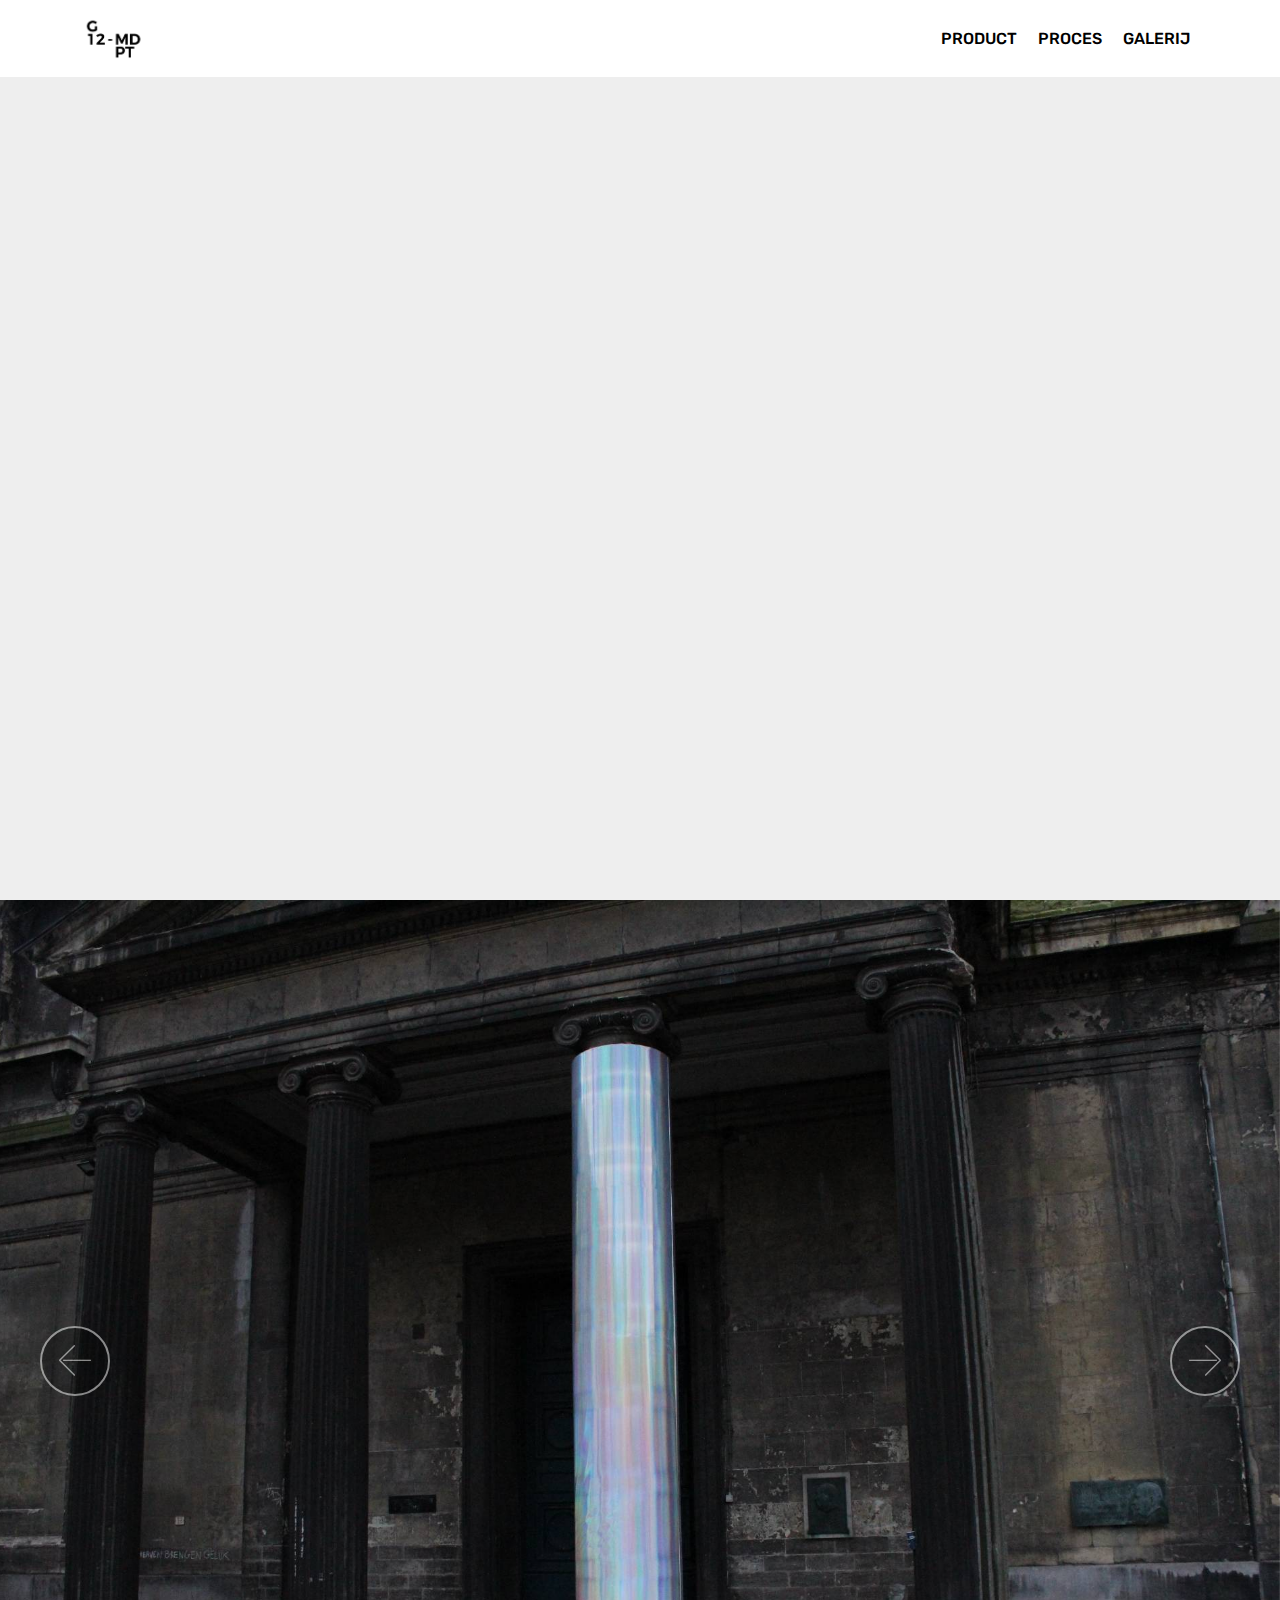
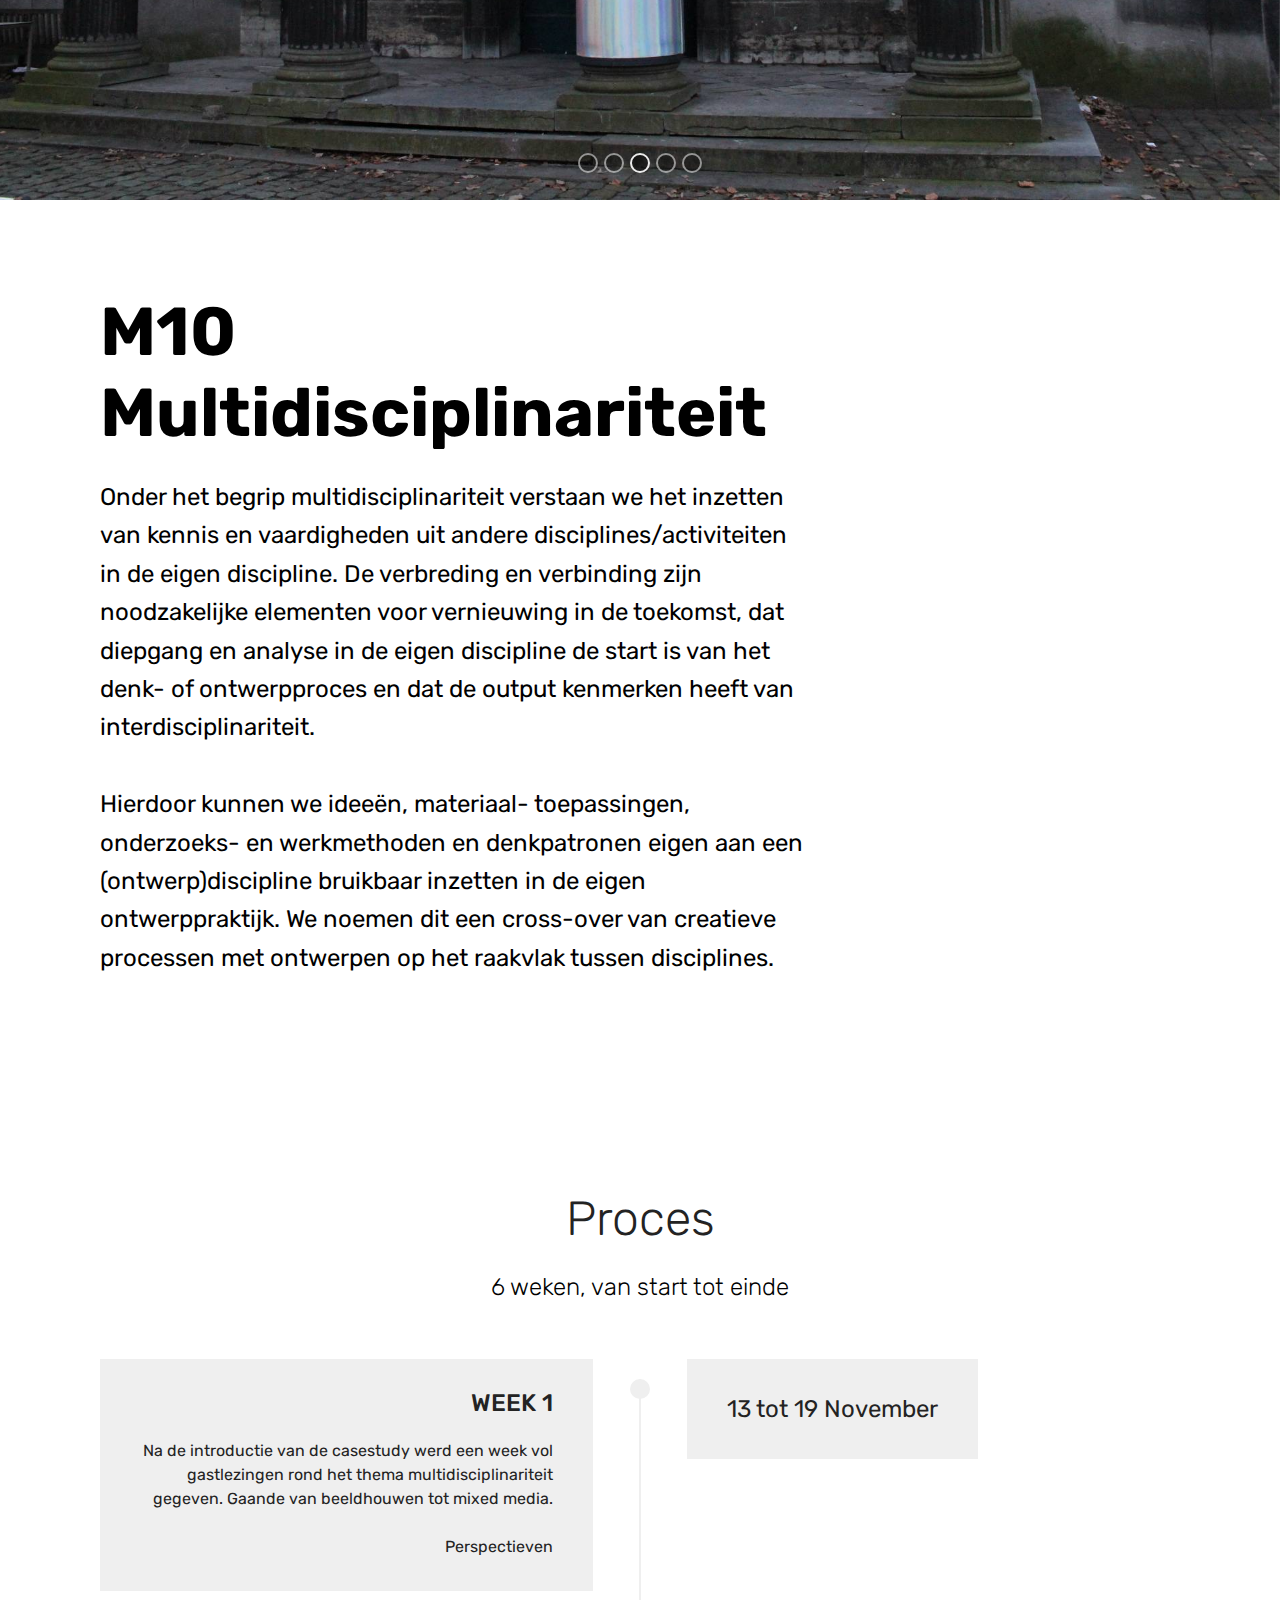
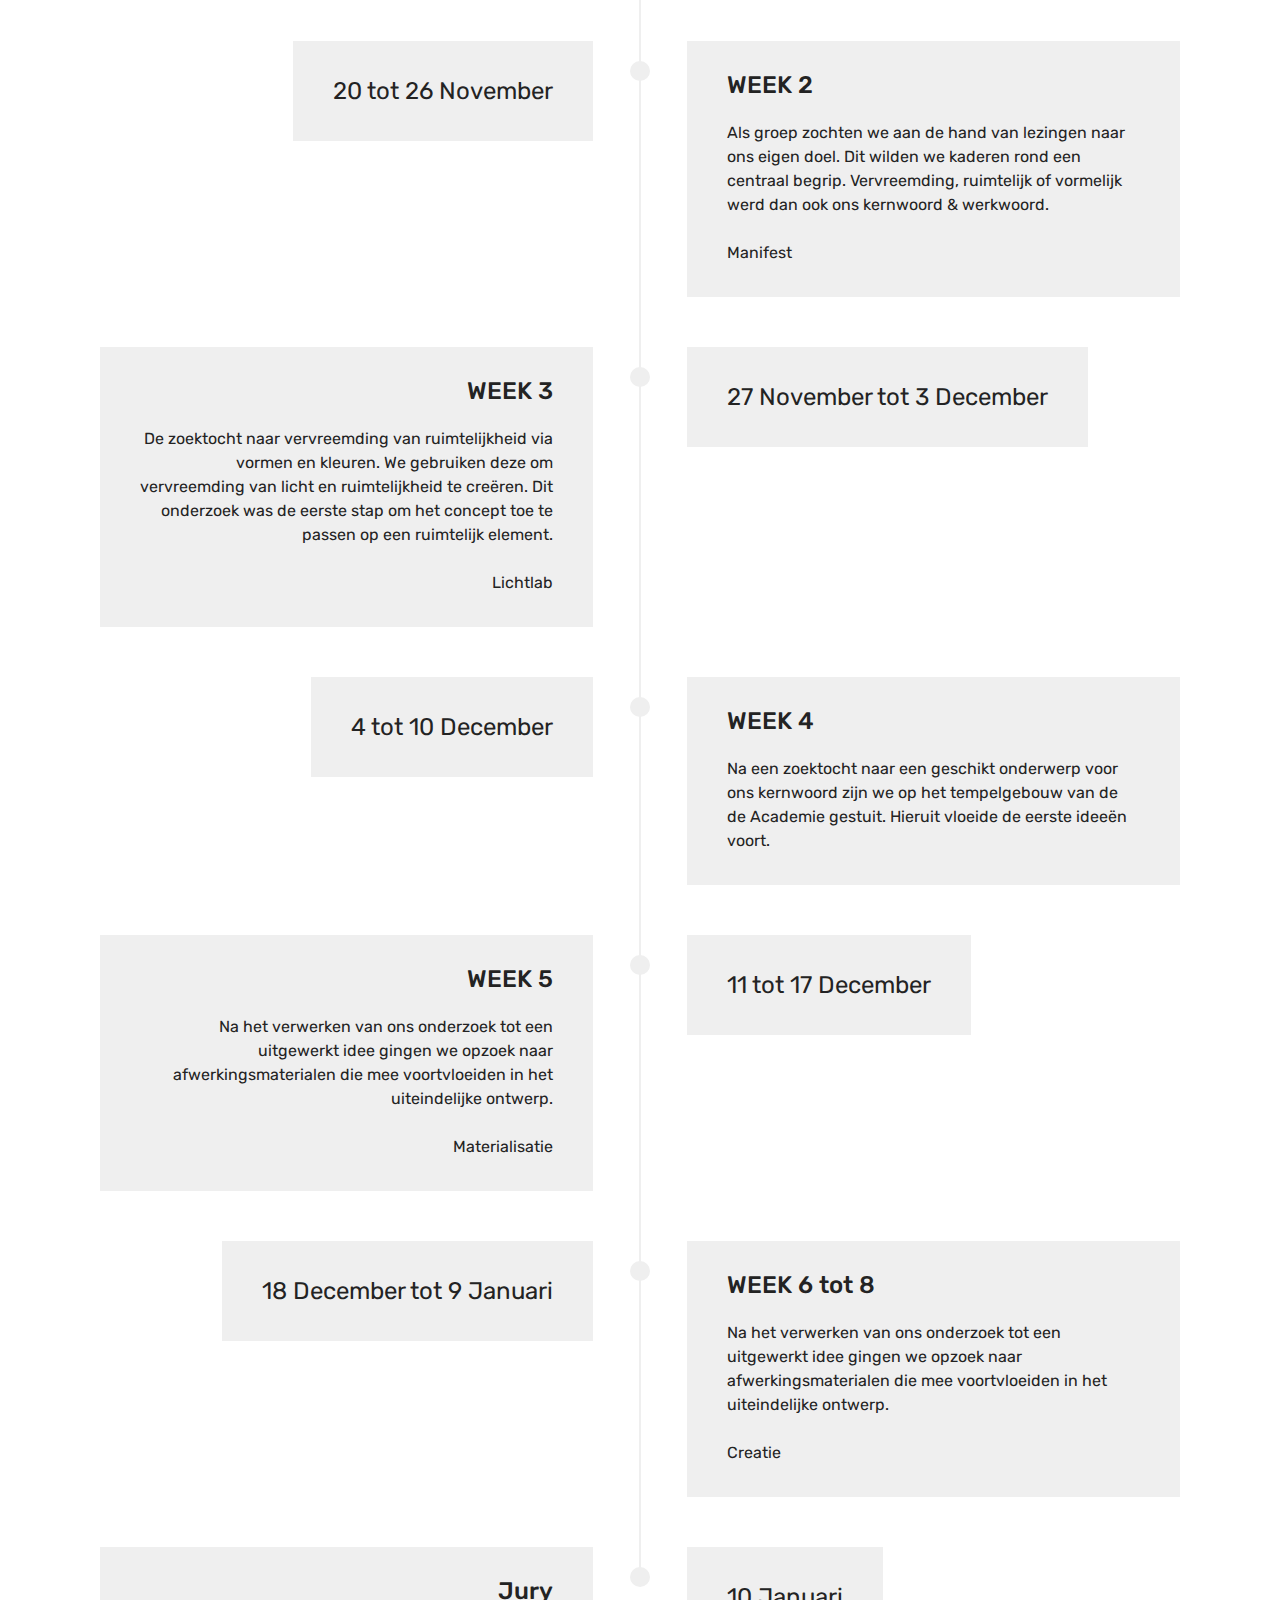
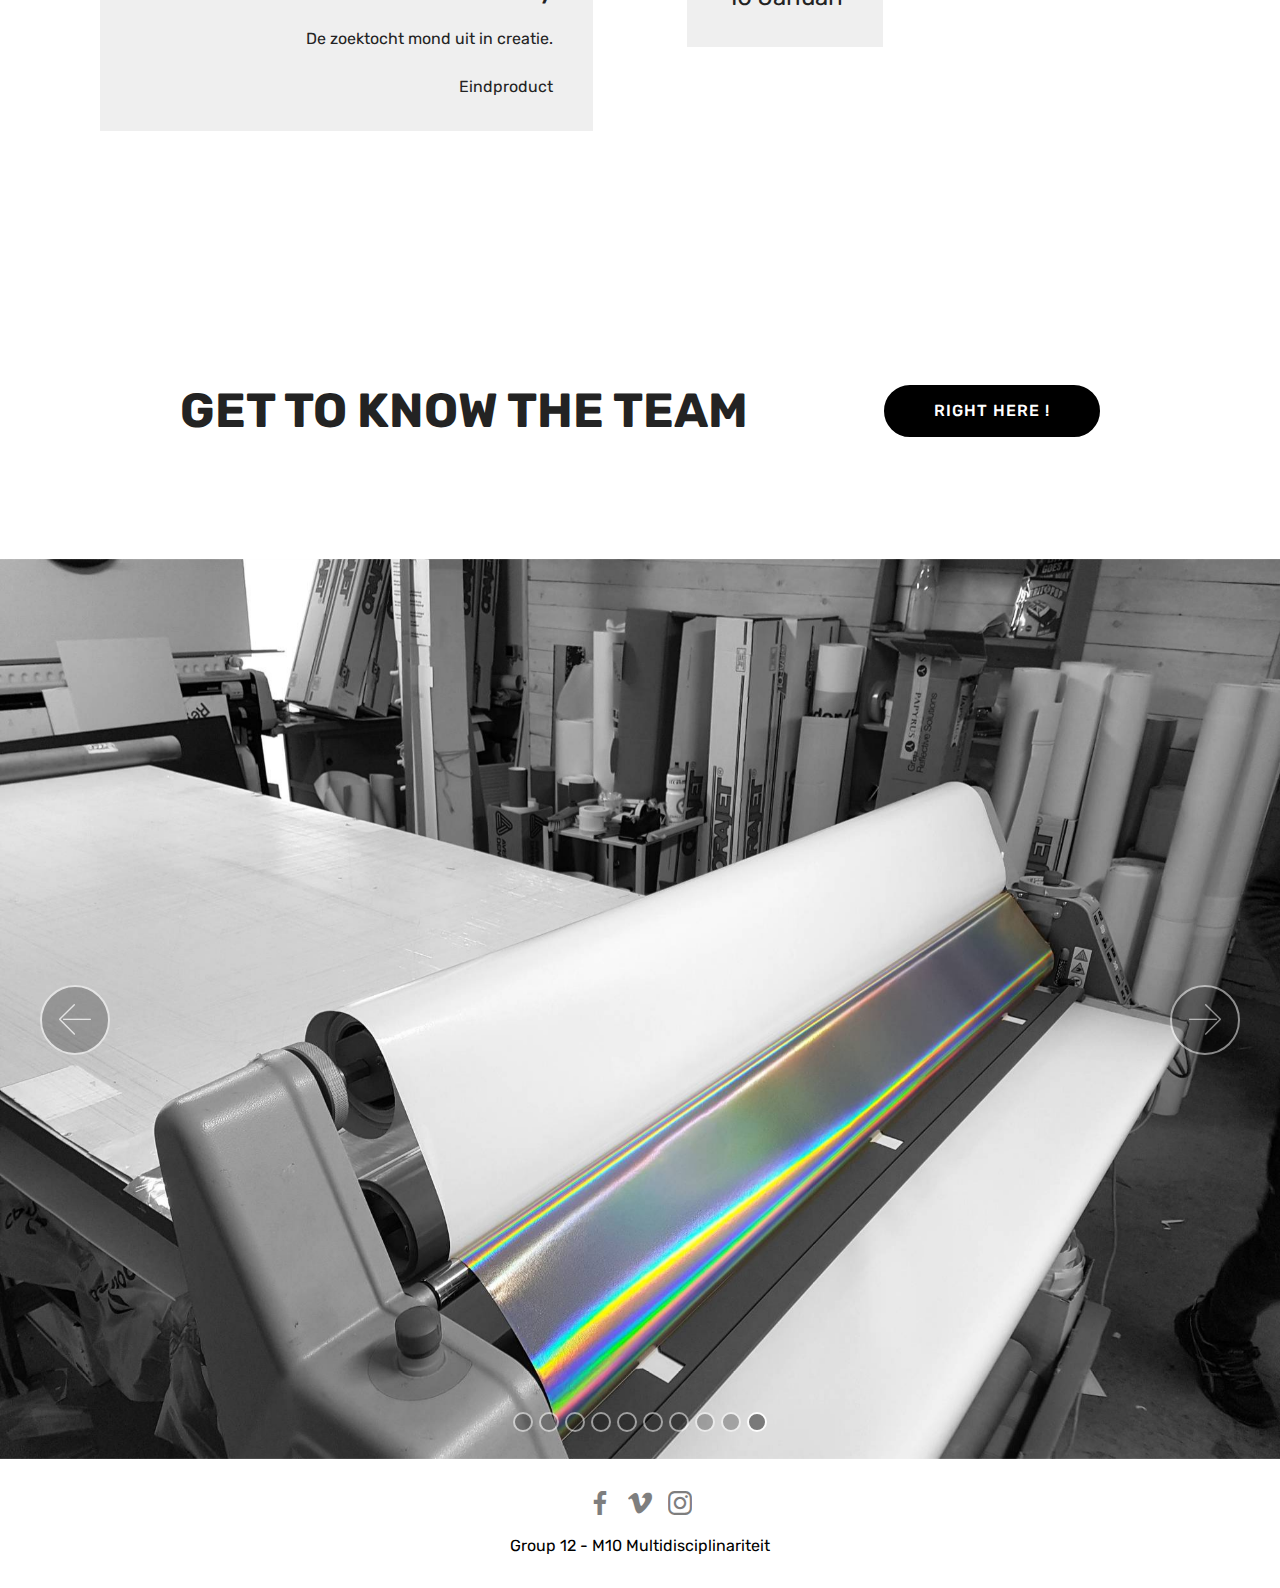
==== index.html @ b73d8212 "create github pages" ====
<!DOCTYPE html>
<html>
<head>
  <!-- Site made with Mobirise Website Builder v4.4.1, https://mobirise.com -->
  <meta charset="UTF-8">
  <meta http-equiv="X-UA-Compatible" content="IE=edge">
  <meta name="generator" content="Mobirise v4.4.1, mobirise.com">
  <meta name="viewport" content="width=device-width, initial-scale=1">
  <link rel="shortcut icon" href="assets/images/logo-128x110.png" type="image/x-icon">
  <meta name="description" content="">
  <title>G12-MDPT</title>
  <link rel="stylesheet" href="assets/web/assets/mobirise-icons/mobirise-icons.css">
  <link rel="stylesheet" href="assets/tether/tether.min.css">
  <link rel="stylesheet" href="assets/bootstrap/css/bootstrap.min.css">
  <link rel="stylesheet" href="assets/bootstrap/css/bootstrap-grid.min.css">
  <link rel="stylesheet" href="assets/bootstrap/css/bootstrap-reboot.min.css">
  <link rel="stylesheet" href="assets/dropdown/css/style.css">
  <link rel="stylesheet" href="assets/socicon/css/styles.css">
  <link rel="stylesheet" href="assets/theme/css/style.css">
  <link rel="stylesheet" href="assets/mobirise/css/mbr-additional.css" type="text/css">
  
  
  
</head>
<body>
<section class="menu cid-qGgohRHyjk" once="menu" id="menu2-0" data-rv-view="6058">

    

    <nav class="navbar navbar-expand beta-menu navbar-dropdown align-items-center navbar-fixed-top navbar-toggleable-sm">
        <button class="navbar-toggler navbar-toggler-right" type="button" data-toggle="collapse" data-target="#navbarSupportedContent" aria-controls="navbarSupportedContent" aria-expanded="false" aria-label="Toggle navigation">
            <div class="hamburger">
                <span></span>
                <span></span>
                <span></span>
                <span></span>
            </div>
        </button>
        <div class="menu-logo">
            <div class="navbar-brand">
                <span class="navbar-logo">
                    <a href="https://mobirise.com">
                        <img src="assets/images/logo-1153x999.png" alt="Mobirise" title="" media-simple="true" style="height: 3.8rem;">
                    </a>
                </span>
                
            </div>
        </div>
        <div class="collapse navbar-collapse" id="navbarSupportedContent">
            <ul class="navbar-nav nav-dropdown nav-right" data-app-modern-menu="true"><li class="nav-item">
                    <a class="nav-link link text-black display-4" href="https://mobirise.com">
                        PRODUCT</a>
                </li>
                <li class="nav-item">
                    <a class="nav-link link text-black display-4" href="https://mobirise.com">
                        PROCES</a>
                </li><li class="nav-item"><a class="nav-link link text-black display-4" href="https://mobirise.com">
                        GALERIJ</a></li></ul>
            
        </div>
    </nav>
</section>

<section class="engine"><a href="https://mobirise.co/g">how to create your own website</a></section><section class="header6 cid-qGgoWKSI9l mbr-fullscreen" data-bg-video="https://vimeo.com/249508146" id="header6-1" data-rv-view="6060">

    

    

    <div class="container">
        <div class="row justify-content-md-center">
            <div class="mbr-white col-md-10">
                
                
                
            </div>
        </div>
    </div>

    
</section>

<section class="carousel slide cid-qGgq1XT7J2" data-interval="false" id="slider1-2" data-rv-view="6064">

    

    <div class="full-screen"><div class="mbr-slider slide carousel" data-pause="true" data-keyboard="false" data-ride="false" data-interval="false"><ol class="carousel-indicators"><li data-app-prevent-settings="" data-target="#slider1-2" data-slide-to="0"></li><li data-app-prevent-settings="" data-target="#slider1-2" data-slide-to="1"></li><li data-app-prevent-settings="" data-target="#slider1-2" class=" active" data-slide-to="2"></li><li data-app-prevent-settings="" data-target="#slider1-2" data-slide-to="3"></li><li data-app-prevent-settings="" data-target="#slider1-2" data-slide-to="4"></li></ol><div class="carousel-inner" role="listbox"><div class="carousel-item slider-fullscreen-image" data-bg-video-slide="false" style="background-image: url(assets/images/img-4329-2000x1333.jpg);"><div class="container container-slide"><div class="image_wrapper"><img src="assets/images/img-4329-2000x1333.jpg"><div class="carousel-caption justify-content-center"><div class="col-10 align-right"></div></div></div></div></div><div class="carousel-item slider-fullscreen-image" data-bg-video-slide="false" style="background-image: url(assets/images/img-4264-2000x1333.jpg);"><div class="container container-slide"><div class="image_wrapper"><img src="assets/images/img-4264-2000x1333.jpg"><div class="carousel-caption justify-content-center"><div class="col-10 align-right"></div></div></div></div></div><div class="carousel-item slider-fullscreen-image active" data-bg-video-slide="false" style="background-image: url(assets/images/img-4263-2000x1333.jpg);"><div class="container container-slide"><div class="image_wrapper"><img src="assets/images/img-4263-2000x1333.jpg"><div class="carousel-caption justify-content-center"><div class="col-10 align-right"></div></div></div></div></div><div class="carousel-item slider-fullscreen-image" data-bg-video-slide="false" style="background-image: url(assets/images/img-4275-2000x1333.jpg);"><div class="container container-slide"><div class="image_wrapper"><img src="assets/images/img-4275-2000x1333.jpg"><div class="carousel-caption justify-content-center"><div class="col-10 align-right"></div></div></div></div></div><div class="carousel-item slider-fullscreen-image" data-bg-video-slide="false" style="background-image: url(assets/images/img-4278-1694x1080.jpg);"><div class="container container-slide"><div class="image_wrapper"><img src="assets/images/img-4278-1694x1080.jpg"><div class="carousel-caption justify-content-center"><div class="col-10 align-right"></div></div></div></div></div></div><a data-app-prevent-settings="" class="carousel-control carousel-control-prev" role="button" data-slide="prev" href="#slider1-2"><span aria-hidden="true" class="mbri-left mbr-iconfont"></span><span class="sr-only">Previous</span></a><a data-app-prevent-settings="" class="carousel-control carousel-control-next" role="button" data-slide="next" href="#slider1-2"><span aria-hidden="true" class="mbri-right mbr-iconfont"></span><span class="sr-only">Next</span></a></div></div>

</section>

<section class="header9 cid-qGgtH2KaBa mbr-fullscreen" id="header9-6" data-rv-view="6082">

    

    

    <div class="container">
        <div class="media-container-column mbr-white col-md-8">
            <h1 class="mbr-section-title align-left mbr-bold pb-3 mbr-fonts-style display-1">
                M10<br>Multidisciplinariteit</h1>
            
            <p class="mbr-text align-left pb-3 mbr-fonts-style display-5">Onder het begrip multidisciplinariteit verstaan we het inzetten van kennis en vaardigheden uit andere disciplines/activiteiten in de eigen discipline. De verbreding en verbinding zijn noodzakelijke elementen voor vernieuwing in de toekomst, dat diepgang en analyse in de eigen discipline de start is van het denk- of ontwerpproces en dat de output kenmerken heeft van interdisciplinariteit.&nbsp;<br><br>Hierdoor kunnen we ideeën, materiaal- toepassingen, onderzoeks- en werkmethoden en denkpatronen eigen aan een (ontwerp)discipline bruikbaar inzetten in de eigen ontwerppraktijk. We noemen dit een cross-over van creatieve processen met ontwerpen op het raakvlak tussen disciplines.&nbsp;<br></p>
            
        </div>
    </div>

    
</section>

<section class="timeline1 cid-qGguA1bV1O" id="timeline1-7" data-rv-view="6085">

    

    

    <div class="container align-center">
        <h2 class="mbr-section-title pb-3 mbr-fonts-style display-2">
            Proces</h2>
        <h3 class="mbr-section-subtitle pb-5 mbr-fonts-style display-5">
            6 weken, van start tot einde</h3>

        <div class="container timelines-container" mbri-timelines="">
            <div class="row timeline-element reverse separline">      
                 <div class="timeline-date-panel col-xs-12 col-md-6  align-left">         
                    <div class="time-line-date-content">
                        <p class="mbr-timeline-date mbr-fonts-style display-5">
                            13 tot 19 November</p>
                    </div>
                </div>
           <span class="iconBackground"></span>
            <div class="col-xs-12 col-md-6 align-right">
                <div class="timeline-text-content">
                    <h4 class="mbr-timeline-title pb-3 mbr-fonts-style display-5"><p>
                        WEEK 1</p></h4>
                    <p class="mbr-timeline-text mbr-fonts-style display-7">
                        Na de introductie van de casestudy werd een week vol gastlezingen rond het thema multidisciplinariteit gegeven. Gaande van beeldhouwen tot mixed media.<br><br>Perspectieven</p>
                 </div>
            </div>
            </div>

            <div class="row timeline-element  separline">
                <div class="timeline-date-panel col-xs-12 col-md-6 align-right">
                    <div class="time-line-date-content">
                        <p class="mbr-timeline-date mbr-fonts-style display-5">
                            20 tot 26 November</p>
                    </div>
                </div>
                <span class="iconBackground"></span>
                <div class="col-xs-12 col-md-6 align-left ">
                    <div class="timeline-text-content">
                        <h4 class="mbr-timeline-title pb-3 mbr-fonts-style display-5">WEEK 2</h4>
                        <p class="mbr-timeline-text mbr-fonts-style display-7">
                            Als groep zochten we aan de hand van lezingen naar ons eigen doel. Dit wilden we kaderen rond een centraal begrip. Vervreemding, ruimtelijk of vormelijk werd dan ook ons kernwoord &amp; werkwoord.&nbsp;<br><br>Manifest</p>
                    </div>
                </div>
            </div> 


            <div class="row timeline-element reverse separline">
                <div class="timeline-date-panel col-xs-12 col-md-6  align-left">
                    <div class="time-line-date-content">
                        <p class="mbr-timeline-date mbr-fonts-style display-5">
                            27 November tot 3 December</p>
                    </div>
                </div>
                <span class="iconBackground"></span>
                <div class="col-xs-12 col-md-6 align-right">
                    <div class="timeline-text-content">
                        <h4 class="mbr-timeline-title pb-3 mbr-fonts-style display-5">
                            WEEK 3</h4>      
                        <p class="mbr-timeline-text mbr-fonts-style display-7">
                            De zoektocht naar vervreemding van ruimtelijkheid via vormen en kleuren. We gebruiken deze om vervreemding van licht en ruimtelijkheid te creëren. Dit onderzoek was de eerste stap om het concept toe te passen op een ruimtelijk element.<br><br>Lichtlab</p>
                    </div>
                </div>
            </div>

            <div class="row timeline-element  separline">
                <div class="timeline-date-panel col-xs-12 col-md-6 align-right">
                    <div class="time-line-date-content">
                        <p class="mbr-timeline-date mbr-fonts-style display-5">
                            4 tot 10 December</p>
                    </div>
                </div>
                <span class="iconBackground"></span>
                <div class="col-xs-12 col-md-6 align-left ">
                    <div class="timeline-text-content">
                        <h4 class="mbr-timeline-title pb-3 mbr-fonts-style display-5">
                            WEEK 4</h4>
                        <p class="mbr-timeline-text mbr-fonts-style display-7">
                            Na een zoektocht naar een geschikt onderwerp voor ons kernwoord zijn we op het tempelgebouw van de de Academie gestuit. Hieruit vloeide de eerste ideeën voort.</p>
                    </div>
                </div>
            </div>


            <div class="row timeline-element reverse separline">
                <div class="timeline-date-panel col-xs-12 col-md-6  align-left">
                    <div class="time-line-date-content">
                        <p class="mbr-timeline-date mbr-fonts-style display-5">
                            11 tot 17 December</p>
                    </div>
                </div>
                <span class="iconBackground"></span>
                <div class="col-xs-12 col-md-6 align-right">
                    <div class="timeline-text-content">
                        <h4 class="mbr-timeline-title pb-3 mbr-fonts-style display-5">
                            WEEK 5</h4>
                        <p class="mbr-timeline-text mbr-fonts-style display-7">
                            Na het verwerken van ons onderzoek tot een uitgewerkt idee gingen we opzoek naar afwerkingsmaterialen die mee voortvloeiden in het uiteindelijke ontwerp.<br><br>Materialisatie</p>
                    </div>
                </div>
            </div>


            <div class="row timeline-element separline">
                <div class="timeline-date-panel col-xs-12 col-md-6 align-right">
                    <div class="time-line-date-content">
                       <p class="mbr-timeline-date mbr-fonts-style display-5">
                            18 December tot 9 Januari</p>
                    </div>
                </div>
                <span class="iconBackground"></span>
                <div class="col-xs-12 col-md-6 align-left ">
                    <div class="timeline-text-content">
                        <h4 class="mbr-timeline-title pb-3 mbr-fonts-style display-5">
                            WEEK 6 tot 8</h4>
                        <p class="mbr-timeline-text mbr-fonts-style display-7">
                            Na het verwerken van ons onderzoek tot een uitgewerkt idee gingen we opzoek naar afwerkingsmaterialen die mee voortvloeiden in het uiteindelijke ontwerp.<br><br>Creatie</p>
                    </div>
                </div>
            </div>

            <div class="row timeline-element reverse">
                <div class="timeline-date-panel col-xs-12 col-md-6  align-left">
                    <div class="time-line-date-content">
                        <p class="mbr-timeline-date mbr-fonts-style display-5">
                           10 Januari</p>
                    </div>
                </div>
                <span class="iconBackground"></span>
                <div class="col-xs-12 col-md-6 align-right">
                    <div class="timeline-text-content">
                        <h4 class="mbr-timeline-title pb-3 mbr-fonts-style display-5">Jury</h4>
                        <p class="mbr-timeline-text mbr-fonts-style display-7">De zoektocht mond uit in creatie.<br><br>Eindproduct</p>
                    </div>
                </div>
            </div>

            

            

            

            

            
        </div>
    </div>
</section>

<section class="mbr-section info1 cid-qGgyBZDYEQ" id="info1-8" data-rv-view="6088">

    

    
    <div class="container">
        <div class="row justify-content-center content-row">
            <div class="media-container-column title col-12 col-lg-7 col-md-6">
                
                <h2 class="align-left mbr-bold mbr-fonts-style display-2">
                    GET TO KNOW THE TEAM</h2>
            </div>
            <div class="media-container-column col-12 col-lg-3 col-md-4">
                <div class="mbr-section-btn align-right py-4"><a class="btn btn-primary display-4" href="https://mobirise.com">RIGHT HERE !</a></div>
            </div>
        </div>
    </div>
</section>

<section class="carousel slide cid-qGgyT9QGXa" data-interval="false" id="slider1-9" data-rv-view="6091">

    

    <div class="full-screen"><div class="mbr-slider slide carousel" data-pause="true" data-keyboard="false" data-ride="false" data-interval="false"><ol class="carousel-indicators"><li data-app-prevent-settings="" data-target="#slider1-9" data-slide-to="0"></li><li data-app-prevent-settings="" data-target="#slider1-9" data-slide-to="1"></li><li data-app-prevent-settings="" data-target="#slider1-9" data-slide-to="2"></li><li data-app-prevent-settings="" data-target="#slider1-9" data-slide-to="3"></li><li data-app-prevent-settings="" data-target="#slider1-9" data-slide-to="4"></li><li data-app-prevent-settings="" data-target="#slider1-9" data-slide-to="5"></li><li data-app-prevent-settings="" data-target="#slider1-9" data-slide-to="6"></li><li data-app-prevent-settings="" data-target="#slider1-9" data-slide-to="7"></li><li data-app-prevent-settings="" data-target="#slider1-9" data-slide-to="8"></li><li data-app-prevent-settings="" data-target="#slider1-9" class=" active" data-slide-to="9"></li></ol><div class="carousel-inner" role="listbox"><div class="carousel-item slider-fullscreen-image" data-bg-video-slide="false" style="background-image: url(assets/images/20180102-104434-2000x1500.jpg);"><div class="container container-slide"><div class="image_wrapper"><img src="assets/images/20180102-104434-2000x1500.jpg"><div class="carousel-caption justify-content-center"><div class="col-10 align-right"></div></div></div></div></div><div class="carousel-item slider-fullscreen-image" data-bg-video-slide="false" style="background-image: url(assets/images/20180102-92324-2000x1125.jpg);"><div class="container container-slide"><div class="image_wrapper"><img src="assets/images/20180102-92324-2000x1125.jpg"><div class="carousel-caption justify-content-center"><div class="col-10 align-right"></div></div></div></div></div><div class="carousel-item slider-fullscreen-image" data-bg-video-slide="false" style="background-image: url(assets/images/20180102-111459-2000x1500.jpg);"><div class="container container-slide"><div class="image_wrapper"><img src="assets/images/20180102-111459-2000x1500.jpg"><div class="carousel-caption justify-content-center"><div class="col-10 align-right"></div></div></div></div></div><div class="carousel-item slider-fullscreen-image" data-bg-video-slide="false" style="background-image: url(assets/images/20180102-104859-2000x1500.jpg);"><div class="container container-slide"><div class="image_wrapper"><img src="assets/images/20180102-104859-2000x1500.jpg"><div class="carousel-caption justify-content-center"><div class="col-10 align-right"></div></div></div></div></div><div class="carousel-item slider-fullscreen-image" data-bg-video-slide="false" style="background-image: url(assets/images/20180102-115208-2000x1301.jpg);"><div class="container container-slide"><div class="image_wrapper"><img src="assets/images/20180102-115208-2000x1301.jpg"><div class="carousel-caption justify-content-center"><div class="col-10 align-right"></div></div></div></div></div><div class="carousel-item slider-fullscreen-image" data-bg-video-slide="false" style="background-image: url(assets/images/20180102-125037-2000x1420.jpg);"><div class="container container-slide"><div class="image_wrapper"><img src="assets/images/20180102-125037-2000x1420.jpg"><div class="carousel-caption justify-content-center"><div class="col-10 align-right"></div></div></div></div></div><div class="carousel-item slider-fullscreen-image" data-bg-video-slide="false" style="background-image: url(assets/images/20180102-144245-2000x1500.jpg);"><div class="container container-slide"><div class="image_wrapper"><img src="assets/images/20180102-144245-2000x1500.jpg"><div class="carousel-caption justify-content-center"><div class="col-10 align-right"></div></div></div></div></div><div class="carousel-item slider-fullscreen-image" data-bg-video-slide="false" style="background-image: url(assets/images/20180102-183823-2000x1500.jpg);"><div class="container container-slide"><div class="image_wrapper"><img src="assets/images/20180102-183823-2000x1500.jpg"><div class="carousel-caption justify-content-center"><div class="col-10 align-right"></div></div></div></div></div><div class="carousel-item slider-fullscreen-image" data-bg-video-slide="false" style="background-image: url(assets/images/20180105-111508-2000x1500.jpg);"><div class="container container-slide"><div class="image_wrapper"><img src="assets/images/20180105-111508-2000x1500.jpg"><div class="carousel-caption justify-content-center"><div class="col-10 align-right"></div></div></div></div></div><div class="carousel-item slider-fullscreen-image active" data-bg-video-slide="false" style="background-image: url(assets/images/20180105-111516-2000x1500.jpg);"><div class="container container-slide"><div class="image_wrapper"><img src="assets/images/20180105-111516-2000x1500.jpg"><div class="carousel-caption justify-content-center"><div class="col-10 align-right"></div></div></div></div></div></div><a data-app-prevent-settings="" class="carousel-control carousel-control-prev" role="button" data-slide="prev" href="#slider1-9"><span aria-hidden="true" class="mbri-left mbr-iconfont"></span><span class="sr-only">Previous</span></a><a data-app-prevent-settings="" class="carousel-control carousel-control-next" role="button" data-slide="next" href="#slider1-9"><span aria-hidden="true" class="mbri-right mbr-iconfont"></span><span class="sr-only">Next</span></a></div></div>

</section>

<section once="" class="cid-qGgAJutx0v" id="footer7-a" data-rv-view="6124">

    

    

    <div class="container">
        <div class="media-container-row align-center mbr-white">
            
            <div class="row social-row">
                <div class="social-list align-right pb-2">
                    
                    
                    
                    
                    
                    
                <div class="soc-item">
                        <a href="https://www.facebook.com/S-p-e-c-t-r-a-1027187777420555/" target="_blank">
                            <span class="mbr-iconfont mbr-iconfont-social socicon-facebook socicon" style="color: rgb(0, 0, 0);" media-simple="true"></span>
                        </a>
                    </div><div class="soc-item">
                        <a href="https://vimeo.com/user75667387" target="_blank">
                            <span class="mbr-iconfont mbr-iconfont-social socicon-vimeo socicon" style="color: rgb(0, 0, 0);" media-simple="true"></span>
                        </a>
                    </div><div class="soc-item">
                        <a href="https://www.instagram.com/md_g12/" target="_blank">
                            <span class="mbr-iconfont mbr-iconfont-social socicon-instagram socicon" style="color: rgb(0, 0, 0);" media-simple="true"></span>
                        </a>
                    </div></div>
            </div>
            <div class="row row-copirayt">
                <p class="mbr-text mb-0 mbr-fonts-style mbr-white align-center display-7">Group 12 - M10
Multidisciplinariteit</p>
            </div>
        </div>
    </div>
</section>


  <script src="assets/web/assets/jquery/jquery.min.js"></script>
  <script src="assets/popper/popper.min.js"></script>
  <script src="assets/tether/tether.min.js"></script>
  <script src="assets/bootstrap/js/bootstrap.min.js"></script>
  <script src="assets/smooth-scroll/smooth-scroll.js"></script>
  <script src="assets/dropdown/js/script.min.js"></script>
  <script src="assets/jquery-mb-ytplayer/jquery.mb.ytplayer.min.js"></script>
  <script src="assets/jquery-mb-vimeo_player/jquery.mb.vimeo_player.js"></script>
  <script src="assets/bootstrap-carousel-swipe/bootstrap-carousel-swipe.js"></script>
  <script src="assets/touch-swipe/jquery.touch-swipe.min.js"></script>
  <script src="assets/theme/js/script.js"></script>
  <script src="assets/mobirise-slider-video/script.js"></script>
  
  
</body>
</html>
---- assets/web/assets/mobirise-icons/mobirise-icons.css ----
@font-face {
  font-family: 'MobiriseIcons';
  src:  url('mobirise-icons.eot?spat4u');
  src:  url('mobirise-icons.eot?spat4u#iefix') format('embedded-opentype'),
    url('mobirise-icons.ttf?spat4u') format('truetype'),
    url('mobirise-icons.woff?spat4u') format('woff'),
    url('mobirise-icons.svg?spat4u#MobiriseIcons') format('svg');
  font-weight: normal;
  font-style: normal;
}

[class^="mbri-"], [class*=" mbri-"] {
  /* use !important to prevent issues with browser extensions that change fonts */
  font-family: MobiriseIcons !important;
  speak: none;
  font-style: normal;
  font-weight: normal;
  font-variant: normal;
  text-transform: none;
  line-height: 1;

  /* Better Font Rendering =========== */
  -webkit-font-smoothing: antialiased;
  -moz-osx-font-smoothing: grayscale;
}

.mbri-add-submenu:before {
  content: "\e900";
}
.mbri-alert:before {
  content: "\e901";
}
.mbri-align-center:before {
  content: "\e902";
}
.mbri-align-justify:before {
  content: "\e903";
}
.mbri-align-left:before {
  content: "\e904";
}
.mbri-align-right:before {
  content: "\e905";
}
.mbri-android:before {
  content: "\e906";
}
.mbri-apple:before {
  content: "\e907";
}
.mbri-arrow-down:before {
  content: "\e908";
}
.mbri-arrow-next:before {
  content: "\e909";
}
.mbri-arrow-prev:before {
  content: "\e90a";
}
.mbri-arrow-up:before {
  content: "\e90b";
}
.mbri-bold:before {
  content: "\e90c";
}
.mbri-bookmark:before {
  content: "\e90d";
}
.mbri-bootstrap:before {
  content: "\e90e";
}
.mbri-briefcase:before {
  content: "\e90f";
}
.mbri-browse:before {
  content: "\e910";
}
.mbri-bulleted-list:before {
  content: "\e911";
}
.mbri-calendar:before {
  content: "\e912";
}
.mbri-camera:before {
  content: "\e913";
}
.mbri-cart-add:before {
  content: "\e914";
}
.mbri-cart-full:before {
  content: "\e915";
}
.mbri-cash:before {
  content: "\e916";
}
.mbri-change-style:before {
  content: "\e917";
}
.mbri-chat:before {
  content: "\e918";
}
.mbri-clock:before {
  content: "\e919";
}
.mbri-close:before {
  content: "\e91a";
}
.mbri-cloud:before {
  content: "\e91b";
}
.mbri-code:before {
  content: "\e91c";
}
.mbri-contact-form:before {
  content: "\e91d";
}
.mbri-credit-card:before {
  content: "\e91e";
}
.mbri-cursor-click:before {
  content: "\e91f";
}
.mbri-cust-feedback:before {
  content: "\e920";
}
.mbri-database:before {
  content: "\e921";
}
.mbri-delivery:before {
  content: "\e922";
}
.mbri-desktop:before {
  content: "\e923";
}
.mbri-devices:before {
  content: "\e924";
}
.mbri-down:before {
  content: "\e925";
}
.mbri-download:before {
  content: "\e989";
}
.mbri-drag-n-drop:before {
  content: "\e927";
}
.mbri-drag-n-drop2:before {
  content: "\e928";
}
.mbri-edit:before {
  content: "\e929";
}
.mbri-edit2:before {
  content: "\e92a";
}
.mbri-error:before {
  content: "\e92b";
}
.mbri-extension:before {
  content: "\e92c";
}
.mbri-features:before {
  content: "\e92d";
}
.mbri-file:before {
  content: "\e92e";
}
.mbri-flag:before {
  content: "\e92f";
}
.mbri-folder:before {
  content: "\e930";
}
.mbri-gift:before {
  content: "\e931";
}
.mbri-github:before {
  content: "\e932";
}
.mbri-globe:before {
  content: "\e933";
}
.mbri-globe-2:before {
  content: "\e934";
}
.mbri-growing-chart:before {
  content: "\e935";
}
.mbri-hearth:before {
  content: "\e936";
}
.mbri-help:before {
  content: "\e937";
}
.mbri-home:before {
  content: "\e938";
}
.mbri-hot-cup:before {
  content: "\e939";
}
.mbri-idea:before {
  content: "\e93a";
}
.mbri-image-gallery:before {
  content: "\e93b";
}
.mbri-image-slider:before {
  content: "\e93c";
}
.mbri-info:before {
  content: "\e93d";
}
.mbri-italic:before {
  content: "\e93e";
}
.mbri-key:before {
  content: "\e93f";
}
.mbri-laptop:before {
  content: "\e940";
}
.mbri-layers:before {
  content: "\e941";
}
.mbri-left-right:before {
  content: "\e942";
}
.mbri-left:before {
  content: "\e943";
}
.mbri-letter:before {
  content: "\e944";
}
.mbri-like:before {
  content: "\e945";
}
.mbri-link:before {
  content: "\e946";
}
.mbri-lock:before {
  content: "\e947";
}
.mbri-login:before {
  content: "\e948";
}
.mbri-logout:before {
  content: "\e949";
}
.mbri-magic-stick:before {
  content: "\e94a";
}
.mbri-map-pin:before {
  content: "\e94b";
}
.mbri-menu:before {
  content: "\e94c";
}
.mbri-mobile:before {
  content: "\e94d";
}
.mbri-mobile2:before {
  content: "\e94e";
}
.mbri-mobirise:before {
  content: "\e94f";
}
.mbri-more-horizontal:before {
  content: "\e950";
}
.mbri-more-vertical:before {
  content: "\e951";
}
.mbri-music:before {
  content: "\e952";
}
.mbri-new-file:before {
  content: "\e953";
}
.mbri-numbered-list:before {
  content: "\e954";
}
.mbri-opened-folder:before {
  content: "\e955";
}
.mbri-pages:before {
  content: "\e956";
}
.mbri-paper-plane:before {
  content: "\e957";
}
.mbri-paperclip:before {
  content: "\e958";
}
.mbri-photo:before {
  content: "\e959";
}
.mbri-photos:before {
  content: "\e95a";
}
.mbri-pin:before {
  content: "\e95b";
}
.mbri-play:before {
  content: "\e95c";
}
.mbri-plus:before {
  content: "\e95d";
}
.mbri-preview:before {
  content: "\e95e";
}
.mbri-print:before {
  content: "\e95f";
}
.mbri-protect:before {
  content: "\e960";
}
.mbri-question:before {
  content: "\e961";
}
.mbri-quote-left:before {
  content: "\e962";
}
.mbri-quote-right:before {
  content: "\e963";
}
.mbri-refresh:before {
  content: "\e964";
}
.mbri-responsive:before {
  content: "\e965";
}
.mbri-right:before {
  content: "\e966";
}
.mbri-rocket:before {
  content: "\e967";
}
.mbri-sad-face:before {
  content: "\e968";
}
.mbri-sale:before {
  content: "\e969";
}
.mbri-save:before {
  content: "\e96a";
}
.mbri-search:before {
  content: "\e96b";
}
.mbri-setting:before {
  content: "\e96c";
}
.mbri-setting2:before {
  content: "\e96d";
}
.mbri-setting3:before {
  content: "\e96e";
}
.mbri-share:before {
  content: "\e96f";
}
.mbri-shopping-bag:before {
  content: "\e970";
}
.mbri-shopping-basket:before {
  content: "\e971";
}
.mbri-shopping-cart:before {
  content: "\e972";
}
.mbri-sites:before {
  content: "\e973";
}
.mbri-smile-face:before {
  content: "\e974";
}
.mbri-speed:before {
  content: "\e975";
}
.mbri-star:before {
  content: "\e976";
}
.mbri-success:before {
  content: "\e977";
}
.mbri-sun:before {
  content: "\e978";
}
.mbri-sun2:before {
  content: "\e979";
}
.mbri-tablet:before {
  content: "\e97a";
}
.mbri-tablet-vertical:before {
  content: "\e97b";
}
.mbri-target:before {
  content: "\e97c";
}
.mbri-timer:before {
  content: "\e97d";
}
.mbri-to-ftp:before {
  content: "\e97e";
}
.mbri-to-local-drive:before {
  content: "\e97f";
}
.mbri-touch-swipe:before {
  content: "\e980";
}
.mbri-touch:before {
  content: "\e981";
}
.mbri-trash:before {
  content: "\e982";
}
.mbri-underline:before {
  content: "\e983";
}
.mbri-unlink:before {
  content: "\e984";
}
.mbri-unlock:before {
  content: "\e985";
}
.mbri-up-down:before {
  content: "\e986";
}
.mbri-up:before {
  content: "\e987";
}
.mbri-update:before {
  content: "\e988";
}
.mbri-upload:before {
 content: "\e926"; 
}
.mbri-user:before {
  content: "\e98a";
}
.mbri-user2:before {
  content: "\e98b";
}
.mbri-users:before {
  content: "\e98c";
}
.mbri-video:before {
  content: "\e98d";
}
.mbri-video-play:before {
  content: "\e98e";
}
.mbri-watch:before {
  content: "\e98f";
}
.mbri-website-theme:before {
  content: "\e990";
}
.mbri-wifi:before {
  content: "\e991";
}
.mbri-windows:before {
  content: "\e992";
}
.mbri-zoom-out:before {
  content: "\e993";
}
.mbri-redo:before {
  content: "\e994";
}
.mbri-undo:before {
  content: "\e995";
}
---- assets/dropdown/css/style.css ----
.navbar-dropdown {
  left: 0;
  padding: 0;
  position: absolute;
  right: 0;
  top: 0;
  transition: all 0.45s ease;
  z-index: 1030;
  background: #282828; }
  .navbar-dropdown .navbar-logo {
    margin-right: 0.8rem;
    transition: margin 0.3s ease-in-out;
    vertical-align: middle; }
    .navbar-dropdown .navbar-logo img {
      height: 3.125rem;
      transition: all 0.3s ease-in-out; }
    .navbar-dropdown .navbar-logo.mbr-iconfont {
      font-size: 3.125rem;
      line-height: 3.125rem; }
  .navbar-dropdown .navbar-caption {
    font-weight: 700;
    white-space: normal;
    vertical-align: -4px;
    line-height: 3.125rem !important; }
    .navbar-dropdown .navbar-caption, .navbar-dropdown .navbar-caption:hover {
      color: inherit;
      text-decoration: none; }
  .navbar-dropdown .mbr-iconfont + .navbar-caption {
    vertical-align: -1px; }
  .navbar-dropdown.navbar-fixed-top {
    position: fixed; }
  .navbar-dropdown .navbar-brand span {
    vertical-align: -4px; }
  .navbar-dropdown.bg-color.transparent {
    background: none; }
  .navbar-dropdown.navbar-short .navbar-brand {
    padding: 0.625rem 0; }
    .navbar-dropdown.navbar-short .navbar-brand span {
      vertical-align: -1px; }
  .navbar-dropdown.navbar-short .navbar-caption {
    line-height: 2.375rem !important;
    vertical-align: -2px; }
  .navbar-dropdown.navbar-short .navbar-logo {
    margin-right: 0.5rem; }
    .navbar-dropdown.navbar-short .navbar-logo img {
      height: 2.375rem; }
    .navbar-dropdown.navbar-short .navbar-logo.mbr-iconfont {
      font-size: 2.375rem;
      line-height: 2.375rem; }
  .navbar-dropdown.navbar-short .mbr-table-cell {
    height: 3.625rem; }
  .navbar-dropdown .navbar-close {
    left: 0.6875rem;
    position: fixed;
    top: 0.75rem;
    z-index: 1000; }
  .navbar-dropdown .hamburger-icon {
    content: "";
    display: inline-block;
    vertical-align: middle;
    width: 16px;
    -webkit-box-shadow: 0 -6px 0 1px #282828,0 0 0 1px #282828,0 6px 0 1px #282828;
    -moz-box-shadow: 0 -6px 0 1px #282828,0 0 0 1px #282828,0 6px 0 1px #282828;
    box-shadow: 0 -6px 0 1px #282828,0 0 0 1px #282828,0 6px 0 1px #282828; }

.dropdown-menu .dropdown-toggle[data-toggle="dropdown-submenu"]::after {
  border-bottom: 0.35em solid transparent;
  border-left: 0.35em solid;
  border-right: 0;
  border-top: 0.35em solid transparent;
  margin-left: 0.3rem; }

.dropdown-menu .dropdown-item:focus {
  outline: 0; }

.nav-dropdown {
  font-size: 0.75rem;
  font-weight: 500;
  height: auto !important; }
  .nav-dropdown .nav-btn {
    padding-left: 1rem; }
  .nav-dropdown .link {
    margin: .667em 1.667em;
    font-weight: 500;
    padding: 0;
    transition: color .2s ease-in-out; }
    .nav-dropdown .link.dropdown-toggle {
      margin-right: 2.583em; }
      .nav-dropdown .link.dropdown-toggle::after {
        margin-left: .25rem;
        border-top: 0.35em solid;
        border-right: 0.35em solid transparent;
        border-left: 0.35em solid transparent;
        border-bottom: 0; }
      .nav-dropdown .link.dropdown-toggle[aria-expanded="true"] {
        margin: 0;
        padding: 0.667em 3.263em  0.667em 1.667em; }
  .nav-dropdown .link::after,
  .nav-dropdown .dropdown-item::after {
    color: inherit; }
  .nav-dropdown .btn {
    font-size: 0.75rem;
    font-weight: 700;
    letter-spacing: 0;
    margin-bottom: 0;
    padding-left: 1.25rem;
    padding-right: 1.25rem; }
  .nav-dropdown .dropdown-menu {
    border-radius: 0;
    border: 0;
    left: 0;
    margin: 0;
    padding-bottom: 1.25rem;
    padding-top: 1.25rem;
    position: relative; }
  .nav-dropdown .dropdown-submenu {
    margin-left: 0.125rem;
    top: 0; }
  .nav-dropdown .dropdown-item {
    font-weight: 500;
    line-height: 2;
    padding: 0.3846em 4.615em 0.3846em 1.5385em;
    position: relative;
    transition: color .2s ease-in-out, background-color .2s ease-in-out; }
    .nav-dropdown .dropdown-item::after {
      margin-top: -0.3077em;
      position: absolute;
      right: 1.1538em;
      top: 50%; }
    .nav-dropdown .dropdown-item:focus, .nav-dropdown .dropdown-item:hover {
      background: none; }

@media (max-width: 767px) {
  .nav-dropdown.navbar-toggleable-sm {
    bottom: 0;
    display: none;
    left: 0;
    overflow-x: hidden;
    position: fixed;
    top: 0;
    transform: translateX(-100%);
    -ms-transform: translateX(-100%);
    -webkit-transform: translateX(-100%);
    width: 18.75rem;
    z-index: 999; } }
.nav-dropdown.navbar-toggleable-xl {
  bottom: 0;
  display: none;
  left: 0;
  overflow-x: hidden;
  position: fixed;
  top: 0;
  transform: translateX(-100%);
  -ms-transform: translateX(-100%);
  -webkit-transform: translateX(-100%);
  width: 18.75rem;
  z-index: 999; }

.nav-dropdown-sm {
  display: block !important;
  overflow-x: hidden;
  overflow: auto;
  padding-top: 3.875rem; }
  .nav-dropdown-sm::after {
    content: "";
    display: block;
    height: 3rem;
    width: 100%; }
  .nav-dropdown-sm.collapse.in ~ .navbar-close {
    display: block !important; }
  .nav-dropdown-sm.collapsing, .nav-dropdown-sm.collapse.in {
    transform: translateX(0);
    -ms-transform: translateX(0);
    -webkit-transform: translateX(0);
    transition: all 0.25s ease-out;
    -webkit-transition: all 0.25s ease-out;
    background: #282828; }
  .nav-dropdown-sm.collapsing[aria-expanded="false"] {
    transform: translateX(-100%);
    -ms-transform: translateX(-100%);
    -webkit-transform: translateX(-100%); }
  .nav-dropdown-sm .nav-item {
    display: block;
    margin-left: 0 !important;
    padding-left: 0; }
  .nav-dropdown-sm .link,
  .nav-dropdown-sm .dropdown-item {
    border-top: 1px dotted rgba(255, 255, 255, 0.1);
    font-size: 0.8125rem;
    line-height: 1.6;
    margin: 0 !important;
    padding: 0.875rem 2.4rem 0.875rem 1.5625rem !important;
    position: relative;
    white-space: normal; }
    .nav-dropdown-sm .link:focus, .nav-dropdown-sm .link:hover,
    .nav-dropdown-sm .dropdown-item:focus,
    .nav-dropdown-sm .dropdown-item:hover {
      background: rgba(0, 0, 0, 0.2) !important;
      color: #c0a375; }
  .nav-dropdown-sm .nav-btn {
    position: relative;
    padding: 1.5625rem 1.5625rem 0 1.5625rem; }
    .nav-dropdown-sm .nav-btn::before {
      border-top: 1px dotted rgba(255, 255, 255, 0.1);
      content: "";
      left: 0;
      position: absolute;
      top: 0;
      width: 100%; }
    .nav-dropdown-sm .nav-btn + .nav-btn {
      padding-top: 0.625rem; }
      .nav-dropdown-sm .nav-btn + .nav-btn::before {
        display: none; }
  .nav-dropdown-sm .btn {
    padding: 0.625rem 0; }
  .nav-dropdown-sm .dropdown-toggle[data-toggle="dropdown-submenu"]::after {
    margin-left: .25rem;
    border-top: 0.35em solid;
    border-right: 0.35em solid transparent;
    border-left: 0.35em solid transparent;
    border-bottom: 0; }
  .nav-dropdown-sm .dropdown-toggle[data-toggle="dropdown-submenu"][aria-expanded="true"]::after {
    border-top: 0;
    border-right: 0.35em solid transparent;
    border-left: 0.35em solid transparent;
    border-bottom: 0.35em solid; }
  .nav-dropdown-sm .dropdown-menu {
    margin: 0;
    padding: 0;
    position: relative;
    top: 0;
    left: 0;
    width: 100%;
    border: 0;
    float: none;
    border-radius: 0;
    background: none; }
  .nav-dropdown-sm .dropdown-submenu {
    left: 100%;
    margin-left: 0.125rem;
    margin-top: -1.25rem;
    top: 0; }

.navbar-toggleable-sm .nav-dropdown .dropdown-menu {
  position: absolute; }

.navbar-toggleable-sm .nav-dropdown .dropdown-submenu {
  left: 100%;
  margin-left: 0.125rem;
  margin-top: -1.25rem;
  top: 0; }

.navbar-toggleable-sm.opened .nav-dropdown .dropdown-menu {
  position: relative; }

.navbar-toggleable-sm.opened .nav-dropdown .dropdown-submenu {
  left: 0;
  margin-left: 00rem;
  margin-top: 0rem;
  top: 0; }

.is-builder .nav-dropdown.collapsing {
  transition: none !important; }

/*# sourceMappingURL=style.css.map */
---- assets/socicon/css/styles.css ----
@charset "UTF-8";

@font-face {
  font-family: "socicon";
  src:url("../fonts/socicon.eot");
  src:url("../fonts/socicon.eot?#iefix") format("embedded-opentype"),
    url("../fonts/socicon.woff") format("woff"),
    url("../fonts/socicon.ttf") format("truetype"),
    url("../fonts/socicon.svg#socicon") format("svg");
  font-weight: normal;
  font-style: normal;

}

[data-icon]:before {
  font-family: "socicon" !important;
  content: attr(data-icon);
  font-style: normal !important;
  font-weight: normal !important;
  font-variant: normal !important;
  text-transform: none !important;
  speak: none;
  line-height: 1;
  -webkit-font-smoothing: antialiased;
  -moz-osx-font-smoothing: grayscale;
}

[class^="socicon-"]:before,
[class*=" socicon-"]:before {
  font-family: "socicon" !important;
  font-style: normal !important;
  font-weight: normal !important;
  font-variant: normal !important;
  text-transform: none !important;
  speak: none;
  line-height: 1;
  -webkit-font-smoothing: antialiased;
  -moz-osx-font-smoothing: grayscale;
}

.socicon-modelmayhem:before {
  content: "\e000";
}
.socicon-mixcloud:before {
  content: "\e001";
}
.socicon-drupal:before {
  content: "\e002";
}
.socicon-swarm:before {
  content: "\e003";
}
.socicon-istock:before {
  content: "\e004";
}
.socicon-yammer:before {
  content: "\e005";
}
.socicon-ello:before {
  content: "\e006";
}
.socicon-stackoverflow:before {
  content: "\e007";
}
.socicon-persona:before {
  content: "\e008";
}
.socicon-triplej:before {
  content: "\e009";
}
.socicon-houzz:before {
  content: "\e00a";
}
.socicon-rss:before {
  content: "\e00b";
}
.socicon-paypal:before {
  content: "\e00c";
}
.socicon-odnoklassniki:before {
  content: "\e00d";
}
.socicon-airbnb:before {
  content: "\e00e";
}
.socicon-periscope:before {
  content: "\e00f";
}
.socicon-outlook:before {
  content: "\e010";
}
.socicon-coderwall:before {
  content: "\e011";
}
.socicon-tripadvisor:before {
  content: "\e012";
}
.socicon-appnet:before {
  content: "\e013";
}
.socicon-goodreads:before {
  content: "\e014";
}
.socicon-tripit:before {
  content: "\e015";
}
.socicon-lanyrd:before {
  content: "\e016";
}
.socicon-slideshare:before {
  content: "\e017";
}
.socicon-buffer:before {
  content: "\e018";
}
.socicon-disqus:before {
  content: "\e019";
}
.socicon-vkontakte:before {
  content: "\e01a";
}
.socicon-whatsapp:before {
  content: "\e01b";
}
.socicon-patreon:before {
  content: "\e01c";
}
.socicon-storehouse:before {
  content: "\e01d";
}
.socicon-pocket:before {
  content: "\e01e";
}
.socicon-mail:before {
  content: "\e01f";
}
.socicon-blogger:before {
  content: "\e020";
}
.socicon-technorati:before {
  content: "\e021";
}
.socicon-reddit:before {
  content: "\e022";
}
.socicon-dribbble:before {
  content: "\e023";
}
.socicon-stumbleupon:before {
  content: "\e024";
}
.socicon-digg:before {
  content: "\e025";
}
.socicon-envato:before {
  content: "\e026";
}
.socicon-behance:before {
  content: "\e027";
}
.socicon-delicious:before {
  content: "\e028";
}
.socicon-deviantart:before {
  content: "\e029";
}
.socicon-forrst:before {
  content: "\e02a";
}
.socicon-play:before {
  content: "\e02b";
}
.socicon-zerply:before {
  content: "\e02c";
}
.socicon-wikipedia:before {
  content: "\e02d";
}
.socicon-apple:before {
  content: "\e02e";
}
.socicon-flattr:before {
  content: "\e02f";
}
.socicon-github:before {
  content: "\e030";
}
.socicon-renren:before {
  content: "\e031";
}
.socicon-friendfeed:before {
  content: "\e032";
}
.socicon-newsvine:before {
  content: "\e033";
}
.socicon-identica:before {
  content: "\e034";
}
.socicon-bebo:before {
  content: "\e035";
}
.socicon-zynga:before {
  content: "\e036";
}
.socicon-steam:before {
  content: "\e037";
}
.socicon-xbox:before {
  content: "\e038";
}
.socicon-windows:before {
  content: "\e039";
}
.socicon-qq:before {
  content: "\e03a";
}
.socicon-douban:before {
  content: "\e03b";
}
.socicon-meetup:before {
  content: "\e03c";
}
.socicon-playstation:before {
  content: "\e03d";
}
.socicon-android:before {
  content: "\e03e";
}
.socicon-snapchat:before {
  content: "\e03f";
}
.socicon-twitter:before {
  content: "\e040";
}
.socicon-facebook:before {
  content: "\e041";
}
.socicon-googleplus:before {
  content: "\e042";
}
.socicon-pinterest:before {
  content: "\e043";
}
.socicon-foursquare:before {
  content: "\e044";
}
.socicon-yahoo:before {
  content: "\e045";
}
.socicon-skype:before {
  content: "\e046";
}
.socicon-yelp:before {
  content: "\e047";
}
.socicon-feedburner:before {
  content: "\e048";
}
.socicon-linkedin:before {
  content: "\e049";
}
.socicon-viadeo:before {
  content: "\e04a";
}
.socicon-xing:before {
  content: "\e04b";
}
.socicon-myspace:before {
  content: "\e04c";
}
.socicon-soundcloud:before {
  content: "\e04d";
}
.socicon-spotify:before {
  content: "\e04e";
}
.socicon-grooveshark:before {
  content: "\e04f";
}
.socicon-lastfm:before {
  content: "\e050";
}
.socicon-youtube:before {
  content: "\e051";
}
.socicon-vimeo:before {
  content: "\e052";
}
.socicon-dailymotion:before {
  content: "\e053";
}
.socicon-vine:before {
  content: "\e054";
}
.socicon-flickr:before {
  content: "\e055";
}
.socicon-500px:before {
  content: "\e056";
}
.socicon-wordpress:before {
  content: "\e058";
}
.socicon-tumblr:before {
  content: "\e059";
}
.socicon-twitch:before {
  content: "\e05a";
}
.socicon-8tracks:before {
  content: "\e05b";
}
.socicon-amazon:before {
  content: "\e05c";
}
.socicon-icq:before {
  content: "\e05d";
}
.socicon-smugmug:before {
  content: "\e05e";
}
.socicon-ravelry:before {
  content: "\e05f";
}
.socicon-weibo:before {
  content: "\e060";
}
.socicon-baidu:before {
  content: "\e061";
}
.socicon-angellist:before {
  content: "\e062";
}
.socicon-ebay:before {
  content: "\e063";
}
.socicon-imdb:before {
  content: "\e064";
}
.socicon-stayfriends:before {
  content: "\e065";
}
.socicon-residentadvisor:before {
  content: "\e066";
}
.socicon-google:before {
  content: "\e067";
}
.socicon-yandex:before {
  content: "\e068";
}
.socicon-sharethis:before {
  content: "\e069";
}
.socicon-bandcamp:before {
  content: "\e06a";
}
.socicon-itunes:before {
  content: "\e06b";
}
.socicon-deezer:before {
  content: "\e06c";
}
.socicon-telegram:before {
  content: "\e06e";
}
.socicon-openid:before {
  content: "\e06f";
}
.socicon-amplement:before {
  content: "\e070";
}
.socicon-viber:before {
  content: "\e071";
}
.socicon-zomato:before {
  content: "\e072";
}
.socicon-draugiem:before {
  content: "\e074";
}
.socicon-endomodo:before {
  content: "\e075";
}
.socicon-filmweb:before {
  content: "\e076";
}
.socicon-stackexchange:before {
  content: "\e077";
}
.socicon-wykop:before {
  content: "\e078";
}
.socicon-teamspeak:before {
  content: "\e079";
}
.socicon-teamviewer:before {
  content: "\e07a";
}
.socicon-ventrilo:before {
  content: "\e07b";
}
.socicon-younow:before {
  content: "\e07c";
}
.socicon-raidcall:before {
  content: "\e07d";
}
.socicon-mumble:before {
  content: "\e07e";
}
.socicon-medium:before {
  content: "\e06d";
}
.socicon-bebee:before {
  content: "\e07f";
}
.socicon-hitbox:before {
  content: "\e080";
}
.socicon-reverbnation:before {
  content: "\e081";
}
.socicon-formulr:before {
  content: "\e082";
}
.socicon-instagram:before {
  content: "\e057";
}
.socicon-battlenet:before {
  content: "\e083";
}
.socicon-chrome:before {
  content: "\e084";
}
.socicon-discord:before {
  content: "\e086";
}
.socicon-issuu:before {
  content: "\e087";
}
.socicon-macos:before {
  content: "\e088";
}
.socicon-firefox:before {
  content: "\e089";
}
.socicon-opera:before {
  content: "\e08d";
}
.socicon-keybase:before {
  content: "\e090";
}
.socicon-alliance:before {
  content: "\e091";
}
.socicon-livejournal:before {
  content: "\e092";
}
.socicon-googlephotos:before {
  content: "\e093";
}
.socicon-horde:before {
  content: "\e094";
}
.socicon-etsy:before {
  content: "\e095";
}
.socicon-zapier:before {
  content: "\e096";
}
.socicon-google-scholar:before {
  content: "\e097";
}
.socicon-researchgate:before {
  content: "\e098";
}
.socicon-wechat:before {
  content: "\e099";
}
.socicon-strava:before {
  content: "\e09a";
}
.socicon-line:before {
  content: "\e09b";
}
.socicon-lyft:before {
  content: "\e09c";
}
.socicon-uber:before {
  content: "\e09d";
}
.socicon-songkick:before {
  content: "\e09e";
}
.socicon-viewbug:before {
  content: "\e09f";
}
.socicon-googlegroups:before {
  content: "\e0a0";
}
.socicon-quora:before {
  content: "\e073";
}
.socicon-diablo:before {
  content: "\e085";
}
.socicon-blizzard:before {
  content: "\e0a1";
}
.socicon-hearthstone:before {
  content: "\e08b";
}
.socicon-heroes:before {
  content: "\e08a";
}
.socicon-overwatch:before {
  content: "\e08c";
}
.socicon-warcraft:before {
  content: "\e08e";
}
.socicon-starcraft:before {
  content: "\e08f";
}
.socicon-beam:before {
  content: "\e0a2";
}
.socicon-curse:before {
  content: "\e0a3";
}
.socicon-player:before {
  content: "\e0a4";
}
.socicon-streamjar:before {
  content: "\e0a5";
}
.socicon-nintendo:before {
  content: "\e0a6";
}
.socicon-hellocoton:before {
  content: "\e0a7";
}
---- assets/theme/css/style.css ----
/*!
 * Mobirise v4 theme (https://mobirise.com/)
 * Copyright 2017 Mobirise
 */
section {
  background-color: #eeeeee; }

section,
.container,
.container-fluid {
  position: relative;
  word-wrap: break-word; }

a.mbr-iconfont:hover {
  text-decoration: none; }

.article .lead p, .article .lead ul, .article .lead ol, .article .lead pre, .article .lead blockquote {
  margin-bottom: 0; }

a {
  font-style: normal;
  font-weight: 400;
  cursor: pointer; }
  a, a:hover {
    text-decoration: none; }

figure {
  margin-bottom: 0; }

body {
  color: #232323; }

h1, h2, h3, h4, h5, h6,
.h1, .h2, .h3, .h4, .h5, .h6,
.display-1, .display-2, .display-3, .display-4 {
  line-height: 1;
  word-break: break-word;
  word-wrap: break-word; }

b, strong {
  font-weight: bold; }

blockquote {
  padding: 10px 0 10px 20px;
  position: relative;
  border-left: 2px solid;
  border-color: #ff3366; }

input:-webkit-autofill, input:-webkit-autofill:hover, input:-webkit-autofill:focus, input:-webkit-autofill:active {
  transition-delay: 9999s;
  transition-property: background-color, color; }

textarea[type="hidden"] {
  display: none; }

body {
  position: relative; }

section {
  background-position: 50% 50%;
  background-repeat: no-repeat;
  background-size: cover; }
  section .mbr-background-video,
  section .mbr-background-video-preview {
    position: absolute;
    bottom: 0;
    left: 0;
    right: 0;
    top: 0; }

.hidden {
  visibility: hidden; }

.mbr-z-index20 {
  z-index: 20; }

/*! Base colors */
.mbr-white {
  color: #ffffff; }

.mbr-black {
  color: #000000; }

.mbr-bg-white {
  background-color: #ffffff; }

.mbr-bg-black {
  background-color: #000000; }

/*! Text-aligns */
.align-left {
  text-align: left; }

.align-center {
  text-align: center; }

.align-right {
  text-align: right; }

@media (max-width: 767px) {
  .align-left, .align-center, .align-right, .mbr-section-btn, .mbr-section-title {
    text-align: center; } }
/*! Font-weight  */
.mbr-light {
  font-weight: 300; }

.mbr-regular {
  font-weight: 400; }

.mbr-semibold {
  font-weight: 500; }

.mbr-bold {
  font-weight: 700; }

/*! Media  */
.media-size-item {
  -webkit-flex: 1 1 auto;
  -moz-flex: 1 1 auto;
  -ms-flex: 1 1 auto;
  -o-flex: 1 1 auto;
  flex: 1 1 auto; }

.media-content {
  -webkit-flex-basis: 100%;
  flex-basis: 100%; }

.media-container-row {
  display: -ms-flexbox;
  display: -webkit-flex;
  display: flex;
  -webkit-flex-direction: row;
  -ms-flex-direction: row;
  flex-direction: row;
  -webkit-flex-wrap: wrap;
  -ms-flex-wrap: wrap;
  flex-wrap: wrap;
  -webkit-justify-content: center;
  -ms-flex-pack: center;
  justify-content: center;
  -webkit-align-content: center;
  -ms-flex-line-pack: center;
  align-content: center;
  -webkit-align-items: start;
  -ms-flex-align: start;
  align-items: start; }
  .media-container-row .media-size-item {
    width: 400px; }

.media-container-column {
  display: -ms-flexbox;
  display: -webkit-flex;
  display: flex;
  -webkit-flex-direction: column;
  -ms-flex-direction: column;
  flex-direction: column;
  -webkit-flex-wrap: wrap;
  -ms-flex-wrap: wrap;
  flex-wrap: wrap;
  -webkit-justify-content: center;
  -ms-flex-pack: center;
  justify-content: center;
  -webkit-align-content: center;
  -ms-flex-line-pack: center;
  align-content: center;
  -webkit-align-items: stretch;
  -ms-flex-align: stretch;
  align-items: stretch; }
  .media-container-column > * {
    width: 100%; }

@media (min-width: 992px) {
  .media-container-row {
    -webkit-flex-wrap: nowrap;
    -ms-flex-wrap: nowrap;
    flex-wrap: nowrap; } }
figure {
  overflow: hidden; }

figure[mbr-media-size] {
  transition: width 0.1s; }

.mbr-figure img, .mbr-figure iframe {
  display: block;
  width: 100%; }

.card {
  background-color: transparent;
  border: none; }

.card-img {
  text-align: center;
  flex-shrink: 0; }

.media {
  max-width: 100%;
  margin: 0 auto; }

.mbr-figure {
  -ms-flex-item-align: center;
  -ms-grid-row-align: center;
  -webkit-align-self: center;
  align-self: center; }

.media-container > div {
  max-width: 100%; }

.mbr-figure img, .card-img img {
  width: 100%; }

@media (max-width: 991px) {
  .media-size-item {
    width: auto !important; }

  .media {
    width: auto; }

  .mbr-figure {
    width: 100% !important; } }
/*! Buttons */
.mbr-section-btn {
  margin-left: -.25rem;
  margin-right: -.25rem;
  font-size: 0; }

nav .mbr-section-btn {
  margin-left: 0rem;
  margin-right: 0rem; }

/*! Btn icon margin */
.btn .mbr-iconfont, .btn.btn-sm .mbr-iconfont {
  cursor: pointer;
  margin-right: 0.5rem; }

.btn.btn-md .mbr-iconfont, .btn.btn-md .mbr-iconfont {
  margin-right: 0.8rem; }

.mbr-regular {
  font-weight: 400; }

.mbr-semibold {
  font-weight: 500; }

.mbr-bold {
  font-weight: 700; }

[type="submit"] {
  -webkit-appearance: none; }

/*! Full-screen */
.mbr-fullscreen .mbr-overlay {
  min-height: 100vh; }

.mbr-fullscreen {
  display: flex;
  display: -webkit-flex;
  display: -moz-flex;
  display: -ms-flex;
  display: -o-flex;
  align-items: center;
  -webkit-align-items: center;
  min-height: 100vh;
  padding-top: 3rem;
  padding-bottom: 3rem; }

/*! Map */
.map {
  height: 25rem;
  position: relative; }
  .map iframe {
    width: 100%;
    height: 100%; }

/* Form */
.form-asterisk {
  font-family: initial;
  position: absolute;
  top: -2px;
  font-weight: normal; }

/*! Scroll to top arrow */
.mbr-arrow-up {
  bottom: 25px;
  right: 90px;
  position: fixed;
  text-align: right;
  z-index: 5000;
  color: #ffffff;
  font-size: 32px;
  transform: rotate(180deg);
  -webkit-transform: rotate(180deg); }

.mbr-arrow-up a {
  background: rgba(0, 0, 0, 0.2);
  border-radius: 3px;
  color: #fff;
  display: inline-block;
  height: 60px;
  width: 60px;
  outline-style: none !important;
  position: relative;
  text-decoration: none;
  transition: all .3s ease-in-out;
  cursor: pointer;
  text-align: center; }
  .mbr-arrow-up a:hover {
    background-color: rgba(0, 0, 0, 0.4); }
  .mbr-arrow-up a i {
    line-height: 60px; }

.mbr-arrow-up-icon {
  display: block;
  color: #fff; }

.mbr-arrow-up-icon::before {
  content: "\203a";
  display: inline-block;
  font-family: serif;
  font-size: 32px;
  line-height: 1;
  font-style: normal;
  position: relative;
  top: 6px;
  left: -4px;
  -webkit-transform: rotate(-90deg);
  transform: rotate(-90deg); }

/*! Arrow Down */
.mbr-arrow {
  position: absolute;
  bottom: 45px;
  left: 50%;
  width: 60px;
  height: 60px;
  cursor: pointer;
  background-color: rgba(80, 80, 80, 0.5);
  border-radius: 50%;
  -webkit-transform: translateX(-50%);
  transform: translateX(-50%); }
  .mbr-arrow > a {
    display: inline-block;
    text-decoration: none;
    outline-style: none;
    -webkit-animation: arrowdown 1.7s ease-in-out infinite;
    animation: arrowdown 1.7s ease-in-out infinite; }
    .mbr-arrow > a > i {
      position: absolute;
      top: -2px;
      left: 15px;
      font-size: 2rem; }

@keyframes arrowdown {
  0% {
    transform: translateY(0px);
    -webkit-transform: translateY(0px); }
  50% {
    transform: translateY(-5px);
    -webkit-transform: translateY(-5px); }
  100% {
    transform: translateY(0px);
    -webkit-transform: translateY(0px); } }
@-webkit-keyframes arrowdown {
  0% {
    transform: translateY(0px);
    -webkit-transform: translateY(0px); }
  50% {
    transform: translateY(-5px);
    -webkit-transform: translateY(-5px); }
  100% {
    transform: translateY(0px);
    -webkit-transform: translateY(0px); } }
@media (max-width: 500px) {
  .mbr-arrow-up {
    left: 50%;
    right: auto;
    transform: translateX(-50%) rotate(180deg);
    -webkit-transform: translateX(-50%) rotate(180deg); } }
/*Gradients animation*/
@keyframes gradient-animation {
  from {
    background-position: 0% 100%;
    animation-timing-function: ease-in-out; }
  to {
    background-position: 100% 0%;
    animation-timing-function: ease-in-out; } }
@-webkit-keyframes gradient-animation {
  from {
    background-position: 0% 100%;
    animation-timing-function: ease-in-out; }
  to {
    background-position: 100% 0%;
    animation-timing-function: ease-in-out; } }
.bg-gradient {
  background-size: 200% 200%;
  animation: gradient-animation 5s infinite alternate;
  -webkit-animation: gradient-animation 5s infinite alternate; }

.menu .navbar-brand {
  display: -webkit-flex; }
  .menu .navbar-brand span {
    display: flex;
    display: -webkit-flex; }
  .menu .navbar-brand .navbar-caption-wrap {
    display: -webkit-flex; }
  .menu .navbar-brand .navbar-logo img {
    display: -webkit-flex; }
@media (min-width: 768px) and (max-width: 991px) {
  .menu .navbar-toggleable-sm .navbar-nav {
    display: -webkit-box;
    display: -webkit-flex;
    display: -ms-flexbox; } }
@media (min-width: 992px) {
  .menu .navbar-nav.nav-dropdown {
    display: -webkit-flex; }
  .menu .navbar-toggleable-sm .navbar-collapse {
    display: -webkit-flex !important; } }

/*# sourceMappingURL=style.css.map */
.engine {
	position: absolute;
	text-indent: -2400px;
	text-align: center;
	padding: 0;
	top: 0;
	left: -2400px;
}
---- assets/mobirise/css/mbr-additional.css ----
@import url(https://fonts.googleapis.com/css?family=Rubik:300,300i,400,400i,500,500i,700,700i,900,900i);





body {
  font-style: normal;
  line-height: 1.5;
}
.mbr-section-title {
  font-style: normal;
  line-height: 1.2;
}
.mbr-section-subtitle {
  line-height: 1.3;
}
.mbr-text {
  font-style: normal;
  line-height: 1.6;
}
.display-1 {
  font-family: 'Rubik', sans-serif;
  font-size: 4.25rem;
}
.display-1 > .mbr-iconfont {
  font-size: 6.8rem;
}
.display-2 {
  font-family: 'Rubik', sans-serif;
  font-size: 3rem;
}
.display-2 > .mbr-iconfont {
  font-size: 4.8rem;
}
.display-4 {
  font-family: 'Rubik', sans-serif;
  font-size: 1rem;
}
.display-4 > .mbr-iconfont {
  font-size: 1.6rem;
}
.display-5 {
  font-family: 'Rubik', sans-serif;
  font-size: 1.5rem;
}
.display-5 > .mbr-iconfont {
  font-size: 2.4rem;
}
.display-7 {
  font-family: 'Rubik', sans-serif;
  font-size: 1rem;
}
.display-7 > .mbr-iconfont {
  font-size: 1.6rem;
}
/* ---- Fluid typography for mobile devices ---- */
/* 1.4 - font scale ratio ( bootstrap == 1.42857 ) */
/* 100vw - current viewport width */
/* (48 - 20)  48 == 48rem == 768px, 20 == 20rem == 320px(minimal supported viewport) */
/* 0.65 - min scale variable, may vary */
@media (max-width: 768px) {
  .display-1 {
    font-size: 3.4rem;
    font-size: calc( 2.1374999999999997rem + (4.25 - 2.1374999999999997) * ((100vw - 20rem) / (48 - 20)));
    line-height: calc( 1.4 * (2.1374999999999997rem + (4.25 - 2.1374999999999997) * ((100vw - 20rem) / (48 - 20))));
  }
  .display-2 {
    font-size: 2.4rem;
    font-size: calc( 1.7rem + (3 - 1.7) * ((100vw - 20rem) / (48 - 20)));
    line-height: calc( 1.4 * (1.7rem + (3 - 1.7) * ((100vw - 20rem) / (48 - 20))));
  }
  .display-4 {
    font-size: 0.8rem;
    font-size: calc( 1rem + (1 - 1) * ((100vw - 20rem) / (48 - 20)));
    line-height: calc( 1.4 * (1rem + (1 - 1) * ((100vw - 20rem) / (48 - 20))));
  }
  .display-5 {
    font-size: 1.2rem;
    font-size: calc( 1.175rem + (1.5 - 1.175) * ((100vw - 20rem) / (48 - 20)));
    line-height: calc( 1.4 * (1.175rem + (1.5 - 1.175) * ((100vw - 20rem) / (48 - 20))));
  }
}
/* Buttons */
.btn {
  font-weight: 500;
  border-width: 2px;
  font-style: normal;
  letter-spacing: 1px;
  margin: .4rem .8rem;
  white-space: normal;
  -webkit-transition: all 0.3s ease-in-out;
  -moz-transition: all 0.3s ease-in-out;
  transition: all 0.3s ease-in-out;
  padding: 1rem 3rem;
  border-radius: 3px;
  display: inline-flex;
  align-items: center;
  justify-content: center;
  word-break: break-word;
}
.btn-sm {
  font-weight: 500;
  letter-spacing: 1px;
  -webkit-transition: all 0.3s ease-in-out;
  -moz-transition: all 0.3s ease-in-out;
  transition: all 0.3s ease-in-out;
  padding: 0.6rem 1.5rem;
  border-radius: 3px;
}
.btn-md {
  font-weight: 500;
  letter-spacing: 1px;
  margin: .4rem .8rem !important;
  -webkit-transition: all 0.3s ease-in-out;
  -moz-transition: all 0.3s ease-in-out;
  transition: all 0.3s ease-in-out;
  padding: 1rem 3rem;
  border-radius: 3px;
}
.btn-lg {
  font-weight: 500;
  letter-spacing: 1px;
  margin: .4rem .8rem !important;
  -webkit-transition: all 0.3s ease-in-out;
  -moz-transition: all 0.3s ease-in-out;
  transition: all 0.3s ease-in-out;
  padding: 1.2rem 3.2rem;
  border-radius: 3px;
}
.bg-primary {
  background-color: #000000 !important;
}
.bg-success {
  background-color: #f7ed4a !important;
}
.bg-info {
  background-color: #82786e !important;
}
.bg-warning {
  background-color: #879a9f !important;
}
.bg-danger {
  background-color: #b1a374 !important;
}
.btn-primary,
.btn-primary:active {
  background-color: #000000;
  border-color: #000000;
  color: #ffffff;
}
.btn-primary:hover,
.btn-primary:focus,
.btn-primary.focus,
.btn-primary.active {
  color: #ffffff;
  background-color: #000000;
  border-color: #000000;
}
.btn-primary.disabled,
.btn-primary:disabled {
  color: #ffffff !important;
  background-color: #000000 !important;
  border-color: #000000 !important;
}
.btn-secondary,
.btn-secondary:active {
  background-color: #837a71;
  border-color: #837a71;
  color: #ffffff;
}
.btn-secondary:hover,
.btn-secondary:focus,
.btn-secondary.focus,
.btn-secondary.active {
  color: #ffffff;
  background-color: #5a544e;
  border-color: #5a544e;
}
.btn-secondary.disabled,
.btn-secondary:disabled {
  color: #ffffff !important;
  background-color: #5a544e !important;
  border-color: #5a544e !important;
}
.btn-info,
.btn-info:active {
  background-color: #82786e;
  border-color: #82786e;
  color: #ffffff;
}
.btn-info:hover,
.btn-info:focus,
.btn-info.focus,
.btn-info.active {
  color: #ffffff;
  background-color: #59524b;
  border-color: #59524b;
}
.btn-info.disabled,
.btn-info:disabled {
  color: #ffffff !important;
  background-color: #59524b !important;
  border-color: #59524b !important;
}
.btn-success,
.btn-success:active {
  background-color: #f7ed4a;
  border-color: #f7ed4a;
  color: #ffffff;
}
.btn-success:hover,
.btn-success:focus,
.btn-success.focus,
.btn-success.active {
  color: #ffffff;
  background-color: #eadd0a;
  border-color: #eadd0a;
}
.btn-success.disabled,
.btn-success:disabled {
  color: #ffffff !important;
  background-color: #eadd0a !important;
  border-color: #eadd0a !important;
}
.btn-warning,
.btn-warning:active {
  background-color: #879a9f;
  border-color: #879a9f;
  color: #ffffff;
}
.btn-warning:hover,
.btn-warning:focus,
.btn-warning.focus,
.btn-warning.active {
  color: #ffffff;
  background-color: #617479;
  border-color: #617479;
}
.btn-warning.disabled,
.btn-warning:disabled {
  color: #ffffff !important;
  background-color: #617479 !important;
  border-color: #617479 !important;
}
.btn-danger,
.btn-danger:active {
  background-color: #b1a374;
  border-color: #b1a374;
  color: #ffffff;
}
.btn-danger:hover,
.btn-danger:focus,
.btn-danger.focus,
.btn-danger.active {
  color: #ffffff;
  background-color: #8b7d4e;
  border-color: #8b7d4e;
}
.btn-danger.disabled,
.btn-danger:disabled {
  color: #ffffff !important;
  background-color: #8b7d4e !important;
  border-color: #8b7d4e !important;
}
.btn-white {
  color: #333333 !important;
}
.btn-white,
.btn-white:active {
  background-color: #ffffff;
  border-color: #ffffff;
  color: #ffffff;
}
.btn-white:hover,
.btn-white:focus,
.btn-white.focus,
.btn-white.active {
  color: #ffffff;
  background-color: #d4d4d4;
  border-color: #d4d4d4;
}
.btn-white.disabled,
.btn-white:disabled {
  color: #ffffff !important;
  background-color: #d4d4d4 !important;
  border-color: #d4d4d4 !important;
}
.btn-black,
.btn-black:active {
  background-color: #333333;
  border-color: #333333;
  color: #ffffff;
}
.btn-black:hover,
.btn-black:focus,
.btn-black.focus,
.btn-black.active {
  color: #ffffff;
  background-color: #0d0d0d;
  border-color: #0d0d0d;
}
.btn-black.disabled,
.btn-black:disabled {
  color: #ffffff !important;
  background-color: #0d0d0d !important;
  border-color: #0d0d0d !important;
}
.btn-primary-outline,
.btn-primary-outline:active {
  background: none;
  border-color: #000000;
  color: #000000;
}
.btn-primary-outline:hover,
.btn-primary-outline:focus,
.btn-primary-outline.focus,
.btn-primary-outline.active {
  color: #ffffff;
  background-color: #000000;
  border-color: #000000;
}
.btn-primary-outline.disabled,
.btn-primary-outline:disabled {
  color: #ffffff !important;
  background-color: #000000 !important;
  border-color: #000000 !important;
}
.btn-secondary-outline,
.btn-secondary-outline:active {
  background: none;
  border-color: #4c4742;
  color: #4c4742;
}
.btn-secondary-outline:hover,
.btn-secondary-outline:focus,
.btn-secondary-outline.focus,
.btn-secondary-outline.active {
  color: #ffffff;
  background-color: #837a71;
  border-color: #837a71;
}
.btn-secondary-outline.disabled,
.btn-secondary-outline:disabled {
  color: #ffffff !important;
  background-color: #837a71 !important;
  border-color: #837a71 !important;
}
.btn-info-outline,
.btn-info-outline:active {
  background: none;
  border-color: #4b453f;
  color: #4b453f;
}
.btn-info-outline:hover,
.btn-info-outline:focus,
.btn-info-outline.focus,
.btn-info-outline.active {
  color: #ffffff;
  background-color: #82786e;
  border-color: #82786e;
}
.btn-info-outline.disabled,
.btn-info-outline:disabled {
  color: #ffffff !important;
  background-color: #82786e !important;
  border-color: #82786e !important;
}
.btn-success-outline,
.btn-success-outline:active {
  background: none;
  border-color: #d2c609;
  color: #d2c609;
}
.btn-success-outline:hover,
.btn-success-outline:focus,
.btn-success-outline.focus,
.btn-success-outline.active {
  color: #ffffff;
  background-color: #f7ed4a;
  border-color: #f7ed4a;
}
.btn-success-outline.disabled,
.btn-success-outline:disabled {
  color: #ffffff !important;
  background-color: #f7ed4a !important;
  border-color: #f7ed4a !important;
}
.btn-warning-outline,
.btn-warning-outline:active {
  background: none;
  border-color: #55666b;
  color: #55666b;
}
.btn-warning-outline:hover,
.btn-warning-outline:focus,
.btn-warning-outline.focus,
.btn-warning-outline.active {
  color: #ffffff;
  background-color: #879a9f;
  border-color: #879a9f;
}
.btn-warning-outline.disabled,
.btn-warning-outline:disabled {
  color: #ffffff !important;
  background-color: #879a9f !important;
  border-color: #879a9f !important;
}
.btn-danger-outline,
.btn-danger-outline:active {
  background: none;
  border-color: #7a6e45;
  color: #7a6e45;
}
.btn-danger-outline:hover,
.btn-danger-outline:focus,
.btn-danger-outline.focus,
.btn-danger-outline.active {
  color: #ffffff;
  background-color: #b1a374;
  border-color: #b1a374;
}
.btn-danger-outline.disabled,
.btn-danger-outline:disabled {
  color: #ffffff !important;
  background-color: #b1a374 !important;
  border-color: #b1a374 !important;
}
.btn-black-outline,
.btn-black-outline:active {
  background: none;
  border-color: #000000;
  color: #000000;
}
.btn-black-outline:hover,
.btn-black-outline:focus,
.btn-black-outline.focus,
.btn-black-outline.active {
  color: #ffffff;
  background-color: #333333;
  border-color: #333333;
}
.btn-black-outline.disabled,
.btn-black-outline:disabled {
  color: #ffffff !important;
  background-color: #333333 !important;
  border-color: #333333 !important;
}
.btn-white-outline,
.btn-white-outline:active,
.btn-white-outline.active {
  background: none;
  border-color: #ffffff;
  color: #ffffff;
}
.btn-white-outline:hover,
.btn-white-outline:focus,
.btn-white-outline.focus {
  color: #333333;
  background-color: #ffffff;
  border-color: #ffffff;
}
.text-primary {
  color: #000000 !important;
}
.text-secondary {
  color: #837a71 !important;
}
.text-success {
  color: #f7ed4a !important;
}
.text-info {
  color: #82786e !important;
}
.text-warning {
  color: #879a9f !important;
}
.text-danger {
  color: #b1a374 !important;
}
.text-white {
  color: #ffffff !important;
}
.text-black {
  color: #000000 !important;
}
a.text-primary:hover,
a.text-primary:focus {
  color: #000000 !important;
}
a.text-secondary:hover,
a.text-secondary:focus {
  color: #4c4742 !important;
}
a.text-success:hover,
a.text-success:focus {
  color: #d2c609 !important;
}
a.text-info:hover,
a.text-info:focus {
  color: #4b453f !important;
}
a.text-warning:hover,
a.text-warning:focus {
  color: #55666b !important;
}
a.text-danger:hover,
a.text-danger:focus {
  color: #7a6e45 !important;
}
a.text-white:hover,
a.text-white:focus {
  color: #b3b3b3 !important;
}
a.text-black:hover,
a.text-black:focus {
  color: #4d4d4d !important;
}
.alert-success {
  background-color: #70c770;
}
.alert-info {
  background-color: #82786e;
}
.alert-warning {
  background-color: #879a9f;
}
.alert-danger {
  background-color: #b1a374;
}
.mbr-section-btn a.btn:not(.btn-form) {
  border-radius: 100px;
}
.mbr-section-btn a.btn:not(.btn-form):hover {
  box-shadow: 0 10px 40px 0 rgba(0, 0, 0, 0.2);
}
.mbr-gallery-filter li a {
  border-radius: 100px !important;
}
.mbr-gallery-filter li.active .btn {
  background-color: #000000;
  border-color: #000000;
  color: #ffffff;
}
.mbr-gallery-filter li.active .btn:focus {
  box-shadow: none;
}
.nav-tabs .nav-link {
  border-radius: 100px !important;
}
.btn-form {
  border-radius: 0;
}
.btn-form:hover {
  cursor: pointer;
}
a,
a:hover {
  color: #000000;
}
.mbr-plan-header.bg-primary .mbr-plan-subtitle,
.mbr-plan-header.bg-primary .mbr-plan-price-desc {
  color: #b3b3b3;
}
.mbr-plan-header.bg-success .mbr-plan-subtitle,
.mbr-plan-header.bg-success .mbr-plan-price-desc {
  color: #ffffff;
}
.mbr-plan-header.bg-info .mbr-plan-subtitle,
.mbr-plan-header.bg-info .mbr-plan-price-desc {
  color: #beb8b2;
}
.mbr-plan-header.bg-warning .mbr-plan-subtitle,
.mbr-plan-header.bg-warning .mbr-plan-price-desc {
  color: #ced6d8;
}
.mbr-plan-header.bg-danger .mbr-plan-subtitle,
.mbr-plan-header.bg-danger .mbr-plan-price-desc {
  color: #dfd9c6;
}
/* Scroll to top button*/
.scrollToTop_wraper {
  opacity: 0 !important;
}
/* Others*/
.note-check a[data-value=Rubik] {
  font-style: normal;
}
.mbr-arrow a {
  color: #ffffff;
}
.form-control-label {
  position: relative;
  cursor: pointer;
  margin-bottom: .357em;
  padding: 0;
}
.alert {
  color: #ffffff;
  border-radius: 0;
  border: 0;
  font-size: .875rem;
  line-height: 1.5;
  margin-bottom: 1.875rem;
  padding: 1.25rem;
  position: relative;
}
.alert.alert-form::after {
  background-color: inherit;
  bottom: -7px;
  content: "";
  display: block;
  height: 14px;
  left: 50%;
  margin-left: -7px;
  position: absolute;
  transform: rotate(45deg);
  width: 14px;
}
.form-control {
  background-color: #f5f5f5;
  box-shadow: none;
  color: #565656;
  font-family: 'Rubik', sans-serif;
  font-size: 1rem;
  line-height: 1.43;
  min-height: 3.5em;
  padding: 1.07em .5em;
}
.form-control > .mbr-iconfont {
  font-size: 1.6rem;
}
.form-control,
.form-control:focus {
  border: 1px solid #e8e8e8;
}
.form-active .form-control:invalid {
  border-color: red;
}
.mbr-overlay {
  background-color: #000;
  bottom: 0;
  left: 0;
  opacity: .5;
  position: absolute;
  right: 0;
  top: 0;
  z-index: 0;
}
blockquote {
  font-style: italic;
  padding: 10px 0 10px 20px;
  font-size: 1.09rem;
  position: relative;
  border-color: #000000;
  border-width: 3px;
}
ul,
ol,
pre,
blockquote {
  margin-bottom: 2.3125rem;
}
pre {
  background: #f4f4f4;
  padding: 10px 24px;
  white-space: pre-wrap;
}
.inactive {
  -webkit-user-select: none;
  -moz-user-select: none;
  -ms-user-select: none;
  user-select: none;
  pointer-events: none;
  -webkit-user-drag: none;
  user-drag: none;
}
.mbr-section__comments .row {
  justify-content: center;
}
/* Forms */
.mbr-form .btn {
  margin: .4rem 0;
}
.mbr-form .input-group-btn a.btn {
  border-radius: 100px !important;
}
.mbr-form .input-group-btn a.btn:hover {
  box-shadow: 0 10px 40px 0 rgba(0, 0, 0, 0.2);
}
.mbr-form .input-group-btn button[type="submit"] {
  border-radius: 100px !important;
  padding: 1rem 3rem;
}
.mbr-form .input-group-btn button[type="submit"]:hover {
  box-shadow: 0 10px 40px 0 rgba(0, 0, 0, 0.2);
}
.form2 .form-control {
  border-top-left-radius: 100px;
  border-bottom-left-radius: 100px;
}
.form2 .input-group-btn a.btn {
  border-top-left-radius: 0 !important;
  border-bottom-left-radius: 0 !important;
}
.form2 .input-group-btn button[type="submit"] {
  border-top-left-radius: 0 !important;
  border-bottom-left-radius: 0 !important;
}
.form3 input[type="email"] {
  border-radius: 100px !important;
}
@media (max-width: 349px) {
  .form2 input[type="email"] {
    border-radius: 100px !important;
  }
  .form2 .input-group-btn a.btn {
    border-radius: 100px !important;
  }
  .form2 .input-group-btn button[type="submit"] {
    border-radius: 100px !important;
  }
}
@media (max-width: 767px) {
  .btn {
    font-size: .75rem !important;
  }
  .btn .mbr-iconfont {
    font-size: 1rem !important;
  }
}
/* Social block */
.btn-social {
  font-size: 20px;
  border-radius: 50%;
  padding: 0;
  width: 44px;
  height: 44px;
  line-height: 44px;
  text-align: center;
  position: relative;
  border: 2px solid #c0a375;
  border-color: #000000;
  color: #232323;
  cursor: pointer;
}
.btn-social i {
  top: 0;
  line-height: 44px;
  width: 44px;
}
.btn-social:hover {
  color: #fff;
  background: #000000;
}
.btn-social + .btn {
  margin-left: .1rem;
}
/* Footer */
.mbr-footer-content li::before,
.mbr-footer .mbr-contacts li::before {
  background: #000000;
}
.mbr-footer-content li a:hover,
.mbr-footer .mbr-contacts li a:hover {
  color: #000000;
}
.footer3 input[type="email"],
.footer4 input[type="email"] {
  border-radius: 100px !important;
}
.footer3 .input-group-btn a.btn,
.footer4 .input-group-btn a.btn {
  border-radius: 100px !important;
}
.footer3 .input-group-btn button[type="submit"],
.footer4 .input-group-btn button[type="submit"] {
  border-radius: 100px !important;
}
/* Headers*/
.header13 .form-inline input[type="email"],
.header14 .form-inline input[type="email"] {
  border-radius: 100px;
}
.header13 .form-inline input[type="text"],
.header14 .form-inline input[type="text"] {
  border-radius: 100px;
}
.header13 .form-inline input[type="tel"],
.header14 .form-inline input[type="tel"] {
  border-radius: 100px;
}
.header13 .form-inline a.btn,
.header14 .form-inline a.btn {
  border-radius: 100px;
}
.header13 .form-inline button,
.header14 .form-inline button {
  border-radius: 100px !important;
}
.offset-1 {
  margin-left: 8.33333%;
}
.offset-2 {
  margin-left: 16.66667%;
}
.offset-3 {
  margin-left: 25%;
}
.offset-4 {
  margin-left: 33.33333%;
}
.offset-5 {
  margin-left: 41.66667%;
}
.offset-6 {
  margin-left: 50%;
}
.offset-7 {
  margin-left: 58.33333%;
}
.offset-8 {
  margin-left: 66.66667%;
}
.offset-9 {
  margin-left: 75%;
}
.offset-10 {
  margin-left: 83.33333%;
}
.offset-11 {
  margin-left: 91.66667%;
}
@media (min-width: 576px) {
  .offset-sm-0 {
    margin-left: 0%;
  }
  .offset-sm-1 {
    margin-left: 8.33333%;
  }
  .offset-sm-2 {
    margin-left: 16.66667%;
  }
  .offset-sm-3 {
    margin-left: 25%;
  }
  .offset-sm-4 {
    margin-left: 33.33333%;
  }
  .offset-sm-5 {
    margin-left: 41.66667%;
  }
  .offset-sm-6 {
    margin-left: 50%;
  }
  .offset-sm-7 {
    margin-left: 58.33333%;
  }
  .offset-sm-8 {
    margin-left: 66.66667%;
  }
  .offset-sm-9 {
    margin-left: 75%;
  }
  .offset-sm-10 {
    margin-left: 83.33333%;
  }
  .offset-sm-11 {
    margin-left: 91.66667%;
  }
}
@media (min-width: 768px) {
  .offset-md-0 {
    margin-left: 0%;
  }
  .offset-md-1 {
    margin-left: 8.33333%;
  }
  .offset-md-2 {
    margin-left: 16.66667%;
  }
  .offset-md-3 {
    margin-left: 25%;
  }
  .offset-md-4 {
    margin-left: 33.33333%;
  }
  .offset-md-5 {
    margin-left: 41.66667%;
  }
  .offset-md-6 {
    margin-left: 50%;
  }
  .offset-md-7 {
    margin-left: 58.33333%;
  }
  .offset-md-8 {
    margin-left: 66.66667%;
  }
  .offset-md-9 {
    margin-left: 75%;
  }
  .offset-md-10 {
    margin-left: 83.33333%;
  }
  .offset-md-11 {
    margin-left: 91.66667%;
  }
}
@media (min-width: 992px) {
  .offset-lg-0 {
    margin-left: 0%;
  }
  .offset-lg-1 {
    margin-left: 8.33333%;
  }
  .offset-lg-2 {
    margin-left: 16.66667%;
  }
  .offset-lg-3 {
    margin-left: 25%;
  }
  .offset-lg-4 {
    margin-left: 33.33333%;
  }
  .offset-lg-5 {
    margin-left: 41.66667%;
  }
  .offset-lg-6 {
    margin-left: 50%;
  }
  .offset-lg-7 {
    margin-left: 58.33333%;
  }
  .offset-lg-8 {
    margin-left: 66.66667%;
  }
  .offset-lg-9 {
    margin-left: 75%;
  }
  .offset-lg-10 {
    margin-left: 83.33333%;
  }
  .offset-lg-11 {
    margin-left: 91.66667%;
  }
}
@media (min-width: 1200px) {
  .offset-xl-0 {
    margin-left: 0%;
  }
  .offset-xl-1 {
    margin-left: 8.33333%;
  }
  .offset-xl-2 {
    margin-left: 16.66667%;
  }
  .offset-xl-3 {
    margin-left: 25%;
  }
  .offset-xl-4 {
    margin-left: 33.33333%;
  }
  .offset-xl-5 {
    margin-left: 41.66667%;
  }
  .offset-xl-6 {
    margin-left: 50%;
  }
  .offset-xl-7 {
    margin-left: 58.33333%;
  }
  .offset-xl-8 {
    margin-left: 66.66667%;
  }
  .offset-xl-9 {
    margin-left: 75%;
  }
  .offset-xl-10 {
    margin-left: 83.33333%;
  }
  .offset-xl-11 {
    margin-left: 91.66667%;
  }
}
.navbar-toggler {
  -webkit-align-self: flex-start;
  -ms-flex-item-align: start;
  align-self: flex-start;
  padding: 0.25rem 0.75rem;
  font-size: 1.25rem;
  line-height: 1;
  background: transparent;
  border: 1px solid transparent;
  -webkit-border-radius: 0.25rem;
  border-radius: 0.25rem;
}
.navbar-toggler:focus,
.navbar-toggler:hover {
  text-decoration: none;
}
.navbar-toggler-icon {
  display: inline-block;
  width: 1.5em;
  height: 1.5em;
  vertical-align: middle;
  content: "";
  background: no-repeat center center;
  -webkit-background-size: 100% 100%;
  -o-background-size: 100% 100%;
  background-size: 100% 100%;
}
.navbar-toggler-left {
  position: absolute;
  left: 1rem;
}
.navbar-toggler-right {
  position: absolute;
  right: 1rem;
}
@media (max-width: 575px) {
  .navbar-toggleable .navbar-nav .dropdown-menu {
    position: static;
    float: none;
  }
  .navbar-toggleable > .container {
    padding-right: 0;
    padding-left: 0;
  }
}
@media (min-width: 576px) {
  .navbar-toggleable {
    -webkit-box-orient: horizontal;
    -webkit-box-direction: normal;
    -webkit-flex-direction: row;
    -ms-flex-direction: row;
    flex-direction: row;
    -webkit-flex-wrap: nowrap;
    -ms-flex-wrap: nowrap;
    flex-wrap: nowrap;
    -webkit-box-align: center;
    -webkit-align-items: center;
    -ms-flex-align: center;
    align-items: center;
  }
  .navbar-toggleable .navbar-nav {
    -webkit-box-orient: horizontal;
    -webkit-box-direction: normal;
    -webkit-flex-direction: row;
    -ms-flex-direction: row;
    flex-direction: row;
  }
  .navbar-toggleable .navbar-nav .nav-link {
    padding-right: .5rem;
    padding-left: .5rem;
  }
  .navbar-toggleable > .container {
    display: -webkit-box;
    display: -webkit-flex;
    display: -ms-flexbox;
    display: flex;
    -webkit-flex-wrap: nowrap;
    -ms-flex-wrap: nowrap;
    flex-wrap: nowrap;
    -webkit-box-align: center;
    -webkit-align-items: center;
    -ms-flex-align: center;
    align-items: center;
  }
  .navbar-toggleable .navbar-collapse {
    display: -webkit-box !important;
    display: -webkit-flex !important;
    display: -ms-flexbox !important;
    display: flex !important;
    width: 100%;
  }
  .navbar-toggleable .navbar-toggler {
    display: none;
  }
}
@media (max-width: 767px) {
  .navbar-toggleable-sm .navbar-nav .dropdown-menu {
    position: static;
    float: none;
  }
  .navbar-toggleable-sm > .container {
    padding-right: 0;
    padding-left: 0;
  }
}
@media (min-width: 768px) {
  .navbar-toggleable-sm {
    -webkit-box-orient: horizontal;
    -webkit-box-direction: normal;
    -webkit-flex-direction: row;
    -ms-flex-direction: row;
    flex-direction: row;
    -webkit-flex-wrap: nowrap;
    -ms-flex-wrap: nowrap;
    flex-wrap: nowrap;
    -webkit-box-align: center;
    -webkit-align-items: center;
    -ms-flex-align: center;
    align-items: center;
  }
  .navbar-toggleable-sm .navbar-nav {
    -webkit-box-orient: horizontal;
    -webkit-box-direction: normal;
    -webkit-flex-direction: row;
    -ms-flex-direction: row;
    flex-direction: row;
  }
  .navbar-toggleable-sm .navbar-nav .nav-link {
    padding-right: .5rem;
    padding-left: .5rem;
  }
  .navbar-toggleable-sm > .container {
    display: -webkit-box;
    display: -webkit-flex;
    display: -ms-flexbox;
    display: flex;
    -webkit-flex-wrap: nowrap;
    -ms-flex-wrap: nowrap;
    flex-wrap: nowrap;
    -webkit-box-align: center;
    -webkit-align-items: center;
    -ms-flex-align: center;
    align-items: center;
  }
  .navbar-toggleable-sm .navbar-collapse {
    display: -webkit-box !important;
    display: -webkit-flex !important;
    display: -ms-flexbox !important;
    display: flex !important;
    width: 100%;
  }
  .navbar-toggleable-sm .navbar-toggler {
    display: none;
  }
}
@media (max-width: 991px) {
  .navbar-toggleable-md .navbar-nav .dropdown-menu {
    position: static;
    float: none;
  }
  .navbar-toggleable-md > .container {
    padding-right: 0;
    padding-left: 0;
  }
}
@media (min-width: 992px) {
  .navbar-toggleable-md {
    -webkit-box-orient: horizontal;
    -webkit-box-direction: normal;
    -webkit-flex-direction: row;
    -ms-flex-direction: row;
    flex-direction: row;
    -webkit-flex-wrap: nowrap;
    -ms-flex-wrap: nowrap;
    flex-wrap: nowrap;
    -webkit-box-align: center;
    -webkit-align-items: center;
    -ms-flex-align: center;
    align-items: center;
  }
  .navbar-toggleable-md .navbar-nav {
    -webkit-box-orient: horizontal;
    -webkit-box-direction: normal;
    -webkit-flex-direction: row;
    -ms-flex-direction: row;
    flex-direction: row;
  }
  .navbar-toggleable-md .navbar-nav .nav-link {
    padding-right: .5rem;
    padding-left: .5rem;
  }
  .navbar-toggleable-md > .container {
    display: -webkit-box;
    display: -webkit-flex;
    display: -ms-flexbox;
    display: flex;
    -webkit-flex-wrap: nowrap;
    -ms-flex-wrap: nowrap;
    flex-wrap: nowrap;
    -webkit-box-align: center;
    -webkit-align-items: center;
    -ms-flex-align: center;
    align-items: center;
  }
  .navbar-toggleable-md .navbar-collapse {
    display: -webkit-box !important;
    display: -webkit-flex !important;
    display: -ms-flexbox !important;
    display: flex !important;
    width: 100%;
  }
  .navbar-toggleable-md .navbar-toggler {
    display: none;
  }
}
@media (max-width: 1199px) {
  .navbar-toggleable-lg .navbar-nav .dropdown-menu {
    position: static;
    float: none;
  }
  .navbar-toggleable-lg > .container {
    padding-right: 0;
    padding-left: 0;
  }
}
@media (min-width: 1200px) {
  .navbar-toggleable-lg {
    -webkit-box-orient: horizontal;
    -webkit-box-direction: normal;
    -webkit-flex-direction: row;
    -ms-flex-direction: row;
    flex-direction: row;
    -webkit-flex-wrap: nowrap;
    -ms-flex-wrap: nowrap;
    flex-wrap: nowrap;
    -webkit-box-align: center;
    -webkit-align-items: center;
    -ms-flex-align: center;
    align-items: center;
  }
  .navbar-toggleable-lg .navbar-nav {
    -webkit-box-orient: horizontal;
    -webkit-box-direction: normal;
    -webkit-flex-direction: row;
    -ms-flex-direction: row;
    flex-direction: row;
  }
  .navbar-toggleable-lg .navbar-nav .nav-link {
    padding-right: .5rem;
    padding-left: .5rem;
  }
  .navbar-toggleable-lg > .container {
    display: -webkit-box;
    display: -webkit-flex;
    display: -ms-flexbox;
    display: flex;
    -webkit-flex-wrap: nowrap;
    -ms-flex-wrap: nowrap;
    flex-wrap: nowrap;
    -webkit-box-align: center;
    -webkit-align-items: center;
    -ms-flex-align: center;
    align-items: center;
  }
  .navbar-toggleable-lg .navbar-collapse {
    display: -webkit-box !important;
    display: -webkit-flex !important;
    display: -ms-flexbox !important;
    display: flex !important;
    width: 100%;
  }
  .navbar-toggleable-lg .navbar-toggler {
    display: none;
  }
}
.navbar-toggleable-xl {
  -webkit-box-orient: horizontal;
  -webkit-box-direction: normal;
  -webkit-flex-direction: row;
  -ms-flex-direction: row;
  flex-direction: row;
  -webkit-flex-wrap: nowrap;
  -ms-flex-wrap: nowrap;
  flex-wrap: nowrap;
  -webkit-box-align: center;
  -webkit-align-items: center;
  -ms-flex-align: center;
  align-items: center;
}
.navbar-toggleable-xl .navbar-nav .dropdown-menu {
  position: static;
  float: none;
}
.navbar-toggleable-xl > .container {
  padding-right: 0;
  padding-left: 0;
}
.navbar-toggleable-xl .navbar-nav {
  -webkit-box-orient: horizontal;
  -webkit-box-direction: normal;
  -webkit-flex-direction: row;
  -ms-flex-direction: row;
  flex-direction: row;
}
.navbar-toggleable-xl .navbar-nav .nav-link {
  padding-right: .5rem;
  padding-left: .5rem;
}
.navbar-toggleable-xl > .container {
  display: -webkit-box;
  display: -webkit-flex;
  display: -ms-flexbox;
  display: flex;
  -webkit-flex-wrap: nowrap;
  -ms-flex-wrap: nowrap;
  flex-wrap: nowrap;
  -webkit-box-align: center;
  -webkit-align-items: center;
  -ms-flex-align: center;
  align-items: center;
}
.navbar-toggleable-xl .navbar-collapse {
  display: -webkit-box !important;
  display: -webkit-flex !important;
  display: -ms-flexbox !important;
  display: flex !important;
  width: 100%;
}
.navbar-toggleable-xl .navbar-toggler {
  display: none;
}
.card-img {
  width: auto;
}
.menu .navbar.collapsed:not(.beta-menu) {
  flex-direction: column;
}
.carousel-item.active,
.carousel-item-next,
.carousel-item-prev {
  display: -webkit-box;
  display: -webkit-flex;
  display: -ms-flexbox;
  display: flex;
}
.note-air-layout .dropup .dropdown-menu,
.note-air-layout .navbar-fixed-bottom .dropdown .dropdown-menu {
  bottom: initial !important;
}
html,
body {
  height: auto;
  min-height: 100vh;
}
.cid-qGgohRHyjk .navbar {
  background: #ffffff;
  transition: none;
  min-height: 77px;
  padding: .5rem 0;
}
.cid-qGgohRHyjk .navbar-dropdown.bg-color.transparent.opened {
  background: #ffffff;
}
.cid-qGgohRHyjk a {
  font-style: normal;
}
.cid-qGgohRHyjk .nav-item span {
  padding-right: 0.4em;
  line-height: 0.5em;
  vertical-align: text-bottom;
  position: relative;
  text-decoration: none;
}
.cid-qGgohRHyjk .nav-item a {
  display: flex;
  align-items: center;
  justify-content: center;
  padding: 0.7rem 0 !important;
  margin: 0rem .65rem !important;
}
.cid-qGgohRHyjk .nav-item:focus,
.cid-qGgohRHyjk .nav-link:focus {
  outline: none;
}
.cid-qGgohRHyjk .btn {
  padding: 0.4rem 1.5rem;
  display: inline-flex;
  align-items: center;
}
.cid-qGgohRHyjk .btn .mbr-iconfont {
  font-size: 1.6rem;
}
.cid-qGgohRHyjk .menu-logo {
  margin-right: auto;
}
.cid-qGgohRHyjk .menu-logo .navbar-brand {
  display: flex;
  margin-left: 5rem;
  padding: 0;
  transition: padding .2s;
  min-height: 3.8rem;
  align-items: center;
}
.cid-qGgohRHyjk .menu-logo .navbar-brand .navbar-caption-wrap {
  display: flex;
  -webkit-align-items: center;
  align-items: center;
  word-break: break-word;
  min-width: 7rem;
  margin: .3rem 0;
}
.cid-qGgohRHyjk .menu-logo .navbar-brand .navbar-caption-wrap .navbar-caption {
  line-height: 1.2rem !important;
  padding-right: 2rem;
}
.cid-qGgohRHyjk .menu-logo .navbar-brand .navbar-logo {
  font-size: 4rem;
  transition: font-size 0.25s;
}
.cid-qGgohRHyjk .menu-logo .navbar-brand .navbar-logo img {
  display: flex;
}
.cid-qGgohRHyjk .menu-logo .navbar-brand .navbar-logo .mbr-iconfont {
  transition: font-size 0.25s;
}
.cid-qGgohRHyjk .navbar-toggleable-sm .navbar-collapse {
  justify-content: flex-end;
  -webkit-justify-content: flex-end;
  padding-right: 5rem;
  width: auto;
}
.cid-qGgohRHyjk .navbar-toggleable-sm .navbar-collapse .navbar-nav {
  flex-wrap: wrap;
  -webkit-flex-wrap: wrap;
  padding-left: 0;
}
.cid-qGgohRHyjk .navbar-toggleable-sm .navbar-collapse .navbar-nav .nav-item {
  -webkit-align-self: center;
  align-self: center;
}
.cid-qGgohRHyjk .navbar-toggleable-sm .navbar-collapse .navbar-buttons {
  padding-left: 0;
  padding-bottom: 0;
}
.cid-qGgohRHyjk .dropdown .dropdown-menu {
  background: #ffffff;
  display: none;
  position: absolute;
  min-width: 5rem;
  padding-top: 1.4rem;
  padding-bottom: 1.4rem;
  text-align: left;
}
.cid-qGgohRHyjk .dropdown .dropdown-menu .dropdown-item {
  width: auto;
  padding: 0.235em 1.5385em 0.235em 1.5385em !important;
}
.cid-qGgohRHyjk .dropdown .dropdown-menu .dropdown-item::after {
  right: 0.5rem;
}
.cid-qGgohRHyjk .dropdown .dropdown-menu .dropdown-submenu {
  margin: 0;
}
.cid-qGgohRHyjk .dropdown.open > .dropdown-menu {
  display: block;
}
.cid-qGgohRHyjk .navbar-toggleable-sm.opened:after {
  position: absolute;
  width: 100vw;
  height: 100vh;
  content: '';
  background-color: rgba(0, 0, 0, 0.1);
  left: 0;
  bottom: 0;
  transform: translateY(100%);
  -webkit-transform: translateY(100%);
  z-index: 1000;
}
.cid-qGgohRHyjk .navbar.navbar-short {
  min-height: 60px;
  transition: all .2s;
}
.cid-qGgohRHyjk .navbar.navbar-short .navbar-toggler-right {
  top: 20px;
}
.cid-qGgohRHyjk .navbar.navbar-short .navbar-logo a {
  font-size: 2.5rem !important;
  line-height: 2.5rem;
  transition: font-size 0.25s;
}
.cid-qGgohRHyjk .navbar.navbar-short .navbar-logo a .mbr-iconfont {
  font-size: 2.5rem !important;
}
.cid-qGgohRHyjk .navbar.navbar-short .navbar-logo a img {
  height: 3rem !important;
}
.cid-qGgohRHyjk .navbar.navbar-short .navbar-brand {
  min-height: 3rem;
}
.cid-qGgohRHyjk button.navbar-toggler {
  width: 31px;
  height: 18px;
  cursor: pointer;
  transition: all .2s;
  top: 1.5rem;
  right: 1rem;
}
.cid-qGgohRHyjk button.navbar-toggler:focus {
  outline: none;
}
.cid-qGgohRHyjk button.navbar-toggler .hamburger span {
  position: absolute;
  right: 0;
  width: 30px;
  height: 2px;
  border-right: 5px;
  background-color: #000000;
}
.cid-qGgohRHyjk button.navbar-toggler .hamburger span:nth-child(1) {
  top: 0;
  transition: all .2s;
}
.cid-qGgohRHyjk button.navbar-toggler .hamburger span:nth-child(2) {
  top: 8px;
  transition: all .15s;
}
.cid-qGgohRHyjk button.navbar-toggler .hamburger span:nth-child(3) {
  top: 8px;
  transition: all .15s;
}
.cid-qGgohRHyjk button.navbar-toggler .hamburger span:nth-child(4) {
  top: 16px;
  transition: all .2s;
}
.cid-qGgohRHyjk nav.opened .hamburger span:nth-child(1) {
  top: 8px;
  width: 0;
  opacity: 0;
  right: 50%;
  transition: all .2s;
}
.cid-qGgohRHyjk nav.opened .hamburger span:nth-child(2) {
  -webkit-transform: rotate(45deg);
  transform: rotate(45deg);
  transition: all .25s;
}
.cid-qGgohRHyjk nav.opened .hamburger span:nth-child(3) {
  -webkit-transform: rotate(-45deg);
  transform: rotate(-45deg);
  transition: all .25s;
}
.cid-qGgohRHyjk nav.opened .hamburger span:nth-child(4) {
  top: 8px;
  width: 0;
  opacity: 0;
  right: 50%;
  transition: all .2s;
}
.cid-qGgohRHyjk .collapsed.navbar-expand {
  flex-direction: column;
}
.cid-qGgohRHyjk .collapsed .btn {
  display: flex;
}
.cid-qGgohRHyjk .collapsed .navbar-collapse {
  display: none !important;
  padding-right: 0 !important;
}
.cid-qGgohRHyjk .collapsed .navbar-collapse.collapsing,
.cid-qGgohRHyjk .collapsed .navbar-collapse.show {
  display: block !important;
}
.cid-qGgohRHyjk .collapsed .navbar-collapse.collapsing .navbar-nav,
.cid-qGgohRHyjk .collapsed .navbar-collapse.show .navbar-nav {
  display: block;
  text-align: center;
}
.cid-qGgohRHyjk .collapsed .navbar-collapse.collapsing .navbar-nav .nav-item,
.cid-qGgohRHyjk .collapsed .navbar-collapse.show .navbar-nav .nav-item {
  clear: both;
}
.cid-qGgohRHyjk .collapsed .navbar-collapse.collapsing .navbar-nav .nav-item:last-child,
.cid-qGgohRHyjk .collapsed .navbar-collapse.show .navbar-nav .nav-item:last-child {
  margin-bottom: 1rem;
}
.cid-qGgohRHyjk .collapsed .navbar-collapse.collapsing .navbar-buttons,
.cid-qGgohRHyjk .collapsed .navbar-collapse.show .navbar-buttons {
  text-align: center;
}
.cid-qGgohRHyjk .collapsed .navbar-collapse.collapsing .navbar-buttons:last-child,
.cid-qGgohRHyjk .collapsed .navbar-collapse.show .navbar-buttons:last-child {
  margin-bottom: 1rem;
}
.cid-qGgohRHyjk .collapsed button.navbar-toggler {
  display: block;
}
.cid-qGgohRHyjk .collapsed .navbar-brand {
  margin-left: 1rem !important;
}
.cid-qGgohRHyjk .collapsed .navbar-toggleable-sm {
  flex-direction: column;
  -webkit-flex-direction: column;
}
.cid-qGgohRHyjk .collapsed .dropdown .dropdown-menu {
  width: 100%;
  text-align: center;
  position: relative;
  opacity: 0;
  display: block;
  height: 0;
  visibility: hidden;
  padding: 0;
  transition-duration: .5s;
  transition-property: opacity,padding,height;
}
.cid-qGgohRHyjk .collapsed .dropdown.open > .dropdown-menu {
  position: relative;
  opacity: 1;
  height: auto;
  padding: 1.4rem 0;
  visibility: visible;
}
.cid-qGgohRHyjk .collapsed .dropdown .dropdown-submenu {
  left: 0;
  text-align: center;
  width: 100%;
}
.cid-qGgohRHyjk .collapsed .dropdown .dropdown-toggle[data-toggle="dropdown-submenu"]::after {
  margin-top: 0;
  position: inherit;
  right: 0;
  top: 50%;
  display: inline-block;
  width: 0;
  height: 0;
  margin-left: .3em;
  vertical-align: middle;
  content: "";
  border-top: .30em solid;
  border-right: .30em solid transparent;
  border-left: .30em solid transparent;
}
@media (max-width: 991px) {
  .cid-qGgohRHyjk.navbar-expand {
    flex-direction: column;
  }
  .cid-qGgohRHyjk img {
    height: 3.8rem !important;
  }
  .cid-qGgohRHyjk .btn {
    display: flex;
  }
  .cid-qGgohRHyjk button.navbar-toggler {
    display: block;
  }
  .cid-qGgohRHyjk .navbar-brand {
    margin-left: 1rem !important;
  }
  .cid-qGgohRHyjk .navbar-toggleable-sm {
    flex-direction: column;
    -webkit-flex-direction: column;
  }
  .cid-qGgohRHyjk .navbar-collapse {
    display: none !important;
    padding-right: 0 !important;
  }
  .cid-qGgohRHyjk .navbar-collapse.collapsing,
  .cid-qGgohRHyjk .navbar-collapse.show {
    display: block !important;
  }
  .cid-qGgohRHyjk .navbar-collapse.collapsing .navbar-nav,
  .cid-qGgohRHyjk .navbar-collapse.show .navbar-nav {
    display: block;
    text-align: center;
  }
  .cid-qGgohRHyjk .navbar-collapse.collapsing .navbar-nav .nav-item,
  .cid-qGgohRHyjk .navbar-collapse.show .navbar-nav .nav-item {
    clear: both;
  }
  .cid-qGgohRHyjk .navbar-collapse.collapsing .navbar-nav .nav-item:last-child,
  .cid-qGgohRHyjk .navbar-collapse.show .navbar-nav .nav-item:last-child {
    margin-bottom: 1rem;
  }
  .cid-qGgohRHyjk .navbar-collapse.collapsing .navbar-buttons,
  .cid-qGgohRHyjk .navbar-collapse.show .navbar-buttons {
    text-align: center;
  }
  .cid-qGgohRHyjk .navbar-collapse.collapsing .navbar-buttons:last-child,
  .cid-qGgohRHyjk .navbar-collapse.show .navbar-buttons:last-child {
    margin-bottom: 1rem;
  }
  .cid-qGgohRHyjk .dropdown .dropdown-menu {
    width: 100%;
    text-align: center;
    position: relative;
    opacity: 0;
    display: block;
    height: 0;
    visibility: hidden;
    padding: 0;
    transition-duration: .5s;
    transition-property: opacity,padding,height;
  }
  .cid-qGgohRHyjk .dropdown.open > .dropdown-menu {
    position: relative;
    opacity: 1;
    height: auto;
    padding: 1.4rem 0;
    visibility: visible;
  }
  .cid-qGgohRHyjk .dropdown .dropdown-submenu {
    left: 0;
    text-align: center;
    width: 100%;
  }
  .cid-qGgohRHyjk .dropdown .dropdown-toggle[data-toggle="dropdown-submenu"]::after {
    margin-top: 0;
    position: inherit;
    right: 0;
    top: 50%;
    display: inline-block;
    width: 0;
    height: 0;
    margin-left: .3em;
    vertical-align: middle;
    content: "";
    border-top: .30em solid;
    border-right: .30em solid transparent;
    border-left: .30em solid transparent;
  }
}
@media (min-width: 767px) {
  .cid-qGgohRHyjk .menu-logo {
    flex-shrink: 0;
  }
}
.cid-qGgohRHyjk .navbar-collapse {
  flex-basis: auto;
}
.cid-qGgq1XT7J2 .modal-body .close {
  background: #1b1b1b;
}
.cid-qGgq1XT7J2 .modal-body .close span {
  font-style: normal;
}
.cid-qGgq1XT7J2 .carousel-inner > .active,
.cid-qGgq1XT7J2 .carousel-inner > .next,
.cid-qGgq1XT7J2 .carousel-inner > .prev {
  display: table;
}
.cid-qGgq1XT7J2 .carousel-control .icon-next,
.cid-qGgq1XT7J2 .carousel-control .icon-prev {
  margin-top: -18px;
  font-size: 40px;
  line-height: 27px;
}
.cid-qGgq1XT7J2 .carousel-control:hover {
  background: #1b1b1b;
  color: #fff;
  opacity: 1;
}
@media (max-width: 767px) {
  .cid-qGgq1XT7J2 .container .carousel-control {
    margin-bottom: 0;
  }
}
.cid-qGgq1XT7J2 .boxed-slider {
  position: relative;
  padding: 93px 0;
}
.cid-qGgq1XT7J2 .boxed-slider > div {
  position: relative;
}
.cid-qGgq1XT7J2 .container img {
  width: 100%;
}
.cid-qGgq1XT7J2 .container img + .row {
  position: absolute;
  top: 50%;
  left: 0;
  right: 0;
  -webkit-transform: translateY(-50%);
  -moz-transform: translateY(-50%);
  transform: translateY(-50%);
  z-index: 2;
}
.cid-qGgq1XT7J2 .mbr-section {
  padding: 0;
  background-attachment: scroll;
}
.cid-qGgq1XT7J2 .mbr-table-cell {
  padding: 0;
}
.cid-qGgq1XT7J2 .container .carousel-indicators {
  margin-bottom: 3px;
}
.cid-qGgq1XT7J2 .carousel-caption {
  top: 50%;
  right: 0;
  bottom: auto;
  left: 0;
  display: flex;
  align-items: center;
  -webkit-transform: translateY(-50%);
  transform: translateY(-50%);
}
.cid-qGgq1XT7J2 .mbr-overlay {
  z-index: 1;
}
.cid-qGgq1XT7J2 .container-slide.container {
  min-width: 100%;
  min-height: 100vh;
  padding: 0;
}
.cid-qGgq1XT7J2 .carousel-item {
  background-position: 50% 50%;
  background-repeat: no-repeat;
  background-size: cover;
  -o-transition: -o-transform 0.6s ease-in-out;
  -webkit-transition: -webkit-transform 0.6s ease-in-out;
  transition: transform 0.6s ease-in-out, -webkit-transform 0.6s ease-in-out, -o-transform 0.6s ease-in-out;
  -webkit-backface-visibility: hidden;
  backface-visibility: hidden;
  -webkit-perspective: 1000px;
  perspective: 1000px;
}
@media (max-width: 576px) {
  .cid-qGgq1XT7J2 .carousel-item .container {
    width: 100%;
  }
}
.cid-qGgq1XT7J2 .carousel-item-next.carousel-item-left,
.cid-qGgq1XT7J2 .carousel-item-prev.carousel-item-right {
  -webkit-transform: translate3d(0, 0, 0);
  transform: translate3d(0, 0, 0);
}
.cid-qGgq1XT7J2 .active.carousel-item-right,
.cid-qGgq1XT7J2 .carousel-item-next {
  -webkit-transform: translate3d(100%, 0, 0);
  transform: translate3d(100%, 0, 0);
}
.cid-qGgq1XT7J2 .active.carousel-item-left,
.cid-qGgq1XT7J2 .carousel-item-prev {
  -webkit-transform: translate3d(-100%, 0, 0);
  transform: translate3d(-100%, 0, 0);
}
.cid-qGgq1XT7J2 .mbr-slider .carousel-control {
  top: 50%;
  width: 70px;
  height: 70px;
  margin-top: -1.5rem;
  font-size: 35px;
  background-color: rgba(0, 0, 0, 0.5);
  border: 2px solid #fff;
  border-radius: 50%;
  transition: all .3s;
}
.cid-qGgq1XT7J2 .mbr-slider .carousel-control.carousel-control-prev {
  left: 0;
  margin-left: 2.5rem;
}
.cid-qGgq1XT7J2 .mbr-slider .carousel-control.carousel-control-next {
  right: 0;
  margin-right: 2.5rem;
}
.cid-qGgq1XT7J2 .mbr-slider .carousel-control .mbr-iconfont {
  font-size: 2rem;
}
@media (max-width: 767px) {
  .cid-qGgq1XT7J2 .mbr-slider .carousel-control {
    top: auto;
    bottom: 1rem;
  }
}
.cid-qGgq1XT7J2 .mbr-slider .carousel-indicators {
  position: absolute;
  bottom: 0;
  margin-bottom: 1.5rem !important;
}
.cid-qGgq1XT7J2 .mbr-slider .carousel-indicators li {
  max-width: 20px;
  width: 20px;
  height: 20px;
  max-height: 20px;
  margin: 3px;
  background-color: rgba(0, 0, 0, 0.5);
  border: 2px solid #fff;
  border-radius: 50%;
  opacity: .5;
  transition: all .3s;
}
.cid-qGgq1XT7J2 .mbr-slider .carousel-indicators li.active,
.cid-qGgq1XT7J2 .mbr-slider .carousel-indicators li:hover {
  opacity: .9;
}
.cid-qGgq1XT7J2 .mbr-slider .carousel-indicators li::after,
.cid-qGgq1XT7J2 .mbr-slider .carousel-indicators li::before {
  content: none;
}
.cid-qGgq1XT7J2 .mbr-slider .carousel-indicators.ie-fix {
  left: 50%;
  display: block;
  width: 60%;
  margin-left: -30%;
  text-align: center;
}
@media (max-width: 576px) {
  .cid-qGgq1XT7J2 .mbr-slider .carousel-indicators {
    display: none !important;
  }
}
.cid-qGgq1XT7J2 .mbr-slider > .container img {
  width: 100%;
}
.cid-qGgq1XT7J2 .mbr-slider > .container img + .row {
  position: absolute;
  top: 50%;
  right: 0;
  left: 0;
  z-index: 2;
  -moz-transform: translateY(-50%);
  -webkit-transform: translateY(-50%);
  transform: translateY(-50%);
}
.cid-qGgq1XT7J2 .mbr-slider > .container .carousel-indicators {
  margin-bottom: 3px;
}
@media (max-width: 576px) {
  .cid-qGgq1XT7J2 .mbr-slider > .container .carousel-control {
    margin-bottom: 0;
  }
}
.cid-qGgq1XT7J2 .mbr-slider .mbr-section {
  padding: 0;
  background-attachment: scroll;
}
.cid-qGgq1XT7J2 .mbr-slider .mbr-table-cell {
  padding: 0;
}
.cid-qGgq1XT7J2 .carousel-item .container.container-slide {
  position: initial;
  width: auto;
  min-height: 0;
}
.cid-qGgq1XT7J2 .full-screen .slider-fullscreen-image {
  min-height: 100vh;
  background-repeat: no-repeat;
  background-position: 50% 50%;
  background-size: cover;
}
.cid-qGgq1XT7J2 .full-screen .slider-fullscreen-image.active {
  display: -o-flex;
}
.cid-qGgq1XT7J2 .full-screen .container {
  width: auto;
  padding-right: 0;
  padding-left: 0;
}
.cid-qGgq1XT7J2 .full-screen .carousel-item .container.container-slide {
  width: 100%;
  min-height: 100vh;
  padding: 0;
}
.cid-qGgq1XT7J2 .full-screen .carousel-item .container.container-slide img {
  display: none;
}
.cid-qGgq1XT7J2 .mbr-background-video-preview {
  position: absolute;
  top: 0;
  right: 0;
  bottom: 0;
  left: 0;
}
.cid-qGgq1XT7J2 .mbr-overlay ~ .container-slide {
  z-index: auto;
}
.cid-qGgtH2KaBa {
  background-color: #ffffff;
}
.cid-qGgtH2KaBa h1 {
  color: #616161;
}
.cid-qGgtH2KaBa h2,
.cid-qGgtH2KaBa h3,
.cid-qGgtH2KaBa p {
  color: #767676;
}
.cid-qGgtH2KaBa .mbr-section-subtitle {
  font-style: italic;
}
.cid-qGgtH2KaBa H1 {
  color: #000000;
}
.cid-qGgtH2KaBa P {
  color: #000000;
}
.cid-qGguA1bV1O {
  padding-top: 90px;
  padding-bottom: 90px;
  background-color: #ffffff;
}
.cid-qGguA1bV1O .mbr-section-subtitle {
  color: #000000;
  text-align: center;
  font-weight: 300;
}
.cid-qGguA1bV1O .timeline-text-content {
  padding: 2rem 2.5rem;
  background: #efefef;
  margin-left: 2rem;
}
.cid-qGguA1bV1O .timeline-text-content p {
  margin-bottom: 0;
}
.cid-qGguA1bV1O .time-line-date-content {
  margin-right: 2rem;
}
.cid-qGguA1bV1O .time-line-date-content p {
  padding: 2rem 2.5rem;
  background: #efefef;
  float: right;
}
.cid-qGguA1bV1O .timeline-element {
  margin-bottom: 50px;
  position: relative;
  word-wrap: break-word;
  word-break: break-word;
  display: -webkit-flex;
  flex-direction: row;
  -webkit-flex-direction: row;
}
.cid-qGguA1bV1O .timeline-element:hover .mbr-timeline-date {
  box-shadow: 0 7px 20px 0px rgba(0, 0, 0, 0.08);
  transition: all .4s;
}
.cid-qGguA1bV1O .timeline-element:hover .timeline-text-content {
  box-shadow: 0 7px 20px 0px rgba(0, 0, 0, 0.08);
  transition: all .4s;
}
.cid-qGguA1bV1O .mbr-timeline-date,
.cid-qGguA1bV1O .timeline-text-content {
  transition: all .4s;
}
.cid-qGguA1bV1O .reverse {
  flex-direction: row-reverse;
  -webkit-flex-direction: row-reverse;
}
.cid-qGguA1bV1O .reverse .timeline-text-content {
  margin-right: 2rem;
  margin-left: 0;
}
.cid-qGguA1bV1O .reverse .time-line-date-content {
  margin-left: 2rem;
  margin-right: 0rem;
}
.cid-qGguA1bV1O .reverse .time-line-date-content p {
  float: left;
}
.cid-qGguA1bV1O .iconBackground {
  position: absolute;
  left: 50%;
  width: 20px;
  height: 20px;
  line-height: 30px;
  text-align: center;
  border-radius: 50%;
  font-size: 30px;
  display: inline-block;
  background-color: #efefef;
  top: 20px;
  margin-left: -10px;
}
.cid-qGguA1bV1O .separline:before {
  top: 20px;
  bottom: 0;
  position: absolute;
  content: "";
  width: 2px;
  background-color: #efefef;
  left: calc(50% - 1px);
  height: calc(100% + 4rem);
}
@media (max-width: 768px) {
  .cid-qGguA1bV1O .iconBackground {
    left: 0 !important;
  }
  .cid-qGguA1bV1O .separline:before {
    left: 0!important;
  }
  .cid-qGguA1bV1O .timeline-text-content {
    margin-left: 0 !important;
  }
  .cid-qGguA1bV1O .time-line-date-content {
    margin-right: 0 !important;
  }
  .cid-qGguA1bV1O .time-line-date-content p {
    float: left !important;
  }
  .cid-qGguA1bV1O .reverse .time-line-date-content {
    margin-left: 0 !important;
  }
  .cid-qGguA1bV1O .reverse .timeline-text-content {
    margin-right: 0 !important;
  }
}
.cid-qGgyBZDYEQ {
  padding-top: 90px;
  padding-bottom: 90px;
  background-color: #ffffff;
}
.cid-qGgyBZDYEQ .mbr-section-subtitle {
  color: #767676;
}
.cid-qGgyBZDYEQ .btn {
  margin: 0 0 .5rem 0;
}
.cid-qGgyT9QGXa .modal-body .close {
  background: #1b1b1b;
}
.cid-qGgyT9QGXa .modal-body .close span {
  font-style: normal;
}
.cid-qGgyT9QGXa .carousel-inner > .active,
.cid-qGgyT9QGXa .carousel-inner > .next,
.cid-qGgyT9QGXa .carousel-inner > .prev {
  display: table;
}
.cid-qGgyT9QGXa .carousel-control .icon-next,
.cid-qGgyT9QGXa .carousel-control .icon-prev {
  margin-top: -18px;
  font-size: 40px;
  line-height: 27px;
}
.cid-qGgyT9QGXa .carousel-control:hover {
  background: #1b1b1b;
  color: #fff;
  opacity: 1;
}
@media (max-width: 767px) {
  .cid-qGgyT9QGXa .container .carousel-control {
    margin-bottom: 0;
  }
}
.cid-qGgyT9QGXa .boxed-slider {
  position: relative;
  padding: 93px 0;
}
.cid-qGgyT9QGXa .boxed-slider > div {
  position: relative;
}
.cid-qGgyT9QGXa .container img {
  width: 100%;
}
.cid-qGgyT9QGXa .container img + .row {
  position: absolute;
  top: 50%;
  left: 0;
  right: 0;
  -webkit-transform: translateY(-50%);
  -moz-transform: translateY(-50%);
  transform: translateY(-50%);
  z-index: 2;
}
.cid-qGgyT9QGXa .mbr-section {
  padding: 0;
  background-attachment: scroll;
}
.cid-qGgyT9QGXa .mbr-table-cell {
  padding: 0;
}
.cid-qGgyT9QGXa .container .carousel-indicators {
  margin-bottom: 3px;
}
.cid-qGgyT9QGXa .carousel-caption {
  top: 50%;
  right: 0;
  bottom: auto;
  left: 0;
  display: flex;
  align-items: center;
  -webkit-transform: translateY(-50%);
  transform: translateY(-50%);
}
.cid-qGgyT9QGXa .mbr-overlay {
  z-index: 1;
}
.cid-qGgyT9QGXa .container-slide.container {
  min-width: 100%;
  min-height: 100vh;
  padding: 0;
}
.cid-qGgyT9QGXa .carousel-item {
  background-position: 50% 50%;
  background-repeat: no-repeat;
  background-size: cover;
  -o-transition: -o-transform 0.6s ease-in-out;
  -webkit-transition: -webkit-transform 0.6s ease-in-out;
  transition: transform 0.6s ease-in-out, -webkit-transform 0.6s ease-in-out, -o-transform 0.6s ease-in-out;
  -webkit-backface-visibility: hidden;
  backface-visibility: hidden;
  -webkit-perspective: 1000px;
  perspective: 1000px;
}
@media (max-width: 576px) {
  .cid-qGgyT9QGXa .carousel-item .container {
    width: 100%;
  }
}
.cid-qGgyT9QGXa .carousel-item-next.carousel-item-left,
.cid-qGgyT9QGXa .carousel-item-prev.carousel-item-right {
  -webkit-transform: translate3d(0, 0, 0);
  transform: translate3d(0, 0, 0);
}
.cid-qGgyT9QGXa .active.carousel-item-right,
.cid-qGgyT9QGXa .carousel-item-next {
  -webkit-transform: translate3d(100%, 0, 0);
  transform: translate3d(100%, 0, 0);
}
.cid-qGgyT9QGXa .active.carousel-item-left,
.cid-qGgyT9QGXa .carousel-item-prev {
  -webkit-transform: translate3d(-100%, 0, 0);
  transform: translate3d(-100%, 0, 0);
}
.cid-qGgyT9QGXa .mbr-slider .carousel-control {
  top: 50%;
  width: 70px;
  height: 70px;
  margin-top: -1.5rem;
  font-size: 35px;
  background-color: rgba(0, 0, 0, 0.5);
  border: 2px solid #fff;
  border-radius: 50%;
  transition: all .3s;
}
.cid-qGgyT9QGXa .mbr-slider .carousel-control.carousel-control-prev {
  left: 0;
  margin-left: 2.5rem;
}
.cid-qGgyT9QGXa .mbr-slider .carousel-control.carousel-control-next {
  right: 0;
  margin-right: 2.5rem;
}
.cid-qGgyT9QGXa .mbr-slider .carousel-control .mbr-iconfont {
  font-size: 2rem;
}
@media (max-width: 767px) {
  .cid-qGgyT9QGXa .mbr-slider .carousel-control {
    top: auto;
    bottom: 1rem;
  }
}
.cid-qGgyT9QGXa .mbr-slider .carousel-indicators {
  position: absolute;
  bottom: 0;
  margin-bottom: 1.5rem !important;
}
.cid-qGgyT9QGXa .mbr-slider .carousel-indicators li {
  max-width: 20px;
  width: 20px;
  height: 20px;
  max-height: 20px;
  margin: 3px;
  background-color: rgba(0, 0, 0, 0.5);
  border: 2px solid #fff;
  border-radius: 50%;
  opacity: .5;
  transition: all .3s;
}
.cid-qGgyT9QGXa .mbr-slider .carousel-indicators li.active,
.cid-qGgyT9QGXa .mbr-slider .carousel-indicators li:hover {
  opacity: .9;
}
.cid-qGgyT9QGXa .mbr-slider .carousel-indicators li::after,
.cid-qGgyT9QGXa .mbr-slider .carousel-indicators li::before {
  content: none;
}
.cid-qGgyT9QGXa .mbr-slider .carousel-indicators.ie-fix {
  left: 50%;
  display: block;
  width: 60%;
  margin-left: -30%;
  text-align: center;
}
@media (max-width: 576px) {
  .cid-qGgyT9QGXa .mbr-slider .carousel-indicators {
    display: none !important;
  }
}
.cid-qGgyT9QGXa .mbr-slider > .container img {
  width: 100%;
}
.cid-qGgyT9QGXa .mbr-slider > .container img + .row {
  position: absolute;
  top: 50%;
  right: 0;
  left: 0;
  z-index: 2;
  -moz-transform: translateY(-50%);
  -webkit-transform: translateY(-50%);
  transform: translateY(-50%);
}
.cid-qGgyT9QGXa .mbr-slider > .container .carousel-indicators {
  margin-bottom: 3px;
}
@media (max-width: 576px) {
  .cid-qGgyT9QGXa .mbr-slider > .container .carousel-control {
    margin-bottom: 0;
  }
}
.cid-qGgyT9QGXa .mbr-slider .mbr-section {
  padding: 0;
  background-attachment: scroll;
}
.cid-qGgyT9QGXa .mbr-slider .mbr-table-cell {
  padding: 0;
}
.cid-qGgyT9QGXa .carousel-item .container.container-slide {
  position: initial;
  width: auto;
  min-height: 0;
}
.cid-qGgyT9QGXa .full-screen .slider-fullscreen-image {
  min-height: 100vh;
  background-repeat: no-repeat;
  background-position: 50% 50%;
  background-size: cover;
}
.cid-qGgyT9QGXa .full-screen .slider-fullscreen-image.active {
  display: -o-flex;
}
.cid-qGgyT9QGXa .full-screen .container {
  width: auto;
  padding-right: 0;
  padding-left: 0;
}
.cid-qGgyT9QGXa .full-screen .carousel-item .container.container-slide {
  width: 100%;
  min-height: 100vh;
  padding: 0;
}
.cid-qGgyT9QGXa .full-screen .carousel-item .container.container-slide img {
  display: none;
}
.cid-qGgyT9QGXa .mbr-background-video-preview {
  position: absolute;
  top: 0;
  right: 0;
  bottom: 0;
  left: 0;
}
.cid-qGgyT9QGXa .mbr-overlay ~ .container-slide {
  z-index: auto;
}
.cid-qGgAJutx0v {
  padding-top: 30px;
  padding-bottom: 30px;
  background-color: #ffffff;
}
.cid-qGgAJutx0v .row-links {
  width: 100%;
  justify-content: center;
}
.cid-qGgAJutx0v .social-row {
  width: 100%;
  justify-content: center;
}
.cid-qGgAJutx0v .media-container-row {
  flex-direction: column;
  justify-content: center;
  align-items: center;
}
.cid-qGgAJutx0v .media-container-row .foot-menu {
  list-style: none;
  display: flex;
  justify-content: center;
  flex-wrap: wrap;
  padding: 0;
  margin-bottom: 0;
}
.cid-qGgAJutx0v .media-container-row .foot-menu li {
  padding: 0 1rem 1rem 1rem;
}
.cid-qGgAJutx0v .media-container-row .foot-menu li p {
  margin: 0;
}
.cid-qGgAJutx0v .media-container-row .social-list {
  padding-left: 0;
  margin-bottom: 0;
  list-style: none;
  display: flex;
  flex-wrap: wrap;
  justify-content: flex-end;
  -webkit-justify-content: flex-end;
}
.cid-qGgAJutx0v .media-container-row .social-list .mbr-iconfont-social {
  font-size: 1.5rem;
  color: #ffffff;
}
.cid-qGgAJutx0v .media-container-row .social-list .soc-item {
  margin: 0 .5rem;
}
.cid-qGgAJutx0v .media-container-row .social-list a {
  margin: 0;
  opacity: .5;
  -webkit-transition: .2s linear;
  transition: .2s linear;
}
.cid-qGgAJutx0v .media-container-row .social-list a:hover {
  opacity: 1;
}
@media (max-width: 767px) {
  .cid-qGgAJutx0v .media-container-row .social-list {
    justify-content: center;
    -webkit-justify-content: center;
  }
}
.cid-qGgAJutx0v .media-container-row .row-copirayt {
  word-break: break-word;
  width: 100%;
}
.cid-qGgAJutx0v .media-container-row .row-copirayt p {
  width: 100%;
}
.cid-qGgAJutx0v .media-container-row .mbr-text {
  color: #000000;
}
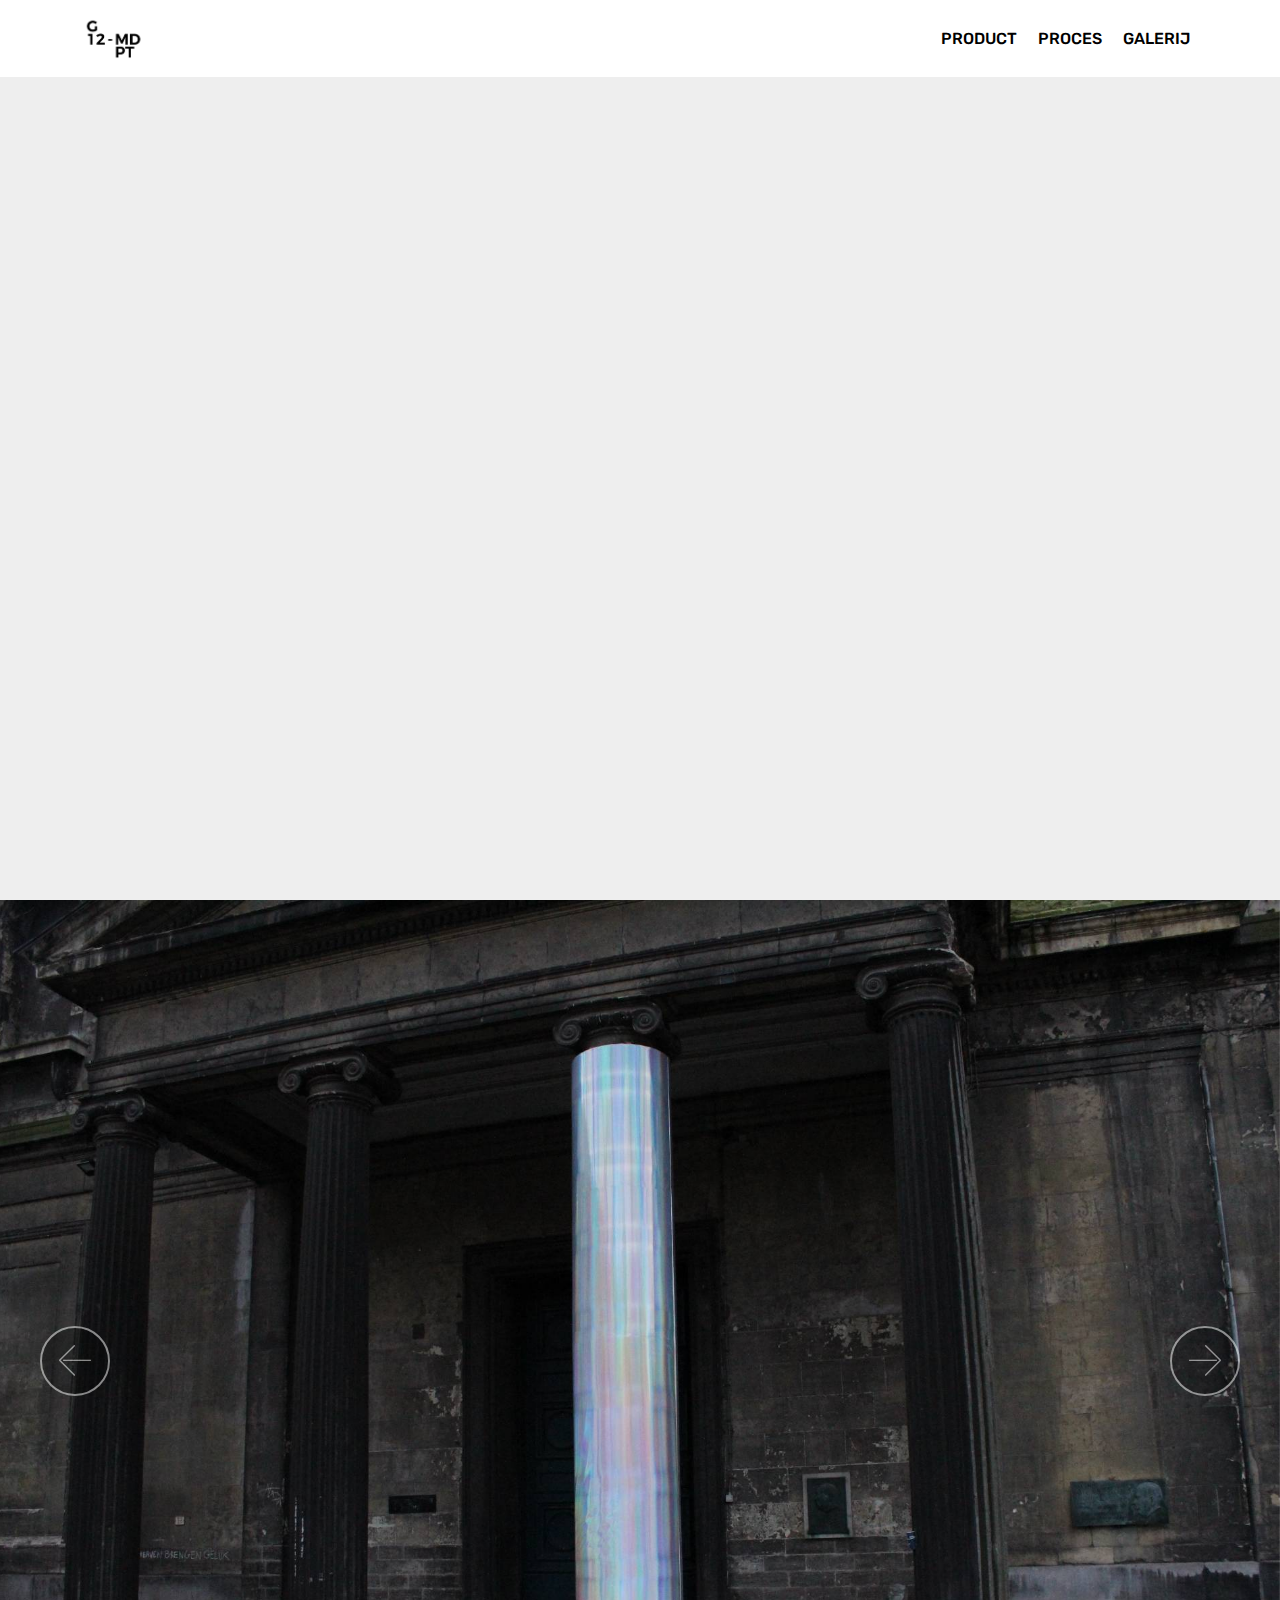
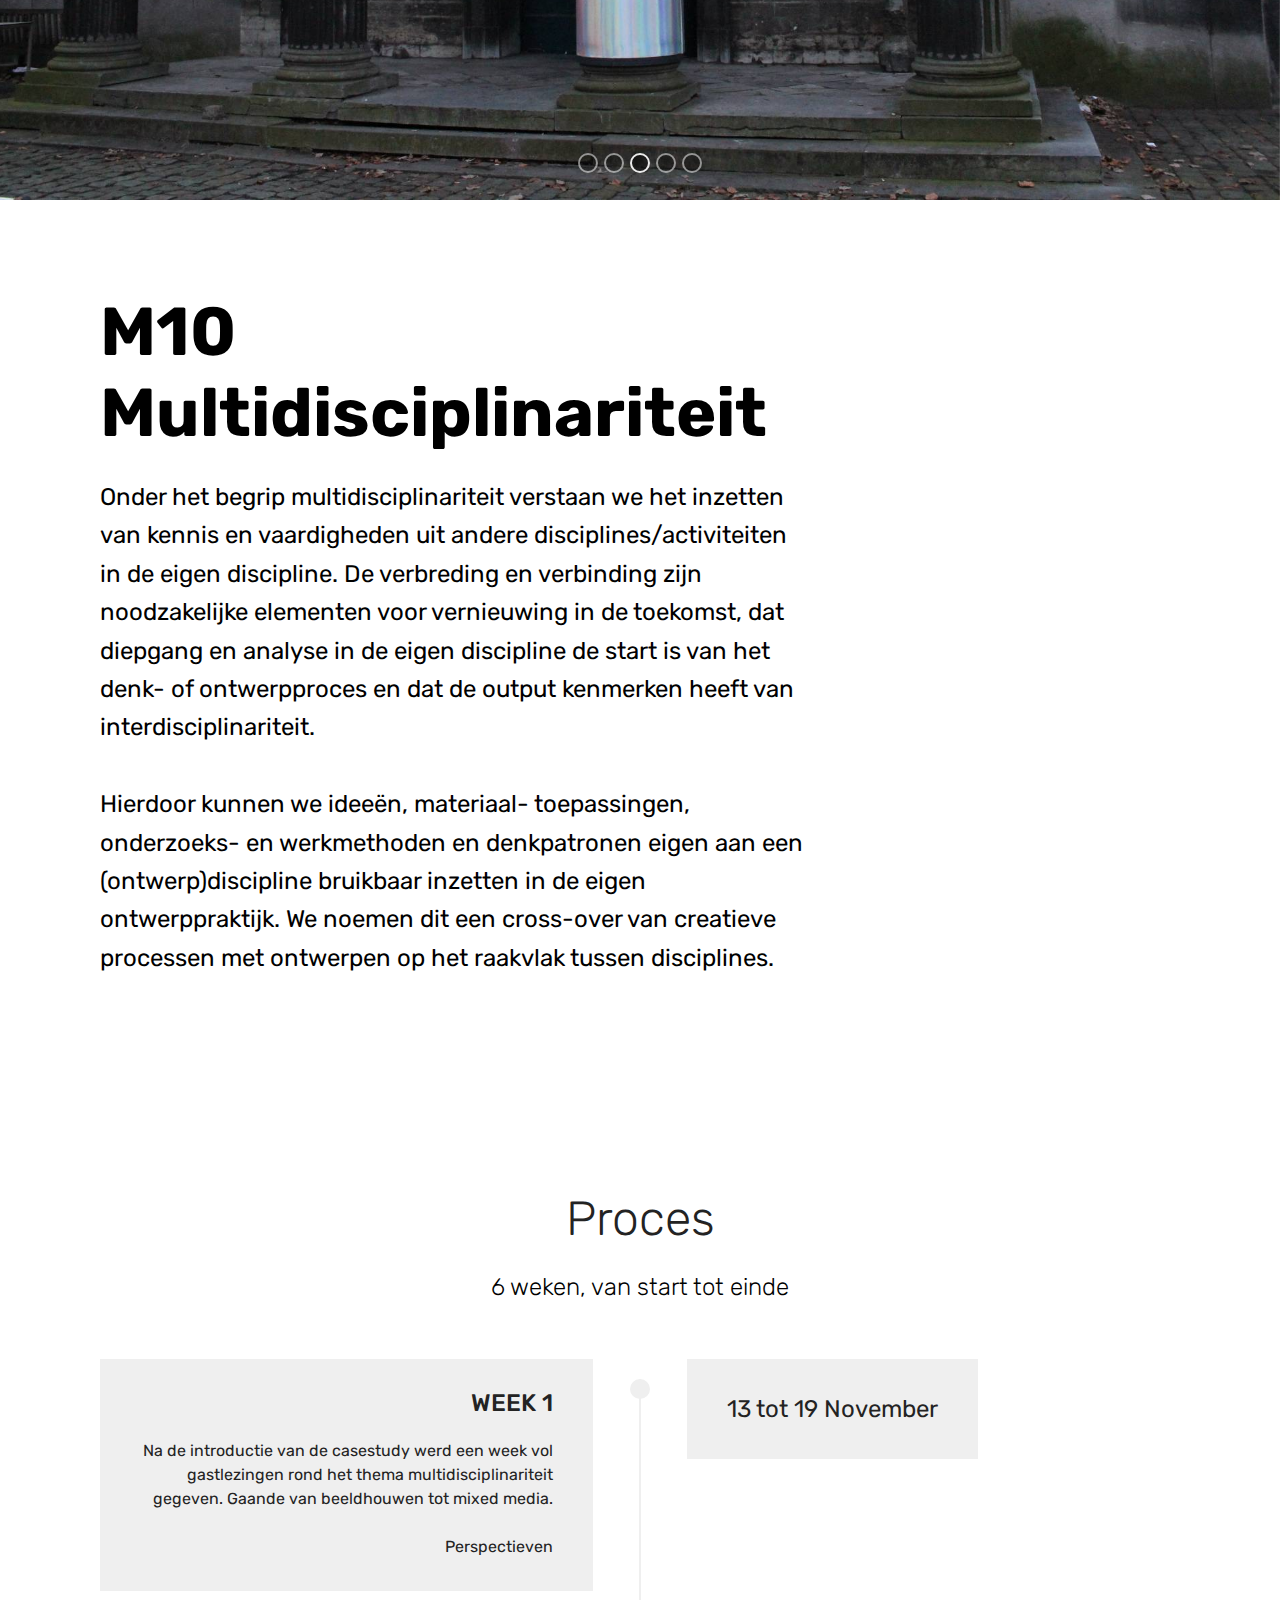
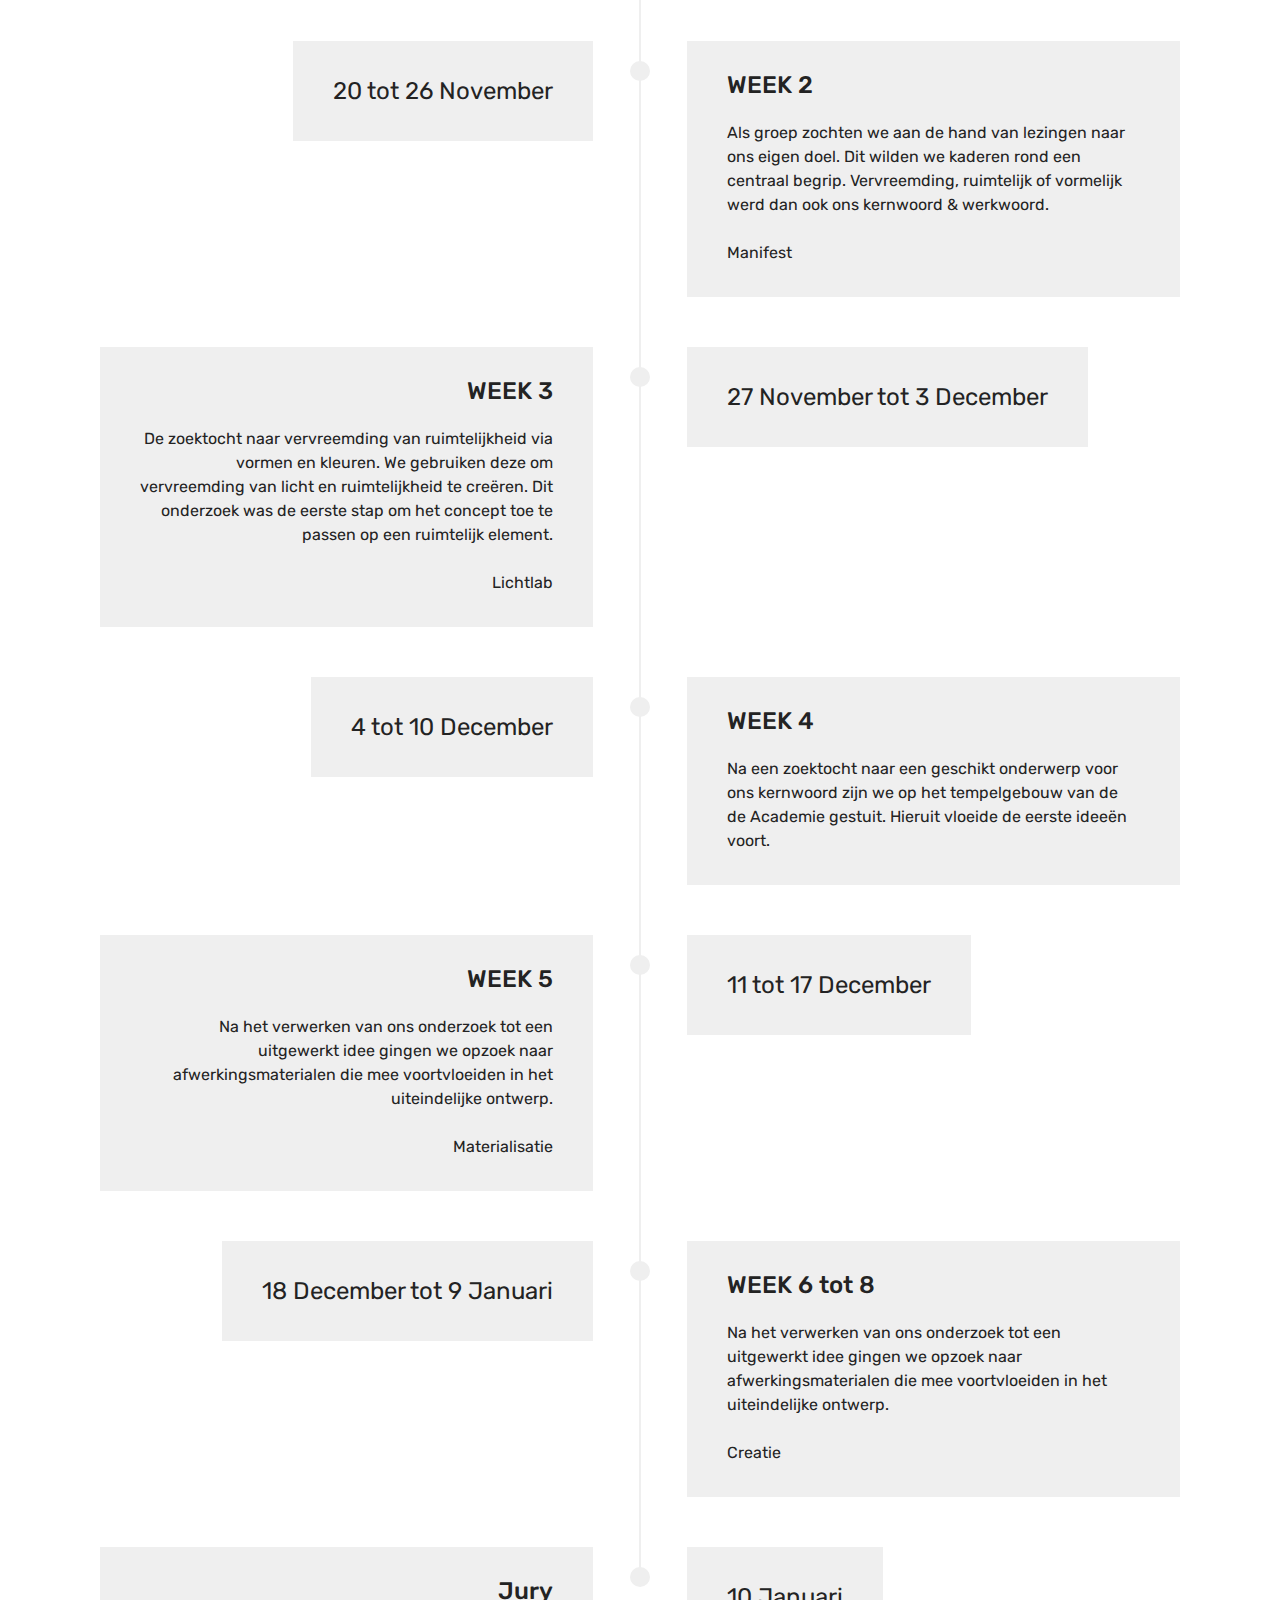
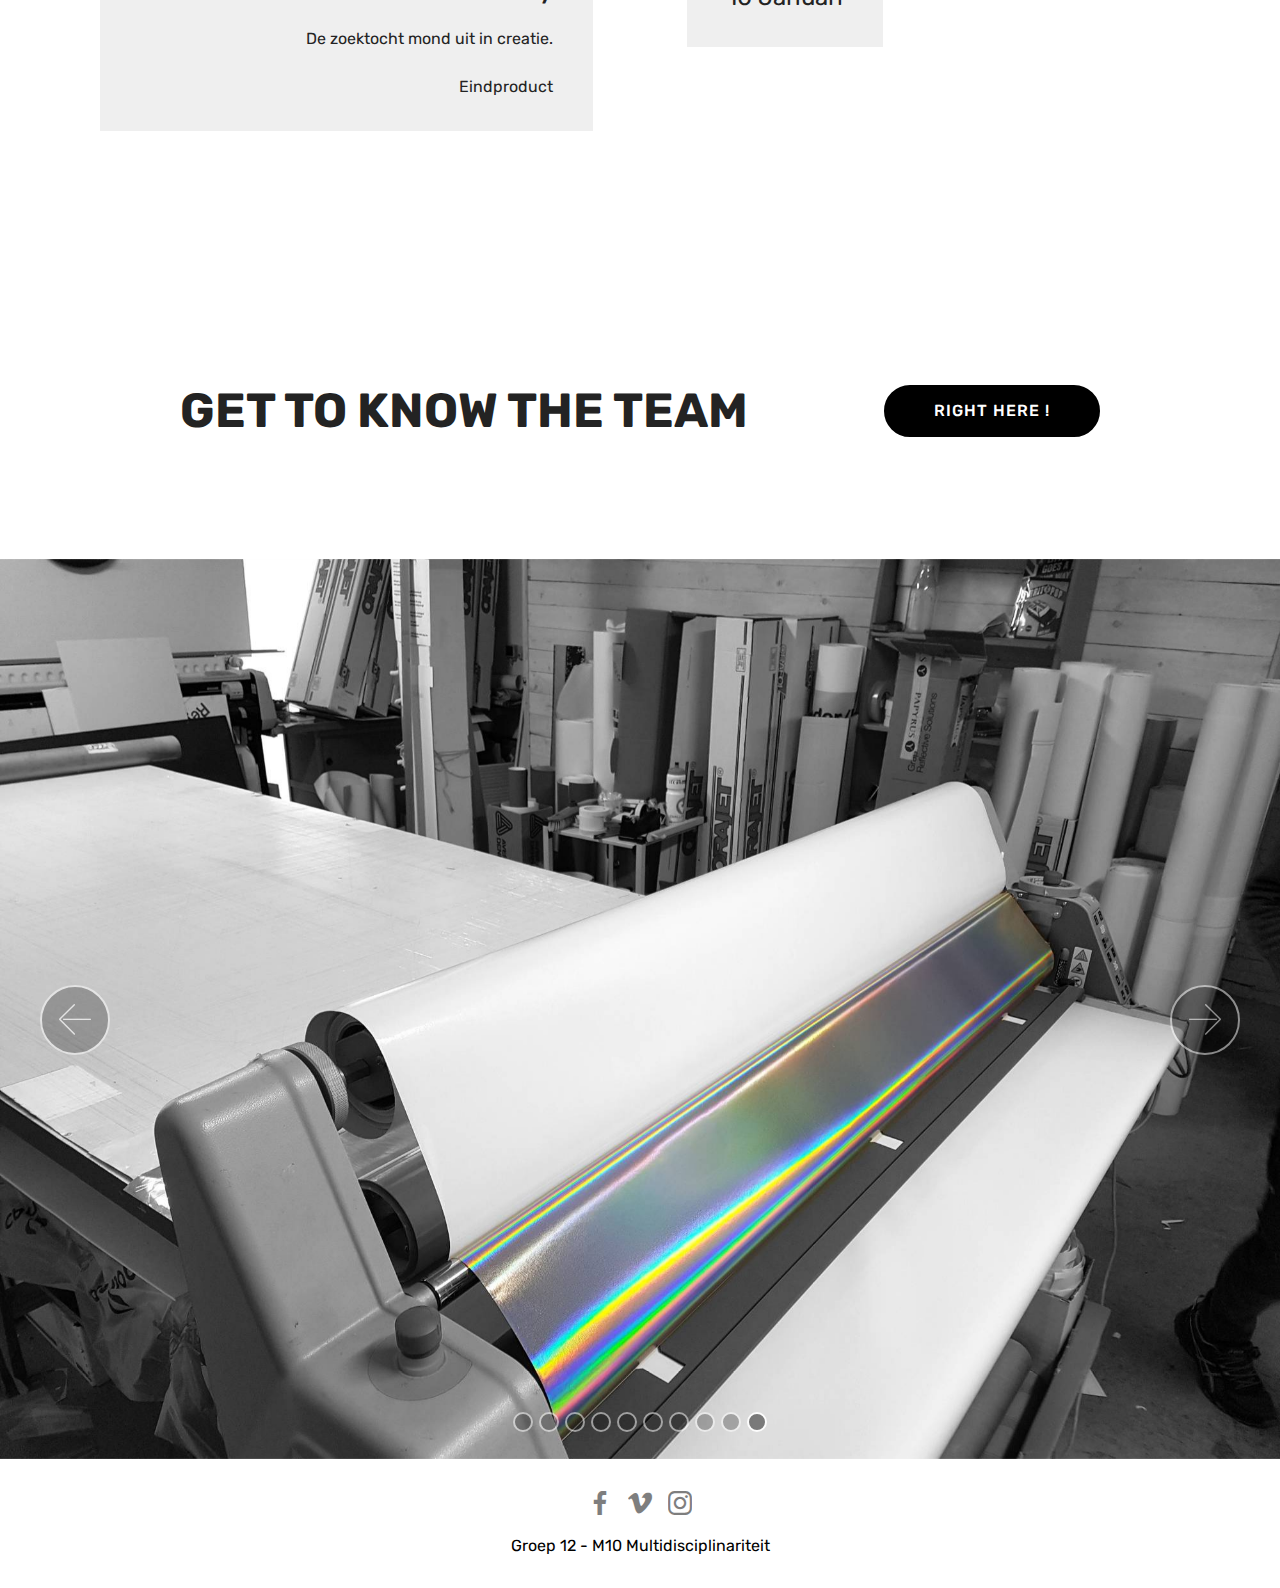
==== commit 37127186: "create github pages" ====
--- a/index.html
+++ b/index.html
@@ -23,7 +23,7 @@
   
 </head>
 <body>
-<section class="menu cid-qGgohRHyjk" once="menu" id="menu2-0" data-rv-view="6058">
+<section class="menu cid-qGgohRHyjk" once="menu" id="menu2-0" data-rv-view="6137">
 
     
 
@@ -61,7 +61,7 @@
     </nav>
 </section>
 
-<section class="engine"><a href="https://mobirise.co/g">how to create your own website</a></section><section class="header6 cid-qGgoWKSI9l mbr-fullscreen" data-bg-video="https://vimeo.com/249508146" id="header6-1" data-rv-view="6060">
+<section class="engine"><a href="https://mobirise.co/o">bootstrap button</a></section><section class="header6 cid-qGgoWKSI9l mbr-fullscreen" data-bg-video="https://vimeo.com/249508146" id="header6-1" data-rv-view="6139">
 
     
 
@@ -80,7 +80,7 @@
     
 </section>
 
-<section class="carousel slide cid-qGgq1XT7J2" data-interval="false" id="slider1-2" data-rv-view="6064">
+<section class="carousel slide cid-qGgq1XT7J2" data-interval="false" id="slider1-2" data-rv-view="6143">
 
     
 
@@ -88,7 +88,7 @@
 
 </section>
 
-<section class="header9 cid-qGgtH2KaBa mbr-fullscreen" id="header9-6" data-rv-view="6082">
+<section class="header9 cid-qGgtH2KaBa mbr-fullscreen" id="header9-6" data-rv-view="6161">
 
     
 
@@ -107,7 +107,7 @@
     
 </section>
 
-<section class="timeline1 cid-qGguA1bV1O" id="timeline1-7" data-rv-view="6085">
+<section class="timeline1 cid-qGguA1bV1O" id="timeline1-7" data-rv-view="6164">
 
     
 
@@ -259,7 +259,7 @@
     </div>
 </section>
 
-<section class="mbr-section info1 cid-qGgyBZDYEQ" id="info1-8" data-rv-view="6088">
+<section class="mbr-section info1 cid-qGgyBZDYEQ" id="info1-8" data-rv-view="6167">
 
     
 
@@ -278,7 +278,7 @@
     </div>
 </section>
 
-<section class="carousel slide cid-qGgyT9QGXa" data-interval="false" id="slider1-9" data-rv-view="6091">
+<section class="carousel slide cid-qGgyT9QGXa" data-interval="false" id="slider1-9" data-rv-view="6170">
 
     
 
@@ -286,7 +286,7 @@
 
 </section>
 
-<section once="" class="cid-qGgAJutx0v" id="footer7-a" data-rv-view="6124">
+<section once="" class="cid-qGgAJutx0v" id="footer7-a" data-rv-view="6203">
 
     
 
@@ -318,7 +318,7 @@
                     </div></div>
             </div>
             <div class="row row-copirayt">
-                <p class="mbr-text mb-0 mbr-fonts-style mbr-white align-center display-7">Group 12 - M10
+                <p class="mbr-text mb-0 mbr-fonts-style mbr-white align-center display-7">Groep 12 - M10
 Multidisciplinariteit</p>
             </div>
         </div>
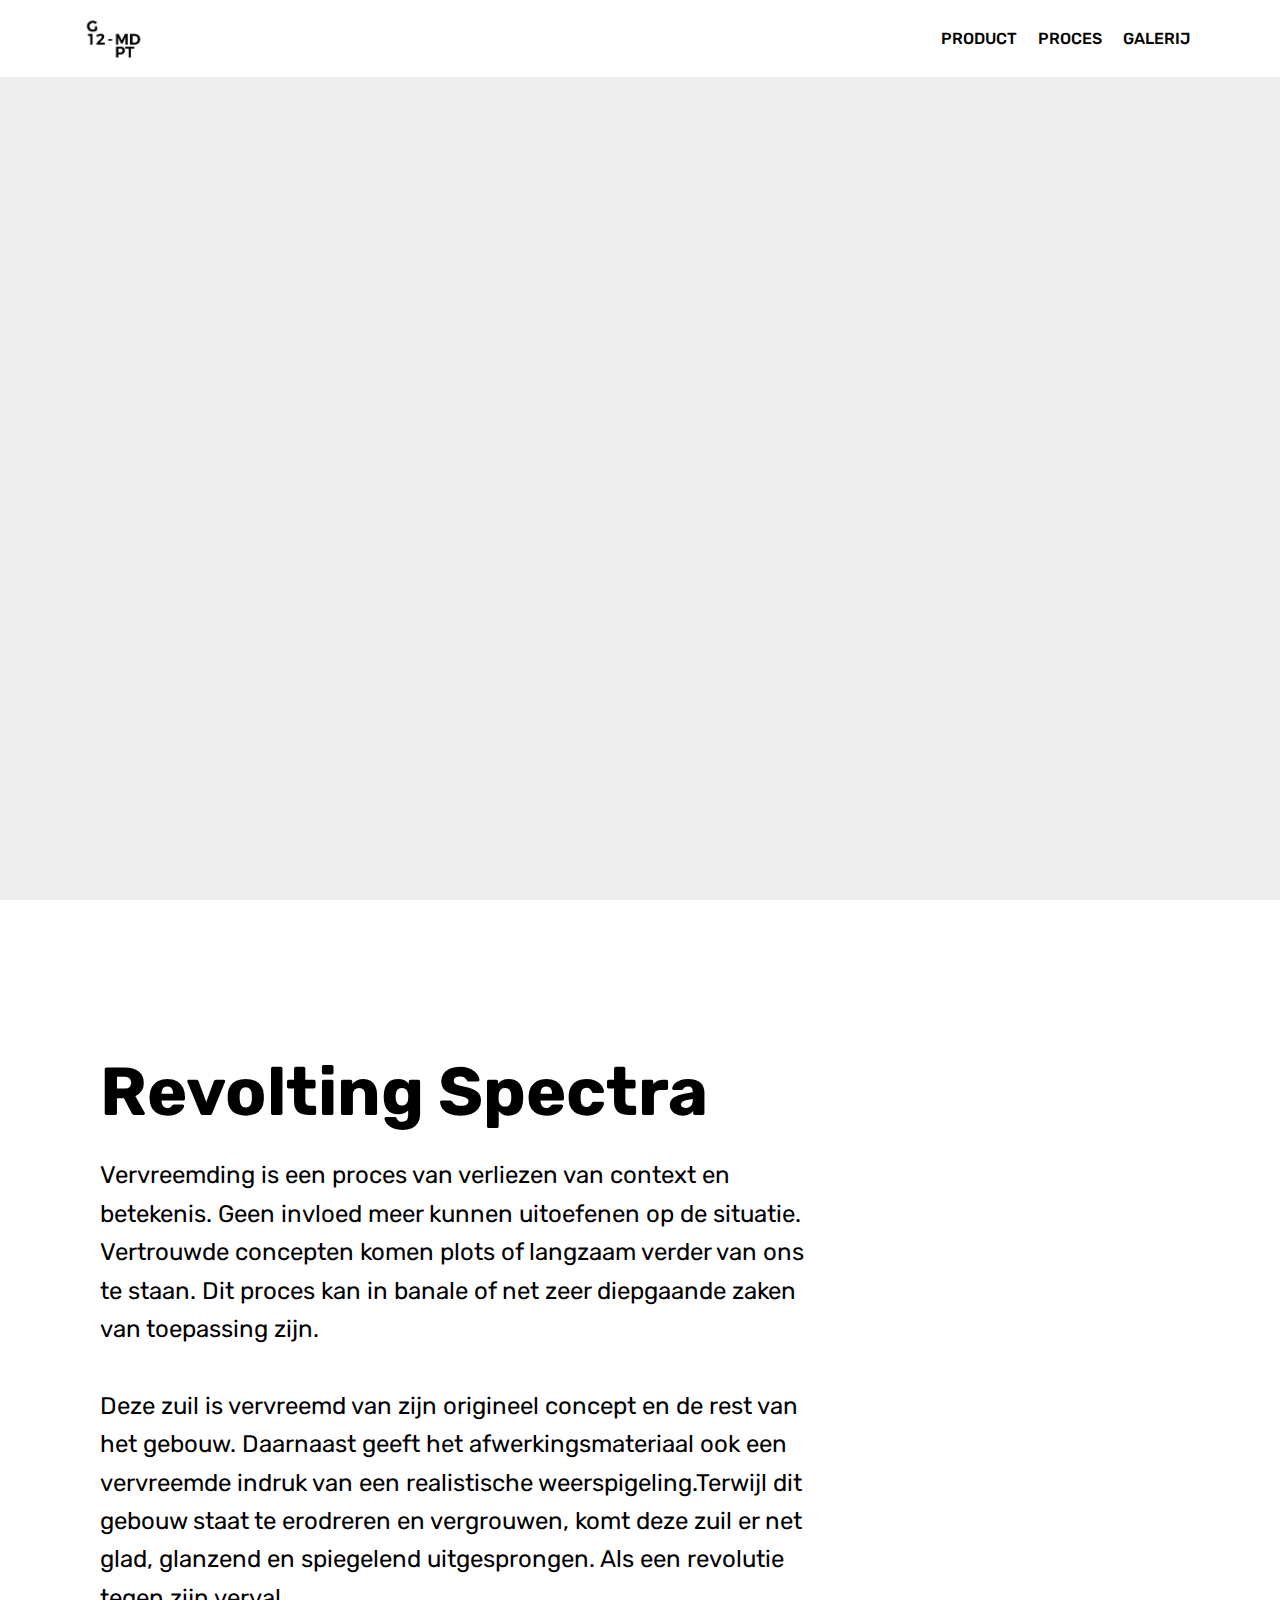
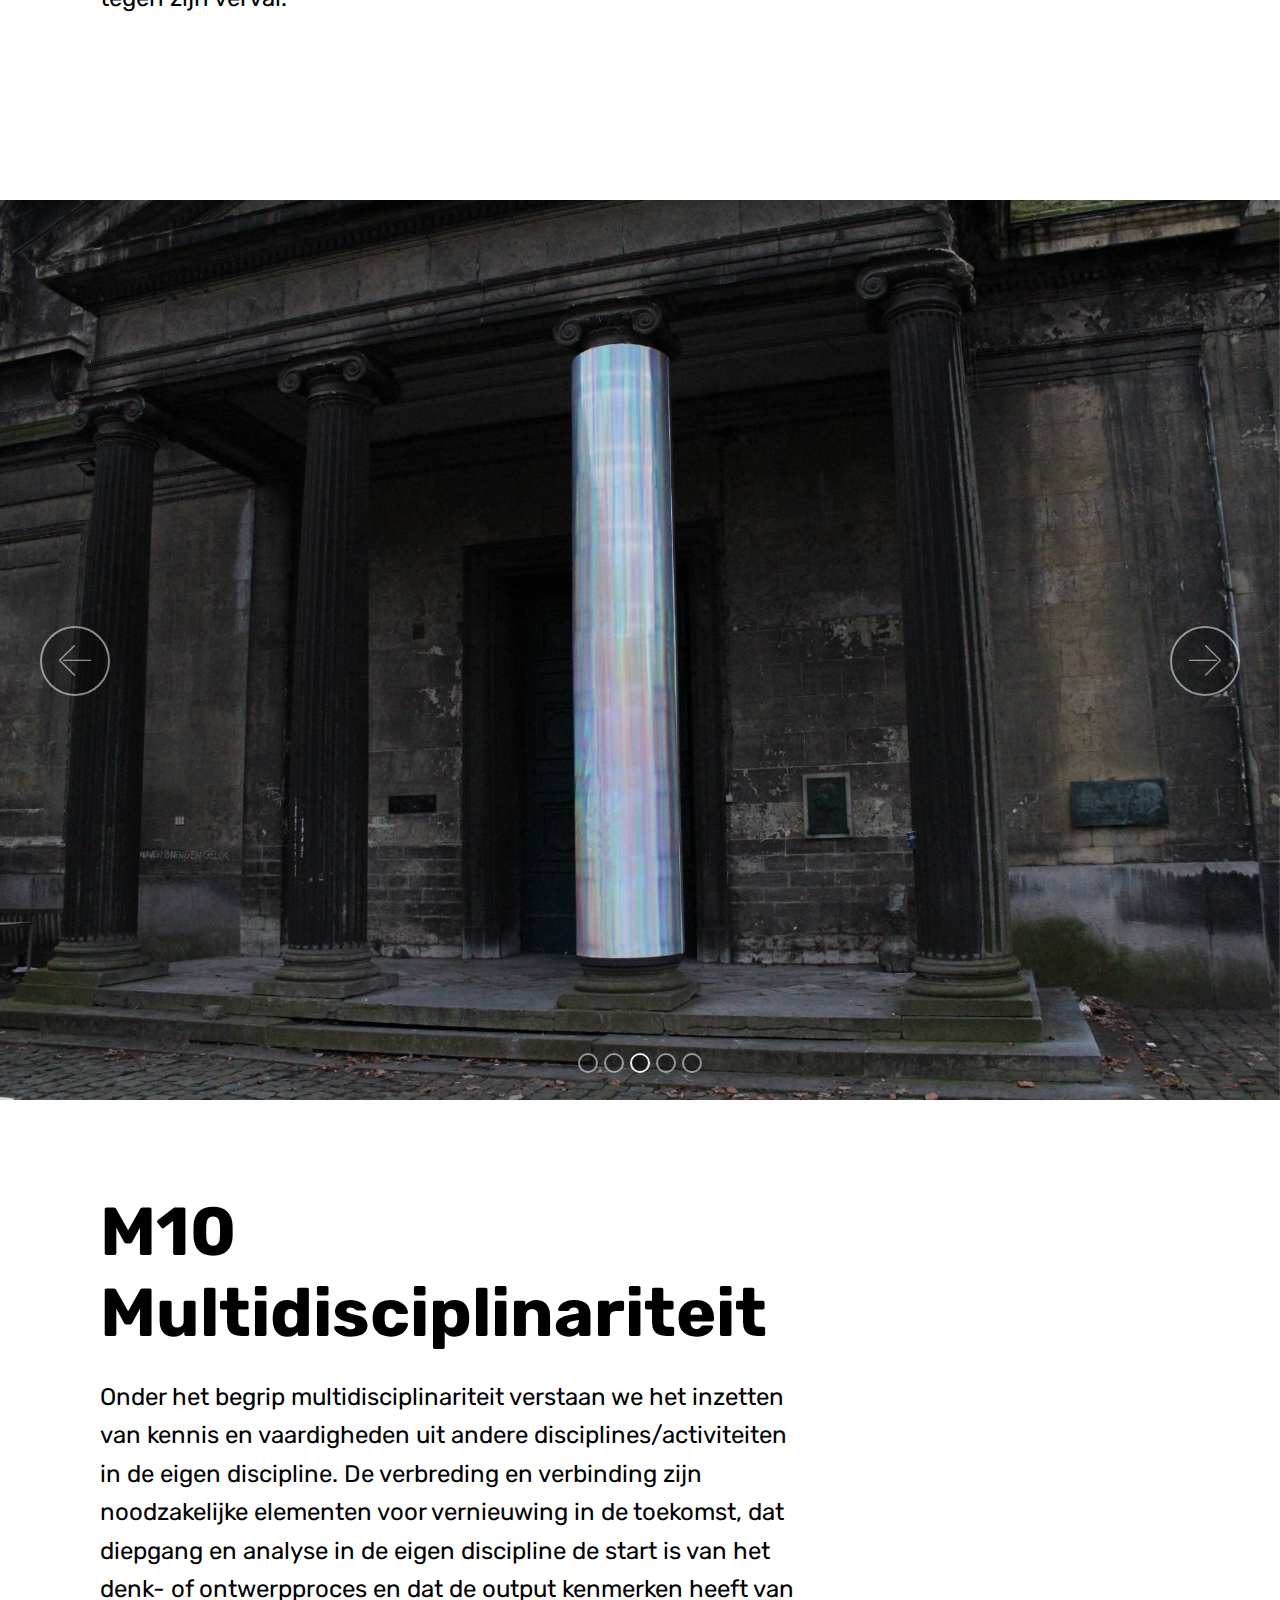
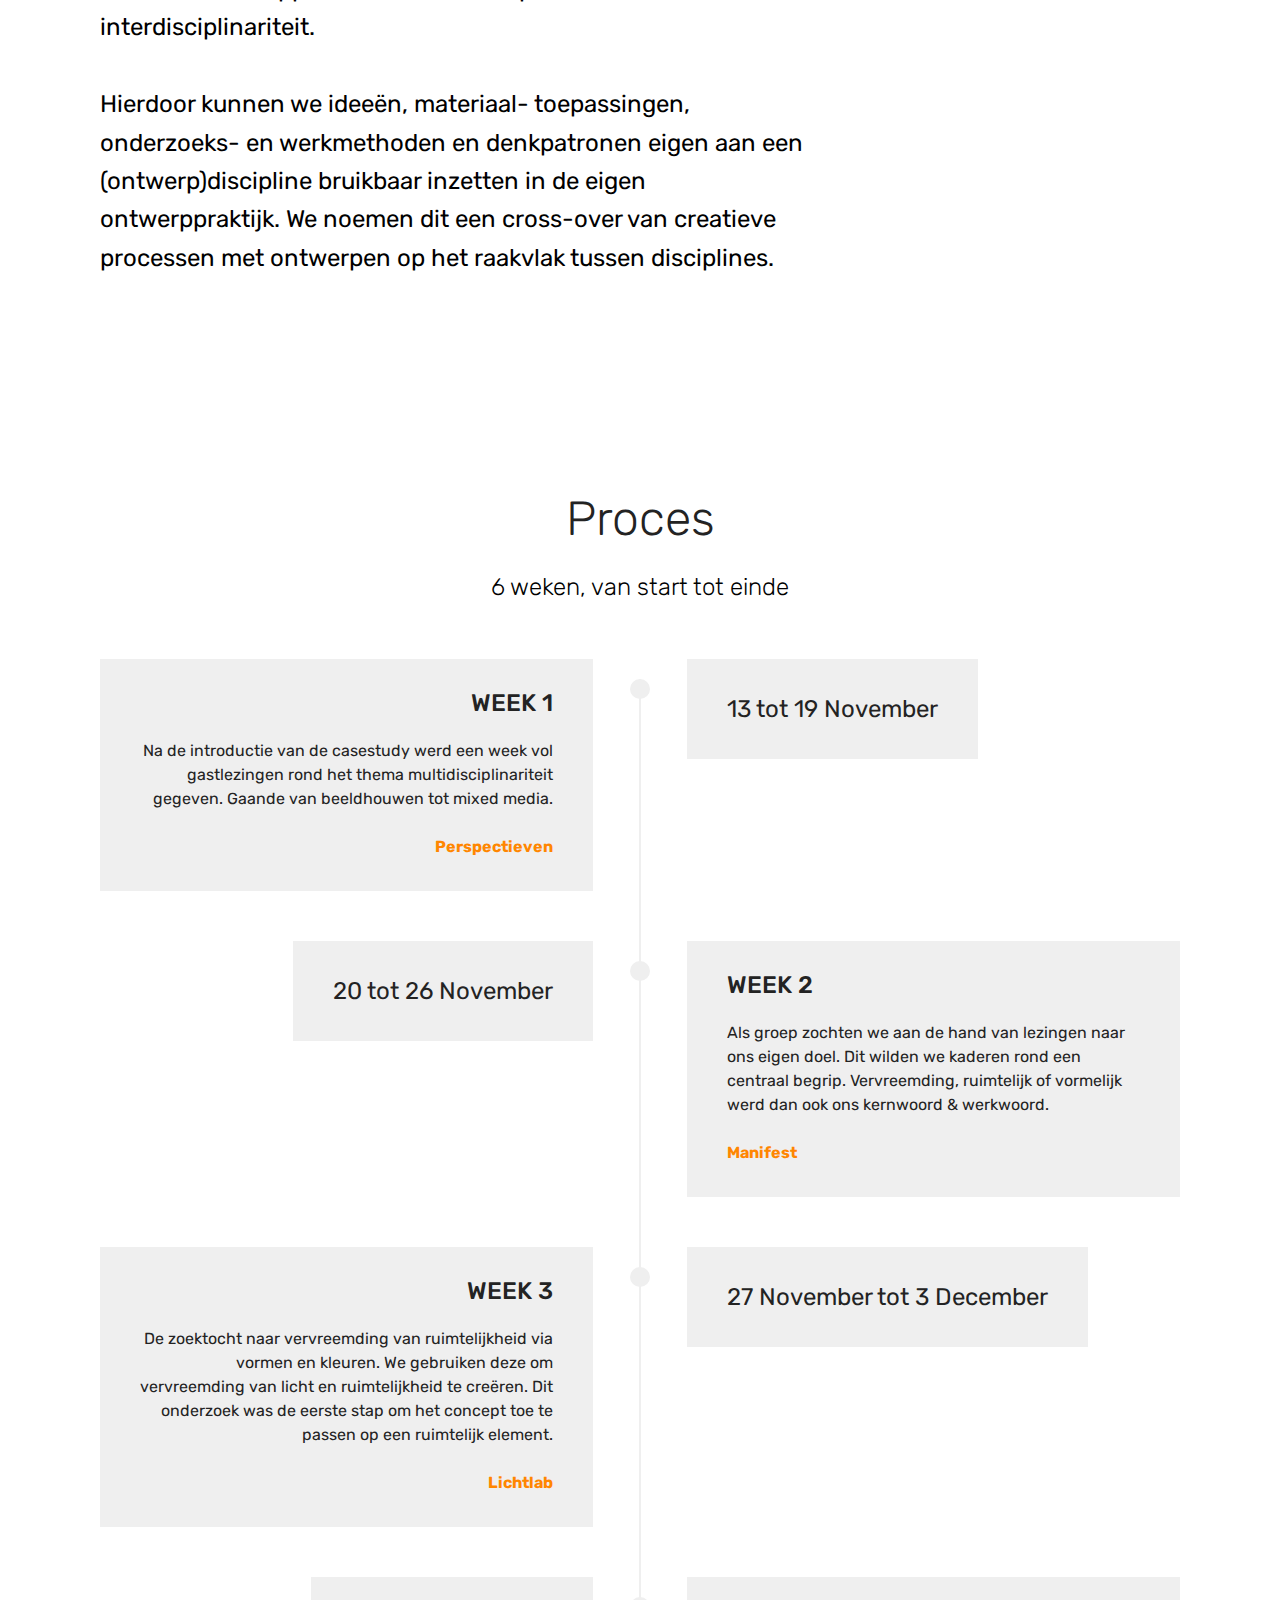
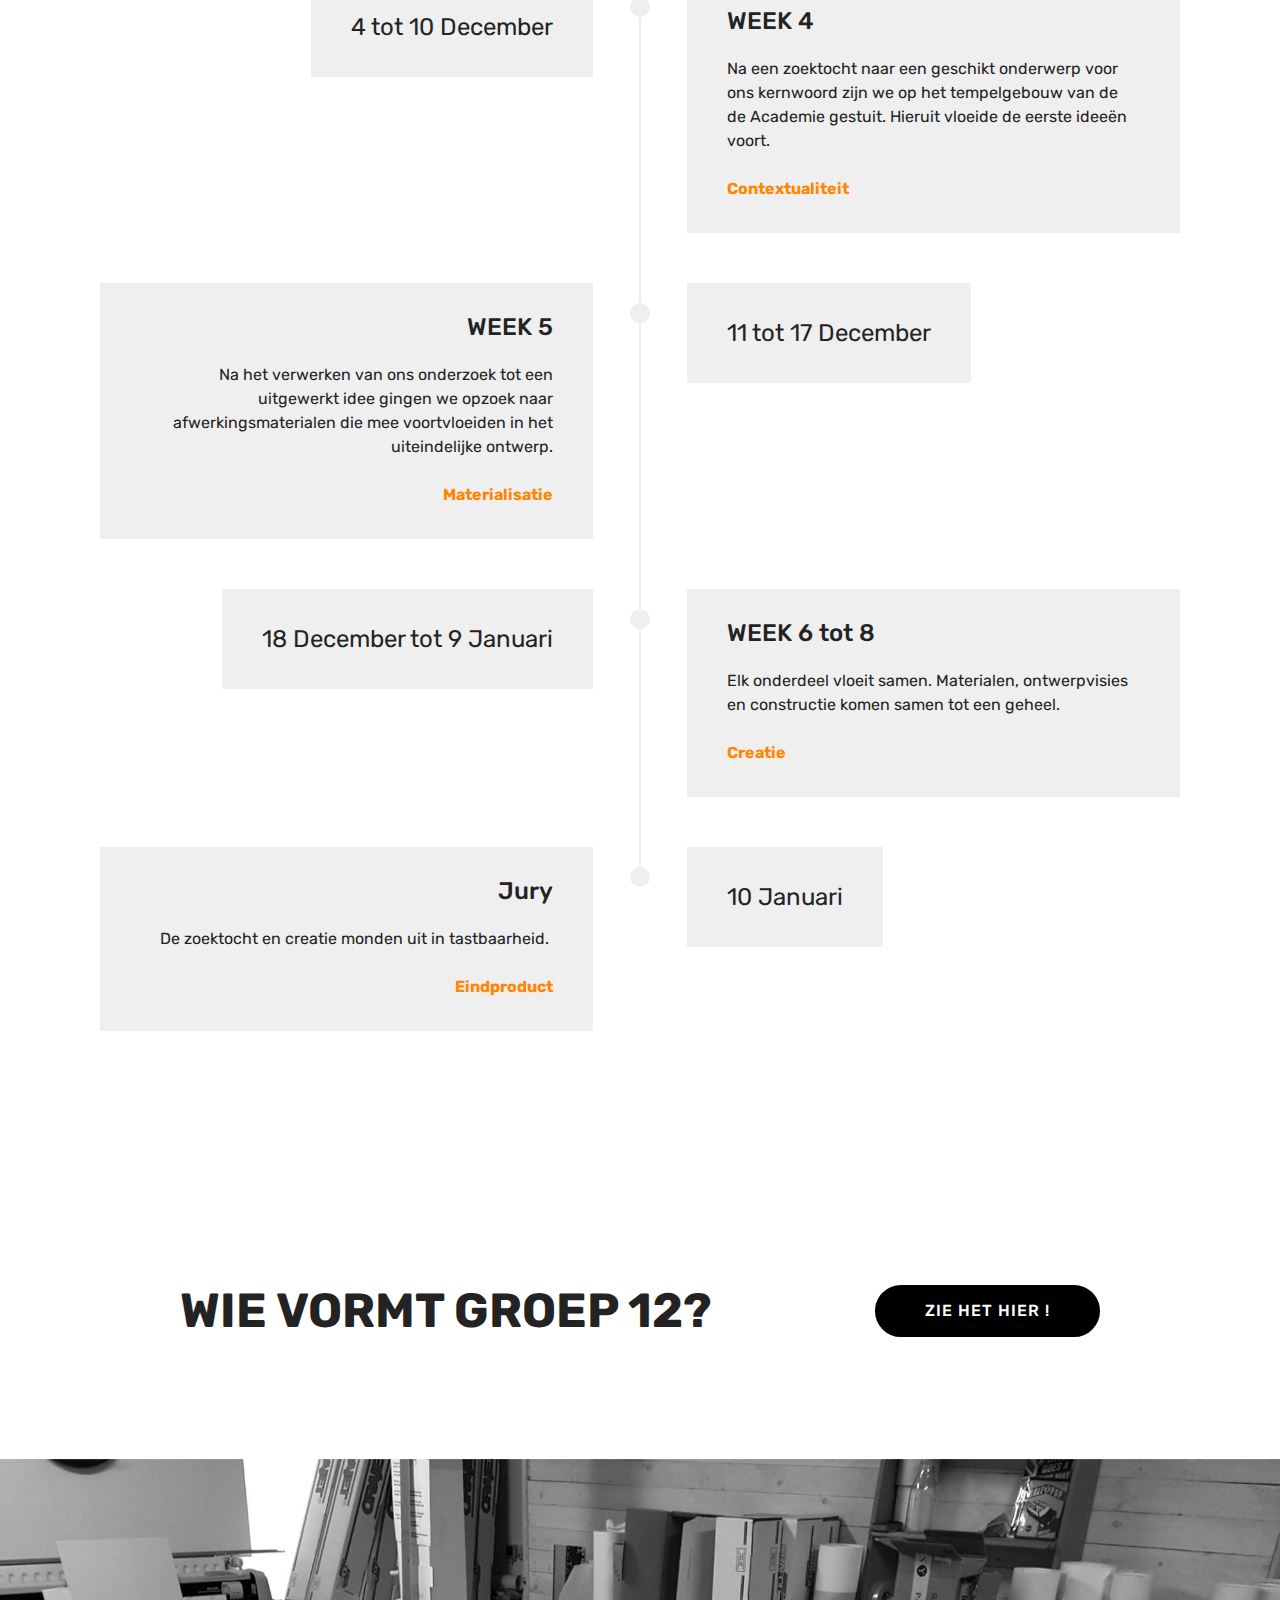
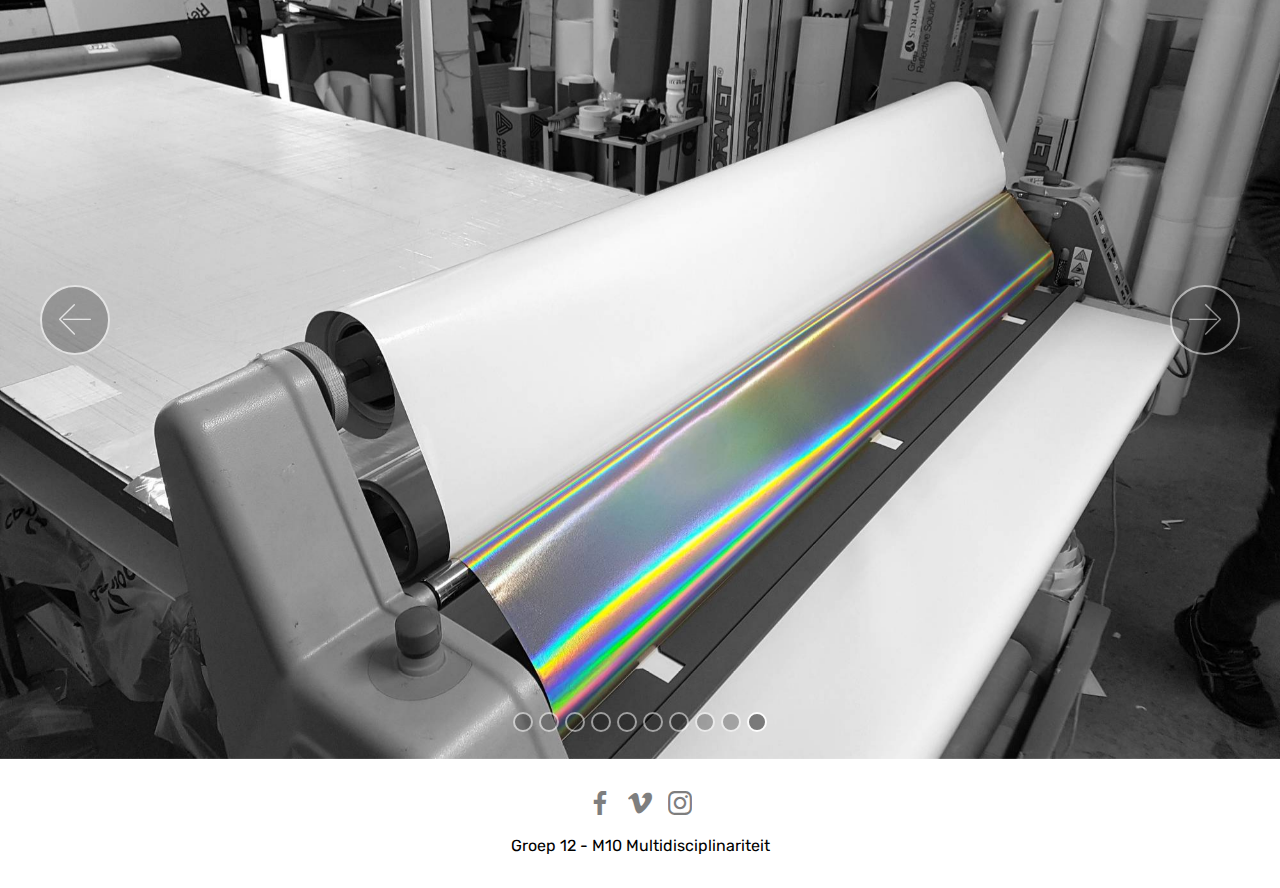
==== commit a02ab0b6: "create github pages" ====
--- a/index.html
+++ b/index.html
@@ -8,7 +8,7 @@
   <meta name="viewport" content="width=device-width, initial-scale=1">
   <link rel="shortcut icon" href="assets/images/logo-128x110.png" type="image/x-icon">
   <meta name="description" content="">
-  <title>G12-MDPT</title>
+  <title>G12-MDPT_NED</title>
   <link rel="stylesheet" href="assets/web/assets/mobirise-icons/mobirise-icons.css">
   <link rel="stylesheet" href="assets/tether/tether.min.css">
   <link rel="stylesheet" href="assets/bootstrap/css/bootstrap.min.css">
@@ -23,7 +23,7 @@
   
 </head>
 <body>
-<section class="menu cid-qGgohRHyjk" once="menu" id="menu2-0" data-rv-view="6137">
+<section class="menu cid-qGgohRHyjk" once="menu" id="menu2-0" data-rv-view="818">
 
     
 
@@ -39,7 +39,7 @@
         <div class="menu-logo">
             <div class="navbar-brand">
                 <span class="navbar-logo">
-                    <a href="https://mobirise.com">
+                    <a href="https://uafacultyofdesignsciences-group12.github.io/NED/">
                         <img src="assets/images/logo-1153x999.png" alt="Mobirise" title="" media-simple="true" style="height: 3.8rem;">
                     </a>
                 </span>
@@ -48,20 +48,20 @@
         </div>
         <div class="collapse navbar-collapse" id="navbarSupportedContent">
             <ul class="navbar-nav nav-dropdown nav-right" data-app-modern-menu="true"><li class="nav-item">
-                    <a class="nav-link link text-black display-4" href="https://mobirise.com">
+                    <a class="nav-link link text-black display-4" href="index.html#slider1-2">
                         PRODUCT</a>
                 </li>
                 <li class="nav-item">
-                    <a class="nav-link link text-black display-4" href="https://mobirise.com">
+                    <a class="nav-link link text-black display-4" href="index.html#timeline1-7">
                         PROCES</a>
-                </li><li class="nav-item"><a class="nav-link link text-black display-4" href="https://mobirise.com">
+                </li><li class="nav-item"><a class="nav-link link text-black display-4" href="index.html#slider1-9">
                         GALERIJ</a></li></ul>
             
         </div>
     </nav>
 </section>
 
-<section class="engine"><a href="https://mobirise.co/o">bootstrap button</a></section><section class="header6 cid-qGgoWKSI9l mbr-fullscreen" data-bg-video="https://vimeo.com/249508146" id="header6-1" data-rv-view="6139">
+<section class="engine"><a href="https://mobirise.co/g">create a website for free</a></section><section class="header6 cid-qGgoWKSI9l mbr-fullscreen" data-bg-video="https://vimeo.com/249508146" id="header6-1" data-rv-view="820">
 
     
 
@@ -80,7 +80,25 @@
     
 </section>
 
-<section class="carousel slide cid-qGgq1XT7J2" data-interval="false" id="slider1-2" data-rv-view="6143">
+<section class="header9 cid-qGh5sajA0G mbr-fullscreen" id="header9-1y" data-rv-view="824">
+
+    
+
+    
+
+    <div class="container">
+        <div class="media-container-column mbr-white col-md-8">
+            <h1 class="mbr-section-title align-left mbr-bold pb-3 mbr-fonts-style display-1">Revolting Spectra</h1>
+            
+            <p class="mbr-text align-left pb-3 mbr-fonts-style display-5">Vervreemding is een proces van verliezen van context en betekenis. Geen invloed meer kunnen uitoefenen op de situatie. Vertrouwde concepten komen plots of langzaam verder van ons te staan. Dit proces kan in banale of net zeer diepgaande zaken van toepassing zijn.&nbsp;<br><br>Deze zuil is vervreemd van zijn origineel concept en de rest van het gebouw. Daarnaast geeft het afwerkingsmateriaal ook een vervreemde indruk van een realistische weerspigeling.Terwijl dit gebouw staat te erodreren en vergrouwen, komt deze zuil er net glad, glanzend en spiegelend uitgesprongen. Als een revolutie tegen zijn verval.&nbsp;<br></p>
+            
+        </div>
+    </div>
+
+    
+</section>
+
+<section class="carousel slide cid-qGgq1XT7J2" data-interval="false" id="slider1-2" data-rv-view="827">
 
     
 
@@ -88,7 +106,7 @@
 
 </section>
 
-<section class="header9 cid-qGgtH2KaBa mbr-fullscreen" id="header9-6" data-rv-view="6161">
+<section class="header9 cid-qGgtH2KaBa mbr-fullscreen" id="header9-6" data-rv-view="845">
 
     
 
@@ -97,7 +115,7 @@
     <div class="container">
         <div class="media-container-column mbr-white col-md-8">
             <h1 class="mbr-section-title align-left mbr-bold pb-3 mbr-fonts-style display-1">
-                M10<br>Multidisciplinariteit</h1>
+                M10 Multidisciplinariteit</h1>
             
             <p class="mbr-text align-left pb-3 mbr-fonts-style display-5">Onder het begrip multidisciplinariteit verstaan we het inzetten van kennis en vaardigheden uit andere disciplines/activiteiten in de eigen discipline. De verbreding en verbinding zijn noodzakelijke elementen voor vernieuwing in de toekomst, dat diepgang en analyse in de eigen discipline de start is van het denk- of ontwerpproces en dat de output kenmerken heeft van interdisciplinariteit.&nbsp;<br><br>Hierdoor kunnen we ideeën, materiaal- toepassingen, onderzoeks- en werkmethoden en denkpatronen eigen aan een (ontwerp)discipline bruikbaar inzetten in de eigen ontwerppraktijk. We noemen dit een cross-over van creatieve processen met ontwerpen op het raakvlak tussen disciplines.&nbsp;<br></p>
             
@@ -107,7 +125,7 @@
     
 </section>
 
-<section class="timeline1 cid-qGguA1bV1O" id="timeline1-7" data-rv-view="6164">
+<section class="timeline1 cid-qGguA1bV1O" id="timeline1-7" data-rv-view="848">
 
     
 
@@ -133,7 +151,7 @@
                     <h4 class="mbr-timeline-title pb-3 mbr-fonts-style display-5"><p>
                         WEEK 1</p></h4>
                     <p class="mbr-timeline-text mbr-fonts-style display-7">
-                        Na de introductie van de casestudy werd een week vol gastlezingen rond het thema multidisciplinariteit gegeven. Gaande van beeldhouwen tot mixed media.<br><br>Perspectieven</p>
+                        Na de introductie van de casestudy werd een week vol gastlezingen rond het thema multidisciplinariteit gegeven. Gaande van beeldhouwen tot mixed media.<br><br><a href="Perspectieven.html" class="text-secondary"><strong>Perspectieven</strong></a></p>
                  </div>
             </div>
             </div>
@@ -150,7 +168,7 @@
                     <div class="timeline-text-content">
                         <h4 class="mbr-timeline-title pb-3 mbr-fonts-style display-5">WEEK 2</h4>
                         <p class="mbr-timeline-text mbr-fonts-style display-7">
-                            Als groep zochten we aan de hand van lezingen naar ons eigen doel. Dit wilden we kaderen rond een centraal begrip. Vervreemding, ruimtelijk of vormelijk werd dan ook ons kernwoord &amp; werkwoord.&nbsp;<br><br>Manifest</p>
+                            Als groep zochten we aan de hand van lezingen naar ons eigen doel. Dit wilden we kaderen rond een centraal begrip. Vervreemding, ruimtelijk of vormelijk werd dan ook ons kernwoord &amp; werkwoord.&nbsp;<br><br><a href="Manifest.html" class="text-secondary"><strong>Manifest</strong></a></p>
                     </div>
                 </div>
             </div> 
@@ -169,7 +187,7 @@
                         <h4 class="mbr-timeline-title pb-3 mbr-fonts-style display-5">
                             WEEK 3</h4>      
                         <p class="mbr-timeline-text mbr-fonts-style display-7">
-                            De zoektocht naar vervreemding van ruimtelijkheid via vormen en kleuren. We gebruiken deze om vervreemding van licht en ruimtelijkheid te creëren. Dit onderzoek was de eerste stap om het concept toe te passen op een ruimtelijk element.<br><br>Lichtlab</p>
+                            De zoektocht naar vervreemding van ruimtelijkheid via vormen en kleuren. We gebruiken deze om vervreemding van licht en ruimtelijkheid te creëren. Dit onderzoek was de eerste stap om het concept toe te passen op een ruimtelijk element.<br><br><a href="Lichtlab.html" class="text-secondary"><strong>Lichtlab</strong></a></p>
                     </div>
                 </div>
             </div>
@@ -187,7 +205,7 @@
                         <h4 class="mbr-timeline-title pb-3 mbr-fonts-style display-5">
                             WEEK 4</h4>
                         <p class="mbr-timeline-text mbr-fonts-style display-7">
-                            Na een zoektocht naar een geschikt onderwerp voor ons kernwoord zijn we op het tempelgebouw van de de Academie gestuit. Hieruit vloeide de eerste ideeën voort.</p>
+                            Na een zoektocht naar een geschikt onderwerp voor ons kernwoord zijn we op het tempelgebouw van de de Academie gestuit. Hieruit vloeide de eerste ideeën voort.<br><br><a href="Contextualiteit.html" class="text-secondary"><strong>Contextualiteit</strong></a></p>
                     </div>
                 </div>
             </div>
@@ -206,7 +224,7 @@
                         <h4 class="mbr-timeline-title pb-3 mbr-fonts-style display-5">
                             WEEK 5</h4>
                         <p class="mbr-timeline-text mbr-fonts-style display-7">
-                            Na het verwerken van ons onderzoek tot een uitgewerkt idee gingen we opzoek naar afwerkingsmaterialen die mee voortvloeiden in het uiteindelijke ontwerp.<br><br>Materialisatie</p>
+                            Na het verwerken van ons onderzoek tot een uitgewerkt idee gingen we opzoek naar afwerkingsmaterialen die mee voortvloeiden in het uiteindelijke ontwerp.<br><br><a href="Materialisatie.html" class="text-secondary"><strong>Materialisatie</strong></a></p>
                     </div>
                 </div>
             </div>
@@ -224,8 +242,7 @@
                     <div class="timeline-text-content">
                         <h4 class="mbr-timeline-title pb-3 mbr-fonts-style display-5">
                             WEEK 6 tot 8</h4>
-                        <p class="mbr-timeline-text mbr-fonts-style display-7">
-                            Na het verwerken van ons onderzoek tot een uitgewerkt idee gingen we opzoek naar afwerkingsmaterialen die mee voortvloeiden in het uiteindelijke ontwerp.<br><br>Creatie</p>
+                        <p class="mbr-timeline-text mbr-fonts-style display-7">Elk onderdeel vloeit samen. Materialen, ontwerpvisies en constructie komen samen tot een geheel.<br><br><a href="Creatie.html" class="text-secondary"><strong>Creatie</strong></a></p>
                     </div>
                 </div>
             </div>
@@ -241,25 +258,25 @@
                 <div class="col-xs-12 col-md-6 align-right">
                     <div class="timeline-text-content">
                         <h4 class="mbr-timeline-title pb-3 mbr-fonts-style display-5">Jury</h4>
-                        <p class="mbr-timeline-text mbr-fonts-style display-7">De zoektocht mond uit in creatie.<br><br>Eindproduct</p>
-                    </div>
-                </div>
-            </div>
-
-            
-
-            
-
-            
-
-            
-
-            
-        </div>
-    </div>
-</section>
-
-<section class="mbr-section info1 cid-qGgyBZDYEQ" id="info1-8" data-rv-view="6167">
+                        <p class="mbr-timeline-text mbr-fonts-style display-7">De zoektocht en creatie monden uit in tastbaarheid.&nbsp;<br><br><a href="Jury.html" class="text-secondary"><strong>Eindproduct</strong></a></p>
+                    </div>
+                </div>
+            </div>
+
+            
+
+            
+
+            
+
+            
+
+            
+        </div>
+    </div>
+</section>
+
+<section class="mbr-section info1 cid-qGgyBZDYEQ" id="info1-8" data-rv-view="851">
 
     
 
@@ -269,16 +286,16 @@
             <div class="media-container-column title col-12 col-lg-7 col-md-6">
                 
                 <h2 class="align-left mbr-bold mbr-fonts-style display-2">
-                    GET TO KNOW THE TEAM</h2>
+                    WIE VORMT GROEP 12?</h2>
             </div>
             <div class="media-container-column col-12 col-lg-3 col-md-4">
-                <div class="mbr-section-btn align-right py-4"><a class="btn btn-primary display-4" href="https://mobirise.com">RIGHT HERE !</a></div>
-            </div>
-        </div>
-    </div>
-</section>
-
-<section class="carousel slide cid-qGgyT9QGXa" data-interval="false" id="slider1-9" data-rv-view="6170">
+                <div class="mbr-section-btn align-right py-4"><a class="btn btn-primary display-4" href="Team.html">ZIE HET HIER !</a></div>
+            </div>
+        </div>
+    </div>
+</section>
+
+<section class="carousel slide cid-qGgyT9QGXa" data-interval="false" id="slider1-9" data-rv-view="854">
 
     
 
@@ -286,7 +303,7 @@
 
 </section>
 
-<section once="" class="cid-qGgAJutx0v" id="footer7-a" data-rv-view="6203">
+<section once="" class="cid-qGgAJutx0v" id="footer7-a" data-rv-view="887">
 
     
 
@@ -340,5 +357,6 @@
   <script src="assets/mobirise-slider-video/script.js"></script>
   
   
-</body>
+ <div id="scrollToTop" class="scrollToTop mbr-arrow-up"><a style="text-align: center;"><i class="mbri-down mbr-iconfont"></i></a></div>
+  </body>
 </html>--- a/assets/mobirise/css/mbr-additional.css
+++ b/assets/mobirise/css/mbr-additional.css
@@ -165,8 +165,8 @@
 }
 .btn-secondary,
 .btn-secondary:active {
-  background-color: #837a71;
-  border-color: #837a71;
+  background-color: #ff8600;
+  border-color: #ff8600;
   color: #ffffff;
 }
 .btn-secondary:hover,
@@ -174,14 +174,14 @@
 .btn-secondary.focus,
 .btn-secondary.active {
   color: #ffffff;
-  background-color: #5a544e;
-  border-color: #5a544e;
+  background-color: #b35e00;
+  border-color: #b35e00;
 }
 .btn-secondary.disabled,
 .btn-secondary:disabled {
   color: #ffffff !important;
-  background-color: #5a544e !important;
-  border-color: #5a544e !important;
+  background-color: #b35e00 !important;
+  border-color: #b35e00 !important;
 }
 .btn-info,
 .btn-info:active {
@@ -329,22 +329,22 @@
 .btn-secondary-outline,
 .btn-secondary-outline:active {
   background: none;
-  border-color: #4c4742;
-  color: #4c4742;
+  border-color: #995000;
+  color: #995000;
 }
 .btn-secondary-outline:hover,
 .btn-secondary-outline:focus,
 .btn-secondary-outline.focus,
 .btn-secondary-outline.active {
   color: #ffffff;
-  background-color: #837a71;
-  border-color: #837a71;
+  background-color: #ff8600;
+  border-color: #ff8600;
 }
 .btn-secondary-outline.disabled,
 .btn-secondary-outline:disabled {
   color: #ffffff !important;
-  background-color: #837a71 !important;
-  border-color: #837a71 !important;
+  background-color: #ff8600 !important;
+  border-color: #ff8600 !important;
 }
 .btn-info-outline,
 .btn-info-outline:active {
@@ -464,7 +464,7 @@
   color: #000000 !important;
 }
 .text-secondary {
-  color: #837a71 !important;
+  color: #ff8600 !important;
 }
 .text-success {
   color: #f7ed4a !important;
@@ -490,7 +490,7 @@
 }
 a.text-secondary:hover,
 a.text-secondary:focus {
-  color: #4c4742 !important;
+  color: #995000 !important;
 }
 a.text-success:hover,
 a.text-success:focus {
@@ -579,8 +579,8 @@
   color: #dfd9c6;
 }
 /* Scroll to top button*/
-.scrollToTop_wraper {
-  opacity: 0 !important;
+#scrollToTop a {
+  border-radius: 100px;
 }
 /* Others*/
 .note-check a[data-value=Rubik] {
@@ -1722,6 +1722,5363 @@
 .cid-qGgohRHyjk .navbar-collapse {
   flex-basis: auto;
 }
+.cid-qGgGExvlTV {
+  padding-top: 120px;
+  padding-bottom: 60px;
+  background-color: #ffffff;
+}
+.cid-qGgGExvlTV .mbr-section-subtitle {
+  color: #000000;
+}
+.cid-qGgG9lNNPv {
+  padding-top: 0px;
+  padding-bottom: 60px;
+  background-color: #ffffff;
+}
+.cid-qGgG9lNNPv .mbr-text {
+  color: #000000;
+}
+.cid-qGgG9lNNPv .mbr-text P {
+  color: #000000;
+}
+.cid-qGgG9lNNPv .mbr-text DIV {
+  color: #000000;
+}
+.cid-qGgE9MGGa5 {
+  padding-top: 90px;
+  padding-bottom: 90px;
+  background-color: #ffffff;
+}
+.cid-qGgE9MGGa5 .card-img {
+  background-color: #fff;
+}
+.cid-qGgE9MGGa5 .card-img a {
+  display: block;
+  padding-top: 2rem;
+}
+.cid-qGgE9MGGa5 .card-box {
+  background-color: #efefef;
+  padding: 2rem;
+}
+.cid-qGgE9MGGa5 h4 {
+  font-weight: 500;
+  margin-bottom: 0;
+  text-align: left;
+}
+.cid-qGgE9MGGa5 p {
+  text-align: left;
+}
+.cid-qGgE9MGGa5 .mbr-text {
+  color: #000000;
+}
+.cid-qGgE9MGGa5 .card-wrapper {
+  height: 100%;
+  box-shadow: 0px 0px 0px 0px rgba(0, 0, 0, 0);
+  transition: box-shadow 0.3s;
+}
+.cid-qGgE9MGGa5 .card-wrapper:hover {
+  box-shadow: 0px 0px 30px 0px rgba(0, 0, 0, 0.05);
+  transition: box-shadow 0.3s;
+}
+@media (min-width: 992px) {
+  .cid-qGgE9MGGa5 .my-col {
+    flex: 0 0 20%;
+    max-width: 20%;
+    padding: 15px;
+  }
+}
+.cid-qGhpmyIJdy {
+  padding-top: 30px;
+  padding-bottom: 30px;
+  background-color: #ffffff;
+}
+.cid-qGhpmyIJdy .line {
+  background-color: #c1c1c1;
+  color: #c1c1c1;
+  align: center;
+  height: 2px;
+  margin: 0 auto;
+}
+.cid-qGhpmyIJdy .section-text {
+  padding: 2rem 0;
+}
+.cid-qGhpmyIJdy .inner-container {
+  margin: 0 auto;
+}
+@media (max-width: 768px) {
+  .cid-qGhpmyIJdy .inner-container {
+    width: 100% !important;
+  }
+}
+.cid-qGgAJutx0v {
+  padding-top: 30px;
+  padding-bottom: 30px;
+  background-color: #ffffff;
+}
+.cid-qGgAJutx0v .row-links {
+  width: 100%;
+  justify-content: center;
+}
+.cid-qGgAJutx0v .social-row {
+  width: 100%;
+  justify-content: center;
+}
+.cid-qGgAJutx0v .media-container-row {
+  flex-direction: column;
+  justify-content: center;
+  align-items: center;
+}
+.cid-qGgAJutx0v .media-container-row .foot-menu {
+  list-style: none;
+  display: flex;
+  justify-content: center;
+  flex-wrap: wrap;
+  padding: 0;
+  margin-bottom: 0;
+}
+.cid-qGgAJutx0v .media-container-row .foot-menu li {
+  padding: 0 1rem 1rem 1rem;
+}
+.cid-qGgAJutx0v .media-container-row .foot-menu li p {
+  margin: 0;
+}
+.cid-qGgAJutx0v .media-container-row .social-list {
+  padding-left: 0;
+  margin-bottom: 0;
+  list-style: none;
+  display: flex;
+  flex-wrap: wrap;
+  justify-content: flex-end;
+  -webkit-justify-content: flex-end;
+}
+.cid-qGgAJutx0v .media-container-row .social-list .mbr-iconfont-social {
+  font-size: 1.5rem;
+  color: #ffffff;
+}
+.cid-qGgAJutx0v .media-container-row .social-list .soc-item {
+  margin: 0 .5rem;
+}
+.cid-qGgAJutx0v .media-container-row .social-list a {
+  margin: 0;
+  opacity: .5;
+  -webkit-transition: .2s linear;
+  transition: .2s linear;
+}
+.cid-qGgAJutx0v .media-container-row .social-list a:hover {
+  opacity: 1;
+}
+@media (max-width: 767px) {
+  .cid-qGgAJutx0v .media-container-row .social-list {
+    justify-content: center;
+    -webkit-justify-content: center;
+  }
+}
+.cid-qGgAJutx0v .media-container-row .row-copirayt {
+  word-break: break-word;
+  width: 100%;
+}
+.cid-qGgAJutx0v .media-container-row .row-copirayt p {
+  width: 100%;
+}
+.cid-qGgAJutx0v .media-container-row .mbr-text {
+  color: #000000;
+}
+.cid-qGgohRHyjk .navbar {
+  background: #ffffff;
+  transition: none;
+  min-height: 77px;
+  padding: .5rem 0;
+}
+.cid-qGgohRHyjk .navbar-dropdown.bg-color.transparent.opened {
+  background: #ffffff;
+}
+.cid-qGgohRHyjk a {
+  font-style: normal;
+}
+.cid-qGgohRHyjk .nav-item span {
+  padding-right: 0.4em;
+  line-height: 0.5em;
+  vertical-align: text-bottom;
+  position: relative;
+  text-decoration: none;
+}
+.cid-qGgohRHyjk .nav-item a {
+  display: flex;
+  align-items: center;
+  justify-content: center;
+  padding: 0.7rem 0 !important;
+  margin: 0rem .65rem !important;
+}
+.cid-qGgohRHyjk .nav-item:focus,
+.cid-qGgohRHyjk .nav-link:focus {
+  outline: none;
+}
+.cid-qGgohRHyjk .btn {
+  padding: 0.4rem 1.5rem;
+  display: inline-flex;
+  align-items: center;
+}
+.cid-qGgohRHyjk .btn .mbr-iconfont {
+  font-size: 1.6rem;
+}
+.cid-qGgohRHyjk .menu-logo {
+  margin-right: auto;
+}
+.cid-qGgohRHyjk .menu-logo .navbar-brand {
+  display: flex;
+  margin-left: 5rem;
+  padding: 0;
+  transition: padding .2s;
+  min-height: 3.8rem;
+  align-items: center;
+}
+.cid-qGgohRHyjk .menu-logo .navbar-brand .navbar-caption-wrap {
+  display: flex;
+  -webkit-align-items: center;
+  align-items: center;
+  word-break: break-word;
+  min-width: 7rem;
+  margin: .3rem 0;
+}
+.cid-qGgohRHyjk .menu-logo .navbar-brand .navbar-caption-wrap .navbar-caption {
+  line-height: 1.2rem !important;
+  padding-right: 2rem;
+}
+.cid-qGgohRHyjk .menu-logo .navbar-brand .navbar-logo {
+  font-size: 4rem;
+  transition: font-size 0.25s;
+}
+.cid-qGgohRHyjk .menu-logo .navbar-brand .navbar-logo img {
+  display: flex;
+}
+.cid-qGgohRHyjk .menu-logo .navbar-brand .navbar-logo .mbr-iconfont {
+  transition: font-size 0.25s;
+}
+.cid-qGgohRHyjk .navbar-toggleable-sm .navbar-collapse {
+  justify-content: flex-end;
+  -webkit-justify-content: flex-end;
+  padding-right: 5rem;
+  width: auto;
+}
+.cid-qGgohRHyjk .navbar-toggleable-sm .navbar-collapse .navbar-nav {
+  flex-wrap: wrap;
+  -webkit-flex-wrap: wrap;
+  padding-left: 0;
+}
+.cid-qGgohRHyjk .navbar-toggleable-sm .navbar-collapse .navbar-nav .nav-item {
+  -webkit-align-self: center;
+  align-self: center;
+}
+.cid-qGgohRHyjk .navbar-toggleable-sm .navbar-collapse .navbar-buttons {
+  padding-left: 0;
+  padding-bottom: 0;
+}
+.cid-qGgohRHyjk .dropdown .dropdown-menu {
+  background: #ffffff;
+  display: none;
+  position: absolute;
+  min-width: 5rem;
+  padding-top: 1.4rem;
+  padding-bottom: 1.4rem;
+  text-align: left;
+}
+.cid-qGgohRHyjk .dropdown .dropdown-menu .dropdown-item {
+  width: auto;
+  padding: 0.235em 1.5385em 0.235em 1.5385em !important;
+}
+.cid-qGgohRHyjk .dropdown .dropdown-menu .dropdown-item::after {
+  right: 0.5rem;
+}
+.cid-qGgohRHyjk .dropdown .dropdown-menu .dropdown-submenu {
+  margin: 0;
+}
+.cid-qGgohRHyjk .dropdown.open > .dropdown-menu {
+  display: block;
+}
+.cid-qGgohRHyjk .navbar-toggleable-sm.opened:after {
+  position: absolute;
+  width: 100vw;
+  height: 100vh;
+  content: '';
+  background-color: rgba(0, 0, 0, 0.1);
+  left: 0;
+  bottom: 0;
+  transform: translateY(100%);
+  -webkit-transform: translateY(100%);
+  z-index: 1000;
+}
+.cid-qGgohRHyjk .navbar.navbar-short {
+  min-height: 60px;
+  transition: all .2s;
+}
+.cid-qGgohRHyjk .navbar.navbar-short .navbar-toggler-right {
+  top: 20px;
+}
+.cid-qGgohRHyjk .navbar.navbar-short .navbar-logo a {
+  font-size: 2.5rem !important;
+  line-height: 2.5rem;
+  transition: font-size 0.25s;
+}
+.cid-qGgohRHyjk .navbar.navbar-short .navbar-logo a .mbr-iconfont {
+  font-size: 2.5rem !important;
+}
+.cid-qGgohRHyjk .navbar.navbar-short .navbar-logo a img {
+  height: 3rem !important;
+}
+.cid-qGgohRHyjk .navbar.navbar-short .navbar-brand {
+  min-height: 3rem;
+}
+.cid-qGgohRHyjk button.navbar-toggler {
+  width: 31px;
+  height: 18px;
+  cursor: pointer;
+  transition: all .2s;
+  top: 1.5rem;
+  right: 1rem;
+}
+.cid-qGgohRHyjk button.navbar-toggler:focus {
+  outline: none;
+}
+.cid-qGgohRHyjk button.navbar-toggler .hamburger span {
+  position: absolute;
+  right: 0;
+  width: 30px;
+  height: 2px;
+  border-right: 5px;
+  background-color: #000000;
+}
+.cid-qGgohRHyjk button.navbar-toggler .hamburger span:nth-child(1) {
+  top: 0;
+  transition: all .2s;
+}
+.cid-qGgohRHyjk button.navbar-toggler .hamburger span:nth-child(2) {
+  top: 8px;
+  transition: all .15s;
+}
+.cid-qGgohRHyjk button.navbar-toggler .hamburger span:nth-child(3) {
+  top: 8px;
+  transition: all .15s;
+}
+.cid-qGgohRHyjk button.navbar-toggler .hamburger span:nth-child(4) {
+  top: 16px;
+  transition: all .2s;
+}
+.cid-qGgohRHyjk nav.opened .hamburger span:nth-child(1) {
+  top: 8px;
+  width: 0;
+  opacity: 0;
+  right: 50%;
+  transition: all .2s;
+}
+.cid-qGgohRHyjk nav.opened .hamburger span:nth-child(2) {
+  -webkit-transform: rotate(45deg);
+  transform: rotate(45deg);
+  transition: all .25s;
+}
+.cid-qGgohRHyjk nav.opened .hamburger span:nth-child(3) {
+  -webkit-transform: rotate(-45deg);
+  transform: rotate(-45deg);
+  transition: all .25s;
+}
+.cid-qGgohRHyjk nav.opened .hamburger span:nth-child(4) {
+  top: 8px;
+  width: 0;
+  opacity: 0;
+  right: 50%;
+  transition: all .2s;
+}
+.cid-qGgohRHyjk .collapsed.navbar-expand {
+  flex-direction: column;
+}
+.cid-qGgohRHyjk .collapsed .btn {
+  display: flex;
+}
+.cid-qGgohRHyjk .collapsed .navbar-collapse {
+  display: none !important;
+  padding-right: 0 !important;
+}
+.cid-qGgohRHyjk .collapsed .navbar-collapse.collapsing,
+.cid-qGgohRHyjk .collapsed .navbar-collapse.show {
+  display: block !important;
+}
+.cid-qGgohRHyjk .collapsed .navbar-collapse.collapsing .navbar-nav,
+.cid-qGgohRHyjk .collapsed .navbar-collapse.show .navbar-nav {
+  display: block;
+  text-align: center;
+}
+.cid-qGgohRHyjk .collapsed .navbar-collapse.collapsing .navbar-nav .nav-item,
+.cid-qGgohRHyjk .collapsed .navbar-collapse.show .navbar-nav .nav-item {
+  clear: both;
+}
+.cid-qGgohRHyjk .collapsed .navbar-collapse.collapsing .navbar-nav .nav-item:last-child,
+.cid-qGgohRHyjk .collapsed .navbar-collapse.show .navbar-nav .nav-item:last-child {
+  margin-bottom: 1rem;
+}
+.cid-qGgohRHyjk .collapsed .navbar-collapse.collapsing .navbar-buttons,
+.cid-qGgohRHyjk .collapsed .navbar-collapse.show .navbar-buttons {
+  text-align: center;
+}
+.cid-qGgohRHyjk .collapsed .navbar-collapse.collapsing .navbar-buttons:last-child,
+.cid-qGgohRHyjk .collapsed .navbar-collapse.show .navbar-buttons:last-child {
+  margin-bottom: 1rem;
+}
+.cid-qGgohRHyjk .collapsed button.navbar-toggler {
+  display: block;
+}
+.cid-qGgohRHyjk .collapsed .navbar-brand {
+  margin-left: 1rem !important;
+}
+.cid-qGgohRHyjk .collapsed .navbar-toggleable-sm {
+  flex-direction: column;
+  -webkit-flex-direction: column;
+}
+.cid-qGgohRHyjk .collapsed .dropdown .dropdown-menu {
+  width: 100%;
+  text-align: center;
+  position: relative;
+  opacity: 0;
+  display: block;
+  height: 0;
+  visibility: hidden;
+  padding: 0;
+  transition-duration: .5s;
+  transition-property: opacity,padding,height;
+}
+.cid-qGgohRHyjk .collapsed .dropdown.open > .dropdown-menu {
+  position: relative;
+  opacity: 1;
+  height: auto;
+  padding: 1.4rem 0;
+  visibility: visible;
+}
+.cid-qGgohRHyjk .collapsed .dropdown .dropdown-submenu {
+  left: 0;
+  text-align: center;
+  width: 100%;
+}
+.cid-qGgohRHyjk .collapsed .dropdown .dropdown-toggle[data-toggle="dropdown-submenu"]::after {
+  margin-top: 0;
+  position: inherit;
+  right: 0;
+  top: 50%;
+  display: inline-block;
+  width: 0;
+  height: 0;
+  margin-left: .3em;
+  vertical-align: middle;
+  content: "";
+  border-top: .30em solid;
+  border-right: .30em solid transparent;
+  border-left: .30em solid transparent;
+}
+@media (max-width: 991px) {
+  .cid-qGgohRHyjk.navbar-expand {
+    flex-direction: column;
+  }
+  .cid-qGgohRHyjk img {
+    height: 3.8rem !important;
+  }
+  .cid-qGgohRHyjk .btn {
+    display: flex;
+  }
+  .cid-qGgohRHyjk button.navbar-toggler {
+    display: block;
+  }
+  .cid-qGgohRHyjk .navbar-brand {
+    margin-left: 1rem !important;
+  }
+  .cid-qGgohRHyjk .navbar-toggleable-sm {
+    flex-direction: column;
+    -webkit-flex-direction: column;
+  }
+  .cid-qGgohRHyjk .navbar-collapse {
+    display: none !important;
+    padding-right: 0 !important;
+  }
+  .cid-qGgohRHyjk .navbar-collapse.collapsing,
+  .cid-qGgohRHyjk .navbar-collapse.show {
+    display: block !important;
+  }
+  .cid-qGgohRHyjk .navbar-collapse.collapsing .navbar-nav,
+  .cid-qGgohRHyjk .navbar-collapse.show .navbar-nav {
+    display: block;
+    text-align: center;
+  }
+  .cid-qGgohRHyjk .navbar-collapse.collapsing .navbar-nav .nav-item,
+  .cid-qGgohRHyjk .navbar-collapse.show .navbar-nav .nav-item {
+    clear: both;
+  }
+  .cid-qGgohRHyjk .navbar-collapse.collapsing .navbar-nav .nav-item:last-child,
+  .cid-qGgohRHyjk .navbar-collapse.show .navbar-nav .nav-item:last-child {
+    margin-bottom: 1rem;
+  }
+  .cid-qGgohRHyjk .navbar-collapse.collapsing .navbar-buttons,
+  .cid-qGgohRHyjk .navbar-collapse.show .navbar-buttons {
+    text-align: center;
+  }
+  .cid-qGgohRHyjk .navbar-collapse.collapsing .navbar-buttons:last-child,
+  .cid-qGgohRHyjk .navbar-collapse.show .navbar-buttons:last-child {
+    margin-bottom: 1rem;
+  }
+  .cid-qGgohRHyjk .dropdown .dropdown-menu {
+    width: 100%;
+    text-align: center;
+    position: relative;
+    opacity: 0;
+    display: block;
+    height: 0;
+    visibility: hidden;
+    padding: 0;
+    transition-duration: .5s;
+    transition-property: opacity,padding,height;
+  }
+  .cid-qGgohRHyjk .dropdown.open > .dropdown-menu {
+    position: relative;
+    opacity: 1;
+    height: auto;
+    padding: 1.4rem 0;
+    visibility: visible;
+  }
+  .cid-qGgohRHyjk .dropdown .dropdown-submenu {
+    left: 0;
+    text-align: center;
+    width: 100%;
+  }
+  .cid-qGgohRHyjk .dropdown .dropdown-toggle[data-toggle="dropdown-submenu"]::after {
+    margin-top: 0;
+    position: inherit;
+    right: 0;
+    top: 50%;
+    display: inline-block;
+    width: 0;
+    height: 0;
+    margin-left: .3em;
+    vertical-align: middle;
+    content: "";
+    border-top: .30em solid;
+    border-right: .30em solid transparent;
+    border-left: .30em solid transparent;
+  }
+}
+@media (min-width: 767px) {
+  .cid-qGgohRHyjk .menu-logo {
+    flex-shrink: 0;
+  }
+}
+.cid-qGgohRHyjk .navbar-collapse {
+  flex-basis: auto;
+}
+.cid-qGgKetuQzn {
+  padding-top: 90px;
+  padding-bottom: 60px;
+  background-color: #ffffff;
+}
+.cid-qGgKetuQzn .mbr-section-subtitle {
+  color: #767676;
+}
+.cid-qGgKg7UHSv {
+  padding-top: 0px;
+  padding-bottom: 60px;
+  background-color: #ffffff;
+}
+.cid-qGgKg7UHSv .mbr-text {
+  color: #000000;
+}
+.cid-qGgKg7UHSv .mbr-text P {
+  color: #000000;
+}
+.cid-qGgKg7UHSv .mbr-text DIV {
+  color: #000000;
+}
+.cid-qGgKg7UHSv .mbr-text SPAN {
+  color: #000000;
+}
+.cid-qGgLwYb7s9 {
+  padding-top: 90px;
+  padding-bottom: 90px;
+  background-color: #ffffff;
+}
+.cid-qGgLwYb7s9 .card-img {
+  background-color: #fff;
+}
+.cid-qGgLwYb7s9 .card-img a {
+  display: block;
+  padding-top: 2rem;
+}
+.cid-qGgLwYb7s9 .card-box {
+  background-color: #ffffff;
+  padding: 2rem;
+}
+.cid-qGgLwYb7s9 h4 {
+  font-weight: 500;
+  margin-bottom: 0;
+  text-align: left;
+}
+.cid-qGgLwYb7s9 p {
+  text-align: left;
+}
+.cid-qGgLwYb7s9 .mbr-text {
+  color: #767676;
+}
+.cid-qGgLwYb7s9 .card-wrapper {
+  height: 100%;
+  box-shadow: 0px 0px 0px 0px rgba(0, 0, 0, 0);
+  transition: box-shadow 0.3s;
+}
+.cid-qGgLwYb7s9 .card-wrapper:hover {
+  box-shadow: 0px 0px 30px 0px rgba(0, 0, 0, 0.05);
+  transition: box-shadow 0.3s;
+}
+@media (min-width: 992px) {
+  .cid-qGgLwYb7s9 .my-col {
+    flex: 0 0 20%;
+    max-width: 20%;
+    padding: 15px;
+  }
+}
+.cid-qGgLwYb7s9 .card-title {
+  text-align: center;
+}
+.cid-qGhpqwgZ97 {
+  padding-top: 30px;
+  padding-bottom: 30px;
+  background-color: #ffffff;
+}
+.cid-qGhpqwgZ97 .line {
+  background-color: #c1c1c1;
+  color: #c1c1c1;
+  align: center;
+  height: 2px;
+  margin: 0 auto;
+}
+.cid-qGhpqwgZ97 .section-text {
+  padding: 2rem 0;
+}
+.cid-qGhpqwgZ97 .inner-container {
+  margin: 0 auto;
+}
+@media (max-width: 768px) {
+  .cid-qGhpqwgZ97 .inner-container {
+    width: 100% !important;
+  }
+}
+.cid-qGgAJutx0v {
+  padding-top: 30px;
+  padding-bottom: 30px;
+  background-color: #ffffff;
+}
+.cid-qGgAJutx0v .row-links {
+  width: 100%;
+  justify-content: center;
+}
+.cid-qGgAJutx0v .social-row {
+  width: 100%;
+  justify-content: center;
+}
+.cid-qGgAJutx0v .media-container-row {
+  flex-direction: column;
+  justify-content: center;
+  align-items: center;
+}
+.cid-qGgAJutx0v .media-container-row .foot-menu {
+  list-style: none;
+  display: flex;
+  justify-content: center;
+  flex-wrap: wrap;
+  padding: 0;
+  margin-bottom: 0;
+}
+.cid-qGgAJutx0v .media-container-row .foot-menu li {
+  padding: 0 1rem 1rem 1rem;
+}
+.cid-qGgAJutx0v .media-container-row .foot-menu li p {
+  margin: 0;
+}
+.cid-qGgAJutx0v .media-container-row .social-list {
+  padding-left: 0;
+  margin-bottom: 0;
+  list-style: none;
+  display: flex;
+  flex-wrap: wrap;
+  justify-content: flex-end;
+  -webkit-justify-content: flex-end;
+}
+.cid-qGgAJutx0v .media-container-row .social-list .mbr-iconfont-social {
+  font-size: 1.5rem;
+  color: #ffffff;
+}
+.cid-qGgAJutx0v .media-container-row .social-list .soc-item {
+  margin: 0 .5rem;
+}
+.cid-qGgAJutx0v .media-container-row .social-list a {
+  margin: 0;
+  opacity: .5;
+  -webkit-transition: .2s linear;
+  transition: .2s linear;
+}
+.cid-qGgAJutx0v .media-container-row .social-list a:hover {
+  opacity: 1;
+}
+@media (max-width: 767px) {
+  .cid-qGgAJutx0v .media-container-row .social-list {
+    justify-content: center;
+    -webkit-justify-content: center;
+  }
+}
+.cid-qGgAJutx0v .media-container-row .row-copirayt {
+  word-break: break-word;
+  width: 100%;
+}
+.cid-qGgAJutx0v .media-container-row .row-copirayt p {
+  width: 100%;
+}
+.cid-qGgAJutx0v .media-container-row .mbr-text {
+  color: #000000;
+}
+.cid-qGgohRHyjk .navbar {
+  background: #ffffff;
+  transition: none;
+  min-height: 77px;
+  padding: .5rem 0;
+}
+.cid-qGgohRHyjk .navbar-dropdown.bg-color.transparent.opened {
+  background: #ffffff;
+}
+.cid-qGgohRHyjk a {
+  font-style: normal;
+}
+.cid-qGgohRHyjk .nav-item span {
+  padding-right: 0.4em;
+  line-height: 0.5em;
+  vertical-align: text-bottom;
+  position: relative;
+  text-decoration: none;
+}
+.cid-qGgohRHyjk .nav-item a {
+  display: flex;
+  align-items: center;
+  justify-content: center;
+  padding: 0.7rem 0 !important;
+  margin: 0rem .65rem !important;
+}
+.cid-qGgohRHyjk .nav-item:focus,
+.cid-qGgohRHyjk .nav-link:focus {
+  outline: none;
+}
+.cid-qGgohRHyjk .btn {
+  padding: 0.4rem 1.5rem;
+  display: inline-flex;
+  align-items: center;
+}
+.cid-qGgohRHyjk .btn .mbr-iconfont {
+  font-size: 1.6rem;
+}
+.cid-qGgohRHyjk .menu-logo {
+  margin-right: auto;
+}
+.cid-qGgohRHyjk .menu-logo .navbar-brand {
+  display: flex;
+  margin-left: 5rem;
+  padding: 0;
+  transition: padding .2s;
+  min-height: 3.8rem;
+  align-items: center;
+}
+.cid-qGgohRHyjk .menu-logo .navbar-brand .navbar-caption-wrap {
+  display: flex;
+  -webkit-align-items: center;
+  align-items: center;
+  word-break: break-word;
+  min-width: 7rem;
+  margin: .3rem 0;
+}
+.cid-qGgohRHyjk .menu-logo .navbar-brand .navbar-caption-wrap .navbar-caption {
+  line-height: 1.2rem !important;
+  padding-right: 2rem;
+}
+.cid-qGgohRHyjk .menu-logo .navbar-brand .navbar-logo {
+  font-size: 4rem;
+  transition: font-size 0.25s;
+}
+.cid-qGgohRHyjk .menu-logo .navbar-brand .navbar-logo img {
+  display: flex;
+}
+.cid-qGgohRHyjk .menu-logo .navbar-brand .navbar-logo .mbr-iconfont {
+  transition: font-size 0.25s;
+}
+.cid-qGgohRHyjk .navbar-toggleable-sm .navbar-collapse {
+  justify-content: flex-end;
+  -webkit-justify-content: flex-end;
+  padding-right: 5rem;
+  width: auto;
+}
+.cid-qGgohRHyjk .navbar-toggleable-sm .navbar-collapse .navbar-nav {
+  flex-wrap: wrap;
+  -webkit-flex-wrap: wrap;
+  padding-left: 0;
+}
+.cid-qGgohRHyjk .navbar-toggleable-sm .navbar-collapse .navbar-nav .nav-item {
+  -webkit-align-self: center;
+  align-self: center;
+}
+.cid-qGgohRHyjk .navbar-toggleable-sm .navbar-collapse .navbar-buttons {
+  padding-left: 0;
+  padding-bottom: 0;
+}
+.cid-qGgohRHyjk .dropdown .dropdown-menu {
+  background: #ffffff;
+  display: none;
+  position: absolute;
+  min-width: 5rem;
+  padding-top: 1.4rem;
+  padding-bottom: 1.4rem;
+  text-align: left;
+}
+.cid-qGgohRHyjk .dropdown .dropdown-menu .dropdown-item {
+  width: auto;
+  padding: 0.235em 1.5385em 0.235em 1.5385em !important;
+}
+.cid-qGgohRHyjk .dropdown .dropdown-menu .dropdown-item::after {
+  right: 0.5rem;
+}
+.cid-qGgohRHyjk .dropdown .dropdown-menu .dropdown-submenu {
+  margin: 0;
+}
+.cid-qGgohRHyjk .dropdown.open > .dropdown-menu {
+  display: block;
+}
+.cid-qGgohRHyjk .navbar-toggleable-sm.opened:after {
+  position: absolute;
+  width: 100vw;
+  height: 100vh;
+  content: '';
+  background-color: rgba(0, 0, 0, 0.1);
+  left: 0;
+  bottom: 0;
+  transform: translateY(100%);
+  -webkit-transform: translateY(100%);
+  z-index: 1000;
+}
+.cid-qGgohRHyjk .navbar.navbar-short {
+  min-height: 60px;
+  transition: all .2s;
+}
+.cid-qGgohRHyjk .navbar.navbar-short .navbar-toggler-right {
+  top: 20px;
+}
+.cid-qGgohRHyjk .navbar.navbar-short .navbar-logo a {
+  font-size: 2.5rem !important;
+  line-height: 2.5rem;
+  transition: font-size 0.25s;
+}
+.cid-qGgohRHyjk .navbar.navbar-short .navbar-logo a .mbr-iconfont {
+  font-size: 2.5rem !important;
+}
+.cid-qGgohRHyjk .navbar.navbar-short .navbar-logo a img {
+  height: 3rem !important;
+}
+.cid-qGgohRHyjk .navbar.navbar-short .navbar-brand {
+  min-height: 3rem;
+}
+.cid-qGgohRHyjk button.navbar-toggler {
+  width: 31px;
+  height: 18px;
+  cursor: pointer;
+  transition: all .2s;
+  top: 1.5rem;
+  right: 1rem;
+}
+.cid-qGgohRHyjk button.navbar-toggler:focus {
+  outline: none;
+}
+.cid-qGgohRHyjk button.navbar-toggler .hamburger span {
+  position: absolute;
+  right: 0;
+  width: 30px;
+  height: 2px;
+  border-right: 5px;
+  background-color: #000000;
+}
+.cid-qGgohRHyjk button.navbar-toggler .hamburger span:nth-child(1) {
+  top: 0;
+  transition: all .2s;
+}
+.cid-qGgohRHyjk button.navbar-toggler .hamburger span:nth-child(2) {
+  top: 8px;
+  transition: all .15s;
+}
+.cid-qGgohRHyjk button.navbar-toggler .hamburger span:nth-child(3) {
+  top: 8px;
+  transition: all .15s;
+}
+.cid-qGgohRHyjk button.navbar-toggler .hamburger span:nth-child(4) {
+  top: 16px;
+  transition: all .2s;
+}
+.cid-qGgohRHyjk nav.opened .hamburger span:nth-child(1) {
+  top: 8px;
+  width: 0;
+  opacity: 0;
+  right: 50%;
+  transition: all .2s;
+}
+.cid-qGgohRHyjk nav.opened .hamburger span:nth-child(2) {
+  -webkit-transform: rotate(45deg);
+  transform: rotate(45deg);
+  transition: all .25s;
+}
+.cid-qGgohRHyjk nav.opened .hamburger span:nth-child(3) {
+  -webkit-transform: rotate(-45deg);
+  transform: rotate(-45deg);
+  transition: all .25s;
+}
+.cid-qGgohRHyjk nav.opened .hamburger span:nth-child(4) {
+  top: 8px;
+  width: 0;
+  opacity: 0;
+  right: 50%;
+  transition: all .2s;
+}
+.cid-qGgohRHyjk .collapsed.navbar-expand {
+  flex-direction: column;
+}
+.cid-qGgohRHyjk .collapsed .btn {
+  display: flex;
+}
+.cid-qGgohRHyjk .collapsed .navbar-collapse {
+  display: none !important;
+  padding-right: 0 !important;
+}
+.cid-qGgohRHyjk .collapsed .navbar-collapse.collapsing,
+.cid-qGgohRHyjk .collapsed .navbar-collapse.show {
+  display: block !important;
+}
+.cid-qGgohRHyjk .collapsed .navbar-collapse.collapsing .navbar-nav,
+.cid-qGgohRHyjk .collapsed .navbar-collapse.show .navbar-nav {
+  display: block;
+  text-align: center;
+}
+.cid-qGgohRHyjk .collapsed .navbar-collapse.collapsing .navbar-nav .nav-item,
+.cid-qGgohRHyjk .collapsed .navbar-collapse.show .navbar-nav .nav-item {
+  clear: both;
+}
+.cid-qGgohRHyjk .collapsed .navbar-collapse.collapsing .navbar-nav .nav-item:last-child,
+.cid-qGgohRHyjk .collapsed .navbar-collapse.show .navbar-nav .nav-item:last-child {
+  margin-bottom: 1rem;
+}
+.cid-qGgohRHyjk .collapsed .navbar-collapse.collapsing .navbar-buttons,
+.cid-qGgohRHyjk .collapsed .navbar-collapse.show .navbar-buttons {
+  text-align: center;
+}
+.cid-qGgohRHyjk .collapsed .navbar-collapse.collapsing .navbar-buttons:last-child,
+.cid-qGgohRHyjk .collapsed .navbar-collapse.show .navbar-buttons:last-child {
+  margin-bottom: 1rem;
+}
+.cid-qGgohRHyjk .collapsed button.navbar-toggler {
+  display: block;
+}
+.cid-qGgohRHyjk .collapsed .navbar-brand {
+  margin-left: 1rem !important;
+}
+.cid-qGgohRHyjk .collapsed .navbar-toggleable-sm {
+  flex-direction: column;
+  -webkit-flex-direction: column;
+}
+.cid-qGgohRHyjk .collapsed .dropdown .dropdown-menu {
+  width: 100%;
+  text-align: center;
+  position: relative;
+  opacity: 0;
+  display: block;
+  height: 0;
+  visibility: hidden;
+  padding: 0;
+  transition-duration: .5s;
+  transition-property: opacity,padding,height;
+}
+.cid-qGgohRHyjk .collapsed .dropdown.open > .dropdown-menu {
+  position: relative;
+  opacity: 1;
+  height: auto;
+  padding: 1.4rem 0;
+  visibility: visible;
+}
+.cid-qGgohRHyjk .collapsed .dropdown .dropdown-submenu {
+  left: 0;
+  text-align: center;
+  width: 100%;
+}
+.cid-qGgohRHyjk .collapsed .dropdown .dropdown-toggle[data-toggle="dropdown-submenu"]::after {
+  margin-top: 0;
+  position: inherit;
+  right: 0;
+  top: 50%;
+  display: inline-block;
+  width: 0;
+  height: 0;
+  margin-left: .3em;
+  vertical-align: middle;
+  content: "";
+  border-top: .30em solid;
+  border-right: .30em solid transparent;
+  border-left: .30em solid transparent;
+}
+@media (max-width: 991px) {
+  .cid-qGgohRHyjk.navbar-expand {
+    flex-direction: column;
+  }
+  .cid-qGgohRHyjk img {
+    height: 3.8rem !important;
+  }
+  .cid-qGgohRHyjk .btn {
+    display: flex;
+  }
+  .cid-qGgohRHyjk button.navbar-toggler {
+    display: block;
+  }
+  .cid-qGgohRHyjk .navbar-brand {
+    margin-left: 1rem !important;
+  }
+  .cid-qGgohRHyjk .navbar-toggleable-sm {
+    flex-direction: column;
+    -webkit-flex-direction: column;
+  }
+  .cid-qGgohRHyjk .navbar-collapse {
+    display: none !important;
+    padding-right: 0 !important;
+  }
+  .cid-qGgohRHyjk .navbar-collapse.collapsing,
+  .cid-qGgohRHyjk .navbar-collapse.show {
+    display: block !important;
+  }
+  .cid-qGgohRHyjk .navbar-collapse.collapsing .navbar-nav,
+  .cid-qGgohRHyjk .navbar-collapse.show .navbar-nav {
+    display: block;
+    text-align: center;
+  }
+  .cid-qGgohRHyjk .navbar-collapse.collapsing .navbar-nav .nav-item,
+  .cid-qGgohRHyjk .navbar-collapse.show .navbar-nav .nav-item {
+    clear: both;
+  }
+  .cid-qGgohRHyjk .navbar-collapse.collapsing .navbar-nav .nav-item:last-child,
+  .cid-qGgohRHyjk .navbar-collapse.show .navbar-nav .nav-item:last-child {
+    margin-bottom: 1rem;
+  }
+  .cid-qGgohRHyjk .navbar-collapse.collapsing .navbar-buttons,
+  .cid-qGgohRHyjk .navbar-collapse.show .navbar-buttons {
+    text-align: center;
+  }
+  .cid-qGgohRHyjk .navbar-collapse.collapsing .navbar-buttons:last-child,
+  .cid-qGgohRHyjk .navbar-collapse.show .navbar-buttons:last-child {
+    margin-bottom: 1rem;
+  }
+  .cid-qGgohRHyjk .dropdown .dropdown-menu {
+    width: 100%;
+    text-align: center;
+    position: relative;
+    opacity: 0;
+    display: block;
+    height: 0;
+    visibility: hidden;
+    padding: 0;
+    transition-duration: .5s;
+    transition-property: opacity,padding,height;
+  }
+  .cid-qGgohRHyjk .dropdown.open > .dropdown-menu {
+    position: relative;
+    opacity: 1;
+    height: auto;
+    padding: 1.4rem 0;
+    visibility: visible;
+  }
+  .cid-qGgohRHyjk .dropdown .dropdown-submenu {
+    left: 0;
+    text-align: center;
+    width: 100%;
+  }
+  .cid-qGgohRHyjk .dropdown .dropdown-toggle[data-toggle="dropdown-submenu"]::after {
+    margin-top: 0;
+    position: inherit;
+    right: 0;
+    top: 50%;
+    display: inline-block;
+    width: 0;
+    height: 0;
+    margin-left: .3em;
+    vertical-align: middle;
+    content: "";
+    border-top: .30em solid;
+    border-right: .30em solid transparent;
+    border-left: .30em solid transparent;
+  }
+}
+@media (min-width: 767px) {
+  .cid-qGgohRHyjk .menu-logo {
+    flex-shrink: 0;
+  }
+}
+.cid-qGgohRHyjk .navbar-collapse {
+  flex-basis: auto;
+}
+.cid-qGgKetuQzn {
+  padding-top: 90px;
+  padding-bottom: 60px;
+  background-color: #ffffff;
+}
+.cid-qGgKetuQzn .mbr-section-subtitle {
+  color: #767676;
+}
+.cid-qGgKg7UHSv {
+  padding-top: 0px;
+  padding-bottom: 60px;
+  background-color: #ffffff;
+}
+.cid-qGgKg7UHSv .mbr-text {
+  color: #000000;
+}
+.cid-qGgKg7UHSv .mbr-text P {
+  color: #000000;
+}
+.cid-qGgKg7UHSv .mbr-text DIV {
+  color: #000000;
+}
+.cid-qGgKg7UHSv .mbr-text SPAN {
+  color: #000000;
+}
+.cid-qGgNIS1AuU .modal-body .close {
+  background: #1b1b1b;
+}
+.cid-qGgNIS1AuU .modal-body .close span {
+  font-style: normal;
+}
+.cid-qGgNIS1AuU .carousel-inner > .active,
+.cid-qGgNIS1AuU .carousel-inner > .next,
+.cid-qGgNIS1AuU .carousel-inner > .prev {
+  display: table;
+}
+.cid-qGgNIS1AuU .carousel-control .icon-next,
+.cid-qGgNIS1AuU .carousel-control .icon-prev {
+  margin-top: -18px;
+  font-size: 40px;
+  line-height: 27px;
+}
+.cid-qGgNIS1AuU .carousel-control:hover {
+  background: #1b1b1b;
+  color: #fff;
+  opacity: 1;
+}
+@media (max-width: 767px) {
+  .cid-qGgNIS1AuU .container .carousel-control {
+    margin-bottom: 0;
+  }
+}
+.cid-qGgNIS1AuU .boxed-slider {
+  position: relative;
+  padding: 93px 0;
+}
+.cid-qGgNIS1AuU .boxed-slider > div {
+  position: relative;
+}
+.cid-qGgNIS1AuU .container img {
+  width: 100%;
+}
+.cid-qGgNIS1AuU .container img + .row {
+  position: absolute;
+  top: 50%;
+  left: 0;
+  right: 0;
+  -webkit-transform: translateY(-50%);
+  -moz-transform: translateY(-50%);
+  transform: translateY(-50%);
+  z-index: 2;
+}
+.cid-qGgNIS1AuU .mbr-section {
+  padding: 0;
+  background-attachment: scroll;
+}
+.cid-qGgNIS1AuU .mbr-table-cell {
+  padding: 0;
+}
+.cid-qGgNIS1AuU .container .carousel-indicators {
+  margin-bottom: 3px;
+}
+.cid-qGgNIS1AuU .carousel-caption {
+  top: 50%;
+  right: 0;
+  bottom: auto;
+  left: 0;
+  display: flex;
+  align-items: center;
+  -webkit-transform: translateY(-50%);
+  transform: translateY(-50%);
+}
+.cid-qGgNIS1AuU .mbr-overlay {
+  z-index: 1;
+}
+.cid-qGgNIS1AuU .container-slide.container {
+  min-width: 100%;
+  min-height: 100vh;
+  padding: 0;
+}
+.cid-qGgNIS1AuU .carousel-item {
+  background-position: 50% 50%;
+  background-repeat: no-repeat;
+  background-size: cover;
+  -o-transition: -o-transform 0.6s ease-in-out;
+  -webkit-transition: -webkit-transform 0.6s ease-in-out;
+  transition: transform 0.6s ease-in-out, -webkit-transform 0.6s ease-in-out, -o-transform 0.6s ease-in-out;
+  -webkit-backface-visibility: hidden;
+  backface-visibility: hidden;
+  -webkit-perspective: 1000px;
+  perspective: 1000px;
+}
+@media (max-width: 576px) {
+  .cid-qGgNIS1AuU .carousel-item .container {
+    width: 100%;
+  }
+}
+.cid-qGgNIS1AuU .carousel-item-next.carousel-item-left,
+.cid-qGgNIS1AuU .carousel-item-prev.carousel-item-right {
+  -webkit-transform: translate3d(0, 0, 0);
+  transform: translate3d(0, 0, 0);
+}
+.cid-qGgNIS1AuU .active.carousel-item-right,
+.cid-qGgNIS1AuU .carousel-item-next {
+  -webkit-transform: translate3d(100%, 0, 0);
+  transform: translate3d(100%, 0, 0);
+}
+.cid-qGgNIS1AuU .active.carousel-item-left,
+.cid-qGgNIS1AuU .carousel-item-prev {
+  -webkit-transform: translate3d(-100%, 0, 0);
+  transform: translate3d(-100%, 0, 0);
+}
+.cid-qGgNIS1AuU .mbr-slider .carousel-control {
+  top: 50%;
+  width: 70px;
+  height: 70px;
+  margin-top: -1.5rem;
+  font-size: 35px;
+  background-color: rgba(0, 0, 0, 0.5);
+  border: 2px solid #fff;
+  border-radius: 50%;
+  transition: all .3s;
+}
+.cid-qGgNIS1AuU .mbr-slider .carousel-control.carousel-control-prev {
+  left: 0;
+  margin-left: 2.5rem;
+}
+.cid-qGgNIS1AuU .mbr-slider .carousel-control.carousel-control-next {
+  right: 0;
+  margin-right: 2.5rem;
+}
+.cid-qGgNIS1AuU .mbr-slider .carousel-control .mbr-iconfont {
+  font-size: 2rem;
+}
+@media (max-width: 767px) {
+  .cid-qGgNIS1AuU .mbr-slider .carousel-control {
+    top: auto;
+    bottom: 1rem;
+  }
+}
+.cid-qGgNIS1AuU .mbr-slider .carousel-indicators {
+  position: absolute;
+  bottom: 0;
+  margin-bottom: 1.5rem !important;
+}
+.cid-qGgNIS1AuU .mbr-slider .carousel-indicators li {
+  max-width: 20px;
+  width: 20px;
+  height: 20px;
+  max-height: 20px;
+  margin: 3px;
+  background-color: rgba(0, 0, 0, 0.5);
+  border: 2px solid #fff;
+  border-radius: 50%;
+  opacity: .5;
+  transition: all .3s;
+}
+.cid-qGgNIS1AuU .mbr-slider .carousel-indicators li.active,
+.cid-qGgNIS1AuU .mbr-slider .carousel-indicators li:hover {
+  opacity: .9;
+}
+.cid-qGgNIS1AuU .mbr-slider .carousel-indicators li::after,
+.cid-qGgNIS1AuU .mbr-slider .carousel-indicators li::before {
+  content: none;
+}
+.cid-qGgNIS1AuU .mbr-slider .carousel-indicators.ie-fix {
+  left: 50%;
+  display: block;
+  width: 60%;
+  margin-left: -30%;
+  text-align: center;
+}
+@media (max-width: 576px) {
+  .cid-qGgNIS1AuU .mbr-slider .carousel-indicators {
+    display: none !important;
+  }
+}
+.cid-qGgNIS1AuU .mbr-slider > .container img {
+  width: 100%;
+}
+.cid-qGgNIS1AuU .mbr-slider > .container img + .row {
+  position: absolute;
+  top: 50%;
+  right: 0;
+  left: 0;
+  z-index: 2;
+  -moz-transform: translateY(-50%);
+  -webkit-transform: translateY(-50%);
+  transform: translateY(-50%);
+}
+.cid-qGgNIS1AuU .mbr-slider > .container .carousel-indicators {
+  margin-bottom: 3px;
+}
+@media (max-width: 576px) {
+  .cid-qGgNIS1AuU .mbr-slider > .container .carousel-control {
+    margin-bottom: 0;
+  }
+}
+.cid-qGgNIS1AuU .mbr-slider .mbr-section {
+  padding: 0;
+  background-attachment: scroll;
+}
+.cid-qGgNIS1AuU .mbr-slider .mbr-table-cell {
+  padding: 0;
+}
+.cid-qGgNIS1AuU .carousel-item .container.container-slide {
+  position: initial;
+  width: auto;
+  min-height: 0;
+}
+.cid-qGgNIS1AuU .full-screen .slider-fullscreen-image {
+  min-height: 100vh;
+  background-repeat: no-repeat;
+  background-position: 50% 50%;
+  background-size: cover;
+}
+.cid-qGgNIS1AuU .full-screen .slider-fullscreen-image.active {
+  display: -o-flex;
+}
+.cid-qGgNIS1AuU .full-screen .container {
+  width: auto;
+  padding-right: 0;
+  padding-left: 0;
+}
+.cid-qGgNIS1AuU .full-screen .carousel-item .container.container-slide {
+  width: 100%;
+  min-height: 100vh;
+  padding: 0;
+}
+.cid-qGgNIS1AuU .full-screen .carousel-item .container.container-slide img {
+  display: none;
+}
+.cid-qGgNIS1AuU .mbr-background-video-preview {
+  position: absolute;
+  top: 0;
+  right: 0;
+  bottom: 0;
+  left: 0;
+}
+.cid-qGgNIS1AuU .mbr-overlay ~ .container-slide {
+  z-index: auto;
+}
+.cid-qGhptDThVB {
+  padding-top: 30px;
+  padding-bottom: 30px;
+  background-color: #ffffff;
+}
+.cid-qGhptDThVB .line {
+  background-color: #c1c1c1;
+  color: #c1c1c1;
+  align: center;
+  height: 2px;
+  margin: 0 auto;
+}
+.cid-qGhptDThVB .section-text {
+  padding: 2rem 0;
+}
+.cid-qGhptDThVB .inner-container {
+  margin: 0 auto;
+}
+@media (max-width: 768px) {
+  .cid-qGhptDThVB .inner-container {
+    width: 100% !important;
+  }
+}
+.cid-qGgAJutx0v {
+  padding-top: 30px;
+  padding-bottom: 30px;
+  background-color: #ffffff;
+}
+.cid-qGgAJutx0v .row-links {
+  width: 100%;
+  justify-content: center;
+}
+.cid-qGgAJutx0v .social-row {
+  width: 100%;
+  justify-content: center;
+}
+.cid-qGgAJutx0v .media-container-row {
+  flex-direction: column;
+  justify-content: center;
+  align-items: center;
+}
+.cid-qGgAJutx0v .media-container-row .foot-menu {
+  list-style: none;
+  display: flex;
+  justify-content: center;
+  flex-wrap: wrap;
+  padding: 0;
+  margin-bottom: 0;
+}
+.cid-qGgAJutx0v .media-container-row .foot-menu li {
+  padding: 0 1rem 1rem 1rem;
+}
+.cid-qGgAJutx0v .media-container-row .foot-menu li p {
+  margin: 0;
+}
+.cid-qGgAJutx0v .media-container-row .social-list {
+  padding-left: 0;
+  margin-bottom: 0;
+  list-style: none;
+  display: flex;
+  flex-wrap: wrap;
+  justify-content: flex-end;
+  -webkit-justify-content: flex-end;
+}
+.cid-qGgAJutx0v .media-container-row .social-list .mbr-iconfont-social {
+  font-size: 1.5rem;
+  color: #ffffff;
+}
+.cid-qGgAJutx0v .media-container-row .social-list .soc-item {
+  margin: 0 .5rem;
+}
+.cid-qGgAJutx0v .media-container-row .social-list a {
+  margin: 0;
+  opacity: .5;
+  -webkit-transition: .2s linear;
+  transition: .2s linear;
+}
+.cid-qGgAJutx0v .media-container-row .social-list a:hover {
+  opacity: 1;
+}
+@media (max-width: 767px) {
+  .cid-qGgAJutx0v .media-container-row .social-list {
+    justify-content: center;
+    -webkit-justify-content: center;
+  }
+}
+.cid-qGgAJutx0v .media-container-row .row-copirayt {
+  word-break: break-word;
+  width: 100%;
+}
+.cid-qGgAJutx0v .media-container-row .row-copirayt p {
+  width: 100%;
+}
+.cid-qGgAJutx0v .media-container-row .mbr-text {
+  color: #000000;
+}
+.cid-qGgohRHyjk .navbar {
+  background: #ffffff;
+  transition: none;
+  min-height: 77px;
+  padding: .5rem 0;
+}
+.cid-qGgohRHyjk .navbar-dropdown.bg-color.transparent.opened {
+  background: #ffffff;
+}
+.cid-qGgohRHyjk a {
+  font-style: normal;
+}
+.cid-qGgohRHyjk .nav-item span {
+  padding-right: 0.4em;
+  line-height: 0.5em;
+  vertical-align: text-bottom;
+  position: relative;
+  text-decoration: none;
+}
+.cid-qGgohRHyjk .nav-item a {
+  display: flex;
+  align-items: center;
+  justify-content: center;
+  padding: 0.7rem 0 !important;
+  margin: 0rem .65rem !important;
+}
+.cid-qGgohRHyjk .nav-item:focus,
+.cid-qGgohRHyjk .nav-link:focus {
+  outline: none;
+}
+.cid-qGgohRHyjk .btn {
+  padding: 0.4rem 1.5rem;
+  display: inline-flex;
+  align-items: center;
+}
+.cid-qGgohRHyjk .btn .mbr-iconfont {
+  font-size: 1.6rem;
+}
+.cid-qGgohRHyjk .menu-logo {
+  margin-right: auto;
+}
+.cid-qGgohRHyjk .menu-logo .navbar-brand {
+  display: flex;
+  margin-left: 5rem;
+  padding: 0;
+  transition: padding .2s;
+  min-height: 3.8rem;
+  align-items: center;
+}
+.cid-qGgohRHyjk .menu-logo .navbar-brand .navbar-caption-wrap {
+  display: flex;
+  -webkit-align-items: center;
+  align-items: center;
+  word-break: break-word;
+  min-width: 7rem;
+  margin: .3rem 0;
+}
+.cid-qGgohRHyjk .menu-logo .navbar-brand .navbar-caption-wrap .navbar-caption {
+  line-height: 1.2rem !important;
+  padding-right: 2rem;
+}
+.cid-qGgohRHyjk .menu-logo .navbar-brand .navbar-logo {
+  font-size: 4rem;
+  transition: font-size 0.25s;
+}
+.cid-qGgohRHyjk .menu-logo .navbar-brand .navbar-logo img {
+  display: flex;
+}
+.cid-qGgohRHyjk .menu-logo .navbar-brand .navbar-logo .mbr-iconfont {
+  transition: font-size 0.25s;
+}
+.cid-qGgohRHyjk .navbar-toggleable-sm .navbar-collapse {
+  justify-content: flex-end;
+  -webkit-justify-content: flex-end;
+  padding-right: 5rem;
+  width: auto;
+}
+.cid-qGgohRHyjk .navbar-toggleable-sm .navbar-collapse .navbar-nav {
+  flex-wrap: wrap;
+  -webkit-flex-wrap: wrap;
+  padding-left: 0;
+}
+.cid-qGgohRHyjk .navbar-toggleable-sm .navbar-collapse .navbar-nav .nav-item {
+  -webkit-align-self: center;
+  align-self: center;
+}
+.cid-qGgohRHyjk .navbar-toggleable-sm .navbar-collapse .navbar-buttons {
+  padding-left: 0;
+  padding-bottom: 0;
+}
+.cid-qGgohRHyjk .dropdown .dropdown-menu {
+  background: #ffffff;
+  display: none;
+  position: absolute;
+  min-width: 5rem;
+  padding-top: 1.4rem;
+  padding-bottom: 1.4rem;
+  text-align: left;
+}
+.cid-qGgohRHyjk .dropdown .dropdown-menu .dropdown-item {
+  width: auto;
+  padding: 0.235em 1.5385em 0.235em 1.5385em !important;
+}
+.cid-qGgohRHyjk .dropdown .dropdown-menu .dropdown-item::after {
+  right: 0.5rem;
+}
+.cid-qGgohRHyjk .dropdown .dropdown-menu .dropdown-submenu {
+  margin: 0;
+}
+.cid-qGgohRHyjk .dropdown.open > .dropdown-menu {
+  display: block;
+}
+.cid-qGgohRHyjk .navbar-toggleable-sm.opened:after {
+  position: absolute;
+  width: 100vw;
+  height: 100vh;
+  content: '';
+  background-color: rgba(0, 0, 0, 0.1);
+  left: 0;
+  bottom: 0;
+  transform: translateY(100%);
+  -webkit-transform: translateY(100%);
+  z-index: 1000;
+}
+.cid-qGgohRHyjk .navbar.navbar-short {
+  min-height: 60px;
+  transition: all .2s;
+}
+.cid-qGgohRHyjk .navbar.navbar-short .navbar-toggler-right {
+  top: 20px;
+}
+.cid-qGgohRHyjk .navbar.navbar-short .navbar-logo a {
+  font-size: 2.5rem !important;
+  line-height: 2.5rem;
+  transition: font-size 0.25s;
+}
+.cid-qGgohRHyjk .navbar.navbar-short .navbar-logo a .mbr-iconfont {
+  font-size: 2.5rem !important;
+}
+.cid-qGgohRHyjk .navbar.navbar-short .navbar-logo a img {
+  height: 3rem !important;
+}
+.cid-qGgohRHyjk .navbar.navbar-short .navbar-brand {
+  min-height: 3rem;
+}
+.cid-qGgohRHyjk button.navbar-toggler {
+  width: 31px;
+  height: 18px;
+  cursor: pointer;
+  transition: all .2s;
+  top: 1.5rem;
+  right: 1rem;
+}
+.cid-qGgohRHyjk button.navbar-toggler:focus {
+  outline: none;
+}
+.cid-qGgohRHyjk button.navbar-toggler .hamburger span {
+  position: absolute;
+  right: 0;
+  width: 30px;
+  height: 2px;
+  border-right: 5px;
+  background-color: #000000;
+}
+.cid-qGgohRHyjk button.navbar-toggler .hamburger span:nth-child(1) {
+  top: 0;
+  transition: all .2s;
+}
+.cid-qGgohRHyjk button.navbar-toggler .hamburger span:nth-child(2) {
+  top: 8px;
+  transition: all .15s;
+}
+.cid-qGgohRHyjk button.navbar-toggler .hamburger span:nth-child(3) {
+  top: 8px;
+  transition: all .15s;
+}
+.cid-qGgohRHyjk button.navbar-toggler .hamburger span:nth-child(4) {
+  top: 16px;
+  transition: all .2s;
+}
+.cid-qGgohRHyjk nav.opened .hamburger span:nth-child(1) {
+  top: 8px;
+  width: 0;
+  opacity: 0;
+  right: 50%;
+  transition: all .2s;
+}
+.cid-qGgohRHyjk nav.opened .hamburger span:nth-child(2) {
+  -webkit-transform: rotate(45deg);
+  transform: rotate(45deg);
+  transition: all .25s;
+}
+.cid-qGgohRHyjk nav.opened .hamburger span:nth-child(3) {
+  -webkit-transform: rotate(-45deg);
+  transform: rotate(-45deg);
+  transition: all .25s;
+}
+.cid-qGgohRHyjk nav.opened .hamburger span:nth-child(4) {
+  top: 8px;
+  width: 0;
+  opacity: 0;
+  right: 50%;
+  transition: all .2s;
+}
+.cid-qGgohRHyjk .collapsed.navbar-expand {
+  flex-direction: column;
+}
+.cid-qGgohRHyjk .collapsed .btn {
+  display: flex;
+}
+.cid-qGgohRHyjk .collapsed .navbar-collapse {
+  display: none !important;
+  padding-right: 0 !important;
+}
+.cid-qGgohRHyjk .collapsed .navbar-collapse.collapsing,
+.cid-qGgohRHyjk .collapsed .navbar-collapse.show {
+  display: block !important;
+}
+.cid-qGgohRHyjk .collapsed .navbar-collapse.collapsing .navbar-nav,
+.cid-qGgohRHyjk .collapsed .navbar-collapse.show .navbar-nav {
+  display: block;
+  text-align: center;
+}
+.cid-qGgohRHyjk .collapsed .navbar-collapse.collapsing .navbar-nav .nav-item,
+.cid-qGgohRHyjk .collapsed .navbar-collapse.show .navbar-nav .nav-item {
+  clear: both;
+}
+.cid-qGgohRHyjk .collapsed .navbar-collapse.collapsing .navbar-nav .nav-item:last-child,
+.cid-qGgohRHyjk .collapsed .navbar-collapse.show .navbar-nav .nav-item:last-child {
+  margin-bottom: 1rem;
+}
+.cid-qGgohRHyjk .collapsed .navbar-collapse.collapsing .navbar-buttons,
+.cid-qGgohRHyjk .collapsed .navbar-collapse.show .navbar-buttons {
+  text-align: center;
+}
+.cid-qGgohRHyjk .collapsed .navbar-collapse.collapsing .navbar-buttons:last-child,
+.cid-qGgohRHyjk .collapsed .navbar-collapse.show .navbar-buttons:last-child {
+  margin-bottom: 1rem;
+}
+.cid-qGgohRHyjk .collapsed button.navbar-toggler {
+  display: block;
+}
+.cid-qGgohRHyjk .collapsed .navbar-brand {
+  margin-left: 1rem !important;
+}
+.cid-qGgohRHyjk .collapsed .navbar-toggleable-sm {
+  flex-direction: column;
+  -webkit-flex-direction: column;
+}
+.cid-qGgohRHyjk .collapsed .dropdown .dropdown-menu {
+  width: 100%;
+  text-align: center;
+  position: relative;
+  opacity: 0;
+  display: block;
+  height: 0;
+  visibility: hidden;
+  padding: 0;
+  transition-duration: .5s;
+  transition-property: opacity,padding,height;
+}
+.cid-qGgohRHyjk .collapsed .dropdown.open > .dropdown-menu {
+  position: relative;
+  opacity: 1;
+  height: auto;
+  padding: 1.4rem 0;
+  visibility: visible;
+}
+.cid-qGgohRHyjk .collapsed .dropdown .dropdown-submenu {
+  left: 0;
+  text-align: center;
+  width: 100%;
+}
+.cid-qGgohRHyjk .collapsed .dropdown .dropdown-toggle[data-toggle="dropdown-submenu"]::after {
+  margin-top: 0;
+  position: inherit;
+  right: 0;
+  top: 50%;
+  display: inline-block;
+  width: 0;
+  height: 0;
+  margin-left: .3em;
+  vertical-align: middle;
+  content: "";
+  border-top: .30em solid;
+  border-right: .30em solid transparent;
+  border-left: .30em solid transparent;
+}
+@media (max-width: 991px) {
+  .cid-qGgohRHyjk.navbar-expand {
+    flex-direction: column;
+  }
+  .cid-qGgohRHyjk img {
+    height: 3.8rem !important;
+  }
+  .cid-qGgohRHyjk .btn {
+    display: flex;
+  }
+  .cid-qGgohRHyjk button.navbar-toggler {
+    display: block;
+  }
+  .cid-qGgohRHyjk .navbar-brand {
+    margin-left: 1rem !important;
+  }
+  .cid-qGgohRHyjk .navbar-toggleable-sm {
+    flex-direction: column;
+    -webkit-flex-direction: column;
+  }
+  .cid-qGgohRHyjk .navbar-collapse {
+    display: none !important;
+    padding-right: 0 !important;
+  }
+  .cid-qGgohRHyjk .navbar-collapse.collapsing,
+  .cid-qGgohRHyjk .navbar-collapse.show {
+    display: block !important;
+  }
+  .cid-qGgohRHyjk .navbar-collapse.collapsing .navbar-nav,
+  .cid-qGgohRHyjk .navbar-collapse.show .navbar-nav {
+    display: block;
+    text-align: center;
+  }
+  .cid-qGgohRHyjk .navbar-collapse.collapsing .navbar-nav .nav-item,
+  .cid-qGgohRHyjk .navbar-collapse.show .navbar-nav .nav-item {
+    clear: both;
+  }
+  .cid-qGgohRHyjk .navbar-collapse.collapsing .navbar-nav .nav-item:last-child,
+  .cid-qGgohRHyjk .navbar-collapse.show .navbar-nav .nav-item:last-child {
+    margin-bottom: 1rem;
+  }
+  .cid-qGgohRHyjk .navbar-collapse.collapsing .navbar-buttons,
+  .cid-qGgohRHyjk .navbar-collapse.show .navbar-buttons {
+    text-align: center;
+  }
+  .cid-qGgohRHyjk .navbar-collapse.collapsing .navbar-buttons:last-child,
+  .cid-qGgohRHyjk .navbar-collapse.show .navbar-buttons:last-child {
+    margin-bottom: 1rem;
+  }
+  .cid-qGgohRHyjk .dropdown .dropdown-menu {
+    width: 100%;
+    text-align: center;
+    position: relative;
+    opacity: 0;
+    display: block;
+    height: 0;
+    visibility: hidden;
+    padding: 0;
+    transition-duration: .5s;
+    transition-property: opacity,padding,height;
+  }
+  .cid-qGgohRHyjk .dropdown.open > .dropdown-menu {
+    position: relative;
+    opacity: 1;
+    height: auto;
+    padding: 1.4rem 0;
+    visibility: visible;
+  }
+  .cid-qGgohRHyjk .dropdown .dropdown-submenu {
+    left: 0;
+    text-align: center;
+    width: 100%;
+  }
+  .cid-qGgohRHyjk .dropdown .dropdown-toggle[data-toggle="dropdown-submenu"]::after {
+    margin-top: 0;
+    position: inherit;
+    right: 0;
+    top: 50%;
+    display: inline-block;
+    width: 0;
+    height: 0;
+    margin-left: .3em;
+    vertical-align: middle;
+    content: "";
+    border-top: .30em solid;
+    border-right: .30em solid transparent;
+    border-left: .30em solid transparent;
+  }
+}
+@media (min-width: 767px) {
+  .cid-qGgohRHyjk .menu-logo {
+    flex-shrink: 0;
+  }
+}
+.cid-qGgohRHyjk .navbar-collapse {
+  flex-basis: auto;
+}
+.cid-qGgKetuQzn {
+  padding-top: 90px;
+  padding-bottom: 60px;
+  background-color: #ffffff;
+}
+.cid-qGgKetuQzn .mbr-section-subtitle {
+  color: #767676;
+}
+.cid-qGgKg7UHSv {
+  padding-top: 0px;
+  padding-bottom: 60px;
+  background-color: #ffffff;
+}
+.cid-qGgKg7UHSv .mbr-text {
+  color: #000000;
+}
+.cid-qGgKg7UHSv .mbr-text P {
+  color: #000000;
+}
+.cid-qGgKg7UHSv .mbr-text DIV {
+  color: #000000;
+}
+.cid-qGgKg7UHSv .mbr-text SPAN {
+  color: #000000;
+}
+.cid-qGgQGHHfKH .modal-body .close {
+  background: #1b1b1b;
+}
+.cid-qGgQGHHfKH .modal-body .close span {
+  font-style: normal;
+}
+.cid-qGgQGHHfKH .carousel-inner > .active,
+.cid-qGgQGHHfKH .carousel-inner > .next,
+.cid-qGgQGHHfKH .carousel-inner > .prev {
+  display: table;
+}
+.cid-qGgQGHHfKH .carousel-control .icon-next,
+.cid-qGgQGHHfKH .carousel-control .icon-prev {
+  margin-top: -18px;
+  font-size: 40px;
+  line-height: 27px;
+}
+.cid-qGgQGHHfKH .carousel-control:hover {
+  background: #1b1b1b;
+  color: #fff;
+  opacity: 1;
+}
+@media (max-width: 767px) {
+  .cid-qGgQGHHfKH .container .carousel-control {
+    margin-bottom: 0;
+  }
+}
+.cid-qGgQGHHfKH .boxed-slider {
+  position: relative;
+  padding: 93px 0;
+}
+.cid-qGgQGHHfKH .boxed-slider > div {
+  position: relative;
+}
+.cid-qGgQGHHfKH .container img {
+  width: 100%;
+}
+.cid-qGgQGHHfKH .container img + .row {
+  position: absolute;
+  top: 50%;
+  left: 0;
+  right: 0;
+  -webkit-transform: translateY(-50%);
+  -moz-transform: translateY(-50%);
+  transform: translateY(-50%);
+  z-index: 2;
+}
+.cid-qGgQGHHfKH .mbr-section {
+  padding: 0;
+  background-attachment: scroll;
+}
+.cid-qGgQGHHfKH .mbr-table-cell {
+  padding: 0;
+}
+.cid-qGgQGHHfKH .container .carousel-indicators {
+  margin-bottom: 3px;
+}
+.cid-qGgQGHHfKH .carousel-caption {
+  top: 50%;
+  right: 0;
+  bottom: auto;
+  left: 0;
+  display: flex;
+  align-items: center;
+  -webkit-transform: translateY(-50%);
+  transform: translateY(-50%);
+}
+.cid-qGgQGHHfKH .mbr-overlay {
+  z-index: 1;
+}
+.cid-qGgQGHHfKH .container-slide.container {
+  min-width: 100%;
+  min-height: 100vh;
+  padding: 0;
+}
+.cid-qGgQGHHfKH .carousel-item {
+  background-position: 50% 50%;
+  background-repeat: no-repeat;
+  background-size: cover;
+  -o-transition: -o-transform 0.6s ease-in-out;
+  -webkit-transition: -webkit-transform 0.6s ease-in-out;
+  transition: transform 0.6s ease-in-out, -webkit-transform 0.6s ease-in-out, -o-transform 0.6s ease-in-out;
+  -webkit-backface-visibility: hidden;
+  backface-visibility: hidden;
+  -webkit-perspective: 1000px;
+  perspective: 1000px;
+}
+@media (max-width: 576px) {
+  .cid-qGgQGHHfKH .carousel-item .container {
+    width: 100%;
+  }
+}
+.cid-qGgQGHHfKH .carousel-item-next.carousel-item-left,
+.cid-qGgQGHHfKH .carousel-item-prev.carousel-item-right {
+  -webkit-transform: translate3d(0, 0, 0);
+  transform: translate3d(0, 0, 0);
+}
+.cid-qGgQGHHfKH .active.carousel-item-right,
+.cid-qGgQGHHfKH .carousel-item-next {
+  -webkit-transform: translate3d(100%, 0, 0);
+  transform: translate3d(100%, 0, 0);
+}
+.cid-qGgQGHHfKH .active.carousel-item-left,
+.cid-qGgQGHHfKH .carousel-item-prev {
+  -webkit-transform: translate3d(-100%, 0, 0);
+  transform: translate3d(-100%, 0, 0);
+}
+.cid-qGgQGHHfKH .mbr-slider .carousel-control {
+  top: 50%;
+  width: 70px;
+  height: 70px;
+  margin-top: -1.5rem;
+  font-size: 35px;
+  background-color: rgba(0, 0, 0, 0.5);
+  border: 2px solid #fff;
+  border-radius: 50%;
+  transition: all .3s;
+}
+.cid-qGgQGHHfKH .mbr-slider .carousel-control.carousel-control-prev {
+  left: 0;
+  margin-left: 2.5rem;
+}
+.cid-qGgQGHHfKH .mbr-slider .carousel-control.carousel-control-next {
+  right: 0;
+  margin-right: 2.5rem;
+}
+.cid-qGgQGHHfKH .mbr-slider .carousel-control .mbr-iconfont {
+  font-size: 2rem;
+}
+@media (max-width: 767px) {
+  .cid-qGgQGHHfKH .mbr-slider .carousel-control {
+    top: auto;
+    bottom: 1rem;
+  }
+}
+.cid-qGgQGHHfKH .mbr-slider .carousel-indicators {
+  position: absolute;
+  bottom: 0;
+  margin-bottom: 1.5rem !important;
+}
+.cid-qGgQGHHfKH .mbr-slider .carousel-indicators li {
+  max-width: 20px;
+  width: 20px;
+  height: 20px;
+  max-height: 20px;
+  margin: 3px;
+  background-color: rgba(0, 0, 0, 0.5);
+  border: 2px solid #fff;
+  border-radius: 50%;
+  opacity: .5;
+  transition: all .3s;
+}
+.cid-qGgQGHHfKH .mbr-slider .carousel-indicators li.active,
+.cid-qGgQGHHfKH .mbr-slider .carousel-indicators li:hover {
+  opacity: .9;
+}
+.cid-qGgQGHHfKH .mbr-slider .carousel-indicators li::after,
+.cid-qGgQGHHfKH .mbr-slider .carousel-indicators li::before {
+  content: none;
+}
+.cid-qGgQGHHfKH .mbr-slider .carousel-indicators.ie-fix {
+  left: 50%;
+  display: block;
+  width: 60%;
+  margin-left: -30%;
+  text-align: center;
+}
+@media (max-width: 576px) {
+  .cid-qGgQGHHfKH .mbr-slider .carousel-indicators {
+    display: none !important;
+  }
+}
+.cid-qGgQGHHfKH .mbr-slider > .container img {
+  width: 100%;
+}
+.cid-qGgQGHHfKH .mbr-slider > .container img + .row {
+  position: absolute;
+  top: 50%;
+  right: 0;
+  left: 0;
+  z-index: 2;
+  -moz-transform: translateY(-50%);
+  -webkit-transform: translateY(-50%);
+  transform: translateY(-50%);
+}
+.cid-qGgQGHHfKH .mbr-slider > .container .carousel-indicators {
+  margin-bottom: 3px;
+}
+@media (max-width: 576px) {
+  .cid-qGgQGHHfKH .mbr-slider > .container .carousel-control {
+    margin-bottom: 0;
+  }
+}
+.cid-qGgQGHHfKH .mbr-slider .mbr-section {
+  padding: 0;
+  background-attachment: scroll;
+}
+.cid-qGgQGHHfKH .mbr-slider .mbr-table-cell {
+  padding: 0;
+}
+.cid-qGgQGHHfKH .carousel-item .container.container-slide {
+  position: initial;
+  width: auto;
+  min-height: 0;
+}
+.cid-qGgQGHHfKH .full-screen .slider-fullscreen-image {
+  min-height: 100vh;
+  background-repeat: no-repeat;
+  background-position: 50% 50%;
+  background-size: cover;
+}
+.cid-qGgQGHHfKH .full-screen .slider-fullscreen-image.active {
+  display: -o-flex;
+}
+.cid-qGgQGHHfKH .full-screen .container {
+  width: auto;
+  padding-right: 0;
+  padding-left: 0;
+}
+.cid-qGgQGHHfKH .full-screen .carousel-item .container.container-slide {
+  width: 100%;
+  min-height: 100vh;
+  padding: 0;
+}
+.cid-qGgQGHHfKH .full-screen .carousel-item .container.container-slide img {
+  display: none;
+}
+.cid-qGgQGHHfKH .mbr-background-video-preview {
+  position: absolute;
+  top: 0;
+  right: 0;
+  bottom: 0;
+  left: 0;
+}
+.cid-qGgQGHHfKH .mbr-overlay ~ .container-slide {
+  z-index: auto;
+}
+.cid-qGhpwonzWS {
+  padding-top: 30px;
+  padding-bottom: 30px;
+  background-color: #ffffff;
+}
+.cid-qGhpwonzWS .line {
+  background-color: #c1c1c1;
+  color: #c1c1c1;
+  align: center;
+  height: 2px;
+  margin: 0 auto;
+}
+.cid-qGhpwonzWS .section-text {
+  padding: 2rem 0;
+}
+.cid-qGhpwonzWS .inner-container {
+  margin: 0 auto;
+}
+@media (max-width: 768px) {
+  .cid-qGhpwonzWS .inner-container {
+    width: 100% !important;
+  }
+}
+.cid-qGgAJutx0v {
+  padding-top: 30px;
+  padding-bottom: 30px;
+  background-color: #ffffff;
+}
+.cid-qGgAJutx0v .row-links {
+  width: 100%;
+  justify-content: center;
+}
+.cid-qGgAJutx0v .social-row {
+  width: 100%;
+  justify-content: center;
+}
+.cid-qGgAJutx0v .media-container-row {
+  flex-direction: column;
+  justify-content: center;
+  align-items: center;
+}
+.cid-qGgAJutx0v .media-container-row .foot-menu {
+  list-style: none;
+  display: flex;
+  justify-content: center;
+  flex-wrap: wrap;
+  padding: 0;
+  margin-bottom: 0;
+}
+.cid-qGgAJutx0v .media-container-row .foot-menu li {
+  padding: 0 1rem 1rem 1rem;
+}
+.cid-qGgAJutx0v .media-container-row .foot-menu li p {
+  margin: 0;
+}
+.cid-qGgAJutx0v .media-container-row .social-list {
+  padding-left: 0;
+  margin-bottom: 0;
+  list-style: none;
+  display: flex;
+  flex-wrap: wrap;
+  justify-content: flex-end;
+  -webkit-justify-content: flex-end;
+}
+.cid-qGgAJutx0v .media-container-row .social-list .mbr-iconfont-social {
+  font-size: 1.5rem;
+  color: #ffffff;
+}
+.cid-qGgAJutx0v .media-container-row .social-list .soc-item {
+  margin: 0 .5rem;
+}
+.cid-qGgAJutx0v .media-container-row .social-list a {
+  margin: 0;
+  opacity: .5;
+  -webkit-transition: .2s linear;
+  transition: .2s linear;
+}
+.cid-qGgAJutx0v .media-container-row .social-list a:hover {
+  opacity: 1;
+}
+@media (max-width: 767px) {
+  .cid-qGgAJutx0v .media-container-row .social-list {
+    justify-content: center;
+    -webkit-justify-content: center;
+  }
+}
+.cid-qGgAJutx0v .media-container-row .row-copirayt {
+  word-break: break-word;
+  width: 100%;
+}
+.cid-qGgAJutx0v .media-container-row .row-copirayt p {
+  width: 100%;
+}
+.cid-qGgAJutx0v .media-container-row .mbr-text {
+  color: #000000;
+}
+.cid-qGgohRHyjk .navbar {
+  background: #ffffff;
+  transition: none;
+  min-height: 77px;
+  padding: .5rem 0;
+}
+.cid-qGgohRHyjk .navbar-dropdown.bg-color.transparent.opened {
+  background: #ffffff;
+}
+.cid-qGgohRHyjk a {
+  font-style: normal;
+}
+.cid-qGgohRHyjk .nav-item span {
+  padding-right: 0.4em;
+  line-height: 0.5em;
+  vertical-align: text-bottom;
+  position: relative;
+  text-decoration: none;
+}
+.cid-qGgohRHyjk .nav-item a {
+  display: flex;
+  align-items: center;
+  justify-content: center;
+  padding: 0.7rem 0 !important;
+  margin: 0rem .65rem !important;
+}
+.cid-qGgohRHyjk .nav-item:focus,
+.cid-qGgohRHyjk .nav-link:focus {
+  outline: none;
+}
+.cid-qGgohRHyjk .btn {
+  padding: 0.4rem 1.5rem;
+  display: inline-flex;
+  align-items: center;
+}
+.cid-qGgohRHyjk .btn .mbr-iconfont {
+  font-size: 1.6rem;
+}
+.cid-qGgohRHyjk .menu-logo {
+  margin-right: auto;
+}
+.cid-qGgohRHyjk .menu-logo .navbar-brand {
+  display: flex;
+  margin-left: 5rem;
+  padding: 0;
+  transition: padding .2s;
+  min-height: 3.8rem;
+  align-items: center;
+}
+.cid-qGgohRHyjk .menu-logo .navbar-brand .navbar-caption-wrap {
+  display: flex;
+  -webkit-align-items: center;
+  align-items: center;
+  word-break: break-word;
+  min-width: 7rem;
+  margin: .3rem 0;
+}
+.cid-qGgohRHyjk .menu-logo .navbar-brand .navbar-caption-wrap .navbar-caption {
+  line-height: 1.2rem !important;
+  padding-right: 2rem;
+}
+.cid-qGgohRHyjk .menu-logo .navbar-brand .navbar-logo {
+  font-size: 4rem;
+  transition: font-size 0.25s;
+}
+.cid-qGgohRHyjk .menu-logo .navbar-brand .navbar-logo img {
+  display: flex;
+}
+.cid-qGgohRHyjk .menu-logo .navbar-brand .navbar-logo .mbr-iconfont {
+  transition: font-size 0.25s;
+}
+.cid-qGgohRHyjk .navbar-toggleable-sm .navbar-collapse {
+  justify-content: flex-end;
+  -webkit-justify-content: flex-end;
+  padding-right: 5rem;
+  width: auto;
+}
+.cid-qGgohRHyjk .navbar-toggleable-sm .navbar-collapse .navbar-nav {
+  flex-wrap: wrap;
+  -webkit-flex-wrap: wrap;
+  padding-left: 0;
+}
+.cid-qGgohRHyjk .navbar-toggleable-sm .navbar-collapse .navbar-nav .nav-item {
+  -webkit-align-self: center;
+  align-self: center;
+}
+.cid-qGgohRHyjk .navbar-toggleable-sm .navbar-collapse .navbar-buttons {
+  padding-left: 0;
+  padding-bottom: 0;
+}
+.cid-qGgohRHyjk .dropdown .dropdown-menu {
+  background: #ffffff;
+  display: none;
+  position: absolute;
+  min-width: 5rem;
+  padding-top: 1.4rem;
+  padding-bottom: 1.4rem;
+  text-align: left;
+}
+.cid-qGgohRHyjk .dropdown .dropdown-menu .dropdown-item {
+  width: auto;
+  padding: 0.235em 1.5385em 0.235em 1.5385em !important;
+}
+.cid-qGgohRHyjk .dropdown .dropdown-menu .dropdown-item::after {
+  right: 0.5rem;
+}
+.cid-qGgohRHyjk .dropdown .dropdown-menu .dropdown-submenu {
+  margin: 0;
+}
+.cid-qGgohRHyjk .dropdown.open > .dropdown-menu {
+  display: block;
+}
+.cid-qGgohRHyjk .navbar-toggleable-sm.opened:after {
+  position: absolute;
+  width: 100vw;
+  height: 100vh;
+  content: '';
+  background-color: rgba(0, 0, 0, 0.1);
+  left: 0;
+  bottom: 0;
+  transform: translateY(100%);
+  -webkit-transform: translateY(100%);
+  z-index: 1000;
+}
+.cid-qGgohRHyjk .navbar.navbar-short {
+  min-height: 60px;
+  transition: all .2s;
+}
+.cid-qGgohRHyjk .navbar.navbar-short .navbar-toggler-right {
+  top: 20px;
+}
+.cid-qGgohRHyjk .navbar.navbar-short .navbar-logo a {
+  font-size: 2.5rem !important;
+  line-height: 2.5rem;
+  transition: font-size 0.25s;
+}
+.cid-qGgohRHyjk .navbar.navbar-short .navbar-logo a .mbr-iconfont {
+  font-size: 2.5rem !important;
+}
+.cid-qGgohRHyjk .navbar.navbar-short .navbar-logo a img {
+  height: 3rem !important;
+}
+.cid-qGgohRHyjk .navbar.navbar-short .navbar-brand {
+  min-height: 3rem;
+}
+.cid-qGgohRHyjk button.navbar-toggler {
+  width: 31px;
+  height: 18px;
+  cursor: pointer;
+  transition: all .2s;
+  top: 1.5rem;
+  right: 1rem;
+}
+.cid-qGgohRHyjk button.navbar-toggler:focus {
+  outline: none;
+}
+.cid-qGgohRHyjk button.navbar-toggler .hamburger span {
+  position: absolute;
+  right: 0;
+  width: 30px;
+  height: 2px;
+  border-right: 5px;
+  background-color: #000000;
+}
+.cid-qGgohRHyjk button.navbar-toggler .hamburger span:nth-child(1) {
+  top: 0;
+  transition: all .2s;
+}
+.cid-qGgohRHyjk button.navbar-toggler .hamburger span:nth-child(2) {
+  top: 8px;
+  transition: all .15s;
+}
+.cid-qGgohRHyjk button.navbar-toggler .hamburger span:nth-child(3) {
+  top: 8px;
+  transition: all .15s;
+}
+.cid-qGgohRHyjk button.navbar-toggler .hamburger span:nth-child(4) {
+  top: 16px;
+  transition: all .2s;
+}
+.cid-qGgohRHyjk nav.opened .hamburger span:nth-child(1) {
+  top: 8px;
+  width: 0;
+  opacity: 0;
+  right: 50%;
+  transition: all .2s;
+}
+.cid-qGgohRHyjk nav.opened .hamburger span:nth-child(2) {
+  -webkit-transform: rotate(45deg);
+  transform: rotate(45deg);
+  transition: all .25s;
+}
+.cid-qGgohRHyjk nav.opened .hamburger span:nth-child(3) {
+  -webkit-transform: rotate(-45deg);
+  transform: rotate(-45deg);
+  transition: all .25s;
+}
+.cid-qGgohRHyjk nav.opened .hamburger span:nth-child(4) {
+  top: 8px;
+  width: 0;
+  opacity: 0;
+  right: 50%;
+  transition: all .2s;
+}
+.cid-qGgohRHyjk .collapsed.navbar-expand {
+  flex-direction: column;
+}
+.cid-qGgohRHyjk .collapsed .btn {
+  display: flex;
+}
+.cid-qGgohRHyjk .collapsed .navbar-collapse {
+  display: none !important;
+  padding-right: 0 !important;
+}
+.cid-qGgohRHyjk .collapsed .navbar-collapse.collapsing,
+.cid-qGgohRHyjk .collapsed .navbar-collapse.show {
+  display: block !important;
+}
+.cid-qGgohRHyjk .collapsed .navbar-collapse.collapsing .navbar-nav,
+.cid-qGgohRHyjk .collapsed .navbar-collapse.show .navbar-nav {
+  display: block;
+  text-align: center;
+}
+.cid-qGgohRHyjk .collapsed .navbar-collapse.collapsing .navbar-nav .nav-item,
+.cid-qGgohRHyjk .collapsed .navbar-collapse.show .navbar-nav .nav-item {
+  clear: both;
+}
+.cid-qGgohRHyjk .collapsed .navbar-collapse.collapsing .navbar-nav .nav-item:last-child,
+.cid-qGgohRHyjk .collapsed .navbar-collapse.show .navbar-nav .nav-item:last-child {
+  margin-bottom: 1rem;
+}
+.cid-qGgohRHyjk .collapsed .navbar-collapse.collapsing .navbar-buttons,
+.cid-qGgohRHyjk .collapsed .navbar-collapse.show .navbar-buttons {
+  text-align: center;
+}
+.cid-qGgohRHyjk .collapsed .navbar-collapse.collapsing .navbar-buttons:last-child,
+.cid-qGgohRHyjk .collapsed .navbar-collapse.show .navbar-buttons:last-child {
+  margin-bottom: 1rem;
+}
+.cid-qGgohRHyjk .collapsed button.navbar-toggler {
+  display: block;
+}
+.cid-qGgohRHyjk .collapsed .navbar-brand {
+  margin-left: 1rem !important;
+}
+.cid-qGgohRHyjk .collapsed .navbar-toggleable-sm {
+  flex-direction: column;
+  -webkit-flex-direction: column;
+}
+.cid-qGgohRHyjk .collapsed .dropdown .dropdown-menu {
+  width: 100%;
+  text-align: center;
+  position: relative;
+  opacity: 0;
+  display: block;
+  height: 0;
+  visibility: hidden;
+  padding: 0;
+  transition-duration: .5s;
+  transition-property: opacity,padding,height;
+}
+.cid-qGgohRHyjk .collapsed .dropdown.open > .dropdown-menu {
+  position: relative;
+  opacity: 1;
+  height: auto;
+  padding: 1.4rem 0;
+  visibility: visible;
+}
+.cid-qGgohRHyjk .collapsed .dropdown .dropdown-submenu {
+  left: 0;
+  text-align: center;
+  width: 100%;
+}
+.cid-qGgohRHyjk .collapsed .dropdown .dropdown-toggle[data-toggle="dropdown-submenu"]::after {
+  margin-top: 0;
+  position: inherit;
+  right: 0;
+  top: 50%;
+  display: inline-block;
+  width: 0;
+  height: 0;
+  margin-left: .3em;
+  vertical-align: middle;
+  content: "";
+  border-top: .30em solid;
+  border-right: .30em solid transparent;
+  border-left: .30em solid transparent;
+}
+@media (max-width: 991px) {
+  .cid-qGgohRHyjk.navbar-expand {
+    flex-direction: column;
+  }
+  .cid-qGgohRHyjk img {
+    height: 3.8rem !important;
+  }
+  .cid-qGgohRHyjk .btn {
+    display: flex;
+  }
+  .cid-qGgohRHyjk button.navbar-toggler {
+    display: block;
+  }
+  .cid-qGgohRHyjk .navbar-brand {
+    margin-left: 1rem !important;
+  }
+  .cid-qGgohRHyjk .navbar-toggleable-sm {
+    flex-direction: column;
+    -webkit-flex-direction: column;
+  }
+  .cid-qGgohRHyjk .navbar-collapse {
+    display: none !important;
+    padding-right: 0 !important;
+  }
+  .cid-qGgohRHyjk .navbar-collapse.collapsing,
+  .cid-qGgohRHyjk .navbar-collapse.show {
+    display: block !important;
+  }
+  .cid-qGgohRHyjk .navbar-collapse.collapsing .navbar-nav,
+  .cid-qGgohRHyjk .navbar-collapse.show .navbar-nav {
+    display: block;
+    text-align: center;
+  }
+  .cid-qGgohRHyjk .navbar-collapse.collapsing .navbar-nav .nav-item,
+  .cid-qGgohRHyjk .navbar-collapse.show .navbar-nav .nav-item {
+    clear: both;
+  }
+  .cid-qGgohRHyjk .navbar-collapse.collapsing .navbar-nav .nav-item:last-child,
+  .cid-qGgohRHyjk .navbar-collapse.show .navbar-nav .nav-item:last-child {
+    margin-bottom: 1rem;
+  }
+  .cid-qGgohRHyjk .navbar-collapse.collapsing .navbar-buttons,
+  .cid-qGgohRHyjk .navbar-collapse.show .navbar-buttons {
+    text-align: center;
+  }
+  .cid-qGgohRHyjk .navbar-collapse.collapsing .navbar-buttons:last-child,
+  .cid-qGgohRHyjk .navbar-collapse.show .navbar-buttons:last-child {
+    margin-bottom: 1rem;
+  }
+  .cid-qGgohRHyjk .dropdown .dropdown-menu {
+    width: 100%;
+    text-align: center;
+    position: relative;
+    opacity: 0;
+    display: block;
+    height: 0;
+    visibility: hidden;
+    padding: 0;
+    transition-duration: .5s;
+    transition-property: opacity,padding,height;
+  }
+  .cid-qGgohRHyjk .dropdown.open > .dropdown-menu {
+    position: relative;
+    opacity: 1;
+    height: auto;
+    padding: 1.4rem 0;
+    visibility: visible;
+  }
+  .cid-qGgohRHyjk .dropdown .dropdown-submenu {
+    left: 0;
+    text-align: center;
+    width: 100%;
+  }
+  .cid-qGgohRHyjk .dropdown .dropdown-toggle[data-toggle="dropdown-submenu"]::after {
+    margin-top: 0;
+    position: inherit;
+    right: 0;
+    top: 50%;
+    display: inline-block;
+    width: 0;
+    height: 0;
+    margin-left: .3em;
+    vertical-align: middle;
+    content: "";
+    border-top: .30em solid;
+    border-right: .30em solid transparent;
+    border-left: .30em solid transparent;
+  }
+}
+@media (min-width: 767px) {
+  .cid-qGgohRHyjk .menu-logo {
+    flex-shrink: 0;
+  }
+}
+.cid-qGgohRHyjk .navbar-collapse {
+  flex-basis: auto;
+}
+.cid-qGgS91Icvz {
+  padding-top: 105px;
+  padding-bottom: 0px;
+  background-color: #ffffff;
+}
+.cid-qGgS91Icvz .card-img {
+  background-color: #fff;
+}
+.cid-qGgS91Icvz .card-img a {
+  display: block;
+  padding-top: 2rem;
+}
+.cid-qGgS91Icvz .card-box {
+  background-color: #ffffff;
+  padding: 2rem;
+}
+.cid-qGgS91Icvz h4 {
+  font-weight: 500;
+  margin-bottom: 0;
+  text-align: left;
+}
+.cid-qGgS91Icvz p {
+  text-align: left;
+}
+.cid-qGgS91Icvz .mbr-text {
+  color: #767676;
+}
+.cid-qGgS91Icvz .card-wrapper {
+  height: 100%;
+  box-shadow: 0px 0px 0px 0px rgba(0, 0, 0, 0);
+  transition: box-shadow 0.3s;
+}
+.cid-qGgS91Icvz .card-wrapper:hover {
+  box-shadow: 0px 0px 30px 0px rgba(0, 0, 0, 0.05);
+  transition: box-shadow 0.3s;
+}
+@media (min-width: 992px) {
+  .cid-qGgS91Icvz .my-col {
+    flex: 0 0 20%;
+    max-width: 20%;
+    padding: 15px;
+  }
+}
+.cid-qGgVdSTJyS {
+  padding-top: 30px;
+  padding-bottom: 30px;
+  background-color: #ffffff;
+}
+.cid-qGgVdSTJyS .line {
+  background-color: #c1c1c1;
+  color: #c1c1c1;
+  align: center;
+  height: 2px;
+  margin: 0 auto;
+}
+.cid-qGgVdSTJyS .section-text {
+  padding: 2rem 0;
+}
+.cid-qGgVdSTJyS .inner-container {
+  margin: 0 auto;
+}
+@media (max-width: 768px) {
+  .cid-qGgVdSTJyS .inner-container {
+    width: 100% !important;
+  }
+}
+.cid-qGgAJutx0v {
+  padding-top: 30px;
+  padding-bottom: 30px;
+  background-color: #ffffff;
+}
+.cid-qGgAJutx0v .row-links {
+  width: 100%;
+  justify-content: center;
+}
+.cid-qGgAJutx0v .social-row {
+  width: 100%;
+  justify-content: center;
+}
+.cid-qGgAJutx0v .media-container-row {
+  flex-direction: column;
+  justify-content: center;
+  align-items: center;
+}
+.cid-qGgAJutx0v .media-container-row .foot-menu {
+  list-style: none;
+  display: flex;
+  justify-content: center;
+  flex-wrap: wrap;
+  padding: 0;
+  margin-bottom: 0;
+}
+.cid-qGgAJutx0v .media-container-row .foot-menu li {
+  padding: 0 1rem 1rem 1rem;
+}
+.cid-qGgAJutx0v .media-container-row .foot-menu li p {
+  margin: 0;
+}
+.cid-qGgAJutx0v .media-container-row .social-list {
+  padding-left: 0;
+  margin-bottom: 0;
+  list-style: none;
+  display: flex;
+  flex-wrap: wrap;
+  justify-content: flex-end;
+  -webkit-justify-content: flex-end;
+}
+.cid-qGgAJutx0v .media-container-row .social-list .mbr-iconfont-social {
+  font-size: 1.5rem;
+  color: #ffffff;
+}
+.cid-qGgAJutx0v .media-container-row .social-list .soc-item {
+  margin: 0 .5rem;
+}
+.cid-qGgAJutx0v .media-container-row .social-list a {
+  margin: 0;
+  opacity: .5;
+  -webkit-transition: .2s linear;
+  transition: .2s linear;
+}
+.cid-qGgAJutx0v .media-container-row .social-list a:hover {
+  opacity: 1;
+}
+@media (max-width: 767px) {
+  .cid-qGgAJutx0v .media-container-row .social-list {
+    justify-content: center;
+    -webkit-justify-content: center;
+  }
+}
+.cid-qGgAJutx0v .media-container-row .row-copirayt {
+  word-break: break-word;
+  width: 100%;
+}
+.cid-qGgAJutx0v .media-container-row .row-copirayt p {
+  width: 100%;
+}
+.cid-qGgAJutx0v .media-container-row .mbr-text {
+  color: #000000;
+}
+.cid-qGgohRHyjk .navbar {
+  background: #ffffff;
+  transition: none;
+  min-height: 77px;
+  padding: .5rem 0;
+}
+.cid-qGgohRHyjk .navbar-dropdown.bg-color.transparent.opened {
+  background: #ffffff;
+}
+.cid-qGgohRHyjk a {
+  font-style: normal;
+}
+.cid-qGgohRHyjk .nav-item span {
+  padding-right: 0.4em;
+  line-height: 0.5em;
+  vertical-align: text-bottom;
+  position: relative;
+  text-decoration: none;
+}
+.cid-qGgohRHyjk .nav-item a {
+  display: flex;
+  align-items: center;
+  justify-content: center;
+  padding: 0.7rem 0 !important;
+  margin: 0rem .65rem !important;
+}
+.cid-qGgohRHyjk .nav-item:focus,
+.cid-qGgohRHyjk .nav-link:focus {
+  outline: none;
+}
+.cid-qGgohRHyjk .btn {
+  padding: 0.4rem 1.5rem;
+  display: inline-flex;
+  align-items: center;
+}
+.cid-qGgohRHyjk .btn .mbr-iconfont {
+  font-size: 1.6rem;
+}
+.cid-qGgohRHyjk .menu-logo {
+  margin-right: auto;
+}
+.cid-qGgohRHyjk .menu-logo .navbar-brand {
+  display: flex;
+  margin-left: 5rem;
+  padding: 0;
+  transition: padding .2s;
+  min-height: 3.8rem;
+  align-items: center;
+}
+.cid-qGgohRHyjk .menu-logo .navbar-brand .navbar-caption-wrap {
+  display: flex;
+  -webkit-align-items: center;
+  align-items: center;
+  word-break: break-word;
+  min-width: 7rem;
+  margin: .3rem 0;
+}
+.cid-qGgohRHyjk .menu-logo .navbar-brand .navbar-caption-wrap .navbar-caption {
+  line-height: 1.2rem !important;
+  padding-right: 2rem;
+}
+.cid-qGgohRHyjk .menu-logo .navbar-brand .navbar-logo {
+  font-size: 4rem;
+  transition: font-size 0.25s;
+}
+.cid-qGgohRHyjk .menu-logo .navbar-brand .navbar-logo img {
+  display: flex;
+}
+.cid-qGgohRHyjk .menu-logo .navbar-brand .navbar-logo .mbr-iconfont {
+  transition: font-size 0.25s;
+}
+.cid-qGgohRHyjk .navbar-toggleable-sm .navbar-collapse {
+  justify-content: flex-end;
+  -webkit-justify-content: flex-end;
+  padding-right: 5rem;
+  width: auto;
+}
+.cid-qGgohRHyjk .navbar-toggleable-sm .navbar-collapse .navbar-nav {
+  flex-wrap: wrap;
+  -webkit-flex-wrap: wrap;
+  padding-left: 0;
+}
+.cid-qGgohRHyjk .navbar-toggleable-sm .navbar-collapse .navbar-nav .nav-item {
+  -webkit-align-self: center;
+  align-self: center;
+}
+.cid-qGgohRHyjk .navbar-toggleable-sm .navbar-collapse .navbar-buttons {
+  padding-left: 0;
+  padding-bottom: 0;
+}
+.cid-qGgohRHyjk .dropdown .dropdown-menu {
+  background: #ffffff;
+  display: none;
+  position: absolute;
+  min-width: 5rem;
+  padding-top: 1.4rem;
+  padding-bottom: 1.4rem;
+  text-align: left;
+}
+.cid-qGgohRHyjk .dropdown .dropdown-menu .dropdown-item {
+  width: auto;
+  padding: 0.235em 1.5385em 0.235em 1.5385em !important;
+}
+.cid-qGgohRHyjk .dropdown .dropdown-menu .dropdown-item::after {
+  right: 0.5rem;
+}
+.cid-qGgohRHyjk .dropdown .dropdown-menu .dropdown-submenu {
+  margin: 0;
+}
+.cid-qGgohRHyjk .dropdown.open > .dropdown-menu {
+  display: block;
+}
+.cid-qGgohRHyjk .navbar-toggleable-sm.opened:after {
+  position: absolute;
+  width: 100vw;
+  height: 100vh;
+  content: '';
+  background-color: rgba(0, 0, 0, 0.1);
+  left: 0;
+  bottom: 0;
+  transform: translateY(100%);
+  -webkit-transform: translateY(100%);
+  z-index: 1000;
+}
+.cid-qGgohRHyjk .navbar.navbar-short {
+  min-height: 60px;
+  transition: all .2s;
+}
+.cid-qGgohRHyjk .navbar.navbar-short .navbar-toggler-right {
+  top: 20px;
+}
+.cid-qGgohRHyjk .navbar.navbar-short .navbar-logo a {
+  font-size: 2.5rem !important;
+  line-height: 2.5rem;
+  transition: font-size 0.25s;
+}
+.cid-qGgohRHyjk .navbar.navbar-short .navbar-logo a .mbr-iconfont {
+  font-size: 2.5rem !important;
+}
+.cid-qGgohRHyjk .navbar.navbar-short .navbar-logo a img {
+  height: 3rem !important;
+}
+.cid-qGgohRHyjk .navbar.navbar-short .navbar-brand {
+  min-height: 3rem;
+}
+.cid-qGgohRHyjk button.navbar-toggler {
+  width: 31px;
+  height: 18px;
+  cursor: pointer;
+  transition: all .2s;
+  top: 1.5rem;
+  right: 1rem;
+}
+.cid-qGgohRHyjk button.navbar-toggler:focus {
+  outline: none;
+}
+.cid-qGgohRHyjk button.navbar-toggler .hamburger span {
+  position: absolute;
+  right: 0;
+  width: 30px;
+  height: 2px;
+  border-right: 5px;
+  background-color: #000000;
+}
+.cid-qGgohRHyjk button.navbar-toggler .hamburger span:nth-child(1) {
+  top: 0;
+  transition: all .2s;
+}
+.cid-qGgohRHyjk button.navbar-toggler .hamburger span:nth-child(2) {
+  top: 8px;
+  transition: all .15s;
+}
+.cid-qGgohRHyjk button.navbar-toggler .hamburger span:nth-child(3) {
+  top: 8px;
+  transition: all .15s;
+}
+.cid-qGgohRHyjk button.navbar-toggler .hamburger span:nth-child(4) {
+  top: 16px;
+  transition: all .2s;
+}
+.cid-qGgohRHyjk nav.opened .hamburger span:nth-child(1) {
+  top: 8px;
+  width: 0;
+  opacity: 0;
+  right: 50%;
+  transition: all .2s;
+}
+.cid-qGgohRHyjk nav.opened .hamburger span:nth-child(2) {
+  -webkit-transform: rotate(45deg);
+  transform: rotate(45deg);
+  transition: all .25s;
+}
+.cid-qGgohRHyjk nav.opened .hamburger span:nth-child(3) {
+  -webkit-transform: rotate(-45deg);
+  transform: rotate(-45deg);
+  transition: all .25s;
+}
+.cid-qGgohRHyjk nav.opened .hamburger span:nth-child(4) {
+  top: 8px;
+  width: 0;
+  opacity: 0;
+  right: 50%;
+  transition: all .2s;
+}
+.cid-qGgohRHyjk .collapsed.navbar-expand {
+  flex-direction: column;
+}
+.cid-qGgohRHyjk .collapsed .btn {
+  display: flex;
+}
+.cid-qGgohRHyjk .collapsed .navbar-collapse {
+  display: none !important;
+  padding-right: 0 !important;
+}
+.cid-qGgohRHyjk .collapsed .navbar-collapse.collapsing,
+.cid-qGgohRHyjk .collapsed .navbar-collapse.show {
+  display: block !important;
+}
+.cid-qGgohRHyjk .collapsed .navbar-collapse.collapsing .navbar-nav,
+.cid-qGgohRHyjk .collapsed .navbar-collapse.show .navbar-nav {
+  display: block;
+  text-align: center;
+}
+.cid-qGgohRHyjk .collapsed .navbar-collapse.collapsing .navbar-nav .nav-item,
+.cid-qGgohRHyjk .collapsed .navbar-collapse.show .navbar-nav .nav-item {
+  clear: both;
+}
+.cid-qGgohRHyjk .collapsed .navbar-collapse.collapsing .navbar-nav .nav-item:last-child,
+.cid-qGgohRHyjk .collapsed .navbar-collapse.show .navbar-nav .nav-item:last-child {
+  margin-bottom: 1rem;
+}
+.cid-qGgohRHyjk .collapsed .navbar-collapse.collapsing .navbar-buttons,
+.cid-qGgohRHyjk .collapsed .navbar-collapse.show .navbar-buttons {
+  text-align: center;
+}
+.cid-qGgohRHyjk .collapsed .navbar-collapse.collapsing .navbar-buttons:last-child,
+.cid-qGgohRHyjk .collapsed .navbar-collapse.show .navbar-buttons:last-child {
+  margin-bottom: 1rem;
+}
+.cid-qGgohRHyjk .collapsed button.navbar-toggler {
+  display: block;
+}
+.cid-qGgohRHyjk .collapsed .navbar-brand {
+  margin-left: 1rem !important;
+}
+.cid-qGgohRHyjk .collapsed .navbar-toggleable-sm {
+  flex-direction: column;
+  -webkit-flex-direction: column;
+}
+.cid-qGgohRHyjk .collapsed .dropdown .dropdown-menu {
+  width: 100%;
+  text-align: center;
+  position: relative;
+  opacity: 0;
+  display: block;
+  height: 0;
+  visibility: hidden;
+  padding: 0;
+  transition-duration: .5s;
+  transition-property: opacity,padding,height;
+}
+.cid-qGgohRHyjk .collapsed .dropdown.open > .dropdown-menu {
+  position: relative;
+  opacity: 1;
+  height: auto;
+  padding: 1.4rem 0;
+  visibility: visible;
+}
+.cid-qGgohRHyjk .collapsed .dropdown .dropdown-submenu {
+  left: 0;
+  text-align: center;
+  width: 100%;
+}
+.cid-qGgohRHyjk .collapsed .dropdown .dropdown-toggle[data-toggle="dropdown-submenu"]::after {
+  margin-top: 0;
+  position: inherit;
+  right: 0;
+  top: 50%;
+  display: inline-block;
+  width: 0;
+  height: 0;
+  margin-left: .3em;
+  vertical-align: middle;
+  content: "";
+  border-top: .30em solid;
+  border-right: .30em solid transparent;
+  border-left: .30em solid transparent;
+}
+@media (max-width: 991px) {
+  .cid-qGgohRHyjk.navbar-expand {
+    flex-direction: column;
+  }
+  .cid-qGgohRHyjk img {
+    height: 3.8rem !important;
+  }
+  .cid-qGgohRHyjk .btn {
+    display: flex;
+  }
+  .cid-qGgohRHyjk button.navbar-toggler {
+    display: block;
+  }
+  .cid-qGgohRHyjk .navbar-brand {
+    margin-left: 1rem !important;
+  }
+  .cid-qGgohRHyjk .navbar-toggleable-sm {
+    flex-direction: column;
+    -webkit-flex-direction: column;
+  }
+  .cid-qGgohRHyjk .navbar-collapse {
+    display: none !important;
+    padding-right: 0 !important;
+  }
+  .cid-qGgohRHyjk .navbar-collapse.collapsing,
+  .cid-qGgohRHyjk .navbar-collapse.show {
+    display: block !important;
+  }
+  .cid-qGgohRHyjk .navbar-collapse.collapsing .navbar-nav,
+  .cid-qGgohRHyjk .navbar-collapse.show .navbar-nav {
+    display: block;
+    text-align: center;
+  }
+  .cid-qGgohRHyjk .navbar-collapse.collapsing .navbar-nav .nav-item,
+  .cid-qGgohRHyjk .navbar-collapse.show .navbar-nav .nav-item {
+    clear: both;
+  }
+  .cid-qGgohRHyjk .navbar-collapse.collapsing .navbar-nav .nav-item:last-child,
+  .cid-qGgohRHyjk .navbar-collapse.show .navbar-nav .nav-item:last-child {
+    margin-bottom: 1rem;
+  }
+  .cid-qGgohRHyjk .navbar-collapse.collapsing .navbar-buttons,
+  .cid-qGgohRHyjk .navbar-collapse.show .navbar-buttons {
+    text-align: center;
+  }
+  .cid-qGgohRHyjk .navbar-collapse.collapsing .navbar-buttons:last-child,
+  .cid-qGgohRHyjk .navbar-collapse.show .navbar-buttons:last-child {
+    margin-bottom: 1rem;
+  }
+  .cid-qGgohRHyjk .dropdown .dropdown-menu {
+    width: 100%;
+    text-align: center;
+    position: relative;
+    opacity: 0;
+    display: block;
+    height: 0;
+    visibility: hidden;
+    padding: 0;
+    transition-duration: .5s;
+    transition-property: opacity,padding,height;
+  }
+  .cid-qGgohRHyjk .dropdown.open > .dropdown-menu {
+    position: relative;
+    opacity: 1;
+    height: auto;
+    padding: 1.4rem 0;
+    visibility: visible;
+  }
+  .cid-qGgohRHyjk .dropdown .dropdown-submenu {
+    left: 0;
+    text-align: center;
+    width: 100%;
+  }
+  .cid-qGgohRHyjk .dropdown .dropdown-toggle[data-toggle="dropdown-submenu"]::after {
+    margin-top: 0;
+    position: inherit;
+    right: 0;
+    top: 50%;
+    display: inline-block;
+    width: 0;
+    height: 0;
+    margin-left: .3em;
+    vertical-align: middle;
+    content: "";
+    border-top: .30em solid;
+    border-right: .30em solid transparent;
+    border-left: .30em solid transparent;
+  }
+}
+@media (min-width: 767px) {
+  .cid-qGgohRHyjk .menu-logo {
+    flex-shrink: 0;
+  }
+}
+.cid-qGgohRHyjk .navbar-collapse {
+  flex-basis: auto;
+}
+.cid-qGgKetuQzn {
+  padding-top: 90px;
+  padding-bottom: 60px;
+  background-color: #ffffff;
+}
+.cid-qGgKetuQzn .mbr-section-subtitle {
+  color: #767676;
+}
+.cid-qGgKg7UHSv {
+  padding-top: 0px;
+  padding-bottom: 60px;
+  background-color: #ffffff;
+}
+.cid-qGgKg7UHSv .mbr-text {
+  color: #000000;
+}
+.cid-qGgKg7UHSv .mbr-text P {
+  color: #000000;
+}
+.cid-qGgKg7UHSv .mbr-text DIV {
+  color: #000000;
+}
+.cid-qGgKg7UHSv .mbr-text SPAN {
+  color: #000000;
+}
+.cid-qGgUb0SGMs .modal-body .close {
+  background: #1b1b1b;
+}
+.cid-qGgUb0SGMs .modal-body .close span {
+  font-style: normal;
+}
+.cid-qGgUb0SGMs .carousel-inner > .active,
+.cid-qGgUb0SGMs .carousel-inner > .next,
+.cid-qGgUb0SGMs .carousel-inner > .prev {
+  display: table;
+}
+.cid-qGgUb0SGMs .carousel-control .icon-next,
+.cid-qGgUb0SGMs .carousel-control .icon-prev {
+  margin-top: -18px;
+  font-size: 40px;
+  line-height: 27px;
+}
+.cid-qGgUb0SGMs .carousel-control:hover {
+  background: #1b1b1b;
+  color: #fff;
+  opacity: 1;
+}
+@media (max-width: 767px) {
+  .cid-qGgUb0SGMs .container .carousel-control {
+    margin-bottom: 0;
+  }
+}
+.cid-qGgUb0SGMs .boxed-slider {
+  position: relative;
+  padding: 93px 0;
+}
+.cid-qGgUb0SGMs .boxed-slider > div {
+  position: relative;
+}
+.cid-qGgUb0SGMs .container img {
+  width: 100%;
+}
+.cid-qGgUb0SGMs .container img + .row {
+  position: absolute;
+  top: 50%;
+  left: 0;
+  right: 0;
+  -webkit-transform: translateY(-50%);
+  -moz-transform: translateY(-50%);
+  transform: translateY(-50%);
+  z-index: 2;
+}
+.cid-qGgUb0SGMs .mbr-section {
+  padding: 0;
+  background-attachment: scroll;
+}
+.cid-qGgUb0SGMs .mbr-table-cell {
+  padding: 0;
+}
+.cid-qGgUb0SGMs .container .carousel-indicators {
+  margin-bottom: 3px;
+}
+.cid-qGgUb0SGMs .carousel-caption {
+  top: 50%;
+  right: 0;
+  bottom: auto;
+  left: 0;
+  display: flex;
+  align-items: center;
+  -webkit-transform: translateY(-50%);
+  transform: translateY(-50%);
+}
+.cid-qGgUb0SGMs .mbr-overlay {
+  z-index: 1;
+}
+.cid-qGgUb0SGMs .container-slide.container {
+  min-width: 100%;
+  min-height: 100vh;
+  padding: 0;
+}
+.cid-qGgUb0SGMs .carousel-item {
+  background-position: 50% 50%;
+  background-repeat: no-repeat;
+  background-size: cover;
+  -o-transition: -o-transform 0.6s ease-in-out;
+  -webkit-transition: -webkit-transform 0.6s ease-in-out;
+  transition: transform 0.6s ease-in-out, -webkit-transform 0.6s ease-in-out, -o-transform 0.6s ease-in-out;
+  -webkit-backface-visibility: hidden;
+  backface-visibility: hidden;
+  -webkit-perspective: 1000px;
+  perspective: 1000px;
+}
+@media (max-width: 576px) {
+  .cid-qGgUb0SGMs .carousel-item .container {
+    width: 100%;
+  }
+}
+.cid-qGgUb0SGMs .carousel-item-next.carousel-item-left,
+.cid-qGgUb0SGMs .carousel-item-prev.carousel-item-right {
+  -webkit-transform: translate3d(0, 0, 0);
+  transform: translate3d(0, 0, 0);
+}
+.cid-qGgUb0SGMs .active.carousel-item-right,
+.cid-qGgUb0SGMs .carousel-item-next {
+  -webkit-transform: translate3d(100%, 0, 0);
+  transform: translate3d(100%, 0, 0);
+}
+.cid-qGgUb0SGMs .active.carousel-item-left,
+.cid-qGgUb0SGMs .carousel-item-prev {
+  -webkit-transform: translate3d(-100%, 0, 0);
+  transform: translate3d(-100%, 0, 0);
+}
+.cid-qGgUb0SGMs .mbr-slider .carousel-control {
+  top: 50%;
+  width: 70px;
+  height: 70px;
+  margin-top: -1.5rem;
+  font-size: 35px;
+  background-color: rgba(0, 0, 0, 0.5);
+  border: 2px solid #fff;
+  border-radius: 50%;
+  transition: all .3s;
+}
+.cid-qGgUb0SGMs .mbr-slider .carousel-control.carousel-control-prev {
+  left: 0;
+  margin-left: 2.5rem;
+}
+.cid-qGgUb0SGMs .mbr-slider .carousel-control.carousel-control-next {
+  right: 0;
+  margin-right: 2.5rem;
+}
+.cid-qGgUb0SGMs .mbr-slider .carousel-control .mbr-iconfont {
+  font-size: 2rem;
+}
+@media (max-width: 767px) {
+  .cid-qGgUb0SGMs .mbr-slider .carousel-control {
+    top: auto;
+    bottom: 1rem;
+  }
+}
+.cid-qGgUb0SGMs .mbr-slider .carousel-indicators {
+  position: absolute;
+  bottom: 0;
+  margin-bottom: 1.5rem !important;
+}
+.cid-qGgUb0SGMs .mbr-slider .carousel-indicators li {
+  max-width: 20px;
+  width: 20px;
+  height: 20px;
+  max-height: 20px;
+  margin: 3px;
+  background-color: rgba(0, 0, 0, 0.5);
+  border: 2px solid #fff;
+  border-radius: 50%;
+  opacity: .5;
+  transition: all .3s;
+}
+.cid-qGgUb0SGMs .mbr-slider .carousel-indicators li.active,
+.cid-qGgUb0SGMs .mbr-slider .carousel-indicators li:hover {
+  opacity: .9;
+}
+.cid-qGgUb0SGMs .mbr-slider .carousel-indicators li::after,
+.cid-qGgUb0SGMs .mbr-slider .carousel-indicators li::before {
+  content: none;
+}
+.cid-qGgUb0SGMs .mbr-slider .carousel-indicators.ie-fix {
+  left: 50%;
+  display: block;
+  width: 60%;
+  margin-left: -30%;
+  text-align: center;
+}
+@media (max-width: 576px) {
+  .cid-qGgUb0SGMs .mbr-slider .carousel-indicators {
+    display: none !important;
+  }
+}
+.cid-qGgUb0SGMs .mbr-slider > .container img {
+  width: 100%;
+}
+.cid-qGgUb0SGMs .mbr-slider > .container img + .row {
+  position: absolute;
+  top: 50%;
+  right: 0;
+  left: 0;
+  z-index: 2;
+  -moz-transform: translateY(-50%);
+  -webkit-transform: translateY(-50%);
+  transform: translateY(-50%);
+}
+.cid-qGgUb0SGMs .mbr-slider > .container .carousel-indicators {
+  margin-bottom: 3px;
+}
+@media (max-width: 576px) {
+  .cid-qGgUb0SGMs .mbr-slider > .container .carousel-control {
+    margin-bottom: 0;
+  }
+}
+.cid-qGgUb0SGMs .mbr-slider .mbr-section {
+  padding: 0;
+  background-attachment: scroll;
+}
+.cid-qGgUb0SGMs .mbr-slider .mbr-table-cell {
+  padding: 0;
+}
+.cid-qGgUb0SGMs .carousel-item .container.container-slide {
+  position: initial;
+  width: auto;
+  min-height: 0;
+}
+.cid-qGgUb0SGMs .full-screen .slider-fullscreen-image {
+  min-height: 100vh;
+  background-repeat: no-repeat;
+  background-position: 50% 50%;
+  background-size: cover;
+}
+.cid-qGgUb0SGMs .full-screen .slider-fullscreen-image.active {
+  display: -o-flex;
+}
+.cid-qGgUb0SGMs .full-screen .container {
+  width: auto;
+  padding-right: 0;
+  padding-left: 0;
+}
+.cid-qGgUb0SGMs .full-screen .carousel-item .container.container-slide {
+  width: 100%;
+  min-height: 100vh;
+  padding: 0;
+}
+.cid-qGgUb0SGMs .full-screen .carousel-item .container.container-slide img {
+  display: none;
+}
+.cid-qGgUb0SGMs .mbr-background-video-preview {
+  position: absolute;
+  top: 0;
+  right: 0;
+  bottom: 0;
+  left: 0;
+}
+.cid-qGgUb0SGMs .mbr-overlay ~ .container-slide {
+  z-index: auto;
+}
+.cid-qGhpyODYf1 {
+  padding-top: 30px;
+  padding-bottom: 30px;
+  background-color: #ffffff;
+}
+.cid-qGhpyODYf1 .line {
+  background-color: #c1c1c1;
+  color: #c1c1c1;
+  align: center;
+  height: 2px;
+  margin: 0 auto;
+}
+.cid-qGhpyODYf1 .section-text {
+  padding: 2rem 0;
+}
+.cid-qGhpyODYf1 .inner-container {
+  margin: 0 auto;
+}
+@media (max-width: 768px) {
+  .cid-qGhpyODYf1 .inner-container {
+    width: 100% !important;
+  }
+}
+.cid-qGgAJutx0v {
+  padding-top: 30px;
+  padding-bottom: 30px;
+  background-color: #ffffff;
+}
+.cid-qGgAJutx0v .row-links {
+  width: 100%;
+  justify-content: center;
+}
+.cid-qGgAJutx0v .social-row {
+  width: 100%;
+  justify-content: center;
+}
+.cid-qGgAJutx0v .media-container-row {
+  flex-direction: column;
+  justify-content: center;
+  align-items: center;
+}
+.cid-qGgAJutx0v .media-container-row .foot-menu {
+  list-style: none;
+  display: flex;
+  justify-content: center;
+  flex-wrap: wrap;
+  padding: 0;
+  margin-bottom: 0;
+}
+.cid-qGgAJutx0v .media-container-row .foot-menu li {
+  padding: 0 1rem 1rem 1rem;
+}
+.cid-qGgAJutx0v .media-container-row .foot-menu li p {
+  margin: 0;
+}
+.cid-qGgAJutx0v .media-container-row .social-list {
+  padding-left: 0;
+  margin-bottom: 0;
+  list-style: none;
+  display: flex;
+  flex-wrap: wrap;
+  justify-content: flex-end;
+  -webkit-justify-content: flex-end;
+}
+.cid-qGgAJutx0v .media-container-row .social-list .mbr-iconfont-social {
+  font-size: 1.5rem;
+  color: #ffffff;
+}
+.cid-qGgAJutx0v .media-container-row .social-list .soc-item {
+  margin: 0 .5rem;
+}
+.cid-qGgAJutx0v .media-container-row .social-list a {
+  margin: 0;
+  opacity: .5;
+  -webkit-transition: .2s linear;
+  transition: .2s linear;
+}
+.cid-qGgAJutx0v .media-container-row .social-list a:hover {
+  opacity: 1;
+}
+@media (max-width: 767px) {
+  .cid-qGgAJutx0v .media-container-row .social-list {
+    justify-content: center;
+    -webkit-justify-content: center;
+  }
+}
+.cid-qGgAJutx0v .media-container-row .row-copirayt {
+  word-break: break-word;
+  width: 100%;
+}
+.cid-qGgAJutx0v .media-container-row .row-copirayt p {
+  width: 100%;
+}
+.cid-qGgAJutx0v .media-container-row .mbr-text {
+  color: #000000;
+}
+.cid-qGgohRHyjk .navbar {
+  background: #ffffff;
+  transition: none;
+  min-height: 77px;
+  padding: .5rem 0;
+}
+.cid-qGgohRHyjk .navbar-dropdown.bg-color.transparent.opened {
+  background: #ffffff;
+}
+.cid-qGgohRHyjk a {
+  font-style: normal;
+}
+.cid-qGgohRHyjk .nav-item span {
+  padding-right: 0.4em;
+  line-height: 0.5em;
+  vertical-align: text-bottom;
+  position: relative;
+  text-decoration: none;
+}
+.cid-qGgohRHyjk .nav-item a {
+  display: flex;
+  align-items: center;
+  justify-content: center;
+  padding: 0.7rem 0 !important;
+  margin: 0rem .65rem !important;
+}
+.cid-qGgohRHyjk .nav-item:focus,
+.cid-qGgohRHyjk .nav-link:focus {
+  outline: none;
+}
+.cid-qGgohRHyjk .btn {
+  padding: 0.4rem 1.5rem;
+  display: inline-flex;
+  align-items: center;
+}
+.cid-qGgohRHyjk .btn .mbr-iconfont {
+  font-size: 1.6rem;
+}
+.cid-qGgohRHyjk .menu-logo {
+  margin-right: auto;
+}
+.cid-qGgohRHyjk .menu-logo .navbar-brand {
+  display: flex;
+  margin-left: 5rem;
+  padding: 0;
+  transition: padding .2s;
+  min-height: 3.8rem;
+  align-items: center;
+}
+.cid-qGgohRHyjk .menu-logo .navbar-brand .navbar-caption-wrap {
+  display: flex;
+  -webkit-align-items: center;
+  align-items: center;
+  word-break: break-word;
+  min-width: 7rem;
+  margin: .3rem 0;
+}
+.cid-qGgohRHyjk .menu-logo .navbar-brand .navbar-caption-wrap .navbar-caption {
+  line-height: 1.2rem !important;
+  padding-right: 2rem;
+}
+.cid-qGgohRHyjk .menu-logo .navbar-brand .navbar-logo {
+  font-size: 4rem;
+  transition: font-size 0.25s;
+}
+.cid-qGgohRHyjk .menu-logo .navbar-brand .navbar-logo img {
+  display: flex;
+}
+.cid-qGgohRHyjk .menu-logo .navbar-brand .navbar-logo .mbr-iconfont {
+  transition: font-size 0.25s;
+}
+.cid-qGgohRHyjk .navbar-toggleable-sm .navbar-collapse {
+  justify-content: flex-end;
+  -webkit-justify-content: flex-end;
+  padding-right: 5rem;
+  width: auto;
+}
+.cid-qGgohRHyjk .navbar-toggleable-sm .navbar-collapse .navbar-nav {
+  flex-wrap: wrap;
+  -webkit-flex-wrap: wrap;
+  padding-left: 0;
+}
+.cid-qGgohRHyjk .navbar-toggleable-sm .navbar-collapse .navbar-nav .nav-item {
+  -webkit-align-self: center;
+  align-self: center;
+}
+.cid-qGgohRHyjk .navbar-toggleable-sm .navbar-collapse .navbar-buttons {
+  padding-left: 0;
+  padding-bottom: 0;
+}
+.cid-qGgohRHyjk .dropdown .dropdown-menu {
+  background: #ffffff;
+  display: none;
+  position: absolute;
+  min-width: 5rem;
+  padding-top: 1.4rem;
+  padding-bottom: 1.4rem;
+  text-align: left;
+}
+.cid-qGgohRHyjk .dropdown .dropdown-menu .dropdown-item {
+  width: auto;
+  padding: 0.235em 1.5385em 0.235em 1.5385em !important;
+}
+.cid-qGgohRHyjk .dropdown .dropdown-menu .dropdown-item::after {
+  right: 0.5rem;
+}
+.cid-qGgohRHyjk .dropdown .dropdown-menu .dropdown-submenu {
+  margin: 0;
+}
+.cid-qGgohRHyjk .dropdown.open > .dropdown-menu {
+  display: block;
+}
+.cid-qGgohRHyjk .navbar-toggleable-sm.opened:after {
+  position: absolute;
+  width: 100vw;
+  height: 100vh;
+  content: '';
+  background-color: rgba(0, 0, 0, 0.1);
+  left: 0;
+  bottom: 0;
+  transform: translateY(100%);
+  -webkit-transform: translateY(100%);
+  z-index: 1000;
+}
+.cid-qGgohRHyjk .navbar.navbar-short {
+  min-height: 60px;
+  transition: all .2s;
+}
+.cid-qGgohRHyjk .navbar.navbar-short .navbar-toggler-right {
+  top: 20px;
+}
+.cid-qGgohRHyjk .navbar.navbar-short .navbar-logo a {
+  font-size: 2.5rem !important;
+  line-height: 2.5rem;
+  transition: font-size 0.25s;
+}
+.cid-qGgohRHyjk .navbar.navbar-short .navbar-logo a .mbr-iconfont {
+  font-size: 2.5rem !important;
+}
+.cid-qGgohRHyjk .navbar.navbar-short .navbar-logo a img {
+  height: 3rem !important;
+}
+.cid-qGgohRHyjk .navbar.navbar-short .navbar-brand {
+  min-height: 3rem;
+}
+.cid-qGgohRHyjk button.navbar-toggler {
+  width: 31px;
+  height: 18px;
+  cursor: pointer;
+  transition: all .2s;
+  top: 1.5rem;
+  right: 1rem;
+}
+.cid-qGgohRHyjk button.navbar-toggler:focus {
+  outline: none;
+}
+.cid-qGgohRHyjk button.navbar-toggler .hamburger span {
+  position: absolute;
+  right: 0;
+  width: 30px;
+  height: 2px;
+  border-right: 5px;
+  background-color: #000000;
+}
+.cid-qGgohRHyjk button.navbar-toggler .hamburger span:nth-child(1) {
+  top: 0;
+  transition: all .2s;
+}
+.cid-qGgohRHyjk button.navbar-toggler .hamburger span:nth-child(2) {
+  top: 8px;
+  transition: all .15s;
+}
+.cid-qGgohRHyjk button.navbar-toggler .hamburger span:nth-child(3) {
+  top: 8px;
+  transition: all .15s;
+}
+.cid-qGgohRHyjk button.navbar-toggler .hamburger span:nth-child(4) {
+  top: 16px;
+  transition: all .2s;
+}
+.cid-qGgohRHyjk nav.opened .hamburger span:nth-child(1) {
+  top: 8px;
+  width: 0;
+  opacity: 0;
+  right: 50%;
+  transition: all .2s;
+}
+.cid-qGgohRHyjk nav.opened .hamburger span:nth-child(2) {
+  -webkit-transform: rotate(45deg);
+  transform: rotate(45deg);
+  transition: all .25s;
+}
+.cid-qGgohRHyjk nav.opened .hamburger span:nth-child(3) {
+  -webkit-transform: rotate(-45deg);
+  transform: rotate(-45deg);
+  transition: all .25s;
+}
+.cid-qGgohRHyjk nav.opened .hamburger span:nth-child(4) {
+  top: 8px;
+  width: 0;
+  opacity: 0;
+  right: 50%;
+  transition: all .2s;
+}
+.cid-qGgohRHyjk .collapsed.navbar-expand {
+  flex-direction: column;
+}
+.cid-qGgohRHyjk .collapsed .btn {
+  display: flex;
+}
+.cid-qGgohRHyjk .collapsed .navbar-collapse {
+  display: none !important;
+  padding-right: 0 !important;
+}
+.cid-qGgohRHyjk .collapsed .navbar-collapse.collapsing,
+.cid-qGgohRHyjk .collapsed .navbar-collapse.show {
+  display: block !important;
+}
+.cid-qGgohRHyjk .collapsed .navbar-collapse.collapsing .navbar-nav,
+.cid-qGgohRHyjk .collapsed .navbar-collapse.show .navbar-nav {
+  display: block;
+  text-align: center;
+}
+.cid-qGgohRHyjk .collapsed .navbar-collapse.collapsing .navbar-nav .nav-item,
+.cid-qGgohRHyjk .collapsed .navbar-collapse.show .navbar-nav .nav-item {
+  clear: both;
+}
+.cid-qGgohRHyjk .collapsed .navbar-collapse.collapsing .navbar-nav .nav-item:last-child,
+.cid-qGgohRHyjk .collapsed .navbar-collapse.show .navbar-nav .nav-item:last-child {
+  margin-bottom: 1rem;
+}
+.cid-qGgohRHyjk .collapsed .navbar-collapse.collapsing .navbar-buttons,
+.cid-qGgohRHyjk .collapsed .navbar-collapse.show .navbar-buttons {
+  text-align: center;
+}
+.cid-qGgohRHyjk .collapsed .navbar-collapse.collapsing .navbar-buttons:last-child,
+.cid-qGgohRHyjk .collapsed .navbar-collapse.show .navbar-buttons:last-child {
+  margin-bottom: 1rem;
+}
+.cid-qGgohRHyjk .collapsed button.navbar-toggler {
+  display: block;
+}
+.cid-qGgohRHyjk .collapsed .navbar-brand {
+  margin-left: 1rem !important;
+}
+.cid-qGgohRHyjk .collapsed .navbar-toggleable-sm {
+  flex-direction: column;
+  -webkit-flex-direction: column;
+}
+.cid-qGgohRHyjk .collapsed .dropdown .dropdown-menu {
+  width: 100%;
+  text-align: center;
+  position: relative;
+  opacity: 0;
+  display: block;
+  height: 0;
+  visibility: hidden;
+  padding: 0;
+  transition-duration: .5s;
+  transition-property: opacity,padding,height;
+}
+.cid-qGgohRHyjk .collapsed .dropdown.open > .dropdown-menu {
+  position: relative;
+  opacity: 1;
+  height: auto;
+  padding: 1.4rem 0;
+  visibility: visible;
+}
+.cid-qGgohRHyjk .collapsed .dropdown .dropdown-submenu {
+  left: 0;
+  text-align: center;
+  width: 100%;
+}
+.cid-qGgohRHyjk .collapsed .dropdown .dropdown-toggle[data-toggle="dropdown-submenu"]::after {
+  margin-top: 0;
+  position: inherit;
+  right: 0;
+  top: 50%;
+  display: inline-block;
+  width: 0;
+  height: 0;
+  margin-left: .3em;
+  vertical-align: middle;
+  content: "";
+  border-top: .30em solid;
+  border-right: .30em solid transparent;
+  border-left: .30em solid transparent;
+}
+@media (max-width: 991px) {
+  .cid-qGgohRHyjk.navbar-expand {
+    flex-direction: column;
+  }
+  .cid-qGgohRHyjk img {
+    height: 3.8rem !important;
+  }
+  .cid-qGgohRHyjk .btn {
+    display: flex;
+  }
+  .cid-qGgohRHyjk button.navbar-toggler {
+    display: block;
+  }
+  .cid-qGgohRHyjk .navbar-brand {
+    margin-left: 1rem !important;
+  }
+  .cid-qGgohRHyjk .navbar-toggleable-sm {
+    flex-direction: column;
+    -webkit-flex-direction: column;
+  }
+  .cid-qGgohRHyjk .navbar-collapse {
+    display: none !important;
+    padding-right: 0 !important;
+  }
+  .cid-qGgohRHyjk .navbar-collapse.collapsing,
+  .cid-qGgohRHyjk .navbar-collapse.show {
+    display: block !important;
+  }
+  .cid-qGgohRHyjk .navbar-collapse.collapsing .navbar-nav,
+  .cid-qGgohRHyjk .navbar-collapse.show .navbar-nav {
+    display: block;
+    text-align: center;
+  }
+  .cid-qGgohRHyjk .navbar-collapse.collapsing .navbar-nav .nav-item,
+  .cid-qGgohRHyjk .navbar-collapse.show .navbar-nav .nav-item {
+    clear: both;
+  }
+  .cid-qGgohRHyjk .navbar-collapse.collapsing .navbar-nav .nav-item:last-child,
+  .cid-qGgohRHyjk .navbar-collapse.show .navbar-nav .nav-item:last-child {
+    margin-bottom: 1rem;
+  }
+  .cid-qGgohRHyjk .navbar-collapse.collapsing .navbar-buttons,
+  .cid-qGgohRHyjk .navbar-collapse.show .navbar-buttons {
+    text-align: center;
+  }
+  .cid-qGgohRHyjk .navbar-collapse.collapsing .navbar-buttons:last-child,
+  .cid-qGgohRHyjk .navbar-collapse.show .navbar-buttons:last-child {
+    margin-bottom: 1rem;
+  }
+  .cid-qGgohRHyjk .dropdown .dropdown-menu {
+    width: 100%;
+    text-align: center;
+    position: relative;
+    opacity: 0;
+    display: block;
+    height: 0;
+    visibility: hidden;
+    padding: 0;
+    transition-duration: .5s;
+    transition-property: opacity,padding,height;
+  }
+  .cid-qGgohRHyjk .dropdown.open > .dropdown-menu {
+    position: relative;
+    opacity: 1;
+    height: auto;
+    padding: 1.4rem 0;
+    visibility: visible;
+  }
+  .cid-qGgohRHyjk .dropdown .dropdown-submenu {
+    left: 0;
+    text-align: center;
+    width: 100%;
+  }
+  .cid-qGgohRHyjk .dropdown .dropdown-toggle[data-toggle="dropdown-submenu"]::after {
+    margin-top: 0;
+    position: inherit;
+    right: 0;
+    top: 50%;
+    display: inline-block;
+    width: 0;
+    height: 0;
+    margin-left: .3em;
+    vertical-align: middle;
+    content: "";
+    border-top: .30em solid;
+    border-right: .30em solid transparent;
+    border-left: .30em solid transparent;
+  }
+}
+@media (min-width: 767px) {
+  .cid-qGgohRHyjk .menu-logo {
+    flex-shrink: 0;
+  }
+}
+.cid-qGgohRHyjk .navbar-collapse {
+  flex-basis: auto;
+}
+.cid-qGgKetuQzn {
+  padding-top: 90px;
+  padding-bottom: 60px;
+  background-color: #ffffff;
+}
+.cid-qGgKetuQzn .mbr-section-subtitle {
+  color: #767676;
+}
+.cid-qGgKg7UHSv {
+  padding-top: 0px;
+  padding-bottom: 60px;
+  background-color: #ffffff;
+}
+.cid-qGgKg7UHSv .mbr-text {
+  color: #000000;
+}
+.cid-qGgKg7UHSv .mbr-text P {
+  color: #000000;
+}
+.cid-qGgKg7UHSv .mbr-text DIV {
+  color: #000000;
+}
+.cid-qGgKg7UHSv .mbr-text SPAN {
+  color: #000000;
+}
+.cid-qGgWN3O4ny .modal-body .close {
+  background: #1b1b1b;
+}
+.cid-qGgWN3O4ny .modal-body .close span {
+  font-style: normal;
+}
+.cid-qGgWN3O4ny .carousel-inner > .active,
+.cid-qGgWN3O4ny .carousel-inner > .next,
+.cid-qGgWN3O4ny .carousel-inner > .prev {
+  display: table;
+}
+.cid-qGgWN3O4ny .carousel-control .icon-next,
+.cid-qGgWN3O4ny .carousel-control .icon-prev {
+  margin-top: -18px;
+  font-size: 40px;
+  line-height: 27px;
+}
+.cid-qGgWN3O4ny .carousel-control:hover {
+  background: #1b1b1b;
+  color: #fff;
+  opacity: 1;
+}
+@media (max-width: 767px) {
+  .cid-qGgWN3O4ny .container .carousel-control {
+    margin-bottom: 0;
+  }
+}
+.cid-qGgWN3O4ny .boxed-slider {
+  position: relative;
+  padding: 93px 0;
+}
+.cid-qGgWN3O4ny .boxed-slider > div {
+  position: relative;
+}
+.cid-qGgWN3O4ny .container img {
+  width: 100%;
+}
+.cid-qGgWN3O4ny .container img + .row {
+  position: absolute;
+  top: 50%;
+  left: 0;
+  right: 0;
+  -webkit-transform: translateY(-50%);
+  -moz-transform: translateY(-50%);
+  transform: translateY(-50%);
+  z-index: 2;
+}
+.cid-qGgWN3O4ny .mbr-section {
+  padding: 0;
+  background-attachment: scroll;
+}
+.cid-qGgWN3O4ny .mbr-table-cell {
+  padding: 0;
+}
+.cid-qGgWN3O4ny .container .carousel-indicators {
+  margin-bottom: 3px;
+}
+.cid-qGgWN3O4ny .carousel-caption {
+  top: 50%;
+  right: 0;
+  bottom: auto;
+  left: 0;
+  display: flex;
+  align-items: center;
+  -webkit-transform: translateY(-50%);
+  transform: translateY(-50%);
+}
+.cid-qGgWN3O4ny .mbr-overlay {
+  z-index: 1;
+}
+.cid-qGgWN3O4ny .container-slide.container {
+  min-width: 100%;
+  min-height: 100vh;
+  padding: 0;
+}
+.cid-qGgWN3O4ny .carousel-item {
+  background-position: 50% 50%;
+  background-repeat: no-repeat;
+  background-size: cover;
+  -o-transition: -o-transform 0.6s ease-in-out;
+  -webkit-transition: -webkit-transform 0.6s ease-in-out;
+  transition: transform 0.6s ease-in-out, -webkit-transform 0.6s ease-in-out, -o-transform 0.6s ease-in-out;
+  -webkit-backface-visibility: hidden;
+  backface-visibility: hidden;
+  -webkit-perspective: 1000px;
+  perspective: 1000px;
+}
+@media (max-width: 576px) {
+  .cid-qGgWN3O4ny .carousel-item .container {
+    width: 100%;
+  }
+}
+.cid-qGgWN3O4ny .carousel-item-next.carousel-item-left,
+.cid-qGgWN3O4ny .carousel-item-prev.carousel-item-right {
+  -webkit-transform: translate3d(0, 0, 0);
+  transform: translate3d(0, 0, 0);
+}
+.cid-qGgWN3O4ny .active.carousel-item-right,
+.cid-qGgWN3O4ny .carousel-item-next {
+  -webkit-transform: translate3d(100%, 0, 0);
+  transform: translate3d(100%, 0, 0);
+}
+.cid-qGgWN3O4ny .active.carousel-item-left,
+.cid-qGgWN3O4ny .carousel-item-prev {
+  -webkit-transform: translate3d(-100%, 0, 0);
+  transform: translate3d(-100%, 0, 0);
+}
+.cid-qGgWN3O4ny .mbr-slider .carousel-control {
+  top: 50%;
+  width: 70px;
+  height: 70px;
+  margin-top: -1.5rem;
+  font-size: 35px;
+  background-color: rgba(0, 0, 0, 0.5);
+  border: 2px solid #fff;
+  border-radius: 50%;
+  transition: all .3s;
+}
+.cid-qGgWN3O4ny .mbr-slider .carousel-control.carousel-control-prev {
+  left: 0;
+  margin-left: 2.5rem;
+}
+.cid-qGgWN3O4ny .mbr-slider .carousel-control.carousel-control-next {
+  right: 0;
+  margin-right: 2.5rem;
+}
+.cid-qGgWN3O4ny .mbr-slider .carousel-control .mbr-iconfont {
+  font-size: 2rem;
+}
+@media (max-width: 767px) {
+  .cid-qGgWN3O4ny .mbr-slider .carousel-control {
+    top: auto;
+    bottom: 1rem;
+  }
+}
+.cid-qGgWN3O4ny .mbr-slider .carousel-indicators {
+  position: absolute;
+  bottom: 0;
+  margin-bottom: 1.5rem !important;
+}
+.cid-qGgWN3O4ny .mbr-slider .carousel-indicators li {
+  max-width: 20px;
+  width: 20px;
+  height: 20px;
+  max-height: 20px;
+  margin: 3px;
+  background-color: rgba(0, 0, 0, 0.5);
+  border: 2px solid #fff;
+  border-radius: 50%;
+  opacity: .5;
+  transition: all .3s;
+}
+.cid-qGgWN3O4ny .mbr-slider .carousel-indicators li.active,
+.cid-qGgWN3O4ny .mbr-slider .carousel-indicators li:hover {
+  opacity: .9;
+}
+.cid-qGgWN3O4ny .mbr-slider .carousel-indicators li::after,
+.cid-qGgWN3O4ny .mbr-slider .carousel-indicators li::before {
+  content: none;
+}
+.cid-qGgWN3O4ny .mbr-slider .carousel-indicators.ie-fix {
+  left: 50%;
+  display: block;
+  width: 60%;
+  margin-left: -30%;
+  text-align: center;
+}
+@media (max-width: 576px) {
+  .cid-qGgWN3O4ny .mbr-slider .carousel-indicators {
+    display: none !important;
+  }
+}
+.cid-qGgWN3O4ny .mbr-slider > .container img {
+  width: 100%;
+}
+.cid-qGgWN3O4ny .mbr-slider > .container img + .row {
+  position: absolute;
+  top: 50%;
+  right: 0;
+  left: 0;
+  z-index: 2;
+  -moz-transform: translateY(-50%);
+  -webkit-transform: translateY(-50%);
+  transform: translateY(-50%);
+}
+.cid-qGgWN3O4ny .mbr-slider > .container .carousel-indicators {
+  margin-bottom: 3px;
+}
+@media (max-width: 576px) {
+  .cid-qGgWN3O4ny .mbr-slider > .container .carousel-control {
+    margin-bottom: 0;
+  }
+}
+.cid-qGgWN3O4ny .mbr-slider .mbr-section {
+  padding: 0;
+  background-attachment: scroll;
+}
+.cid-qGgWN3O4ny .mbr-slider .mbr-table-cell {
+  padding: 0;
+}
+.cid-qGgWN3O4ny .carousel-item .container.container-slide {
+  position: initial;
+  width: auto;
+  min-height: 0;
+}
+.cid-qGgWN3O4ny .full-screen .slider-fullscreen-image {
+  min-height: 100vh;
+  background-repeat: no-repeat;
+  background-position: 50% 50%;
+  background-size: cover;
+}
+.cid-qGgWN3O4ny .full-screen .slider-fullscreen-image.active {
+  display: -o-flex;
+}
+.cid-qGgWN3O4ny .full-screen .container {
+  width: auto;
+  padding-right: 0;
+  padding-left: 0;
+}
+.cid-qGgWN3O4ny .full-screen .carousel-item .container.container-slide {
+  width: 100%;
+  min-height: 100vh;
+  padding: 0;
+}
+.cid-qGgWN3O4ny .full-screen .carousel-item .container.container-slide img {
+  display: none;
+}
+.cid-qGgWN3O4ny .mbr-background-video-preview {
+  position: absolute;
+  top: 0;
+  right: 0;
+  bottom: 0;
+  left: 0;
+}
+.cid-qGgWN3O4ny .mbr-overlay ~ .container-slide {
+  z-index: auto;
+}
+.cid-qGhpBHI93Z {
+  padding-top: 30px;
+  padding-bottom: 30px;
+  background-color: #ffffff;
+}
+.cid-qGhpBHI93Z .line {
+  background-color: #c1c1c1;
+  color: #c1c1c1;
+  align: center;
+  height: 2px;
+  margin: 0 auto;
+}
+.cid-qGhpBHI93Z .section-text {
+  padding: 2rem 0;
+}
+.cid-qGhpBHI93Z .inner-container {
+  margin: 0 auto;
+}
+@media (max-width: 768px) {
+  .cid-qGhpBHI93Z .inner-container {
+    width: 100% !important;
+  }
+}
+.cid-qGgAJutx0v {
+  padding-top: 30px;
+  padding-bottom: 30px;
+  background-color: #ffffff;
+}
+.cid-qGgAJutx0v .row-links {
+  width: 100%;
+  justify-content: center;
+}
+.cid-qGgAJutx0v .social-row {
+  width: 100%;
+  justify-content: center;
+}
+.cid-qGgAJutx0v .media-container-row {
+  flex-direction: column;
+  justify-content: center;
+  align-items: center;
+}
+.cid-qGgAJutx0v .media-container-row .foot-menu {
+  list-style: none;
+  display: flex;
+  justify-content: center;
+  flex-wrap: wrap;
+  padding: 0;
+  margin-bottom: 0;
+}
+.cid-qGgAJutx0v .media-container-row .foot-menu li {
+  padding: 0 1rem 1rem 1rem;
+}
+.cid-qGgAJutx0v .media-container-row .foot-menu li p {
+  margin: 0;
+}
+.cid-qGgAJutx0v .media-container-row .social-list {
+  padding-left: 0;
+  margin-bottom: 0;
+  list-style: none;
+  display: flex;
+  flex-wrap: wrap;
+  justify-content: flex-end;
+  -webkit-justify-content: flex-end;
+}
+.cid-qGgAJutx0v .media-container-row .social-list .mbr-iconfont-social {
+  font-size: 1.5rem;
+  color: #ffffff;
+}
+.cid-qGgAJutx0v .media-container-row .social-list .soc-item {
+  margin: 0 .5rem;
+}
+.cid-qGgAJutx0v .media-container-row .social-list a {
+  margin: 0;
+  opacity: .5;
+  -webkit-transition: .2s linear;
+  transition: .2s linear;
+}
+.cid-qGgAJutx0v .media-container-row .social-list a:hover {
+  opacity: 1;
+}
+@media (max-width: 767px) {
+  .cid-qGgAJutx0v .media-container-row .social-list {
+    justify-content: center;
+    -webkit-justify-content: center;
+  }
+}
+.cid-qGgAJutx0v .media-container-row .row-copirayt {
+  word-break: break-word;
+  width: 100%;
+}
+.cid-qGgAJutx0v .media-container-row .row-copirayt p {
+  width: 100%;
+}
+.cid-qGgAJutx0v .media-container-row .mbr-text {
+  color: #000000;
+}
+.cid-qGgohRHyjk .navbar {
+  background: #ffffff;
+  transition: none;
+  min-height: 77px;
+  padding: .5rem 0;
+}
+.cid-qGgohRHyjk .navbar-dropdown.bg-color.transparent.opened {
+  background: #ffffff;
+}
+.cid-qGgohRHyjk a {
+  font-style: normal;
+}
+.cid-qGgohRHyjk .nav-item span {
+  padding-right: 0.4em;
+  line-height: 0.5em;
+  vertical-align: text-bottom;
+  position: relative;
+  text-decoration: none;
+}
+.cid-qGgohRHyjk .nav-item a {
+  display: flex;
+  align-items: center;
+  justify-content: center;
+  padding: 0.7rem 0 !important;
+  margin: 0rem .65rem !important;
+}
+.cid-qGgohRHyjk .nav-item:focus,
+.cid-qGgohRHyjk .nav-link:focus {
+  outline: none;
+}
+.cid-qGgohRHyjk .btn {
+  padding: 0.4rem 1.5rem;
+  display: inline-flex;
+  align-items: center;
+}
+.cid-qGgohRHyjk .btn .mbr-iconfont {
+  font-size: 1.6rem;
+}
+.cid-qGgohRHyjk .menu-logo {
+  margin-right: auto;
+}
+.cid-qGgohRHyjk .menu-logo .navbar-brand {
+  display: flex;
+  margin-left: 5rem;
+  padding: 0;
+  transition: padding .2s;
+  min-height: 3.8rem;
+  align-items: center;
+}
+.cid-qGgohRHyjk .menu-logo .navbar-brand .navbar-caption-wrap {
+  display: flex;
+  -webkit-align-items: center;
+  align-items: center;
+  word-break: break-word;
+  min-width: 7rem;
+  margin: .3rem 0;
+}
+.cid-qGgohRHyjk .menu-logo .navbar-brand .navbar-caption-wrap .navbar-caption {
+  line-height: 1.2rem !important;
+  padding-right: 2rem;
+}
+.cid-qGgohRHyjk .menu-logo .navbar-brand .navbar-logo {
+  font-size: 4rem;
+  transition: font-size 0.25s;
+}
+.cid-qGgohRHyjk .menu-logo .navbar-brand .navbar-logo img {
+  display: flex;
+}
+.cid-qGgohRHyjk .menu-logo .navbar-brand .navbar-logo .mbr-iconfont {
+  transition: font-size 0.25s;
+}
+.cid-qGgohRHyjk .navbar-toggleable-sm .navbar-collapse {
+  justify-content: flex-end;
+  -webkit-justify-content: flex-end;
+  padding-right: 5rem;
+  width: auto;
+}
+.cid-qGgohRHyjk .navbar-toggleable-sm .navbar-collapse .navbar-nav {
+  flex-wrap: wrap;
+  -webkit-flex-wrap: wrap;
+  padding-left: 0;
+}
+.cid-qGgohRHyjk .navbar-toggleable-sm .navbar-collapse .navbar-nav .nav-item {
+  -webkit-align-self: center;
+  align-self: center;
+}
+.cid-qGgohRHyjk .navbar-toggleable-sm .navbar-collapse .navbar-buttons {
+  padding-left: 0;
+  padding-bottom: 0;
+}
+.cid-qGgohRHyjk .dropdown .dropdown-menu {
+  background: #ffffff;
+  display: none;
+  position: absolute;
+  min-width: 5rem;
+  padding-top: 1.4rem;
+  padding-bottom: 1.4rem;
+  text-align: left;
+}
+.cid-qGgohRHyjk .dropdown .dropdown-menu .dropdown-item {
+  width: auto;
+  padding: 0.235em 1.5385em 0.235em 1.5385em !important;
+}
+.cid-qGgohRHyjk .dropdown .dropdown-menu .dropdown-item::after {
+  right: 0.5rem;
+}
+.cid-qGgohRHyjk .dropdown .dropdown-menu .dropdown-submenu {
+  margin: 0;
+}
+.cid-qGgohRHyjk .dropdown.open > .dropdown-menu {
+  display: block;
+}
+.cid-qGgohRHyjk .navbar-toggleable-sm.opened:after {
+  position: absolute;
+  width: 100vw;
+  height: 100vh;
+  content: '';
+  background-color: rgba(0, 0, 0, 0.1);
+  left: 0;
+  bottom: 0;
+  transform: translateY(100%);
+  -webkit-transform: translateY(100%);
+  z-index: 1000;
+}
+.cid-qGgohRHyjk .navbar.navbar-short {
+  min-height: 60px;
+  transition: all .2s;
+}
+.cid-qGgohRHyjk .navbar.navbar-short .navbar-toggler-right {
+  top: 20px;
+}
+.cid-qGgohRHyjk .navbar.navbar-short .navbar-logo a {
+  font-size: 2.5rem !important;
+  line-height: 2.5rem;
+  transition: font-size 0.25s;
+}
+.cid-qGgohRHyjk .navbar.navbar-short .navbar-logo a .mbr-iconfont {
+  font-size: 2.5rem !important;
+}
+.cid-qGgohRHyjk .navbar.navbar-short .navbar-logo a img {
+  height: 3rem !important;
+}
+.cid-qGgohRHyjk .navbar.navbar-short .navbar-brand {
+  min-height: 3rem;
+}
+.cid-qGgohRHyjk button.navbar-toggler {
+  width: 31px;
+  height: 18px;
+  cursor: pointer;
+  transition: all .2s;
+  top: 1.5rem;
+  right: 1rem;
+}
+.cid-qGgohRHyjk button.navbar-toggler:focus {
+  outline: none;
+}
+.cid-qGgohRHyjk button.navbar-toggler .hamburger span {
+  position: absolute;
+  right: 0;
+  width: 30px;
+  height: 2px;
+  border-right: 5px;
+  background-color: #000000;
+}
+.cid-qGgohRHyjk button.navbar-toggler .hamburger span:nth-child(1) {
+  top: 0;
+  transition: all .2s;
+}
+.cid-qGgohRHyjk button.navbar-toggler .hamburger span:nth-child(2) {
+  top: 8px;
+  transition: all .15s;
+}
+.cid-qGgohRHyjk button.navbar-toggler .hamburger span:nth-child(3) {
+  top: 8px;
+  transition: all .15s;
+}
+.cid-qGgohRHyjk button.navbar-toggler .hamburger span:nth-child(4) {
+  top: 16px;
+  transition: all .2s;
+}
+.cid-qGgohRHyjk nav.opened .hamburger span:nth-child(1) {
+  top: 8px;
+  width: 0;
+  opacity: 0;
+  right: 50%;
+  transition: all .2s;
+}
+.cid-qGgohRHyjk nav.opened .hamburger span:nth-child(2) {
+  -webkit-transform: rotate(45deg);
+  transform: rotate(45deg);
+  transition: all .25s;
+}
+.cid-qGgohRHyjk nav.opened .hamburger span:nth-child(3) {
+  -webkit-transform: rotate(-45deg);
+  transform: rotate(-45deg);
+  transition: all .25s;
+}
+.cid-qGgohRHyjk nav.opened .hamburger span:nth-child(4) {
+  top: 8px;
+  width: 0;
+  opacity: 0;
+  right: 50%;
+  transition: all .2s;
+}
+.cid-qGgohRHyjk .collapsed.navbar-expand {
+  flex-direction: column;
+}
+.cid-qGgohRHyjk .collapsed .btn {
+  display: flex;
+}
+.cid-qGgohRHyjk .collapsed .navbar-collapse {
+  display: none !important;
+  padding-right: 0 !important;
+}
+.cid-qGgohRHyjk .collapsed .navbar-collapse.collapsing,
+.cid-qGgohRHyjk .collapsed .navbar-collapse.show {
+  display: block !important;
+}
+.cid-qGgohRHyjk .collapsed .navbar-collapse.collapsing .navbar-nav,
+.cid-qGgohRHyjk .collapsed .navbar-collapse.show .navbar-nav {
+  display: block;
+  text-align: center;
+}
+.cid-qGgohRHyjk .collapsed .navbar-collapse.collapsing .navbar-nav .nav-item,
+.cid-qGgohRHyjk .collapsed .navbar-collapse.show .navbar-nav .nav-item {
+  clear: both;
+}
+.cid-qGgohRHyjk .collapsed .navbar-collapse.collapsing .navbar-nav .nav-item:last-child,
+.cid-qGgohRHyjk .collapsed .navbar-collapse.show .navbar-nav .nav-item:last-child {
+  margin-bottom: 1rem;
+}
+.cid-qGgohRHyjk .collapsed .navbar-collapse.collapsing .navbar-buttons,
+.cid-qGgohRHyjk .collapsed .navbar-collapse.show .navbar-buttons {
+  text-align: center;
+}
+.cid-qGgohRHyjk .collapsed .navbar-collapse.collapsing .navbar-buttons:last-child,
+.cid-qGgohRHyjk .collapsed .navbar-collapse.show .navbar-buttons:last-child {
+  margin-bottom: 1rem;
+}
+.cid-qGgohRHyjk .collapsed button.navbar-toggler {
+  display: block;
+}
+.cid-qGgohRHyjk .collapsed .navbar-brand {
+  margin-left: 1rem !important;
+}
+.cid-qGgohRHyjk .collapsed .navbar-toggleable-sm {
+  flex-direction: column;
+  -webkit-flex-direction: column;
+}
+.cid-qGgohRHyjk .collapsed .dropdown .dropdown-menu {
+  width: 100%;
+  text-align: center;
+  position: relative;
+  opacity: 0;
+  display: block;
+  height: 0;
+  visibility: hidden;
+  padding: 0;
+  transition-duration: .5s;
+  transition-property: opacity,padding,height;
+}
+.cid-qGgohRHyjk .collapsed .dropdown.open > .dropdown-menu {
+  position: relative;
+  opacity: 1;
+  height: auto;
+  padding: 1.4rem 0;
+  visibility: visible;
+}
+.cid-qGgohRHyjk .collapsed .dropdown .dropdown-submenu {
+  left: 0;
+  text-align: center;
+  width: 100%;
+}
+.cid-qGgohRHyjk .collapsed .dropdown .dropdown-toggle[data-toggle="dropdown-submenu"]::after {
+  margin-top: 0;
+  position: inherit;
+  right: 0;
+  top: 50%;
+  display: inline-block;
+  width: 0;
+  height: 0;
+  margin-left: .3em;
+  vertical-align: middle;
+  content: "";
+  border-top: .30em solid;
+  border-right: .30em solid transparent;
+  border-left: .30em solid transparent;
+}
+@media (max-width: 991px) {
+  .cid-qGgohRHyjk.navbar-expand {
+    flex-direction: column;
+  }
+  .cid-qGgohRHyjk img {
+    height: 3.8rem !important;
+  }
+  .cid-qGgohRHyjk .btn {
+    display: flex;
+  }
+  .cid-qGgohRHyjk button.navbar-toggler {
+    display: block;
+  }
+  .cid-qGgohRHyjk .navbar-brand {
+    margin-left: 1rem !important;
+  }
+  .cid-qGgohRHyjk .navbar-toggleable-sm {
+    flex-direction: column;
+    -webkit-flex-direction: column;
+  }
+  .cid-qGgohRHyjk .navbar-collapse {
+    display: none !important;
+    padding-right: 0 !important;
+  }
+  .cid-qGgohRHyjk .navbar-collapse.collapsing,
+  .cid-qGgohRHyjk .navbar-collapse.show {
+    display: block !important;
+  }
+  .cid-qGgohRHyjk .navbar-collapse.collapsing .navbar-nav,
+  .cid-qGgohRHyjk .navbar-collapse.show .navbar-nav {
+    display: block;
+    text-align: center;
+  }
+  .cid-qGgohRHyjk .navbar-collapse.collapsing .navbar-nav .nav-item,
+  .cid-qGgohRHyjk .navbar-collapse.show .navbar-nav .nav-item {
+    clear: both;
+  }
+  .cid-qGgohRHyjk .navbar-collapse.collapsing .navbar-nav .nav-item:last-child,
+  .cid-qGgohRHyjk .navbar-collapse.show .navbar-nav .nav-item:last-child {
+    margin-bottom: 1rem;
+  }
+  .cid-qGgohRHyjk .navbar-collapse.collapsing .navbar-buttons,
+  .cid-qGgohRHyjk .navbar-collapse.show .navbar-buttons {
+    text-align: center;
+  }
+  .cid-qGgohRHyjk .navbar-collapse.collapsing .navbar-buttons:last-child,
+  .cid-qGgohRHyjk .navbar-collapse.show .navbar-buttons:last-child {
+    margin-bottom: 1rem;
+  }
+  .cid-qGgohRHyjk .dropdown .dropdown-menu {
+    width: 100%;
+    text-align: center;
+    position: relative;
+    opacity: 0;
+    display: block;
+    height: 0;
+    visibility: hidden;
+    padding: 0;
+    transition-duration: .5s;
+    transition-property: opacity,padding,height;
+  }
+  .cid-qGgohRHyjk .dropdown.open > .dropdown-menu {
+    position: relative;
+    opacity: 1;
+    height: auto;
+    padding: 1.4rem 0;
+    visibility: visible;
+  }
+  .cid-qGgohRHyjk .dropdown .dropdown-submenu {
+    left: 0;
+    text-align: center;
+    width: 100%;
+  }
+  .cid-qGgohRHyjk .dropdown .dropdown-toggle[data-toggle="dropdown-submenu"]::after {
+    margin-top: 0;
+    position: inherit;
+    right: 0;
+    top: 50%;
+    display: inline-block;
+    width: 0;
+    height: 0;
+    margin-left: .3em;
+    vertical-align: middle;
+    content: "";
+    border-top: .30em solid;
+    border-right: .30em solid transparent;
+    border-left: .30em solid transparent;
+  }
+}
+@media (min-width: 767px) {
+  .cid-qGgohRHyjk .menu-logo {
+    flex-shrink: 0;
+  }
+}
+.cid-qGgohRHyjk .navbar-collapse {
+  flex-basis: auto;
+}
+.cid-qGgKetuQzn {
+  padding-top: 90px;
+  padding-bottom: 60px;
+  background-color: #ffffff;
+}
+.cid-qGgKetuQzn .mbr-section-subtitle {
+  color: #767676;
+}
+.cid-qGgKg7UHSv {
+  padding-top: 0px;
+  padding-bottom: 60px;
+  background-color: #ffffff;
+}
+.cid-qGgKg7UHSv .mbr-text {
+  color: #000000;
+}
+.cid-qGgKg7UHSv .mbr-text P {
+  color: #000000;
+}
+.cid-qGgKg7UHSv .mbr-text DIV {
+  color: #000000;
+}
+.cid-qGgKg7UHSv .mbr-text SPAN {
+  color: #000000;
+}
+.cid-qGgXFLwKAT .modal-body .close {
+  background: #1b1b1b;
+}
+.cid-qGgXFLwKAT .modal-body .close span {
+  font-style: normal;
+}
+.cid-qGgXFLwKAT .carousel-inner > .active,
+.cid-qGgXFLwKAT .carousel-inner > .next,
+.cid-qGgXFLwKAT .carousel-inner > .prev {
+  display: table;
+}
+.cid-qGgXFLwKAT .carousel-control .icon-next,
+.cid-qGgXFLwKAT .carousel-control .icon-prev {
+  margin-top: -18px;
+  font-size: 40px;
+  line-height: 27px;
+}
+.cid-qGgXFLwKAT .carousel-control:hover {
+  background: #1b1b1b;
+  color: #fff;
+  opacity: 1;
+}
+@media (max-width: 767px) {
+  .cid-qGgXFLwKAT .container .carousel-control {
+    margin-bottom: 0;
+  }
+}
+.cid-qGgXFLwKAT .boxed-slider {
+  position: relative;
+  padding: 93px 0;
+}
+.cid-qGgXFLwKAT .boxed-slider > div {
+  position: relative;
+}
+.cid-qGgXFLwKAT .container img {
+  width: 100%;
+}
+.cid-qGgXFLwKAT .container img + .row {
+  position: absolute;
+  top: 50%;
+  left: 0;
+  right: 0;
+  -webkit-transform: translateY(-50%);
+  -moz-transform: translateY(-50%);
+  transform: translateY(-50%);
+  z-index: 2;
+}
+.cid-qGgXFLwKAT .mbr-section {
+  padding: 0;
+  background-attachment: scroll;
+}
+.cid-qGgXFLwKAT .mbr-table-cell {
+  padding: 0;
+}
+.cid-qGgXFLwKAT .container .carousel-indicators {
+  margin-bottom: 3px;
+}
+.cid-qGgXFLwKAT .carousel-caption {
+  top: 50%;
+  right: 0;
+  bottom: auto;
+  left: 0;
+  display: flex;
+  align-items: center;
+  -webkit-transform: translateY(-50%);
+  transform: translateY(-50%);
+}
+.cid-qGgXFLwKAT .mbr-overlay {
+  z-index: 1;
+}
+.cid-qGgXFLwKAT .container-slide.container {
+  min-width: 100%;
+  min-height: 100vh;
+  padding: 0;
+}
+.cid-qGgXFLwKAT .carousel-item {
+  background-position: 50% 50%;
+  background-repeat: no-repeat;
+  background-size: cover;
+  -o-transition: -o-transform 0.6s ease-in-out;
+  -webkit-transition: -webkit-transform 0.6s ease-in-out;
+  transition: transform 0.6s ease-in-out, -webkit-transform 0.6s ease-in-out, -o-transform 0.6s ease-in-out;
+  -webkit-backface-visibility: hidden;
+  backface-visibility: hidden;
+  -webkit-perspective: 1000px;
+  perspective: 1000px;
+}
+@media (max-width: 576px) {
+  .cid-qGgXFLwKAT .carousel-item .container {
+    width: 100%;
+  }
+}
+.cid-qGgXFLwKAT .carousel-item-next.carousel-item-left,
+.cid-qGgXFLwKAT .carousel-item-prev.carousel-item-right {
+  -webkit-transform: translate3d(0, 0, 0);
+  transform: translate3d(0, 0, 0);
+}
+.cid-qGgXFLwKAT .active.carousel-item-right,
+.cid-qGgXFLwKAT .carousel-item-next {
+  -webkit-transform: translate3d(100%, 0, 0);
+  transform: translate3d(100%, 0, 0);
+}
+.cid-qGgXFLwKAT .active.carousel-item-left,
+.cid-qGgXFLwKAT .carousel-item-prev {
+  -webkit-transform: translate3d(-100%, 0, 0);
+  transform: translate3d(-100%, 0, 0);
+}
+.cid-qGgXFLwKAT .mbr-slider .carousel-control {
+  top: 50%;
+  width: 70px;
+  height: 70px;
+  margin-top: -1.5rem;
+  font-size: 35px;
+  background-color: rgba(0, 0, 0, 0.5);
+  border: 2px solid #fff;
+  border-radius: 50%;
+  transition: all .3s;
+}
+.cid-qGgXFLwKAT .mbr-slider .carousel-control.carousel-control-prev {
+  left: 0;
+  margin-left: 2.5rem;
+}
+.cid-qGgXFLwKAT .mbr-slider .carousel-control.carousel-control-next {
+  right: 0;
+  margin-right: 2.5rem;
+}
+.cid-qGgXFLwKAT .mbr-slider .carousel-control .mbr-iconfont {
+  font-size: 2rem;
+}
+@media (max-width: 767px) {
+  .cid-qGgXFLwKAT .mbr-slider .carousel-control {
+    top: auto;
+    bottom: 1rem;
+  }
+}
+.cid-qGgXFLwKAT .mbr-slider .carousel-indicators {
+  position: absolute;
+  bottom: 0;
+  margin-bottom: 1.5rem !important;
+}
+.cid-qGgXFLwKAT .mbr-slider .carousel-indicators li {
+  max-width: 20px;
+  width: 20px;
+  height: 20px;
+  max-height: 20px;
+  margin: 3px;
+  background-color: rgba(0, 0, 0, 0.5);
+  border: 2px solid #fff;
+  border-radius: 50%;
+  opacity: .5;
+  transition: all .3s;
+}
+.cid-qGgXFLwKAT .mbr-slider .carousel-indicators li.active,
+.cid-qGgXFLwKAT .mbr-slider .carousel-indicators li:hover {
+  opacity: .9;
+}
+.cid-qGgXFLwKAT .mbr-slider .carousel-indicators li::after,
+.cid-qGgXFLwKAT .mbr-slider .carousel-indicators li::before {
+  content: none;
+}
+.cid-qGgXFLwKAT .mbr-slider .carousel-indicators.ie-fix {
+  left: 50%;
+  display: block;
+  width: 60%;
+  margin-left: -30%;
+  text-align: center;
+}
+@media (max-width: 576px) {
+  .cid-qGgXFLwKAT .mbr-slider .carousel-indicators {
+    display: none !important;
+  }
+}
+.cid-qGgXFLwKAT .mbr-slider > .container img {
+  width: 100%;
+}
+.cid-qGgXFLwKAT .mbr-slider > .container img + .row {
+  position: absolute;
+  top: 50%;
+  right: 0;
+  left: 0;
+  z-index: 2;
+  -moz-transform: translateY(-50%);
+  -webkit-transform: translateY(-50%);
+  transform: translateY(-50%);
+}
+.cid-qGgXFLwKAT .mbr-slider > .container .carousel-indicators {
+  margin-bottom: 3px;
+}
+@media (max-width: 576px) {
+  .cid-qGgXFLwKAT .mbr-slider > .container .carousel-control {
+    margin-bottom: 0;
+  }
+}
+.cid-qGgXFLwKAT .mbr-slider .mbr-section {
+  padding: 0;
+  background-attachment: scroll;
+}
+.cid-qGgXFLwKAT .mbr-slider .mbr-table-cell {
+  padding: 0;
+}
+.cid-qGgXFLwKAT .carousel-item .container.container-slide {
+  position: initial;
+  width: auto;
+  min-height: 0;
+}
+.cid-qGgXFLwKAT .full-screen .slider-fullscreen-image {
+  min-height: 100vh;
+  background-repeat: no-repeat;
+  background-position: 50% 50%;
+  background-size: cover;
+}
+.cid-qGgXFLwKAT .full-screen .slider-fullscreen-image.active {
+  display: -o-flex;
+}
+.cid-qGgXFLwKAT .full-screen .container {
+  width: auto;
+  padding-right: 0;
+  padding-left: 0;
+}
+.cid-qGgXFLwKAT .full-screen .carousel-item .container.container-slide {
+  width: 100%;
+  min-height: 100vh;
+  padding: 0;
+}
+.cid-qGgXFLwKAT .full-screen .carousel-item .container.container-slide img {
+  display: none;
+}
+.cid-qGgXFLwKAT .mbr-background-video-preview {
+  position: absolute;
+  top: 0;
+  right: 0;
+  bottom: 0;
+  left: 0;
+}
+.cid-qGgXFLwKAT .mbr-overlay ~ .container-slide {
+  z-index: auto;
+}
+.cid-qGhpF4OINd {
+  padding-top: 30px;
+  padding-bottom: 30px;
+  background-color: #ffffff;
+}
+.cid-qGhpF4OINd .line {
+  background-color: #c1c1c1;
+  color: #c1c1c1;
+  align: center;
+  height: 2px;
+  margin: 0 auto;
+}
+.cid-qGhpF4OINd .section-text {
+  padding: 2rem 0;
+}
+.cid-qGhpF4OINd .inner-container {
+  margin: 0 auto;
+}
+@media (max-width: 768px) {
+  .cid-qGhpF4OINd .inner-container {
+    width: 100% !important;
+  }
+}
+.cid-qGgAJutx0v {
+  padding-top: 30px;
+  padding-bottom: 30px;
+  background-color: #ffffff;
+}
+.cid-qGgAJutx0v .row-links {
+  width: 100%;
+  justify-content: center;
+}
+.cid-qGgAJutx0v .social-row {
+  width: 100%;
+  justify-content: center;
+}
+.cid-qGgAJutx0v .media-container-row {
+  flex-direction: column;
+  justify-content: center;
+  align-items: center;
+}
+.cid-qGgAJutx0v .media-container-row .foot-menu {
+  list-style: none;
+  display: flex;
+  justify-content: center;
+  flex-wrap: wrap;
+  padding: 0;
+  margin-bottom: 0;
+}
+.cid-qGgAJutx0v .media-container-row .foot-menu li {
+  padding: 0 1rem 1rem 1rem;
+}
+.cid-qGgAJutx0v .media-container-row .foot-menu li p {
+  margin: 0;
+}
+.cid-qGgAJutx0v .media-container-row .social-list {
+  padding-left: 0;
+  margin-bottom: 0;
+  list-style: none;
+  display: flex;
+  flex-wrap: wrap;
+  justify-content: flex-end;
+  -webkit-justify-content: flex-end;
+}
+.cid-qGgAJutx0v .media-container-row .social-list .mbr-iconfont-social {
+  font-size: 1.5rem;
+  color: #ffffff;
+}
+.cid-qGgAJutx0v .media-container-row .social-list .soc-item {
+  margin: 0 .5rem;
+}
+.cid-qGgAJutx0v .media-container-row .social-list a {
+  margin: 0;
+  opacity: .5;
+  -webkit-transition: .2s linear;
+  transition: .2s linear;
+}
+.cid-qGgAJutx0v .media-container-row .social-list a:hover {
+  opacity: 1;
+}
+@media (max-width: 767px) {
+  .cid-qGgAJutx0v .media-container-row .social-list {
+    justify-content: center;
+    -webkit-justify-content: center;
+  }
+}
+.cid-qGgAJutx0v .media-container-row .row-copirayt {
+  word-break: break-word;
+  width: 100%;
+}
+.cid-qGgAJutx0v .media-container-row .row-copirayt p {
+  width: 100%;
+}
+.cid-qGgAJutx0v .media-container-row .mbr-text {
+  color: #000000;
+}
+.cid-qGgohRHyjk .navbar {
+  background: #ffffff;
+  transition: none;
+  min-height: 77px;
+  padding: .5rem 0;
+}
+.cid-qGgohRHyjk .navbar-dropdown.bg-color.transparent.opened {
+  background: #ffffff;
+}
+.cid-qGgohRHyjk a {
+  font-style: normal;
+}
+.cid-qGgohRHyjk .nav-item span {
+  padding-right: 0.4em;
+  line-height: 0.5em;
+  vertical-align: text-bottom;
+  position: relative;
+  text-decoration: none;
+}
+.cid-qGgohRHyjk .nav-item a {
+  display: flex;
+  align-items: center;
+  justify-content: center;
+  padding: 0.7rem 0 !important;
+  margin: 0rem .65rem !important;
+}
+.cid-qGgohRHyjk .nav-item:focus,
+.cid-qGgohRHyjk .nav-link:focus {
+  outline: none;
+}
+.cid-qGgohRHyjk .btn {
+  padding: 0.4rem 1.5rem;
+  display: inline-flex;
+  align-items: center;
+}
+.cid-qGgohRHyjk .btn .mbr-iconfont {
+  font-size: 1.6rem;
+}
+.cid-qGgohRHyjk .menu-logo {
+  margin-right: auto;
+}
+.cid-qGgohRHyjk .menu-logo .navbar-brand {
+  display: flex;
+  margin-left: 5rem;
+  padding: 0;
+  transition: padding .2s;
+  min-height: 3.8rem;
+  align-items: center;
+}
+.cid-qGgohRHyjk .menu-logo .navbar-brand .navbar-caption-wrap {
+  display: flex;
+  -webkit-align-items: center;
+  align-items: center;
+  word-break: break-word;
+  min-width: 7rem;
+  margin: .3rem 0;
+}
+.cid-qGgohRHyjk .menu-logo .navbar-brand .navbar-caption-wrap .navbar-caption {
+  line-height: 1.2rem !important;
+  padding-right: 2rem;
+}
+.cid-qGgohRHyjk .menu-logo .navbar-brand .navbar-logo {
+  font-size: 4rem;
+  transition: font-size 0.25s;
+}
+.cid-qGgohRHyjk .menu-logo .navbar-brand .navbar-logo img {
+  display: flex;
+}
+.cid-qGgohRHyjk .menu-logo .navbar-brand .navbar-logo .mbr-iconfont {
+  transition: font-size 0.25s;
+}
+.cid-qGgohRHyjk .navbar-toggleable-sm .navbar-collapse {
+  justify-content: flex-end;
+  -webkit-justify-content: flex-end;
+  padding-right: 5rem;
+  width: auto;
+}
+.cid-qGgohRHyjk .navbar-toggleable-sm .navbar-collapse .navbar-nav {
+  flex-wrap: wrap;
+  -webkit-flex-wrap: wrap;
+  padding-left: 0;
+}
+.cid-qGgohRHyjk .navbar-toggleable-sm .navbar-collapse .navbar-nav .nav-item {
+  -webkit-align-self: center;
+  align-self: center;
+}
+.cid-qGgohRHyjk .navbar-toggleable-sm .navbar-collapse .navbar-buttons {
+  padding-left: 0;
+  padding-bottom: 0;
+}
+.cid-qGgohRHyjk .dropdown .dropdown-menu {
+  background: #ffffff;
+  display: none;
+  position: absolute;
+  min-width: 5rem;
+  padding-top: 1.4rem;
+  padding-bottom: 1.4rem;
+  text-align: left;
+}
+.cid-qGgohRHyjk .dropdown .dropdown-menu .dropdown-item {
+  width: auto;
+  padding: 0.235em 1.5385em 0.235em 1.5385em !important;
+}
+.cid-qGgohRHyjk .dropdown .dropdown-menu .dropdown-item::after {
+  right: 0.5rem;
+}
+.cid-qGgohRHyjk .dropdown .dropdown-menu .dropdown-submenu {
+  margin: 0;
+}
+.cid-qGgohRHyjk .dropdown.open > .dropdown-menu {
+  display: block;
+}
+.cid-qGgohRHyjk .navbar-toggleable-sm.opened:after {
+  position: absolute;
+  width: 100vw;
+  height: 100vh;
+  content: '';
+  background-color: rgba(0, 0, 0, 0.1);
+  left: 0;
+  bottom: 0;
+  transform: translateY(100%);
+  -webkit-transform: translateY(100%);
+  z-index: 1000;
+}
+.cid-qGgohRHyjk .navbar.navbar-short {
+  min-height: 60px;
+  transition: all .2s;
+}
+.cid-qGgohRHyjk .navbar.navbar-short .navbar-toggler-right {
+  top: 20px;
+}
+.cid-qGgohRHyjk .navbar.navbar-short .navbar-logo a {
+  font-size: 2.5rem !important;
+  line-height: 2.5rem;
+  transition: font-size 0.25s;
+}
+.cid-qGgohRHyjk .navbar.navbar-short .navbar-logo a .mbr-iconfont {
+  font-size: 2.5rem !important;
+}
+.cid-qGgohRHyjk .navbar.navbar-short .navbar-logo a img {
+  height: 3rem !important;
+}
+.cid-qGgohRHyjk .navbar.navbar-short .navbar-brand {
+  min-height: 3rem;
+}
+.cid-qGgohRHyjk button.navbar-toggler {
+  width: 31px;
+  height: 18px;
+  cursor: pointer;
+  transition: all .2s;
+  top: 1.5rem;
+  right: 1rem;
+}
+.cid-qGgohRHyjk button.navbar-toggler:focus {
+  outline: none;
+}
+.cid-qGgohRHyjk button.navbar-toggler .hamburger span {
+  position: absolute;
+  right: 0;
+  width: 30px;
+  height: 2px;
+  border-right: 5px;
+  background-color: #000000;
+}
+.cid-qGgohRHyjk button.navbar-toggler .hamburger span:nth-child(1) {
+  top: 0;
+  transition: all .2s;
+}
+.cid-qGgohRHyjk button.navbar-toggler .hamburger span:nth-child(2) {
+  top: 8px;
+  transition: all .15s;
+}
+.cid-qGgohRHyjk button.navbar-toggler .hamburger span:nth-child(3) {
+  top: 8px;
+  transition: all .15s;
+}
+.cid-qGgohRHyjk button.navbar-toggler .hamburger span:nth-child(4) {
+  top: 16px;
+  transition: all .2s;
+}
+.cid-qGgohRHyjk nav.opened .hamburger span:nth-child(1) {
+  top: 8px;
+  width: 0;
+  opacity: 0;
+  right: 50%;
+  transition: all .2s;
+}
+.cid-qGgohRHyjk nav.opened .hamburger span:nth-child(2) {
+  -webkit-transform: rotate(45deg);
+  transform: rotate(45deg);
+  transition: all .25s;
+}
+.cid-qGgohRHyjk nav.opened .hamburger span:nth-child(3) {
+  -webkit-transform: rotate(-45deg);
+  transform: rotate(-45deg);
+  transition: all .25s;
+}
+.cid-qGgohRHyjk nav.opened .hamburger span:nth-child(4) {
+  top: 8px;
+  width: 0;
+  opacity: 0;
+  right: 50%;
+  transition: all .2s;
+}
+.cid-qGgohRHyjk .collapsed.navbar-expand {
+  flex-direction: column;
+}
+.cid-qGgohRHyjk .collapsed .btn {
+  display: flex;
+}
+.cid-qGgohRHyjk .collapsed .navbar-collapse {
+  display: none !important;
+  padding-right: 0 !important;
+}
+.cid-qGgohRHyjk .collapsed .navbar-collapse.collapsing,
+.cid-qGgohRHyjk .collapsed .navbar-collapse.show {
+  display: block !important;
+}
+.cid-qGgohRHyjk .collapsed .navbar-collapse.collapsing .navbar-nav,
+.cid-qGgohRHyjk .collapsed .navbar-collapse.show .navbar-nav {
+  display: block;
+  text-align: center;
+}
+.cid-qGgohRHyjk .collapsed .navbar-collapse.collapsing .navbar-nav .nav-item,
+.cid-qGgohRHyjk .collapsed .navbar-collapse.show .navbar-nav .nav-item {
+  clear: both;
+}
+.cid-qGgohRHyjk .collapsed .navbar-collapse.collapsing .navbar-nav .nav-item:last-child,
+.cid-qGgohRHyjk .collapsed .navbar-collapse.show .navbar-nav .nav-item:last-child {
+  margin-bottom: 1rem;
+}
+.cid-qGgohRHyjk .collapsed .navbar-collapse.collapsing .navbar-buttons,
+.cid-qGgohRHyjk .collapsed .navbar-collapse.show .navbar-buttons {
+  text-align: center;
+}
+.cid-qGgohRHyjk .collapsed .navbar-collapse.collapsing .navbar-buttons:last-child,
+.cid-qGgohRHyjk .collapsed .navbar-collapse.show .navbar-buttons:last-child {
+  margin-bottom: 1rem;
+}
+.cid-qGgohRHyjk .collapsed button.navbar-toggler {
+  display: block;
+}
+.cid-qGgohRHyjk .collapsed .navbar-brand {
+  margin-left: 1rem !important;
+}
+.cid-qGgohRHyjk .collapsed .navbar-toggleable-sm {
+  flex-direction: column;
+  -webkit-flex-direction: column;
+}
+.cid-qGgohRHyjk .collapsed .dropdown .dropdown-menu {
+  width: 100%;
+  text-align: center;
+  position: relative;
+  opacity: 0;
+  display: block;
+  height: 0;
+  visibility: hidden;
+  padding: 0;
+  transition-duration: .5s;
+  transition-property: opacity,padding,height;
+}
+.cid-qGgohRHyjk .collapsed .dropdown.open > .dropdown-menu {
+  position: relative;
+  opacity: 1;
+  height: auto;
+  padding: 1.4rem 0;
+  visibility: visible;
+}
+.cid-qGgohRHyjk .collapsed .dropdown .dropdown-submenu {
+  left: 0;
+  text-align: center;
+  width: 100%;
+}
+.cid-qGgohRHyjk .collapsed .dropdown .dropdown-toggle[data-toggle="dropdown-submenu"]::after {
+  margin-top: 0;
+  position: inherit;
+  right: 0;
+  top: 50%;
+  display: inline-block;
+  width: 0;
+  height: 0;
+  margin-left: .3em;
+  vertical-align: middle;
+  content: "";
+  border-top: .30em solid;
+  border-right: .30em solid transparent;
+  border-left: .30em solid transparent;
+}
+@media (max-width: 991px) {
+  .cid-qGgohRHyjk.navbar-expand {
+    flex-direction: column;
+  }
+  .cid-qGgohRHyjk img {
+    height: 3.8rem !important;
+  }
+  .cid-qGgohRHyjk .btn {
+    display: flex;
+  }
+  .cid-qGgohRHyjk button.navbar-toggler {
+    display: block;
+  }
+  .cid-qGgohRHyjk .navbar-brand {
+    margin-left: 1rem !important;
+  }
+  .cid-qGgohRHyjk .navbar-toggleable-sm {
+    flex-direction: column;
+    -webkit-flex-direction: column;
+  }
+  .cid-qGgohRHyjk .navbar-collapse {
+    display: none !important;
+    padding-right: 0 !important;
+  }
+  .cid-qGgohRHyjk .navbar-collapse.collapsing,
+  .cid-qGgohRHyjk .navbar-collapse.show {
+    display: block !important;
+  }
+  .cid-qGgohRHyjk .navbar-collapse.collapsing .navbar-nav,
+  .cid-qGgohRHyjk .navbar-collapse.show .navbar-nav {
+    display: block;
+    text-align: center;
+  }
+  .cid-qGgohRHyjk .navbar-collapse.collapsing .navbar-nav .nav-item,
+  .cid-qGgohRHyjk .navbar-collapse.show .navbar-nav .nav-item {
+    clear: both;
+  }
+  .cid-qGgohRHyjk .navbar-collapse.collapsing .navbar-nav .nav-item:last-child,
+  .cid-qGgohRHyjk .navbar-collapse.show .navbar-nav .nav-item:last-child {
+    margin-bottom: 1rem;
+  }
+  .cid-qGgohRHyjk .navbar-collapse.collapsing .navbar-buttons,
+  .cid-qGgohRHyjk .navbar-collapse.show .navbar-buttons {
+    text-align: center;
+  }
+  .cid-qGgohRHyjk .navbar-collapse.collapsing .navbar-buttons:last-child,
+  .cid-qGgohRHyjk .navbar-collapse.show .navbar-buttons:last-child {
+    margin-bottom: 1rem;
+  }
+  .cid-qGgohRHyjk .dropdown .dropdown-menu {
+    width: 100%;
+    text-align: center;
+    position: relative;
+    opacity: 0;
+    display: block;
+    height: 0;
+    visibility: hidden;
+    padding: 0;
+    transition-duration: .5s;
+    transition-property: opacity,padding,height;
+  }
+  .cid-qGgohRHyjk .dropdown.open > .dropdown-menu {
+    position: relative;
+    opacity: 1;
+    height: auto;
+    padding: 1.4rem 0;
+    visibility: visible;
+  }
+  .cid-qGgohRHyjk .dropdown .dropdown-submenu {
+    left: 0;
+    text-align: center;
+    width: 100%;
+  }
+  .cid-qGgohRHyjk .dropdown .dropdown-toggle[data-toggle="dropdown-submenu"]::after {
+    margin-top: 0;
+    position: inherit;
+    right: 0;
+    top: 50%;
+    display: inline-block;
+    width: 0;
+    height: 0;
+    margin-left: .3em;
+    vertical-align: middle;
+    content: "";
+    border-top: .30em solid;
+    border-right: .30em solid transparent;
+    border-left: .30em solid transparent;
+  }
+}
+@media (min-width: 767px) {
+  .cid-qGgohRHyjk .menu-logo {
+    flex-shrink: 0;
+  }
+}
+.cid-qGgohRHyjk .navbar-collapse {
+  flex-basis: auto;
+}
+.cid-qGh5sajA0G {
+  background-color: #ffffff;
+}
+.cid-qGh5sajA0G h1 {
+  color: #616161;
+}
+.cid-qGh5sajA0G h2,
+.cid-qGh5sajA0G h3,
+.cid-qGh5sajA0G p {
+  color: #767676;
+}
+.cid-qGh5sajA0G .mbr-section-subtitle {
+  font-style: italic;
+}
+.cid-qGh5sajA0G H1 {
+  color: #000000;
+}
+.cid-qGh5sajA0G P {
+  color: #000000;
+}
 .cid-qGgq1XT7J2 .modal-body .close {
   background: #1b1b1b;
 }
